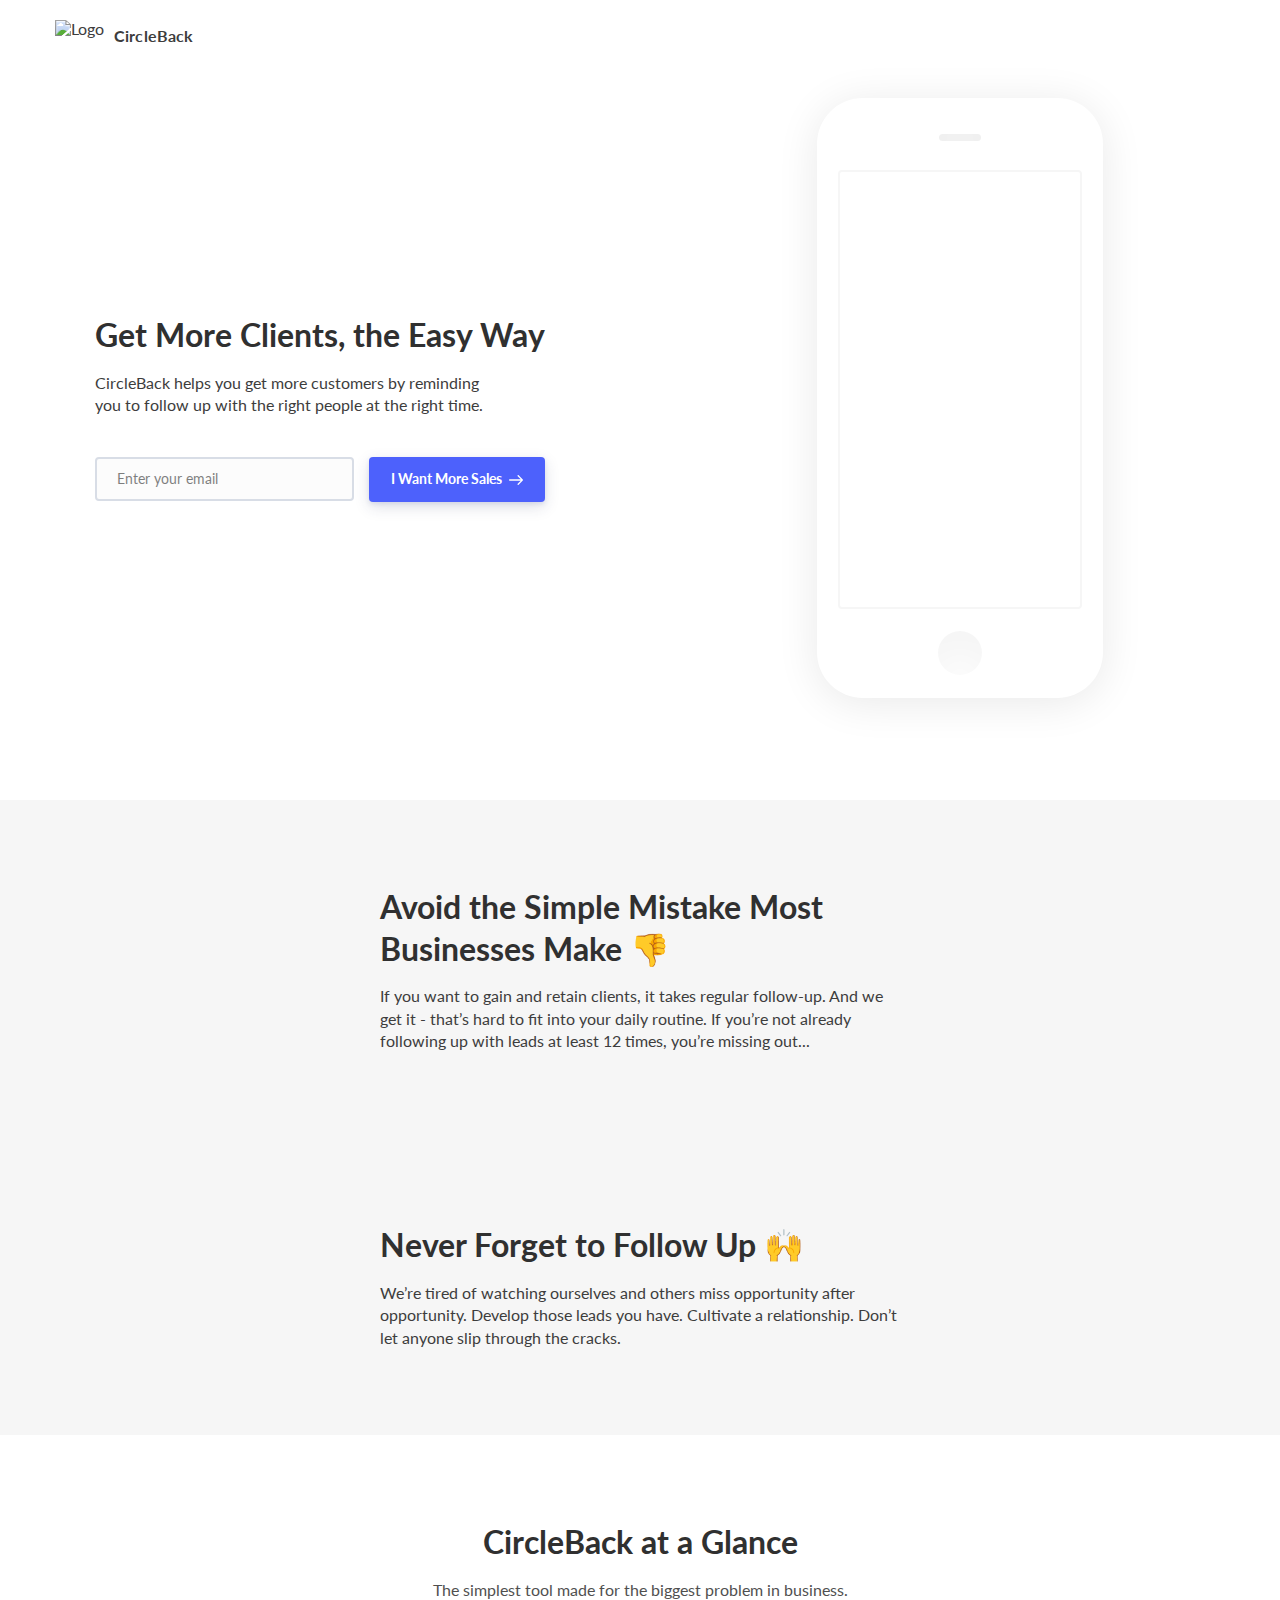
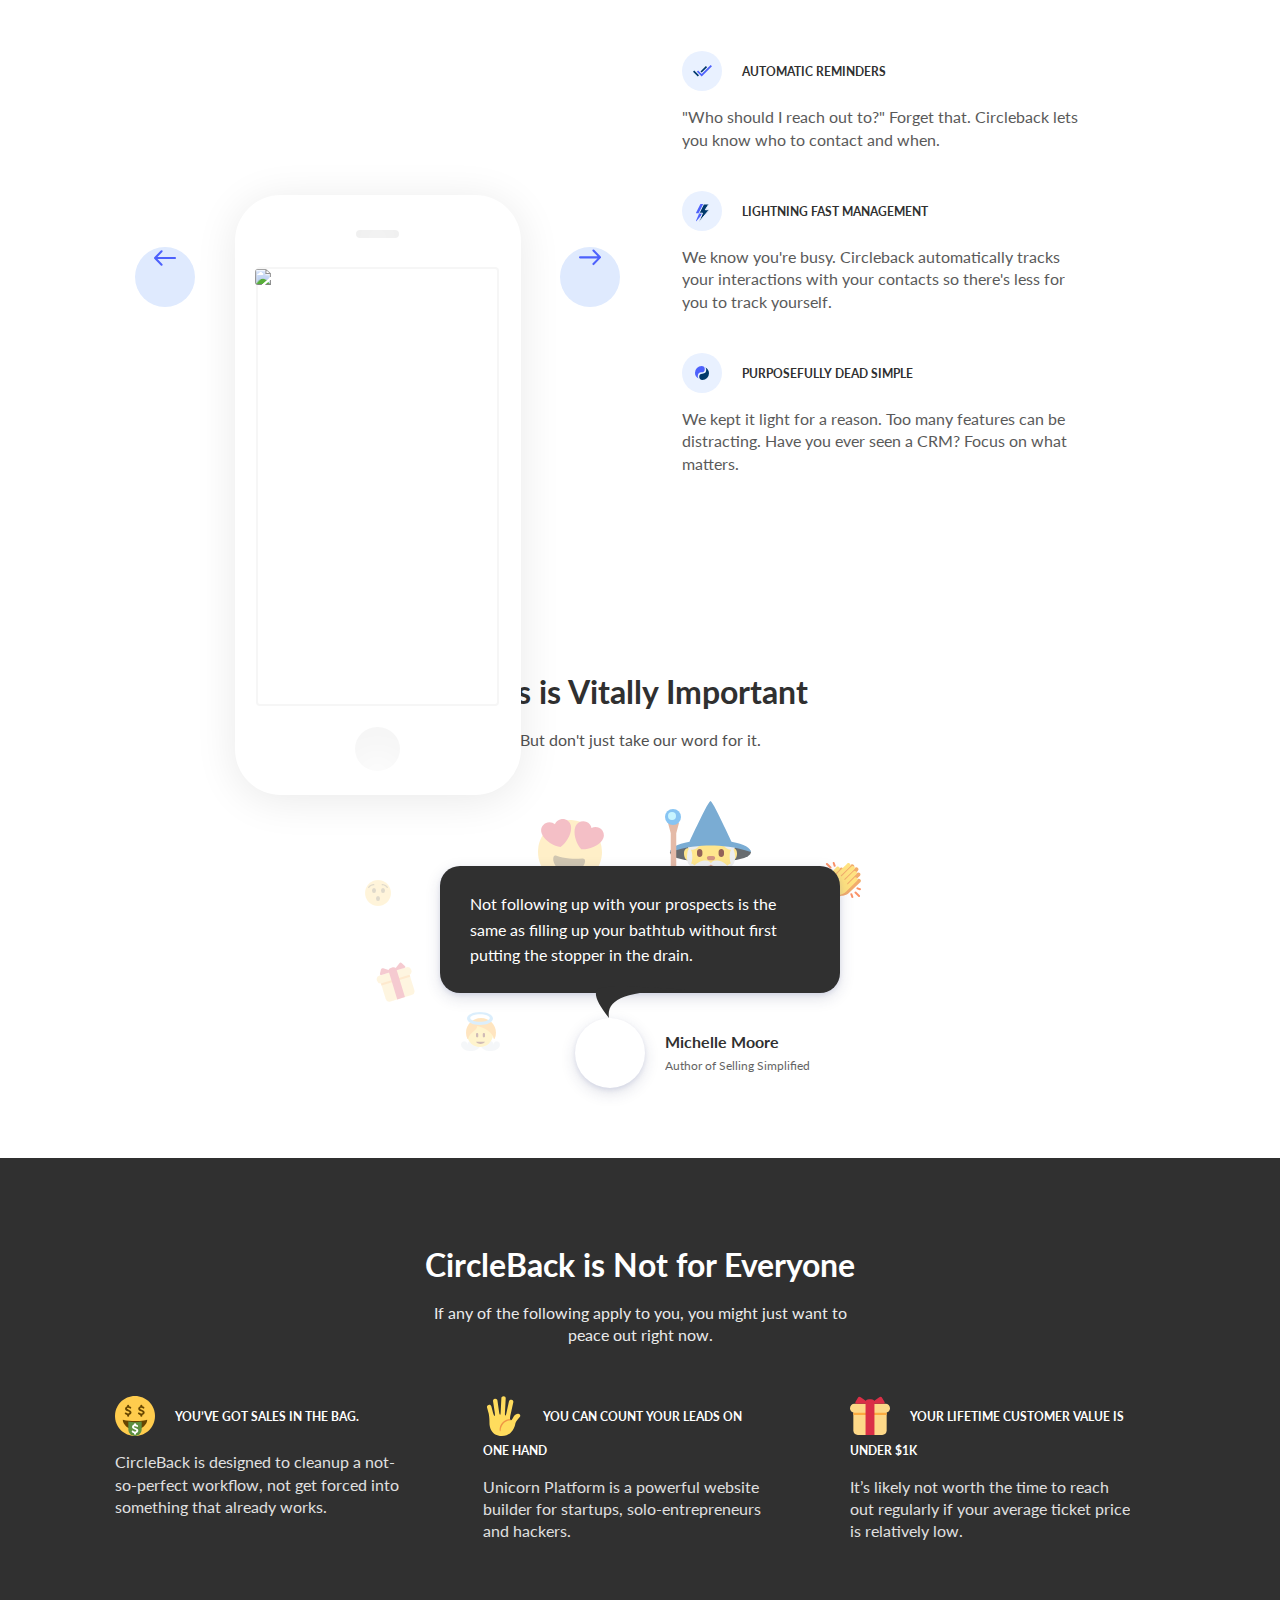
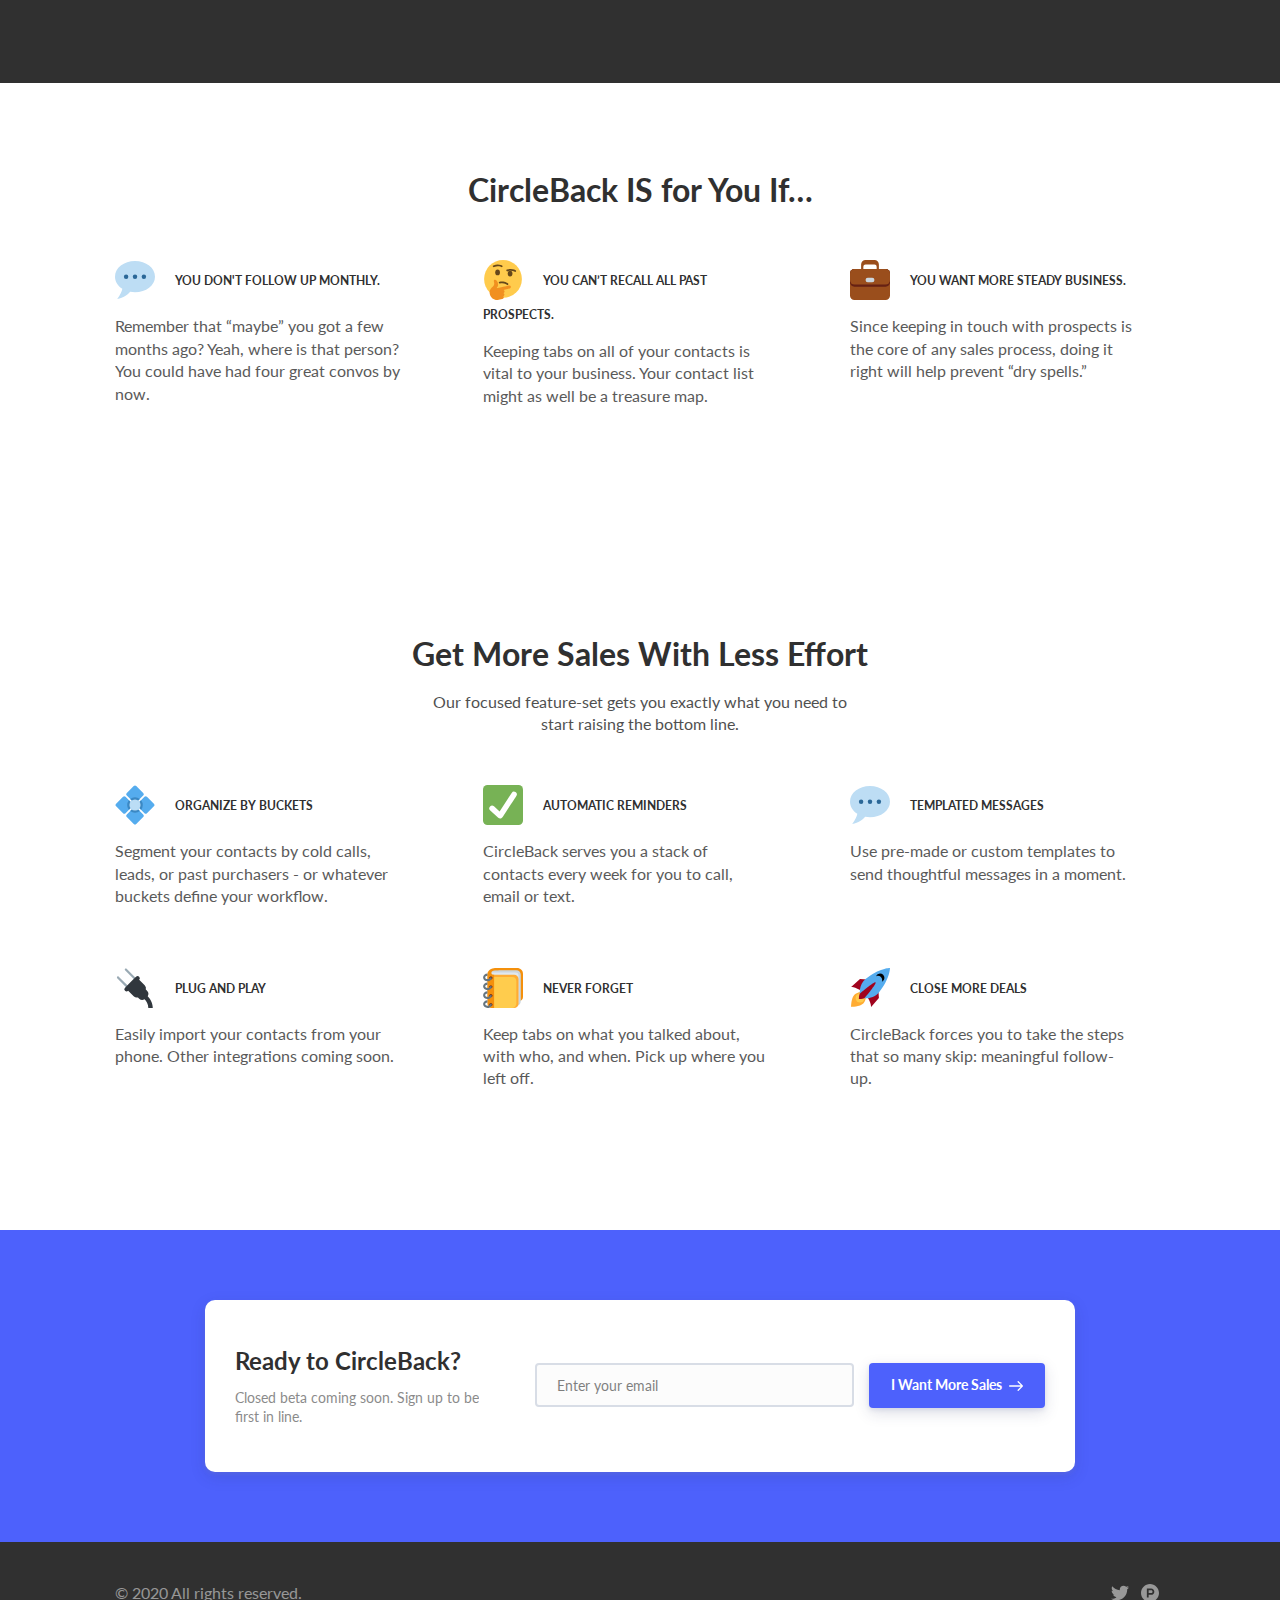
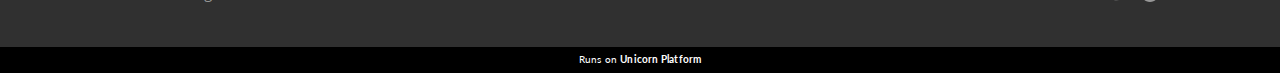
==== index.html @ c37de7f1 "first commit" ====
<!DOCTYPE html>
<html class="style-blue-1 custom_fonts comps">
<head>
	<!-- This page is running on Unicorn Platform. -->
	<meta charset="utf-8">
	<meta name="viewport" content="width=device-width, initial-scale=1">
	<link rel="stylesheet" href="static/templates_css/main.css"><script src="static/templates_js/main.js" defer></script>
	<title>Home Page | refunnel</title>
	
		<link href="https://fonts.googleapis.com/css?family=Lato:400,700&display=swap" rel="stylesheet">
	
	
		<link rel="icon" type="image/png" href="https://ucarecdn.com/8a62037b-020b-424d-86ef-ba535f42d15a/favicon_icon0.png" sizes="16x16" />
	
	<meta property="og:type" content="website">
	
	<meta name="description" content="">
	<meta name="keywords" content="">
	
	
	
</head>

<body class="font-lato comps">

	

	<nav class="nav-02 ">
		<div class="container container--large">
			<div class="nav-02__box">
				<div class="nav-02__logo"><a class="nav-02__link" href="/" target="_self">
					
						<img class="nav-02__logo_img" src="https://ucarecdn.com/397a50ae-6686-4b03-9323-2857b0ffca68/"
						        height="32"

								alt="Logo"/>
					
					
						<span class="nav-02__logo_text ">CircleBack</span>
					
				</a></div>
				<div class="nav-02__links js-menu">
					<div class="nav-02__list_wrapper  ">
						<ul class="nav-02__list">
							
								
							
							<li class="nav-02__item">
								
	
<div class="buttons-set">
	<ul class="buttons-set__list">
	
	</ul>
</div>


							</li>
						</ul>
					</div>
					
						
							
						
					
				</div>
			</div>
		</div>
	</nav>



	<div class="page-component__bg_image_box bg-white-color" id="header-02-363911">
		<div class="page-component__bg_overlay_box ">
			
			
	
	
	
	
	<header class="header-02">
		<div class="header-02__wrapper">
			<div class="header-02__left">
				<div class="header-02__left_content">
					
						<h1 class="heading header-02__heading" >Get More Clients, the Easy Way</h1>
					
					
						<p class="header-02__text ">CircleBack helps you get more customers by reminding you to follow up with the right people at the right time. </p>
					
					<div class="buttons-set header-02__buttons">
						
	



<form class="form js-subscribe-mailchimp-form" action="https://sitesprout.us4.list-manage.com/subscribe/post?u=2bc6ae31431718f97762f0a38&amp;amp;id=2816ebe869" method="post">
	<div class="form__inputs">
		<div class="form__input">
			<input class="text-input js-email-input " type="email" name="EMAIL" required placeholder="Enter your email"/>
			<div class="form__messages">
				<div class="message message--engaging js-message js-engaging-message" data-index="email-form-52909">
					<div class="message__box">
						<button class="message__close js-close-message" type="button"><img class="message__close_icon" src="static/img/icons/corner-top--blue.svg"/></button>
						<div class="message__body">
							<div class="message__in">
								<div class="message__bubble">
									<div class="message__bubble_text">Exciting product updates.</div>
								</div>
								<div class="message__bubble">
									<div class="message__bubble_text">The hottest stories from the blog.</div>
								</div>
								<div class="message__bubble">
									<div class="message__bubble_text">Exclusive discounts and gifts<img class="emoji  " src="static/img/twemoji/1f60f.svg" alt="Emoji"/>
									</div>
								</div>
							</div>
							<div class="message__out">
								<div class="message__out_box">
									<div class="message__bubble">
										<div class="message__bubble_text message__bubble_text--out js-reaction-text">
										</div>
									</div>
								</div>
							</div>
						</div>
						<div class="message__reply_box">
							<div class="message__reply_word">Reply</div>
							<div class="message__options">
								<div class="message__option">
									<button class="button js-react-on-message button--accent-bg " type="submit"><span class="button__text">I will join</span>
									</button>
								</div>
								<div class="message__option">
									<button class="button js-react-on-message button--accent-bg " type="submit"><span class="button__text">Sounds sexy!</span>
									</button>
								</div>
							</div>
						</div>
					</div>
				</div>

				
				<div class="message message--error js-message js-error-message">
					<div class="message__box">
						<button class="message__close js-close-message" type="button"><img class="message__close_icon" src="static/img/icons/corner-top--blue.svg"/></button>
						<div class="message__body">
							<div class="message__in">
								<div class="message__bubble">
									<div class="message__bubble_text"><b>Error.</b> Your form has not been submitted<img class="emoji  " src="static/img/twemoji/1f914.svg" alt="Emoji"/>
									</div>
								</div>
								<div class="message__bubble">
									<div class="message__bubble_text">This is what the server says:
										<div class="message__bubble_error js-error-message-text">There must be an @ at the beginning.</div>
									</div>
								</div>
							</div>
							<div class="message__out">
								<div class="message__out_box">
									<div class="message__bubble">
										<div class="message__bubble_text message__bubble_text--out js-reaction-text">I will retry</div>
									</div>
								</div>
							</div>
						</div>
						<div class="message__reply_box">
							<div class="message__reply_word">Reply</div>
							<div class="message__options">
								<div class="message__option">
									<button class="button js-react-on-message button--ruby-bg " type="submit"><span class="button__text">Uh oh!</span>
									</button>
								</div>
								<div class="message__option">
									<button class="button js-react-on-message button--ruby-bg " type="submit"><span class="button__text">I will retry</span>
									</button>
								</div>
							</div>
						</div>
					</div>
				</div>
			</div>
		</div>
		<div class="form__button">
			




	<button class="button js-submit-button button--accent-bg" type="submit"><span class="button__text">I Want More Sales</span>
		<div class="spinner"></div>
		<div class="button__submit_success">
			<div class="button__success_circle"></div>
			<div><svg class="button__success_tick" width="13" height="13" viewBox="0 0 13 13" xmlns="http://www.w3.org/2000/svg"><path class="button__success_tick_path" stroke="#FFF" d="M0 8l5.119 3.873L11.709.381" fill="none" fill-rule="evenodd" stroke-linecap="square"/></svg></div>
		</div><span class="icon"><svg viewBox="0 0 13 10" xmlns="http://www.w3.org/2000/svg"><path d="M12.823 4.164L8.954.182a.592.592 0 0 0-.854 0 .635.635 0 0 0 0 .88l2.836 2.92H.604A.614.614 0 0 0 0 4.604c0 .344.27.622.604.622h10.332L8.1 8.146a.635.635 0 0 0 0 .88.594.594 0 0 0 .854 0l3.869-3.982a.635.635 0 0 0 0-.88z" fill-rule="nonzero" fill="#00396B" class="fill-main"/></svg></span>
	</button>

		</div>
	</div>
</form>

					</div>
				</div>
			</div>
			<div class="header-02__right">
				<div class="header-02__mockup">
					<div class="mockup  mockup--white mockup--iphone mockup--portrait ">
						<div class="mockup__case">
							<div class="mockup__spacer"></div>
							<div class="mockup__speaker"></div>
							<div class="mockup__screen">
								<div class="mockup__screenshot" style="background-image: url(https://ucarecdn.com/b27ac7c3-224e-40c7-b40c-8fd2b034c691/image.png)"></div>
							</div>
							<div class="mockup__button"></div>
						</div>
					</div>
				</div>
			</div>
		</div>
	</header>


		</div>
	</div>

	<div class="page-component__bg_image_box bg-light_gray-color" id="text-07-139821">
		<div class="page-component__bg_overlay_box ">
			
			
	
	

	<section>
		<div class="text--07">
			<div class="container container--small">
				
					<h2 class="heading ">Avoid the Simple Mistake Most Businesses Make 👎</h2>
				
				
					<p class=" ">If you want to gain and retain clients, it takes regular follow-up. And we get it - that’s hard to fit into your daily routine. If you’re not already following up with leads at least 12 times, you’re missing out...</p>
				
				
			</div>
		</div>
	</section>

		</div>
	</div>

	<div class="page-component__bg_image_box bg-light_gray-color" id="text-07-199931">
		<div class="page-component__bg_overlay_box ">
			
			
	
	

	<section>
		<div class="text--07">
			<div class="container container--small">
				
					<h2 class="heading ">Never Forget to Follow Up 🙌</h2>
				
				
					<p class=" ">We’re tired of watching ourselves and others miss opportunity after opportunity. Develop those leads you have. Cultivate a relationship. Don’t let anyone slip through the cracks. </p>
				
				
			</div>
		</div>
	</section>

		</div>
	</div>

	<div class="page-component__bg_image_box bg-white-color" id="slider-04-707241">
		<div class="page-component__bg_overlay_box ">
			
			
	

	<div class="slider-04">

		



	
	

	<div class="container container--small">
		<div class="title-box title-box--center">

			
				<h2 class="heading " >CircleBack at a Glance</h2>
			

			
				<p class="title-box__text ">The simplest tool made for the biggest problem in business.</p>
			

		</div>
	</div>


		<div class="container slider-04__wrapper">

			<div class="slider-04__slider_container">
				<div class="slider slider-04__slider">
					<div class="slider__arrow slider__arrow--prev">
						<button class="circle-button js-prev-arrow circle-button--icon circle-button--light-bg" type="button"><span class="icon"><svg width="24" height="17" viewBox="0 0 24 17" xmlns="http://www.w3.org/2000/svg"><g id="styleguide" fill="none" fill-rule="evenodd"><g id="Unicorn-Styleguide" transform="translate(-121 -2006)" fill-rule="nonzero" fill="#00396B" class="fill-main"><g id="Icons" transform="translate(55 1963)"><g id="arrow-pointing-to-right" transform="translate(66 43)"><path d="M23.673 7.688L16.531.336a1.094 1.094 0 0 0-1.578 0 1.173 1.173 0 0 0 0 1.625l5.237 5.39H1.116C.5 7.351 0 7.866 0 8.5s.5 1.149 1.116 1.149H20.19l-5.237 5.39a1.173 1.173 0 0 0 0 1.625 1.097 1.097 0 0 0 1.578 0l7.142-7.352a1.173 1.173 0 0 0 0-1.624z" id="Shape" transform="matrix(-1 0 0 1 24 0)"/></g></g></g></g></svg></span>
						</button>
					</div>
					<div class="slider__arrow slider__arrow--next">
						<button class="circle-button js-next-arrow circle-button--icon circle-button--light-bg" type="button"><span class="icon"><svg viewBox="0 0 13 10" xmlns="http://www.w3.org/2000/svg"><path d="M12.823 4.164L8.954.182a.592.592 0 0 0-.854 0 .635.635 0 0 0 0 .88l2.836 2.92H.604A.614.614 0 0 0 0 4.604c0 .344.27.622.604.622h10.332L8.1 8.146a.635.635 0 0 0 0 .88.594.594 0 0 0 .854 0l3.869-3.982a.635.635 0 0 0 0-.88z" fill-rule="nonzero" fill="#00396B" class="fill-main"/></svg></span>
						</button>
					</div>

					<ul class="slider__box js-slider" data-slider-config="{&quot;dots&quot;: false, &quot;infinite&quot;: true, &quot;speed&quot;: 300, &quot;fade&quot;: true, &quot;cssEase&quot;: &quot;ease-out&quot;, &quot;adaptiveHeight&quot;: false, &quot;centerMode&quot;: true, &quot;variableWidth&quot;: false, &quot;slidesToShow&quot;: 1, &quot;lazyLoad&quot;: &quot;ondemand&quot;, &quot;focusOnSelect&quot;: false, &quot;arrows&quot;: true, &quot;responsive&quot;: [{&quot;breakpoint&quot;: 440, &quot;settings&quot;: {&quot;autoplay&quot;: true, &quot;autoplaySpeed&quot;: 1400}}]}">

						
							
								<li class="slider-04__item slider__item"><img class="slider-04__img" src="https://ucarecdn.com/8e1215f2-68af-402c-8952-79d39b651415/"/></li>
							
						
							
								<li class="slider-04__item slider__item"><img class="slider-04__img" src="https://ucarecdn.com/c4960bd0-efbe-45a4-9e52-55469a2a4422/"/></li>
							
						
							
								<li class="slider-04__item slider__item"><img class="slider-04__img" src="https://ucarecdn.com/10341946-2d4a-464c-83a3-c7090ba85f05/"/></li>
							
						
							
								<li class="slider-04__item slider__item"><img class="slider-04__img" src="https://ucarecdn.com/455ef65a-5567-461c-91fd-288bfd18f3f4/"/></li>
							
						

					</ul>
				</div>

				<div class="slider-04__mockup_container">
					<div class="mockup  mockup--white mockup--iphone mockup--portrait ">
						<div class="mockup__case">
							<div class="mockup__spacer"></div>
							<div class="mockup__speaker"></div>
							<div class="mockup__screen">
								<div class="mockup__screenshot"></div>
							</div>
							<div class="mockup__button"></div>
						</div>
					</div>
				</div>
			</div>

			<div class="slider-04__text_container">
				
					<li class="slider-04__feature">
						


	<div class="feature   ">
		<h3 class="feature__title">

			
				<div class="feature__icon">
		          <span class="icon" data="{&#39;type&#39;: &#39;abstractIcon&#39;, &#39;emojiSrc&#39;: &#39;1f381.svg&#39;, &#39;uploadedSrc&#39;: &#39;&#39;, &#39;lineaIconSrc&#39;: &#39;&#39;, &#39;abstractIconId&#39;: &#39;7&#39;}">
			          

	

	

		<svg width="40" height="40" viewBox="0 0 40 40" xmlns="http://www.w3.org/2000/svg"><g fill="none" fill-rule="evenodd"><circle fill="#E9F1FF" class="fill-bg-light" cx="20" cy="20" r="20"/><path fill="#4D61FC" class="fill-main" d="M28.686 14.008l-9 9.085-3.6-3.6-1.2 1.2 4.8 4.8L29.97 15.208z"/><path d="M25.086 16.208l-1.2-1.2-5.4 5.4 1.2 1.2 5.4-5.4zM11 20.693l4.8 4.8 1.2-1.2-4.8-4.8-1.2 1.2z" fill="#00396B" class="fill-secondary" fill-rule="nonzero"/></g></svg>

	


		          </span>
				</div>
			

			<span class="feature__title_text">
                Automatic Reminders
            </span>
		</h3>

		<div class="feature__content">
            <span class="feature__content_text">
              "Who should I reach out to?" Forget that. Circleback lets you know who to contact and when.
            </span>
		</div>

		

	</div>


					</li>
				
					<li class="slider-04__feature">
						


	<div class="feature   ">
		<h3 class="feature__title">

			
				<div class="feature__icon">
		          <span class="icon" data="{&#39;type&#39;: &#39;abstractIcon&#39;, &#39;emojiSrc&#39;: &#39;1f381.svg&#39;, &#39;uploadedSrc&#39;: &#39;&#39;, &#39;lineaIconSrc&#39;: &#39;&#39;, &#39;abstractIconId&#39;: &#39;8&#39;}">
			          

	

	

		<svg width="40" height="40" viewBox="0 0 40 40" xmlns="http://www.w3.org/2000/svg"><g fill="none" fill-rule="evenodd"><circle fill="#E9F1FF" class="fill-bg-light" cx="20" cy="20" r="20"/><g fill-rule="nonzero"><path d="M23.723 18.901a.287.287 0 0 0-.26-.166h-3.398l3.354-5.295a.287.287 0 0 0-.242-.44h-4.589a.287.287 0 0 0-.256.159l-4.302 8.603a.286.286 0 0 0 .257.414h2.949l-3.214 7.632a.287.287 0 0 0 .484.296l9.177-10.897a.287.287 0 0 0 .04-.306z" fill="#4D61FC" class="fill-main"/><path d="M26.973 18.901a.287.287 0 0 0-.26-.166h-3.398l3.354-5.295a.287.287 0 0 0-.242-.44h-4.589a.287.287 0 0 0-.256.159l-4.302 8.603a.286.286 0 0 0 .257.414h2.949l-3.214 7.632a.287.287 0 0 0 .484.296l9.177-10.897a.287.287 0 0 0 .04-.306z" stroke="#E9F1FF" class="stroke-light fill-secondary" fill="#00396B"/></g></g></svg>

	


		          </span>
				</div>
			

			<span class="feature__title_text">
                Lightning Fast Management
            </span>
		</h3>

		<div class="feature__content">
            <span class="feature__content_text">
              We know you're busy. Circleback automatically tracks your interactions with your contacts so there's less for you to track yourself.
            </span>
		</div>

		

	</div>


					</li>
				
					<li class="slider-04__feature">
						


	<div class="feature   ">
		<h3 class="feature__title">

			
				<div class="feature__icon">
		          <span class="icon" data="{&#39;type&#39;: &#39;abstractIcon&#39;, &#39;emojiSrc&#39;: &#39;1f381.svg&#39;, &#39;uploadedSrc&#39;: &#39;&#39;, &#39;lineaIconSrc&#39;: &#39;&#39;, &#39;abstractIconId&#39;: &#39;6&#39;}">
			          

	

	

		<svg width="40" height="40" viewBox="0 0 40 40" xmlns="http://www.w3.org/2000/svg"><g fill="none" fill-rule="evenodd"><circle fill="#E9F1FF" class="fill-bg-light" cx="20" cy="20" r="20"/><g fill-rule="nonzero"><path d="M19.607 19.275h.025a3.14 3.14 0 0 0 3.137-3.138A3.14 3.14 0 0 0 19.632 13 6.64 6.64 0 0 0 13 19.632a6.639 6.639 0 0 0 3.643 5.919 3.832 3.832 0 0 1-.862-2.425 3.855 3.855 0 0 1 3.826-3.85z" fill="#4D61FC" class="fill-main"/><path d="M23.357 14.45c.539.662.862 1.506.862 2.424a3.855 3.855 0 0 1-3.85 3.851 3.14 3.14 0 0 0-3.138 3.138A3.14 3.14 0 0 0 20.368 27h.003A6.64 6.64 0 0 0 27 20.368a6.639 6.639 0 0 0-3.643-5.918z" fill="#00396B" class="fill-secondary"/></g></g></svg>

	


		          </span>
				</div>
			

			<span class="feature__title_text">
                Purposefully Dead Simple
            </span>
		</h3>

		<div class="feature__content">
            <span class="feature__content_text">
              We kept it light for a reason. Too many features can be distracting. Have you ever seen a CRM? Focus on what matters.
            </span>
		</div>

		

	</div>


					</li>
				
					<li class="slider-04__feature">
						



					</li>
				
			</div>


			<div class="bottom_cta">
				
	
<div class="buttons-set">
	<ul class="buttons-set__list">
	
	</ul>
</div>


			</div>
		</div>
	</div>


		</div>
	</div>

	<div class="page-component__bg_image_box bg-white-color" id="testimonials-05-30531">
		<div class="page-component__bg_overlay_box ">
			
			
	
	<div class="testimonials-05">
		



	
	

	<div class="container container--small">
		<div class="title-box title-box--center">

			
				<h2 class="heading " >This is Vitally Important</h2>
			

			
				<p class="title-box__text ">But don't just take our word for it. </p>
			

		</div>
	</div>

		<div class="container container--small testimonials-05__container">
			<img class="testimonials-05__emoji " src="static/img/other/emoji_group.svg" alt="A group of positive emoji"/>
			
				<div class="testimonials-05__card">
					<div class="testimonials-05__box">
						<div class="testimonials-05__cloud">
							<div class="testimonials-05__text">Not following up with your prospects is the same as filling up your bathtub without first putting the stopper in the drain.</div>
							
						</div>

					</div>
					<div class="testimonials-05__person_box">
						<div class="testimonials-05__person_image" style="background-image: url(https://ucarecdn.com/1995804c-b2ad-4d7b-9050-e6403f90ef44/-/crop/177x177/0,6/-/preview/)"></div>
						<div class="testimonials-05__person_info">
							<h3 class="testimonials-05__name ">Michelle Moore</h3>
							<div class="testimonials-05__occupation ">Author of Selling Simplified</div>
						</div>
					</div>
				</div>
			
			<div class="bottom_cta">
				
	
<div class="buttons-set">
	<ul class="buttons-set__list">
	
	</ul>
</div>


			</div>
		</div>
	</div>

		</div>
	</div>

	<div class="page-component__bg_image_box bg-black-color" id="features-01-642481">
		<div class="page-component__bg_overlay_box ">
			
			
	
	

	<div class="features-01">
		



	
	

	<div class="container container--small">
		<div class="title-box title-box--center">

			
				<h2 class="heading  text-white" >CircleBack is Not for Everyone</h2>
			

			
				<p class="title-box__text  text-white">If any of the following apply to you, you might just want to peace out right now. </p>
			

		</div>
	</div>

		<div class="container">
			<ul class="features-01__items">
				
					
						<li class="features-01__item">
							


	<div class="feature   feature--white  ">
		<h3 class="feature__title">

			
				<div class="feature__icon">
		          <span class="icon" data="{&#39;type&#39;: &#39;emoji&#39;, &#39;emojiSrc&#39;: &#39;1f911.svg&#39;, &#39;uploadedSrc&#39;: &#39;&#39;, &#39;lineaIconSrc&#39;: &#39;&#39;, &#39;abstractIconId&#39;: &#39;10&#39;}">
			          

	

	
		<img src="static/img/twemoji/1f911.svg" class=""/>
	


		          </span>
				</div>
			

			<span class="feature__title_text">
                You’ve got sales in the bag.
            </span>
		</h3>

		<div class="feature__content">
            <span class="feature__content_text">
              CircleBack is designed to cleanup a not-so-perfect workflow, not get forced into something that already works.
            </span>
		</div>

		

	</div>


						</li>
					
				
					
						<li class="features-01__item">
							


	<div class="feature   feature--white  ">
		<h3 class="feature__title">

			
				<div class="feature__icon">
		          <span class="icon" data="{&#39;type&#39;: &#39;emoji&#39;, &#39;emojiSrc&#39;: &#39;1f590.svg&#39;, &#39;uploadedSrc&#39;: &#39;&#39;, &#39;lineaIconSrc&#39;: &#39;&#39;, &#39;abstractIconId&#39;: &#39;1&#39;}">
			          

	

	
		<img src="static/img/twemoji/1f590.svg" class=""/>
	


		          </span>
				</div>
			

			<span class="feature__title_text">
                You can count your leads on one hand
            </span>
		</h3>

		<div class="feature__content">
            <span class="feature__content_text">
              Unicorn Platform is a powerful website builder for startups, solo-entrepreneurs and hackers.
            </span>
		</div>

		

	</div>


						</li>
					
				
					
						<li class="features-01__item">
							


	<div class="feature   feature--white  ">
		<h3 class="feature__title">

			
				<div class="feature__icon">
		          <span class="icon" data="{&#39;type&#39;: &#39;emoji&#39;, &#39;emojiSrc&#39;: &#39;1f381.svg&#39;, &#39;uploadedSrc&#39;: &#39;&#39;, &#39;lineaIconSrc&#39;: &#39;&#39;, &#39;abstractIconId&#39;: &#39;3&#39;}">
			          

	

	
		<img src="static/img/twemoji/1f381.svg" class=""/>
	


		          </span>
				</div>
			

			<span class="feature__title_text">
                Your Lifetime Customer Value is Under $1k
            </span>
		</h3>

		<div class="feature__content">
            <span class="feature__content_text">
              It’s likely not worth the time to reach out regularly if your average ticket price is relatively low.
            </span>
		</div>

		

	</div>


						</li>
					
				
					
				
			</ul>
			<div class="bottom_cta">
				
	
<div class="buttons-set">
	<ul class="buttons-set__list">
	
	</ul>
</div>


			</div>
		</div>
	</div>

		</div>
	</div>

	<div class="page-component__bg_image_box bg-white-color" id="features-01-348181">
		<div class="page-component__bg_overlay_box ">
			
			
	
	

	<div class="features-01">
		



	
	

	<div class="container container--small">
		<div class="title-box title-box--center">

			
				<h2 class="heading " >CircleBack IS for You If…</h2>
			

			

		</div>
	</div>

		<div class="container">
			<ul class="features-01__items">
				
					
						<li class="features-01__item">
							


	<div class="feature   ">
		<h3 class="feature__title">

			
				<div class="feature__icon">
		          <span class="icon" data="{&#39;type&#39;: &#39;emoji&#39;, &#39;emojiSrc&#39;: &#39;1f4ac.svg&#39;, &#39;uploadedSrc&#39;: &#39;&#39;, &#39;lineaIconSrc&#39;: &#39;&#39;, &#39;abstractIconId&#39;: &#39;8&#39;}">
			          

	

	
		<img src="static/img/twemoji/1f4ac.svg" class=""/>
	


		          </span>
				</div>
			

			<span class="feature__title_text">
                You don&#39;t follow up monthly.
            </span>
		</h3>

		<div class="feature__content">
            <span class="feature__content_text">
              Remember that “maybe” you got a few months ago? Yeah, where is that person? You could have had four great convos by now.
            </span>
		</div>

		

	</div>


						</li>
					
				
					
						<li class="features-01__item">
							


	<div class="feature   ">
		<h3 class="feature__title">

			
				<div class="feature__icon">
		          <span class="icon" data="{&#39;type&#39;: &#39;emoji&#39;, &#39;emojiSrc&#39;: &#39;1f914.svg&#39;, &#39;uploadedSrc&#39;: &#39;&#39;, &#39;lineaIconSrc&#39;: &#39;&#39;, &#39;abstractIconId&#39;: &#39;11&#39;}">
			          

	

	
		<img src="static/img/twemoji/1f914.svg" class=""/>
	


		          </span>
				</div>
			

			<span class="feature__title_text">
                You can’t recall all past prospects. 
            </span>
		</h3>

		<div class="feature__content">
            <span class="feature__content_text">
              Keeping tabs on all of your contacts is vital to your business. Your contact list might as well be a treasure map. 
            </span>
		</div>

		

	</div>


						</li>
					
				
					
						<li class="features-01__item">
							


	<div class="feature   ">
		<h3 class="feature__title">

			
				<div class="feature__icon">
		          <span class="icon" data="{&#39;type&#39;: &#39;emoji&#39;, &#39;emojiSrc&#39;: &#39;1f4bc.svg&#39;, &#39;uploadedSrc&#39;: &#39;&#39;, &#39;lineaIconSrc&#39;: &#39;&#39;, &#39;abstractIconId&#39;: &#39;11&#39;}">
			          

	

	
		<img src="static/img/twemoji/1f4bc.svg" class=""/>
	


		          </span>
				</div>
			

			<span class="feature__title_text">
                You want more steady business.
            </span>
		</h3>

		<div class="feature__content">
            <span class="feature__content_text">
              Since keeping in touch with prospects is the core of any sales process, doing it right will help prevent “dry spells.”
            </span>
		</div>

		

	</div>


						</li>
					
				
					
				
			</ul>
			<div class="bottom_cta">
				
	
<div class="buttons-set">
	<ul class="buttons-set__list">
	
	</ul>
</div>


			</div>
		</div>
	</div>

		</div>
	</div>

	<div class="page-component__bg_image_box bg-white-color" id="features-01-604261">
		<div class="page-component__bg_overlay_box ">
			
			
	
	

	<div class="features-01">
		



	
	

	<div class="container container--small">
		<div class="title-box title-box--center">

			
				<h2 class="heading " >Get More Sales With Less Effort</h2>
			

			
				<p class="title-box__text ">Our focused feature-set gets you exactly what you need to start raising the bottom line. </p>
			

		</div>
	</div>

		<div class="container">
			<ul class="features-01__items">
				
					
						<li class="features-01__item">
							


	<div class="feature   ">
		<h3 class="feature__title">

			
				<div class="feature__icon">
		          <span class="icon" data="{&#39;type&#39;: &#39;emoji&#39;, &#39;emojiSrc&#39;: &#39;1f4a0.svg&#39;, &#39;uploadedSrc&#39;: &#39;&#39;, &#39;lineaIconSrc&#39;: &#39;&#39;, &#39;abstractIconId&#39;: &#39;8&#39;}">
			          

	

	
		<img src="static/img/twemoji/1f4a0.svg" class=""/>
	


		          </span>
				</div>
			

			<span class="feature__title_text">
                Organize by Buckets
            </span>
		</h3>

		<div class="feature__content">
            <span class="feature__content_text">
              Segment your contacts by cold calls, leads, or past purchasers - or whatever buckets define your workflow.
            </span>
		</div>

		

	</div>


						</li>
					
				
					
						<li class="features-01__item">
							


	<div class="feature   ">
		<h3 class="feature__title">

			
				<div class="feature__icon">
		          <span class="icon" data="{&#39;type&#39;: &#39;emoji&#39;, &#39;emojiSrc&#39;: &#39;2705.svg&#39;, &#39;uploadedSrc&#39;: &#39;&#39;, &#39;lineaIconSrc&#39;: &#39;&#39;, &#39;abstractIconId&#39;: &#39;11&#39;}">
			          

	

	
		<img src="static/img/twemoji/2705.svg" class=""/>
	


		          </span>
				</div>
			

			<span class="feature__title_text">
                Automatic Reminders
            </span>
		</h3>

		<div class="feature__content">
            <span class="feature__content_text">
              CircleBack serves you a stack of contacts every week for you to call, email or text.
            </span>
		</div>

		

	</div>


						</li>
					
				
					
						<li class="features-01__item">
							


	<div class="feature   ">
		<h3 class="feature__title">

			
				<div class="feature__icon">
		          <span class="icon" data="{&#39;type&#39;: &#39;emoji&#39;, &#39;emojiSrc&#39;: &#39;1f4ac.svg&#39;, &#39;uploadedSrc&#39;: &#39;&#39;, &#39;lineaIconSrc&#39;: &#39;&#39;, &#39;abstractIconId&#39;: &#39;3&#39;}">
			          

	

	
		<img src="static/img/twemoji/1f4ac.svg" class=""/>
	


		          </span>
				</div>
			

			<span class="feature__title_text">
                Templated Messages
            </span>
		</h3>

		<div class="feature__content">
            <span class="feature__content_text">
              Use pre-made or custom templates to send thoughtful messages in a moment.
            </span>
		</div>

		

	</div>


						</li>
					
				
					
						<li class="features-01__item">
							


	<div class="feature   ">
		<h3 class="feature__title">

			
				<div class="feature__icon">
		          <span class="icon" data="{&#39;type&#39;: &#39;emoji&#39;, &#39;emojiSrc&#39;: &#39;1f50c.svg&#39;, &#39;uploadedSrc&#39;: &#39;&#39;, &#39;lineaIconSrc&#39;: &#39;&#39;, &#39;abstractIconId&#39;: &#39;10&#39;}">
			          

	

	
		<img src="static/img/twemoji/1f50c.svg" class=""/>
	


		          </span>
				</div>
			

			<span class="feature__title_text">
                Plug and Play
            </span>
		</h3>

		<div class="feature__content">
            <span class="feature__content_text">
              Easily import your contacts from your phone. Other integrations coming soon.
            </span>
		</div>

		

	</div>


						</li>
					
				
					
						<li class="features-01__item">
							


	<div class="feature   ">
		<h3 class="feature__title">

			
				<div class="feature__icon">
		          <span class="icon" data="{&#39;type&#39;: &#39;emoji&#39;, &#39;emojiSrc&#39;: &#39;1f4d2.svg&#39;, &#39;uploadedSrc&#39;: &#39;&#39;, &#39;lineaIconSrc&#39;: &#39;&#39;, &#39;abstractIconId&#39;: &#39;5&#39;}">
			          

	

	
		<img src="static/img/twemoji/1f4d2.svg" class=""/>
	


		          </span>
				</div>
			

			<span class="feature__title_text">
                Never Forget
            </span>
		</h3>

		<div class="feature__content">
            <span class="feature__content_text">
              Keep tabs on what you talked about, with who, and when. Pick up where you left off.
            </span>
		</div>

		

	</div>


						</li>
					
				
					
						<li class="features-01__item">
							


	<div class="feature   ">
		<h3 class="feature__title">

			
				<div class="feature__icon">
		          <span class="icon" data="{&#39;type&#39;: &#39;emoji&#39;, &#39;emojiSrc&#39;: &#39;1f680.svg&#39;, &#39;uploadedSrc&#39;: &#39;&#39;, &#39;lineaIconSrc&#39;: &#39;&#39;, &#39;abstractIconId&#39;: &#39;8&#39;}">
			          

	

	
		<img src="static/img/twemoji/1f680.svg" class=""/>
	


		          </span>
				</div>
			

			<span class="feature__title_text">
                Close More Deals
            </span>
		</h3>

		<div class="feature__content">
            <span class="feature__content_text">
              CircleBack forces you to take the steps that so many skip: meaningful follow-up. 
            </span>
		</div>

		

	</div>


						</li>
					
				
					
				
			</ul>
			<div class="bottom_cta">
				
	
<div class="buttons-set">
	<ul class="buttons-set__list">
	
	</ul>
</div>


			</div>
		</div>
	</div>

		</div>
	</div>

	<div class="page-component__bg_image_box bg-accent-color" id="cta_form-03-24101">
		<div class="page-component__bg_overlay_box ">
			
			

	
	

	<div class="cta_form-03 True">
		<div class="container container--mid">
			<div class="cta_form-03__wrapper">
				<div class="cta_form-03__heading_box">
					
						<h2 class="cta_form-03__heading">Ready to CircleBack?</h2>
					

					
						<span class="cta_form-03__text">Closed beta coming soon. Sign up to be first in line.</span>
					
				</div>
				<div class="cta_form-03__form_box">
					
	



<form class="form js-subscribe-mailchimp-form" action="https://sitesprout.us4.list-manage.com/subscribe/post?u=2bc6ae31431718f97762f0a38&amp;amp;id=2816ebe869" method="post">
	<div class="form__inputs">
		<div class="form__input">
			<input class="text-input js-email-input " type="email" name="EMAIL" required placeholder="Enter your email"/>
			<div class="form__messages">
				<div class="message message--engaging js-message js-engaging-message" data-index="email-form-16106">
					<div class="message__box">
						<button class="message__close js-close-message" type="button"><img class="message__close_icon" src="static/img/icons/corner-top--blue.svg"/></button>
						<div class="message__body">
							<div class="message__in">
								<div class="message__bubble">
									<div class="message__bubble_text">Exciting product updates.</div>
								</div>
								<div class="message__bubble">
									<div class="message__bubble_text">The hottest stories from the blog.</div>
								</div>
								<div class="message__bubble">
									<div class="message__bubble_text">Exclusive discounts and gifts<img class="emoji  " src="static/img/twemoji/1f60f.svg" alt="Emoji"/>
									</div>
								</div>
							</div>
							<div class="message__out">
								<div class="message__out_box">
									<div class="message__bubble">
										<div class="message__bubble_text message__bubble_text--out js-reaction-text">
										</div>
									</div>
								</div>
							</div>
						</div>
						<div class="message__reply_box">
							<div class="message__reply_word">Reply</div>
							<div class="message__options">
								<div class="message__option">
									<button class="button js-react-on-message button--accent-bg " type="submit"><span class="button__text">I will join</span>
									</button>
								</div>
								<div class="message__option">
									<button class="button js-react-on-message button--accent-bg " type="submit"><span class="button__text">Sounds sexy!</span>
									</button>
								</div>
							</div>
						</div>
					</div>
				</div>

				
				<div class="message message--error js-message js-error-message">
					<div class="message__box">
						<button class="message__close js-close-message" type="button"><img class="message__close_icon" src="static/img/icons/corner-top--blue.svg"/></button>
						<div class="message__body">
							<div class="message__in">
								<div class="message__bubble">
									<div class="message__bubble_text"><b>Error.</b> Your form has not been submitted<img class="emoji  " src="static/img/twemoji/1f914.svg" alt="Emoji"/>
									</div>
								</div>
								<div class="message__bubble">
									<div class="message__bubble_text">This is what the server says:
										<div class="message__bubble_error js-error-message-text">There must be an @ at the beginning.</div>
									</div>
								</div>
							</div>
							<div class="message__out">
								<div class="message__out_box">
									<div class="message__bubble">
										<div class="message__bubble_text message__bubble_text--out js-reaction-text">I will retry</div>
									</div>
								</div>
							</div>
						</div>
						<div class="message__reply_box">
							<div class="message__reply_word">Reply</div>
							<div class="message__options">
								<div class="message__option">
									<button class="button js-react-on-message button--ruby-bg " type="submit"><span class="button__text">Uh oh!</span>
									</button>
								</div>
								<div class="message__option">
									<button class="button js-react-on-message button--ruby-bg " type="submit"><span class="button__text">I will retry</span>
									</button>
								</div>
							</div>
						</div>
					</div>
				</div>
			</div>
		</div>
		<div class="form__button">
			




	<button class="button js-submit-button button--accent-bg" type="submit"><span class="button__text">I Want More Sales</span>
		<div class="spinner"></div>
		<div class="button__submit_success">
			<div class="button__success_circle"></div>
			<div><svg class="button__success_tick" width="13" height="13" viewBox="0 0 13 13" xmlns="http://www.w3.org/2000/svg"><path class="button__success_tick_path" stroke="#FFF" d="M0 8l5.119 3.873L11.709.381" fill="none" fill-rule="evenodd" stroke-linecap="square"/></svg></div>
		</div><span class="icon"><svg viewBox="0 0 13 10" xmlns="http://www.w3.org/2000/svg"><path d="M12.823 4.164L8.954.182a.592.592 0 0 0-.854 0 .635.635 0 0 0 0 .88l2.836 2.92H.604A.614.614 0 0 0 0 4.604c0 .344.27.622.604.622h10.332L8.1 8.146a.635.635 0 0 0 0 .88.594.594 0 0 0 .854 0l3.869-3.982a.635.635 0 0 0 0-.88z" fill-rule="nonzero" fill="#00396B" class="fill-main"/></svg></span>
	</button>

		</div>
	</div>
</form>
 
				</div>
			</div>
		</div>
	</div>

		</div>
	</div>


	
	
	
		<footer class="footer-02">
			<div class="container">
				<div class="footer-02__wrapper">
					<div class="footer-02__text">&copy; 2020&nbsp;All rights reserved.
					</div>
					
						
	
	<div class="social-buttons  ">
		<ul class="social-buttons__list">
		<li class="social-buttons__item"><a
								class="social-buttons__link"
								href="https://twitter.com/unicornplatform" target="_blank"><img
								class="social-buttons__icon"
								src="static/img/icons/social/white/twitter.svg"/></a></li><li class="social-buttons__item"><a
								class="social-buttons__link"
								href="https://www.producthunt.com/upcoming/unicorn-platform" target="_blank"><img
								class="social-buttons__icon"
								src="static/img/icons/social/white/product-hunt.svg"/></a></li>
		</ul>
	</div>

					
				</div>
			</div>
		</footer>
	




	<div class="via-unicorn-platform">
	<!-- Thanks for being part of the Unicorn Platform community!-->
	<!-- Our small team will <em>truly</em> appreciate if you keep this tiny link on your website. It will dramatically help us spearing the magic across the world.-->
	<a class="via-unicorn-platform__link" href="https://unicornplatform.com/" target="_blank" title="This page was made in Unicorn Platform">Runs on <b>Unicorn Platform</b></a>
</div>




<!-- This is the root element of the image gallery plugin - PhotoSwipe (https://github.com/dimsemenov/PhotoSwipe)-->
<!-- Do not delete it.-->
<!-- It's invisible to user.-->
<div class="pswp" tabindex="-1" role="dialog" aria-hidden="true">
	<div class="pswp__bg"></div>
	<div class="pswp__scroll-wrap">
		<div class="pswp__container">
			<div class="pswp__item"></div>
			<div class="pswp__item"></div>
			<div class="pswp__item"></div>
		</div>
		<div class="pswp__ui pswp__ui--hidden">
			<div class="pswp__top-bar">
				<div class="pswp__counter"></div>
				<button class="pswp__button pswp__button--close" title="Close (Esc)"></button>
				<button class="pswp__button pswp__button--share" title="Share"></button>
				<button class="pswp__button pswp__button--fs" title="Toggle fullscreen"></button>
				<button class="pswp__button pswp__button--zoom" title="Zoom in/out"></button>
				<div class="pswp__preloader">
					<div class="pswp__preloader__icn">
						<div class="pswp__preloader__cut">
							<div class="pswp__preloader__donut"></div>
						</div>
					</div>
				</div>
			</div>
			<div class="pswp__share-modal pswp__share-modal--hidden pswp__single-tap">
				<div class="pswp__share-tooltip"></div>
			</div>
			<button class="pswp__button pswp__button--arrow--left" title="Previous (arrow left)"></button>
			<button class="pswp__button pswp__button--arrow--right" title="Next (arrow right)"></button>
			<div class="pswp__caption">
				<div class="pswp__caption__center"></div>
			</div>
		</div>
	</div>
</div>
<div class="popup" id="successful_payment"><img class="popup__icon" src="static/img/twemoji/2705.svg" alt="Green tick"/>Your payment was processed successfully. Congratulations!</div>
<div class="popup" id="cancelled_payment"><img class="popup__icon" src="static/img/twemoji/1f50c.svg" alt="Plug out"/>You have cancelled the payment process.</div>
<div class="popup" id="no_such_popup"><img class="popup__icon" src="static/img/twemoji/1f6e0.svg" alt="Tool"/>This popup does not exist. I'm sorry.</div>
<style>
	.popup{
		padding: 0;
	}
</style>

</body>
</html>
---- static/templates_css/main.css ----
.style-blue-1 .fill-bg{fill:#CDD3FF}.style-blue-1 .fill-bg-light,.style-blue-1 .bg-accent-color .cta_button-28__check .fill-main *,.bg-accent-color .cta_button-28__check .fill-main .style-blue-1 *,.style-blue-1 .bg-accent-color .cta_button-28__check .button--accent-outline .icon svg * *,.bg-accent-color .cta_button-28__check .button--accent-outline .icon svg * .style-blue-1 *,.style-blue-1 .button--accent-outline .icon svg .bg-accent-color .cta_button-28__check * *,.button--accent-outline .icon svg .bg-accent-color .cta_button-28__check * .style-blue-1 *,.style-blue-1 .bg-accent-color .cta_button-28__check .button--accent-outline .button__system_icon svg * *,.bg-accent-color .cta_button-28__check .button--accent-outline .button__system_icon svg * .style-blue-1 *,.style-blue-1 .button--accent-outline .button__system_icon svg .bg-accent-color .cta_button-28__check * *,.button--accent-outline .button__system_icon svg .bg-accent-color .cta_button-28__check * .style-blue-1 *{fill:#E9F1FF}.style-blue-1 .stroke-light{stroke:#E9F1FF}.style-blue-1 .fill-main,.style-blue-1 .button--accent-outline .icon svg *,.button--accent-outline .icon svg .style-blue-1 *,.style-blue-1 .button--accent-outline .button__system_icon svg *,.button--accent-outline .button__system_icon svg .style-blue-1 *{fill:#4D61FC}.style-blue-1 .fill-secondary{fill:#00396B}.style-blue-1 .color-secondary,.style-blue-1 .cta_button-10__text{color:#00396B}.style-blue-1 .stroke-main{stroke:#4D61FC}.style-blue-1 .border-main,.style-blue-1 .comps .button--accent-outline,.comps .style-blue-1 .button--accent-outline,.style-blue-1 .text-input:focus,.style-blue-1 .textarea:focus,.style-blue-1 .store-button--white:hover,.style-blue-1 .select:focus,.style-blue-1 .pricing-02__card_box--accent,.style-blue-1 .pricing-03__hover,.style-blue-1 .pricing-04__card--accent,.style-blue-1 .pricing-04__hover,.style-blue-1 .pricing-05__hover,.style-blue-1 .bg-medium-color .cta_form-04__wrapper,.bg-medium-color .style-blue-1 .cta_form-04__wrapper,.style-blue-1 .bg-light-color .cta_form-04__wrapper,.bg-light-color .style-blue-1 .cta_form-04__wrapper,.style-blue-1 .bg-medium-color .cta_form-04__bottom,.bg-medium-color .style-blue-1 .cta_form-04__bottom,.style-blue-1 .bg-light-color .cta_form-04__bottom,.bg-light-color .style-blue-1 .cta_form-04__bottom,.style-blue-1 .bg-medium-color .cta_button-16__wrapper,.bg-medium-color .style-blue-1 .cta_button-16__wrapper,.style-blue-1 .bg-light-color .cta_button-16__wrapper,.bg-light-color .style-blue-1 .cta_button-16__wrapper,.style-blue-1 .bg-medium-color .links-02__list,.bg-medium-color .style-blue-1 .links-02__list,.style-blue-1 .bg-light-color .links-02__list,.bg-light-color .style-blue-1 .links-02__list,.style-blue-1 .faq-01__question:hover,.style-blue-1 .faq-03__question:hover,.style-blue-1 .features-09__item--new,.style-blue-1 .bg-medium-color .steps-01__number,.bg-medium-color .style-blue-1 .steps-01__number,.style-blue-1 .bg-light-color .steps-01__number,.bg-light-color .style-blue-1 .steps-01__number{border-color:#4D61FC}.style-blue-1 .color-main,.style-blue-1 .link,.style-blue-1 .feature__link,.style-blue-1 .testimonials-03__person_link,.style-blue-1 .footer-01__link,.style-blue-1 .faq-05__link,.style-blue-1 .features-16__link,.style-blue-1 .subheading,.style-blue-1 .comps .button--accent-outline,.comps .style-blue-1 .button--accent-outline,.style-blue-1 .tab__button.state-active-tab,.style-blue-1 .tab__button--active:focus,.style-blue-1 .score__value,.style-blue-1 .form__message_opener_box,.style-blue-1 .message__bubble_link,.style-blue-1 .team-05__person_name,.style-blue-1 .tabs-04__button.state-active-tab,.style-blue-1 .tabs-04__button--active:focus,.style-blue-1 .pricing-02__hover,.style-blue-1 .pricing-03__hover,.style-blue-1 .pricing-04__hover,.style-blue-1 .pricing-05__hover,.style-blue-1 .cta_button-25__subheading,.style-blue-1 .cta_button-31__heading,.style-blue-1 .footer-03__pages_link:hover,.style-blue-1 .footer-04__link:hover,.style-blue-1 .code-02__info_prefix,.style-blue-1 .features-17__item .feature__title_text,.features-17__item .style-blue-1 .feature__title_text{color:#4D61FC}.style-blue-1 .color-main-hover:hover,.style-blue-1 .link:hover,.style-blue-1 .feature__link:hover,.style-blue-1 .testimonials-03__person_link:hover,.style-blue-1 .footer-01__link:hover,.style-blue-1 .faq-05__link:hover,.style-blue-1 .features-16__link:hover,.style-blue-1 .message__bubble_link:hover{color:#2a42fb}.style-blue-1 .bg-main,.style-blue-1 .comps .button--accent-bg,.comps .style-blue-1 .button--accent-bg,.style-blue-1 .store-button:hover,.style-blue-1 .circle-button--accent-bg,.style-blue-1 .circle-button--accent-bg .circle-button__hover_bg,.circle-button--accent-bg .style-blue-1 .circle-button__hover_bg,.style-blue-1 .circle-button--light-bg:hover,.style-blue-1 .radio__check:before,.style-blue-1 .checkbox__check:before,.style-blue-1 .slick-dots li.slick-active button,.slick-dots li.slick-active .style-blue-1 button,.style-blue-1 .social-buttons__link--circle,.style-blue-1 .roadmap-01__column,.style-blue-1 .cta_button-25__item::before,.style-blue-1 .testimonials-05__blue_box::before,.style-blue-1 .footer-03__pages_item:after,.style-blue-1 .features-02__number:before,.style-blue-1 .features-09__item--new .tag,.features-09__item--new .style-blue-1 .tag,.style-blue-1 .features-15__item::before,.style-blue-1 .bg-medium-color .steps-01__list:before,.bg-medium-color .style-blue-1 .steps-01__list:before,.style-blue-1 .bg-light-color .steps-01__list:before,.bg-light-color .style-blue-1 .steps-01__list:before{background-color:#4D61FC}.style-blue-1 .bg-light,.style-blue-1 .heading__accent_word--accent:before,.style-blue-1 .tab__button.state-active-tab,.style-blue-1 .tab__button--active:focus,.style-blue-1 .iconed-tab__button:hover,.style-blue-1 .tabs-04__button.state-active-tab,.style-blue-1 .tabs-04__button--active:focus,.style-blue-1 .pricing-02__hover,.style-blue-1 .pricing-03__hover,.style-blue-1 .pricing-04__hover,.style-blue-1 .pricing-05__hover,.style-blue-1 .posts-04__item:hover,.style-blue-1 .posts-04__item:focus,.style-blue-1 .faq-04__list--smaller .faq-04__item--question,.faq-04__list--smaller .style-blue-1 .faq-04__item--question,.style-blue-1 .press-01__link:hover,.style-blue-1 .press-02__link:hover,.style-blue-1 .press-03__link:hover{background-color:#E9F1FF}.style-blue-1 .bg-medium,.style-blue-1 .tab__button:hover,.style-blue-1 .iconed-tab__button.state-active-tab,.style-blue-1 .circle-button--light-bg,.style-blue-1 .score__stars,.style-blue-1 .slick-dots button,.slick-dots .style-blue-1 button,.style-blue-1 .tabs-04__button:hover,.style-blue-1 .footer-03__social_link:hover,.style-blue-1 .footer-03__social_link:focus{background-color:#DFEAFE}.style-blue-1 .bg-medium-hover:hover,.style-blue-1 .cta_button-10__link:hover{background-color:#DFEAFE}.style-blue-1 .bg-main-hover:hover,.style-blue-1 .comps .button--accent-bg:hover,.comps .style-blue-1 .button--accent-bg:hover,.style-blue-1 .checkbox__input:checked:hover ~ .checkbox__check:hover:before{background-color:#344bfc}.style-blue-1 .border-alt,.style-blue-1 .comps .button--alt-accent-outline,.comps .style-blue-1 .button--alt-accent-outline,.style-blue-1 .bg-accent-color .pricing-02__card_box--accent,.bg-accent-color .style-blue-1 .pricing-02__card_box--accent,.style-blue-1 .bg-accent-color .pricing-04__card--accent,.bg-accent-color .style-blue-1 .pricing-04__card--accent{border-color:#F90473}.style-blue-1 .color-alt,.style-blue-1 .comps .button--alt-accent-outline,.comps .style-blue-1 .button--alt-accent-outline{color:#F90473}.style-blue-1 .bg-alt,.style-blue-1 .comps .button--alt-accent-bg,.comps .style-blue-1 .button--alt-accent-bg,.style-blue-1 .bg-accent-color .slick-dots li.slick-active button,.bg-accent-color .slick-dots li.slick-active .style-blue-1 button{background-color:#F90473}.style-blue-1 .bg-alt-hover:hover,.style-blue-1 .comps .button--alt-accent-bg:hover,.comps .style-blue-1 .button--alt-accent-bg:hover{background-color:#e00467}.style-blue-1 .fill-alt .icon svg *,.style-blue-1 .comps .button--alt-accent-outline .icon svg *,.comps .style-blue-1 .button--alt-accent-outline .icon svg *,.style-blue-1 .fill-alt .button__system_icon svg *,.style-blue-1 .comps .button--alt-accent-outline .button__system_icon svg *,.comps .style-blue-1 .button--alt-accent-outline .button__system_icon svg *{fill:#F90473}.style-blue-1 .fill-alt-hover:hover .icon svg *,.style-blue-1 .feature__link:hover .icon svg *,.style-blue-1 .fill-alt-hover:hover .button__system_icon svg *,.style-blue-1 .feature__link:hover .button__system_icon svg *{fill:#F90473}.style-blue-2 .fill-bg{fill:#CDD3FF}.style-blue-2 .fill-bg-light,.style-blue-2 .bg-accent-color .cta_button-28__check .fill-main *,.bg-accent-color .cta_button-28__check .fill-main .style-blue-2 *,.style-blue-2 .bg-accent-color .cta_button-28__check .button--accent-outline .icon svg * *,.bg-accent-color .cta_button-28__check .button--accent-outline .icon svg * .style-blue-2 *,.style-blue-2 .button--accent-outline .icon svg .bg-accent-color .cta_button-28__check * *,.button--accent-outline .icon svg .bg-accent-color .cta_button-28__check * .style-blue-2 *,.style-blue-2 .bg-accent-color .cta_button-28__check .button--accent-outline .button__system_icon svg * *,.bg-accent-color .cta_button-28__check .button--accent-outline .button__system_icon svg * .style-blue-2 *,.style-blue-2 .button--accent-outline .button__system_icon svg .bg-accent-color .cta_button-28__check * *,.button--accent-outline .button__system_icon svg .bg-accent-color .cta_button-28__check * .style-blue-2 *{fill:#E9F1FF}.style-blue-2 .stroke-light{stroke:#E9F1FF}.style-blue-2 .fill-main,.style-blue-2 .button--accent-outline .icon svg *,.button--accent-outline .icon svg .style-blue-2 *,.style-blue-2 .button--accent-outline .button__system_icon svg *,.button--accent-outline .button__system_icon svg .style-blue-2 *{fill:#5041bb}.style-blue-2 .fill-secondary{fill:#00396B}.style-blue-2 .color-secondary,.style-blue-2 .cta_button-10__text{color:#00396B}.style-blue-2 .stroke-main{stroke:#5041bb}.style-blue-2 .border-main,.style-blue-2 .comps .button--accent-outline,.comps .style-blue-2 .button--accent-outline,.style-blue-2 .text-input:focus,.style-blue-2 .textarea:focus,.style-blue-2 .store-button--white:hover,.style-blue-2 .select:focus,.style-blue-2 .pricing-02__card_box--accent,.style-blue-2 .pricing-03__hover,.style-blue-2 .pricing-04__card--accent,.style-blue-2 .pricing-04__hover,.style-blue-2 .pricing-05__hover,.style-blue-2 .bg-medium-color .cta_form-04__wrapper,.bg-medium-color .style-blue-2 .cta_form-04__wrapper,.style-blue-2 .bg-light-color .cta_form-04__wrapper,.bg-light-color .style-blue-2 .cta_form-04__wrapper,.style-blue-2 .bg-medium-color .cta_form-04__bottom,.bg-medium-color .style-blue-2 .cta_form-04__bottom,.style-blue-2 .bg-light-color .cta_form-04__bottom,.bg-light-color .style-blue-2 .cta_form-04__bottom,.style-blue-2 .bg-medium-color .cta_button-16__wrapper,.bg-medium-color .style-blue-2 .cta_button-16__wrapper,.style-blue-2 .bg-light-color .cta_button-16__wrapper,.bg-light-color .style-blue-2 .cta_button-16__wrapper,.style-blue-2 .bg-medium-color .links-02__list,.bg-medium-color .style-blue-2 .links-02__list,.style-blue-2 .bg-light-color .links-02__list,.bg-light-color .style-blue-2 .links-02__list,.style-blue-2 .faq-01__question:hover,.style-blue-2 .faq-03__question:hover,.style-blue-2 .features-09__item--new,.style-blue-2 .bg-medium-color .steps-01__number,.bg-medium-color .style-blue-2 .steps-01__number,.style-blue-2 .bg-light-color .steps-01__number,.bg-light-color .style-blue-2 .steps-01__number{border-color:#5041bb}.style-blue-2 .color-main,.style-blue-2 .link,.style-blue-2 .feature__link,.style-blue-2 .testimonials-03__person_link,.style-blue-2 .footer-01__link,.style-blue-2 .faq-05__link,.style-blue-2 .features-16__link,.style-blue-2 .subheading,.style-blue-2 .comps .button--accent-outline,.comps .style-blue-2 .button--accent-outline,.style-blue-2 .tab__button.state-active-tab,.style-blue-2 .tab__button--active:focus,.style-blue-2 .score__value,.style-blue-2 .form__message_opener_box,.style-blue-2 .message__bubble_link,.style-blue-2 .team-05__person_name,.style-blue-2 .tabs-04__button.state-active-tab,.style-blue-2 .tabs-04__button--active:focus,.style-blue-2 .pricing-02__hover,.style-blue-2 .pricing-03__hover,.style-blue-2 .pricing-04__hover,.style-blue-2 .pricing-05__hover,.style-blue-2 .cta_button-25__subheading,.style-blue-2 .cta_button-31__heading,.style-blue-2 .footer-03__pages_link:hover,.style-blue-2 .footer-04__link:hover,.style-blue-2 .code-02__info_prefix,.style-blue-2 .features-17__item .feature__title_text,.features-17__item .style-blue-2 .feature__title_text{color:#5041bb}.style-blue-2 .color-main-hover:hover,.style-blue-2 .link:hover,.style-blue-2 .feature__link:hover,.style-blue-2 .testimonials-03__person_link:hover,.style-blue-2 .footer-01__link:hover,.style-blue-2 .faq-05__link:hover,.style-blue-2 .features-16__link:hover,.style-blue-2 .message__bubble_link:hover{color:#4538a1}.style-blue-2 .bg-main,.style-blue-2 .comps .button--accent-bg,.comps .style-blue-2 .button--accent-bg,.style-blue-2 .store-button:hover,.style-blue-2 .circle-button--accent-bg,.style-blue-2 .circle-button--accent-bg .circle-button__hover_bg,.circle-button--accent-bg .style-blue-2 .circle-button__hover_bg,.style-blue-2 .circle-button--light-bg:hover,.style-blue-2 .radio__check:before,.style-blue-2 .checkbox__check:before,.style-blue-2 .slick-dots li.slick-active button,.slick-dots li.slick-active .style-blue-2 button,.style-blue-2 .social-buttons__link--circle,.style-blue-2 .roadmap-01__column,.style-blue-2 .cta_button-25__item::before,.style-blue-2 .testimonials-05__blue_box::before,.style-blue-2 .footer-03__pages_item:after,.style-blue-2 .features-02__number:before,.style-blue-2 .features-09__item--new .tag,.features-09__item--new .style-blue-2 .tag,.style-blue-2 .features-15__item::before,.style-blue-2 .bg-medium-color .steps-01__list:before,.bg-medium-color .style-blue-2 .steps-01__list:before,.style-blue-2 .bg-light-color .steps-01__list:before,.bg-light-color .style-blue-2 .steps-01__list:before{background-color:#5041bb}.style-blue-2 .bg-light,.style-blue-2 .heading__accent_word--accent:before,.style-blue-2 .tab__button.state-active-tab,.style-blue-2 .tab__button--active:focus,.style-blue-2 .iconed-tab__button:hover,.style-blue-2 .tabs-04__button.state-active-tab,.style-blue-2 .tabs-04__button--active:focus,.style-blue-2 .pricing-02__hover,.style-blue-2 .pricing-03__hover,.style-blue-2 .pricing-04__hover,.style-blue-2 .pricing-05__hover,.style-blue-2 .posts-04__item:hover,.style-blue-2 .posts-04__item:focus,.style-blue-2 .faq-04__list--smaller .faq-04__item--question,.faq-04__list--smaller .style-blue-2 .faq-04__item--question,.style-blue-2 .press-01__link:hover,.style-blue-2 .press-02__link:hover,.style-blue-2 .press-03__link:hover{background-color:#E9F1FF}.style-blue-2 .bg-medium,.style-blue-2 .tab__button:hover,.style-blue-2 .iconed-tab__button.state-active-tab,.style-blue-2 .circle-button--light-bg,.style-blue-2 .score__stars,.style-blue-2 .slick-dots button,.slick-dots .style-blue-2 button,.style-blue-2 .tabs-04__button:hover,.style-blue-2 .footer-03__social_link:hover,.style-blue-2 .footer-03__social_link:focus{background-color:#DFEAFE}.style-blue-2 .bg-medium-hover:hover,.style-blue-2 .cta_button-10__link:hover{background-color:#DFEAFE}.style-blue-2 .bg-main-hover:hover,.style-blue-2 .comps .button--accent-bg:hover,.comps .style-blue-2 .button--accent-bg:hover,.style-blue-2 .checkbox__input:checked:hover ~ .checkbox__check:hover:before{background-color:#483aa8}.style-blue-2 .border-alt,.style-blue-2 .comps .button--alt-accent-outline,.comps .style-blue-2 .button--alt-accent-outline,.style-blue-2 .bg-accent-color .pricing-02__card_box--accent,.bg-accent-color .style-blue-2 .pricing-02__card_box--accent,.style-blue-2 .bg-accent-color .pricing-04__card--accent,.bg-accent-color .style-blue-2 .pricing-04__card--accent{border-color:#F90473}.style-blue-2 .color-alt,.style-blue-2 .comps .button--alt-accent-outline,.comps .style-blue-2 .button--alt-accent-outline{color:#F90473}.style-blue-2 .bg-alt,.style-blue-2 .comps .button--alt-accent-bg,.comps .style-blue-2 .button--alt-accent-bg,.style-blue-2 .bg-accent-color .slick-dots li.slick-active button,.bg-accent-color .slick-dots li.slick-active .style-blue-2 button{background-color:#F90473}.style-blue-2 .bg-alt-hover:hover,.style-blue-2 .comps .button--alt-accent-bg:hover,.comps .style-blue-2 .button--alt-accent-bg:hover{background-color:#e00467}.style-blue-2 .fill-alt .icon svg *,.style-blue-2 .comps .button--alt-accent-outline .icon svg *,.comps .style-blue-2 .button--alt-accent-outline .icon svg *,.style-blue-2 .fill-alt .button__system_icon svg *,.style-blue-2 .comps .button--alt-accent-outline .button__system_icon svg *,.comps .style-blue-2 .button--alt-accent-outline .button__system_icon svg *{fill:#F90473}.style-blue-2 .fill-alt-hover:hover .icon svg *,.style-blue-2 .feature__link:hover .icon svg *,.style-blue-2 .fill-alt-hover:hover .button__system_icon svg *,.style-blue-2 .feature__link:hover .button__system_icon svg *{fill:#F90473}.style-blue-3 .fill-bg{fill:#CDD3FF}.style-blue-3 .fill-bg-light,.style-blue-3 .bg-accent-color .cta_button-28__check .fill-main *,.bg-accent-color .cta_button-28__check .fill-main .style-blue-3 *,.style-blue-3 .bg-accent-color .cta_button-28__check .button--accent-outline .icon svg * *,.bg-accent-color .cta_button-28__check .button--accent-outline .icon svg * .style-blue-3 *,.style-blue-3 .button--accent-outline .icon svg .bg-accent-color .cta_button-28__check * *,.button--accent-outline .icon svg .bg-accent-color .cta_button-28__check * .style-blue-3 *,.style-blue-3 .bg-accent-color .cta_button-28__check .button--accent-outline .button__system_icon svg * *,.bg-accent-color .cta_button-28__check .button--accent-outline .button__system_icon svg * .style-blue-3 *,.style-blue-3 .button--accent-outline .button__system_icon svg .bg-accent-color .cta_button-28__check * *,.button--accent-outline .button__system_icon svg .bg-accent-color .cta_button-28__check * .style-blue-3 *{fill:#E9F1FF}.style-blue-3 .stroke-light{stroke:#E9F1FF}.style-blue-3 .fill-main,.style-blue-3 .button--accent-outline .icon svg *,.button--accent-outline .icon svg .style-blue-3 *,.style-blue-3 .button--accent-outline .button__system_icon svg *,.button--accent-outline .button__system_icon svg .style-blue-3 *{fill:#508de8}.style-blue-3 .fill-secondary{fill:#00396B}.style-blue-3 .color-secondary,.style-blue-3 .cta_button-10__text{color:#00396B}.style-blue-3 .stroke-main{stroke:#508de8}.style-blue-3 .border-main,.style-blue-3 .comps .button--accent-outline,.comps .style-blue-3 .button--accent-outline,.style-blue-3 .text-input:focus,.style-blue-3 .textarea:focus,.style-blue-3 .store-button--white:hover,.style-blue-3 .select:focus,.style-blue-3 .pricing-02__card_box--accent,.style-blue-3 .pricing-03__hover,.style-blue-3 .pricing-04__card--accent,.style-blue-3 .pricing-04__hover,.style-blue-3 .pricing-05__hover,.style-blue-3 .bg-medium-color .cta_form-04__wrapper,.bg-medium-color .style-blue-3 .cta_form-04__wrapper,.style-blue-3 .bg-light-color .cta_form-04__wrapper,.bg-light-color .style-blue-3 .cta_form-04__wrapper,.style-blue-3 .bg-medium-color .cta_form-04__bottom,.bg-medium-color .style-blue-3 .cta_form-04__bottom,.style-blue-3 .bg-light-color .cta_form-04__bottom,.bg-light-color .style-blue-3 .cta_form-04__bottom,.style-blue-3 .bg-medium-color .cta_button-16__wrapper,.bg-medium-color .style-blue-3 .cta_button-16__wrapper,.style-blue-3 .bg-light-color .cta_button-16__wrapper,.bg-light-color .style-blue-3 .cta_button-16__wrapper,.style-blue-3 .bg-medium-color .links-02__list,.bg-medium-color .style-blue-3 .links-02__list,.style-blue-3 .bg-light-color .links-02__list,.bg-light-color .style-blue-3 .links-02__list,.style-blue-3 .faq-01__question:hover,.style-blue-3 .faq-03__question:hover,.style-blue-3 .features-09__item--new,.style-blue-3 .bg-medium-color .steps-01__number,.bg-medium-color .style-blue-3 .steps-01__number,.style-blue-3 .bg-light-color .steps-01__number,.bg-light-color .style-blue-3 .steps-01__number{border-color:#508de8}.style-blue-3 .color-main,.style-blue-3 .link,.style-blue-3 .feature__link,.style-blue-3 .testimonials-03__person_link,.style-blue-3 .footer-01__link,.style-blue-3 .faq-05__link,.style-blue-3 .features-16__link,.style-blue-3 .subheading,.style-blue-3 .comps .button--accent-outline,.comps .style-blue-3 .button--accent-outline,.style-blue-3 .tab__button.state-active-tab,.style-blue-3 .tab__button--active:focus,.style-blue-3 .score__value,.style-blue-3 .form__message_opener_box,.style-blue-3 .message__bubble_link,.style-blue-3 .team-05__person_name,.style-blue-3 .tabs-04__button.state-active-tab,.style-blue-3 .tabs-04__button--active:focus,.style-blue-3 .pricing-02__hover,.style-blue-3 .pricing-03__hover,.style-blue-3 .pricing-04__hover,.style-blue-3 .pricing-05__hover,.style-blue-3 .cta_button-25__subheading,.style-blue-3 .cta_button-31__heading,.style-blue-3 .footer-03__pages_link:hover,.style-blue-3 .footer-04__link:hover,.style-blue-3 .code-02__info_prefix,.style-blue-3 .features-17__item .feature__title_text,.features-17__item .style-blue-3 .feature__title_text{color:#508de8}.style-blue-3 .color-main-hover:hover,.style-blue-3 .link:hover,.style-blue-3 .feature__link:hover,.style-blue-3 .testimonials-03__person_link:hover,.style-blue-3 .footer-01__link:hover,.style-blue-3 .faq-05__link:hover,.style-blue-3 .features-16__link:hover,.style-blue-3 .message__bubble_link:hover{color:#3078e4}.style-blue-3 .bg-main,.style-blue-3 .comps .button--accent-bg,.comps .style-blue-3 .button--accent-bg,.style-blue-3 .store-button:hover,.style-blue-3 .circle-button--accent-bg,.style-blue-3 .circle-button--accent-bg .circle-button__hover_bg,.circle-button--accent-bg .style-blue-3 .circle-button__hover_bg,.style-blue-3 .circle-button--light-bg:hover,.style-blue-3 .radio__check:before,.style-blue-3 .checkbox__check:before,.style-blue-3 .slick-dots li.slick-active button,.slick-dots li.slick-active .style-blue-3 button,.style-blue-3 .social-buttons__link--circle,.style-blue-3 .roadmap-01__column,.style-blue-3 .cta_button-25__item::before,.style-blue-3 .testimonials-05__blue_box::before,.style-blue-3 .footer-03__pages_item:after,.style-blue-3 .features-02__number:before,.style-blue-3 .features-09__item--new .tag,.features-09__item--new .style-blue-3 .tag,.style-blue-3 .features-15__item::before,.style-blue-3 .bg-medium-color .steps-01__list:before,.bg-medium-color .style-blue-3 .steps-01__list:before,.style-blue-3 .bg-light-color .steps-01__list:before,.bg-light-color .style-blue-3 .steps-01__list:before{background-color:#508de8}.style-blue-3 .bg-light,.style-blue-3 .heading__accent_word--accent:before,.style-blue-3 .tab__button.state-active-tab,.style-blue-3 .tab__button--active:focus,.style-blue-3 .iconed-tab__button:hover,.style-blue-3 .tabs-04__button.state-active-tab,.style-blue-3 .tabs-04__button--active:focus,.style-blue-3 .pricing-02__hover,.style-blue-3 .pricing-03__hover,.style-blue-3 .pricing-04__hover,.style-blue-3 .pricing-05__hover,.style-blue-3 .posts-04__item:hover,.style-blue-3 .posts-04__item:focus,.style-blue-3 .faq-04__list--smaller .faq-04__item--question,.faq-04__list--smaller .style-blue-3 .faq-04__item--question,.style-blue-3 .press-01__link:hover,.style-blue-3 .press-02__link:hover,.style-blue-3 .press-03__link:hover{background-color:#E9F1FF}.style-blue-3 .bg-medium,.style-blue-3 .tab__button:hover,.style-blue-3 .iconed-tab__button.state-active-tab,.style-blue-3 .circle-button--light-bg,.style-blue-3 .score__stars,.style-blue-3 .slick-dots button,.slick-dots .style-blue-3 button,.style-blue-3 .tabs-04__button:hover,.style-blue-3 .footer-03__social_link:hover,.style-blue-3 .footer-03__social_link:focus{background-color:#DFEAFE}.style-blue-3 .bg-medium-hover:hover,.style-blue-3 .cta_button-10__link:hover{background-color:#DFEAFE}.style-blue-3 .bg-main-hover:hover,.style-blue-3 .comps .button--accent-bg:hover,.comps .style-blue-3 .button--accent-bg:hover,.style-blue-3 .checkbox__input:checked:hover ~ .checkbox__check:hover:before{background-color:#397ee5}.style-blue-3 .border-alt,.style-blue-3 .comps .button--alt-accent-outline,.comps .style-blue-3 .button--alt-accent-outline,.style-blue-3 .bg-accent-color .pricing-02__card_box--accent,.bg-accent-color .style-blue-3 .pricing-02__card_box--accent,.style-blue-3 .bg-accent-color .pricing-04__card--accent,.bg-accent-color .style-blue-3 .pricing-04__card--accent{border-color:#F90473}.style-blue-3 .color-alt,.style-blue-3 .comps .button--alt-accent-outline,.comps .style-blue-3 .button--alt-accent-outline{color:#F90473}.style-blue-3 .bg-alt,.style-blue-3 .comps .button--alt-accent-bg,.comps .style-blue-3 .button--alt-accent-bg,.style-blue-3 .bg-accent-color .slick-dots li.slick-active button,.bg-accent-color .slick-dots li.slick-active .style-blue-3 button{background-color:#F90473}.style-blue-3 .bg-alt-hover:hover,.style-blue-3 .comps .button--alt-accent-bg:hover,.comps .style-blue-3 .button--alt-accent-bg:hover{background-color:#e00467}.style-blue-3 .fill-alt .icon svg *,.style-blue-3 .comps .button--alt-accent-outline .icon svg *,.comps .style-blue-3 .button--alt-accent-outline .icon svg *,.style-blue-3 .fill-alt .button__system_icon svg *,.style-blue-3 .comps .button--alt-accent-outline .button__system_icon svg *,.comps .style-blue-3 .button--alt-accent-outline .button__system_icon svg *{fill:#F90473}.style-blue-3 .fill-alt-hover:hover .icon svg *,.style-blue-3 .feature__link:hover .icon svg *,.style-blue-3 .fill-alt-hover:hover .button__system_icon svg *,.style-blue-3 .feature__link:hover .button__system_icon svg *{fill:#F90473}.style-blue-4 .fill-bg{fill:#CDD3FF}.style-blue-4 .fill-bg-light,.style-blue-4 .bg-accent-color .cta_button-28__check .fill-main *,.bg-accent-color .cta_button-28__check .fill-main .style-blue-4 *,.style-blue-4 .bg-accent-color .cta_button-28__check .button--accent-outline .icon svg * *,.bg-accent-color .cta_button-28__check .button--accent-outline .icon svg * .style-blue-4 *,.style-blue-4 .button--accent-outline .icon svg .bg-accent-color .cta_button-28__check * *,.button--accent-outline .icon svg .bg-accent-color .cta_button-28__check * .style-blue-4 *,.style-blue-4 .bg-accent-color .cta_button-28__check .button--accent-outline .button__system_icon svg * *,.bg-accent-color .cta_button-28__check .button--accent-outline .button__system_icon svg * .style-blue-4 *,.style-blue-4 .button--accent-outline .button__system_icon svg .bg-accent-color .cta_button-28__check * *,.button--accent-outline .button__system_icon svg .bg-accent-color .cta_button-28__check * .style-blue-4 *{fill:#E9F1FF}.style-blue-4 .stroke-light{stroke:#E9F1FF}.style-blue-4 .fill-main,.style-blue-4 .button--accent-outline .icon svg *,.button--accent-outline .icon svg .style-blue-4 *,.style-blue-4 .button--accent-outline .button__system_icon svg *,.button--accent-outline .button__system_icon svg .style-blue-4 *{fill:#164085}.style-blue-4 .fill-secondary{fill:#4D61FC}.style-blue-4 .color-secondary,.style-blue-4 .cta_button-10__text{color:#4D61FC}.style-blue-4 .stroke-main{stroke:#164085}.style-blue-4 .border-main,.style-blue-4 .comps .button--accent-outline,.comps .style-blue-4 .button--accent-outline,.style-blue-4 .text-input:focus,.style-blue-4 .textarea:focus,.style-blue-4 .store-button--white:hover,.style-blue-4 .select:focus,.style-blue-4 .pricing-02__card_box--accent,.style-blue-4 .pricing-03__hover,.style-blue-4 .pricing-04__card--accent,.style-blue-4 .pricing-04__hover,.style-blue-4 .pricing-05__hover,.style-blue-4 .bg-medium-color .cta_form-04__wrapper,.bg-medium-color .style-blue-4 .cta_form-04__wrapper,.style-blue-4 .bg-light-color .cta_form-04__wrapper,.bg-light-color .style-blue-4 .cta_form-04__wrapper,.style-blue-4 .bg-medium-color .cta_form-04__bottom,.bg-medium-color .style-blue-4 .cta_form-04__bottom,.style-blue-4 .bg-light-color .cta_form-04__bottom,.bg-light-color .style-blue-4 .cta_form-04__bottom,.style-blue-4 .bg-medium-color .cta_button-16__wrapper,.bg-medium-color .style-blue-4 .cta_button-16__wrapper,.style-blue-4 .bg-light-color .cta_button-16__wrapper,.bg-light-color .style-blue-4 .cta_button-16__wrapper,.style-blue-4 .bg-medium-color .links-02__list,.bg-medium-color .style-blue-4 .links-02__list,.style-blue-4 .bg-light-color .links-02__list,.bg-light-color .style-blue-4 .links-02__list,.style-blue-4 .faq-01__question:hover,.style-blue-4 .faq-03__question:hover,.style-blue-4 .features-09__item--new,.style-blue-4 .bg-medium-color .steps-01__number,.bg-medium-color .style-blue-4 .steps-01__number,.style-blue-4 .bg-light-color .steps-01__number,.bg-light-color .style-blue-4 .steps-01__number{border-color:#164085}.style-blue-4 .color-main,.style-blue-4 .link,.style-blue-4 .feature__link,.style-blue-4 .testimonials-03__person_link,.style-blue-4 .footer-01__link,.style-blue-4 .faq-05__link,.style-blue-4 .features-16__link,.style-blue-4 .subheading,.style-blue-4 .comps .button--accent-outline,.comps .style-blue-4 .button--accent-outline,.style-blue-4 .tab__button.state-active-tab,.style-blue-4 .tab__button--active:focus,.style-blue-4 .score__value,.style-blue-4 .form__message_opener_box,.style-blue-4 .message__bubble_link,.style-blue-4 .team-05__person_name,.style-blue-4 .tabs-04__button.state-active-tab,.style-blue-4 .tabs-04__button--active:focus,.style-blue-4 .pricing-02__hover,.style-blue-4 .pricing-03__hover,.style-blue-4 .pricing-04__hover,.style-blue-4 .pricing-05__hover,.style-blue-4 .cta_button-25__subheading,.style-blue-4 .cta_button-31__heading,.style-blue-4 .footer-03__pages_link:hover,.style-blue-4 .footer-04__link:hover,.style-blue-4 .code-02__info_prefix,.style-blue-4 .features-17__item .feature__title_text,.features-17__item .style-blue-4 .feature__title_text{color:#164085}.style-blue-4 .color-main-hover:hover,.style-blue-4 .link:hover,.style-blue-4 .feature__link:hover,.style-blue-4 .testimonials-03__person_link:hover,.style-blue-4 .footer-01__link:hover,.style-blue-4 .faq-05__link:hover,.style-blue-4 .features-16__link:hover,.style-blue-4 .message__bubble_link:hover{color:#113166}.style-blue-4 .bg-main,.style-blue-4 .comps .button--accent-bg,.comps .style-blue-4 .button--accent-bg,.style-blue-4 .store-button:hover,.style-blue-4 .circle-button--accent-bg,.style-blue-4 .circle-button--accent-bg .circle-button__hover_bg,.circle-button--accent-bg .style-blue-4 .circle-button__hover_bg,.style-blue-4 .circle-button--light-bg:hover,.style-blue-4 .radio__check:before,.style-blue-4 .checkbox__check:before,.style-blue-4 .slick-dots li.slick-active button,.slick-dots li.slick-active .style-blue-4 button,.style-blue-4 .social-buttons__link--circle,.style-blue-4 .roadmap-01__column,.style-blue-4 .cta_button-25__item::before,.style-blue-4 .testimonials-05__blue_box::before,.style-blue-4 .footer-03__pages_item:after,.style-blue-4 .features-02__number:before,.style-blue-4 .features-09__item--new .tag,.features-09__item--new .style-blue-4 .tag,.style-blue-4 .features-15__item::before,.style-blue-4 .bg-medium-color .steps-01__list:before,.bg-medium-color .style-blue-4 .steps-01__list:before,.style-blue-4 .bg-light-color .steps-01__list:before,.bg-light-color .style-blue-4 .steps-01__list:before{background-color:#164085}.style-blue-4 .bg-light,.style-blue-4 .heading__accent_word--accent:before,.style-blue-4 .tab__button.state-active-tab,.style-blue-4 .tab__button--active:focus,.style-blue-4 .iconed-tab__button:hover,.style-blue-4 .tabs-04__button.state-active-tab,.style-blue-4 .tabs-04__button--active:focus,.style-blue-4 .pricing-02__hover,.style-blue-4 .pricing-03__hover,.style-blue-4 .pricing-04__hover,.style-blue-4 .pricing-05__hover,.style-blue-4 .posts-04__item:hover,.style-blue-4 .posts-04__item:focus,.style-blue-4 .faq-04__list--smaller .faq-04__item--question,.faq-04__list--smaller .style-blue-4 .faq-04__item--question,.style-blue-4 .press-01__link:hover,.style-blue-4 .press-02__link:hover,.style-blue-4 .press-03__link:hover{background-color:#E9F1FF}.style-blue-4 .bg-medium,.style-blue-4 .tab__button:hover,.style-blue-4 .iconed-tab__button.state-active-tab,.style-blue-4 .circle-button--light-bg,.style-blue-4 .score__stars,.style-blue-4 .slick-dots button,.slick-dots .style-blue-4 button,.style-blue-4 .tabs-04__button:hover,.style-blue-4 .footer-03__social_link:hover,.style-blue-4 .footer-03__social_link:focus{background-color:#DFEAFE}.style-blue-4 .bg-medium-hover:hover,.style-blue-4 .cta_button-10__link:hover{background-color:#DFEAFE}.style-blue-4 .bg-main-hover:hover,.style-blue-4 .comps .button--accent-bg:hover,.comps .style-blue-4 .button--accent-bg:hover,.style-blue-4 .checkbox__input:checked:hover ~ .checkbox__check:hover:before{background-color:#12356f}.style-blue-4 .border-alt,.style-blue-4 .comps .button--alt-accent-outline,.comps .style-blue-4 .button--alt-accent-outline,.style-blue-4 .bg-accent-color .pricing-02__card_box--accent,.bg-accent-color .style-blue-4 .pricing-02__card_box--accent,.style-blue-4 .bg-accent-color .pricing-04__card--accent,.bg-accent-color .style-blue-4 .pricing-04__card--accent{border-color:#F90473}.style-blue-4 .color-alt,.style-blue-4 .comps .button--alt-accent-outline,.comps .style-blue-4 .button--alt-accent-outline{color:#F90473}.style-blue-4 .bg-alt,.style-blue-4 .comps .button--alt-accent-bg,.comps .style-blue-4 .button--alt-accent-bg,.style-blue-4 .bg-accent-color .slick-dots li.slick-active button,.bg-accent-color .slick-dots li.slick-active .style-blue-4 button{background-color:#F90473}.style-blue-4 .bg-alt-hover:hover,.style-blue-4 .comps .button--alt-accent-bg:hover,.comps .style-blue-4 .button--alt-accent-bg:hover{background-color:#e00467}.style-blue-4 .fill-alt .icon svg *,.style-blue-4 .comps .button--alt-accent-outline .icon svg *,.comps .style-blue-4 .button--alt-accent-outline .icon svg *,.style-blue-4 .fill-alt .button__system_icon svg *,.style-blue-4 .comps .button--alt-accent-outline .button__system_icon svg *,.comps .style-blue-4 .button--alt-accent-outline .button__system_icon svg *{fill:#F90473}.style-blue-4 .fill-alt-hover:hover .icon svg *,.style-blue-4 .feature__link:hover .icon svg *,.style-blue-4 .fill-alt-hover:hover .button__system_icon svg *,.style-blue-4 .feature__link:hover .button__system_icon svg *{fill:#F90473}.style-green-1 .fill-bg{fill:#c5e8bf}.style-green-1 .fill-bg-light,.style-green-1 .bg-accent-color .cta_button-28__check .fill-main *,.bg-accent-color .cta_button-28__check .fill-main .style-green-1 *,.style-green-1 .bg-accent-color .cta_button-28__check .button--accent-outline .icon svg * *,.bg-accent-color .cta_button-28__check .button--accent-outline .icon svg * .style-green-1 *,.style-green-1 .button--accent-outline .icon svg .bg-accent-color .cta_button-28__check * *,.button--accent-outline .icon svg .bg-accent-color .cta_button-28__check * .style-green-1 *,.style-green-1 .bg-accent-color .cta_button-28__check .button--accent-outline .button__system_icon svg * *,.bg-accent-color .cta_button-28__check .button--accent-outline .button__system_icon svg * .style-green-1 *,.style-green-1 .button--accent-outline .button__system_icon svg .bg-accent-color .cta_button-28__check * *,.button--accent-outline .button__system_icon svg .bg-accent-color .cta_button-28__check * .style-green-1 *{fill:#e4feec}.style-green-1 .stroke-light{stroke:#e4feec}.style-green-1 .fill-main,.style-green-1 .button--accent-outline .icon svg *,.button--accent-outline .icon svg .style-green-1 *,.style-green-1 .button--accent-outline .button__system_icon svg *,.button--accent-outline .button__system_icon svg .style-green-1 *{fill:#4ADDB4}.style-green-1 .fill-secondary{fill:#076b00}.style-green-1 .color-secondary,.style-green-1 .cta_button-10__text{color:#076b00}.style-green-1 .stroke-main{stroke:#4ADDB4}.style-green-1 .border-main,.style-green-1 .comps .button--accent-outline,.comps .style-green-1 .button--accent-outline,.style-green-1 .text-input:focus,.style-green-1 .textarea:focus,.style-green-1 .store-button--white:hover,.style-green-1 .select:focus,.style-green-1 .pricing-02__card_box--accent,.style-green-1 .pricing-03__hover,.style-green-1 .pricing-04__card--accent,.style-green-1 .pricing-04__hover,.style-green-1 .pricing-05__hover,.style-green-1 .bg-medium-color .cta_form-04__wrapper,.bg-medium-color .style-green-1 .cta_form-04__wrapper,.style-green-1 .bg-light-color .cta_form-04__wrapper,.bg-light-color .style-green-1 .cta_form-04__wrapper,.style-green-1 .bg-medium-color .cta_form-04__bottom,.bg-medium-color .style-green-1 .cta_form-04__bottom,.style-green-1 .bg-light-color .cta_form-04__bottom,.bg-light-color .style-green-1 .cta_form-04__bottom,.style-green-1 .bg-medium-color .cta_button-16__wrapper,.bg-medium-color .style-green-1 .cta_button-16__wrapper,.style-green-1 .bg-light-color .cta_button-16__wrapper,.bg-light-color .style-green-1 .cta_button-16__wrapper,.style-green-1 .bg-medium-color .links-02__list,.bg-medium-color .style-green-1 .links-02__list,.style-green-1 .bg-light-color .links-02__list,.bg-light-color .style-green-1 .links-02__list,.style-green-1 .faq-01__question:hover,.style-green-1 .faq-03__question:hover,.style-green-1 .features-09__item--new,.style-green-1 .bg-medium-color .steps-01__number,.bg-medium-color .style-green-1 .steps-01__number,.style-green-1 .bg-light-color .steps-01__number,.bg-light-color .style-green-1 .steps-01__number{border-color:#4ADDB4}.style-green-1 .color-main,.style-green-1 .link,.style-green-1 .feature__link,.style-green-1 .testimonials-03__person_link,.style-green-1 .footer-01__link,.style-green-1 .faq-05__link,.style-green-1 .features-16__link,.style-green-1 .subheading,.style-green-1 .comps .button--accent-outline,.comps .style-green-1 .button--accent-outline,.style-green-1 .tab__button.state-active-tab,.style-green-1 .tab__button--active:focus,.style-green-1 .score__value,.style-green-1 .form__message_opener_box,.style-green-1 .message__bubble_link,.style-green-1 .team-05__person_name,.style-green-1 .tabs-04__button.state-active-tab,.style-green-1 .tabs-04__button--active:focus,.style-green-1 .pricing-02__hover,.style-green-1 .pricing-03__hover,.style-green-1 .pricing-04__hover,.style-green-1 .pricing-05__hover,.style-green-1 .cta_button-25__subheading,.style-green-1 .cta_button-31__heading,.style-green-1 .footer-03__pages_link:hover,.style-green-1 .footer-04__link:hover,.style-green-1 .code-02__info_prefix,.style-green-1 .features-17__item .feature__title_text,.features-17__item .style-green-1 .feature__title_text{color:#4ADDB4}.style-green-1 .color-main-hover:hover,.style-green-1 .link:hover,.style-green-1 .feature__link:hover,.style-green-1 .testimonials-03__person_link:hover,.style-green-1 .footer-01__link:hover,.style-green-1 .faq-05__link:hover,.style-green-1 .features-16__link:hover,.style-green-1 .message__bubble_link:hover{color:#2cd7a8}.style-green-1 .bg-main,.style-green-1 .comps .button--accent-bg,.comps .style-green-1 .button--accent-bg,.style-green-1 .store-button:hover,.style-green-1 .circle-button--accent-bg,.style-green-1 .circle-button--accent-bg .circle-button__hover_bg,.circle-button--accent-bg .style-green-1 .circle-button__hover_bg,.style-green-1 .circle-button--light-bg:hover,.style-green-1 .radio__check:before,.style-green-1 .checkbox__check:before,.style-green-1 .slick-dots li.slick-active button,.slick-dots li.slick-active .style-green-1 button,.style-green-1 .social-buttons__link--circle,.style-green-1 .roadmap-01__column,.style-green-1 .cta_button-25__item::before,.style-green-1 .testimonials-05__blue_box::before,.style-green-1 .footer-03__pages_item:after,.style-green-1 .features-02__number:before,.style-green-1 .features-09__item--new .tag,.features-09__item--new .style-green-1 .tag,.style-green-1 .features-15__item::before,.style-green-1 .bg-medium-color .steps-01__list:before,.bg-medium-color .style-green-1 .steps-01__list:before,.style-green-1 .bg-light-color .steps-01__list:before,.bg-light-color .style-green-1 .steps-01__list:before{background-color:#4ADDB4}.style-green-1 .bg-light,.style-green-1 .heading__accent_word--accent:before,.style-green-1 .tab__button.state-active-tab,.style-green-1 .tab__button--active:focus,.style-green-1 .iconed-tab__button:hover,.style-green-1 .tabs-04__button.state-active-tab,.style-green-1 .tabs-04__button--active:focus,.style-green-1 .pricing-02__hover,.style-green-1 .pricing-03__hover,.style-green-1 .pricing-04__hover,.style-green-1 .pricing-05__hover,.style-green-1 .posts-04__item:hover,.style-green-1 .posts-04__item:focus,.style-green-1 .faq-04__list--smaller .faq-04__item--question,.faq-04__list--smaller .style-green-1 .faq-04__item--question,.style-green-1 .press-01__link:hover,.style-green-1 .press-02__link:hover,.style-green-1 .press-03__link:hover{background-color:#e4feec}.style-green-1 .bg-medium,.style-green-1 .tab__button:hover,.style-green-1 .iconed-tab__button.state-active-tab,.style-green-1 .circle-button--light-bg,.style-green-1 .score__stars,.style-green-1 .slick-dots button,.slick-dots .style-green-1 button,.style-green-1 .tabs-04__button:hover,.style-green-1 .footer-03__social_link:hover,.style-green-1 .footer-03__social_link:focus{background-color:#ebfde8}.style-green-1 .bg-medium-hover:hover,.style-green-1 .cta_button-10__link:hover{background-color:#ebfde8}.style-green-1 .bg-main-hover:hover,.style-green-1 .comps .button--accent-bg:hover,.comps .style-green-1 .button--accent-bg:hover,.style-green-1 .checkbox__input:checked:hover ~ .checkbox__check:hover:before{background-color:#35d9ab}.style-green-1 .border-alt,.style-green-1 .comps .button--alt-accent-outline,.comps .style-green-1 .button--alt-accent-outline,.style-green-1 .bg-accent-color .pricing-02__card_box--accent,.bg-accent-color .style-green-1 .pricing-02__card_box--accent,.style-green-1 .bg-accent-color .pricing-04__card--accent,.bg-accent-color .style-green-1 .pricing-04__card--accent{border-color:#F90473}.style-green-1 .color-alt,.style-green-1 .comps .button--alt-accent-outline,.comps .style-green-1 .button--alt-accent-outline{color:#F90473}.style-green-1 .bg-alt,.style-green-1 .comps .button--alt-accent-bg,.comps .style-green-1 .button--alt-accent-bg,.style-green-1 .bg-accent-color .slick-dots li.slick-active button,.bg-accent-color .slick-dots li.slick-active .style-green-1 button{background-color:#F90473}.style-green-1 .bg-alt-hover:hover,.style-green-1 .comps .button--alt-accent-bg:hover,.comps .style-green-1 .button--alt-accent-bg:hover{background-color:#e00467}.style-green-1 .fill-alt .icon svg *,.style-green-1 .comps .button--alt-accent-outline .icon svg *,.comps .style-green-1 .button--alt-accent-outline .icon svg *,.style-green-1 .fill-alt .button__system_icon svg *,.style-green-1 .comps .button--alt-accent-outline .button__system_icon svg *,.comps .style-green-1 .button--alt-accent-outline .button__system_icon svg *{fill:#F90473}.style-green-1 .fill-alt-hover:hover .icon svg *,.style-green-1 .feature__link:hover .icon svg *,.style-green-1 .fill-alt-hover:hover .button__system_icon svg *,.style-green-1 .feature__link:hover .button__system_icon svg *{fill:#F90473}.style-green-2 .fill-bg{fill:#c5e8bf}.style-green-2 .fill-bg-light,.style-green-2 .bg-accent-color .cta_button-28__check .fill-main *,.bg-accent-color .cta_button-28__check .fill-main .style-green-2 *,.style-green-2 .bg-accent-color .cta_button-28__check .button--accent-outline .icon svg * *,.bg-accent-color .cta_button-28__check .button--accent-outline .icon svg * .style-green-2 *,.style-green-2 .button--accent-outline .icon svg .bg-accent-color .cta_button-28__check * *,.button--accent-outline .icon svg .bg-accent-color .cta_button-28__check * .style-green-2 *,.style-green-2 .bg-accent-color .cta_button-28__check .button--accent-outline .button__system_icon svg * *,.bg-accent-color .cta_button-28__check .button--accent-outline .button__system_icon svg * .style-green-2 *,.style-green-2 .button--accent-outline .button__system_icon svg .bg-accent-color .cta_button-28__check * *,.button--accent-outline .button__system_icon svg .bg-accent-color .cta_button-28__check * .style-green-2 *{fill:#e4feec}.style-green-2 .stroke-light{stroke:#e4feec}.style-green-2 .fill-main,.style-green-2 .button--accent-outline .icon svg *,.button--accent-outline .icon svg .style-green-2 *,.style-green-2 .button--accent-outline .button__system_icon svg *,.button--accent-outline .button__system_icon svg .style-green-2 *{fill:#29c853}.style-green-2 .fill-secondary{fill:#076b00}.style-green-2 .color-secondary,.style-green-2 .cta_button-10__text{color:#076b00}.style-green-2 .stroke-main{stroke:#29c853}.style-green-2 .border-main,.style-green-2 .comps .button--accent-outline,.comps .style-green-2 .button--accent-outline,.style-green-2 .text-input:focus,.style-green-2 .textarea:focus,.style-green-2 .store-button--white:hover,.style-green-2 .select:focus,.style-green-2 .pricing-02__card_box--accent,.style-green-2 .pricing-03__hover,.style-green-2 .pricing-04__card--accent,.style-green-2 .pricing-04__hover,.style-green-2 .pricing-05__hover,.style-green-2 .bg-medium-color .cta_form-04__wrapper,.bg-medium-color .style-green-2 .cta_form-04__wrapper,.style-green-2 .bg-light-color .cta_form-04__wrapper,.bg-light-color .style-green-2 .cta_form-04__wrapper,.style-green-2 .bg-medium-color .cta_form-04__bottom,.bg-medium-color .style-green-2 .cta_form-04__bottom,.style-green-2 .bg-light-color .cta_form-04__bottom,.bg-light-color .style-green-2 .cta_form-04__bottom,.style-green-2 .bg-medium-color .cta_button-16__wrapper,.bg-medium-color .style-green-2 .cta_button-16__wrapper,.style-green-2 .bg-light-color .cta_button-16__wrapper,.bg-light-color .style-green-2 .cta_button-16__wrapper,.style-green-2 .bg-medium-color .links-02__list,.bg-medium-color .style-green-2 .links-02__list,.style-green-2 .bg-light-color .links-02__list,.bg-light-color .style-green-2 .links-02__list,.style-green-2 .faq-01__question:hover,.style-green-2 .faq-03__question:hover,.style-green-2 .features-09__item--new,.style-green-2 .bg-medium-color .steps-01__number,.bg-medium-color .style-green-2 .steps-01__number,.style-green-2 .bg-light-color .steps-01__number,.bg-light-color .style-green-2 .steps-01__number{border-color:#29c853}.style-green-2 .color-main,.style-green-2 .link,.style-green-2 .feature__link,.style-green-2 .testimonials-03__person_link,.style-green-2 .footer-01__link,.style-green-2 .faq-05__link,.style-green-2 .features-16__link,.style-green-2 .subheading,.style-green-2 .comps .button--accent-outline,.comps .style-green-2 .button--accent-outline,.style-green-2 .tab__button.state-active-tab,.style-green-2 .tab__button--active:focus,.style-green-2 .score__value,.style-green-2 .form__message_opener_box,.style-green-2 .message__bubble_link,.style-green-2 .team-05__person_name,.style-green-2 .tabs-04__button.state-active-tab,.style-green-2 .tabs-04__button--active:focus,.style-green-2 .pricing-02__hover,.style-green-2 .pricing-03__hover,.style-green-2 .pricing-04__hover,.style-green-2 .pricing-05__hover,.style-green-2 .cta_button-25__subheading,.style-green-2 .cta_button-31__heading,.style-green-2 .footer-03__pages_link:hover,.style-green-2 .footer-04__link:hover,.style-green-2 .code-02__info_prefix,.style-green-2 .features-17__item .feature__title_text,.features-17__item .style-green-2 .feature__title_text{color:#29c853}.style-green-2 .color-main-hover:hover,.style-green-2 .link:hover,.style-green-2 .feature__link:hover,.style-green-2 .testimonials-03__person_link:hover,.style-green-2 .footer-01__link:hover,.style-green-2 .faq-05__link:hover,.style-green-2 .features-16__link:hover,.style-green-2 .message__bubble_link:hover{color:#23aa47}.style-green-2 .bg-main,.style-green-2 .comps .button--accent-bg,.comps .style-green-2 .button--accent-bg,.style-green-2 .store-button:hover,.style-green-2 .circle-button--accent-bg,.style-green-2 .circle-button--accent-bg .circle-button__hover_bg,.circle-button--accent-bg .style-green-2 .circle-button__hover_bg,.style-green-2 .circle-button--light-bg:hover,.style-green-2 .radio__check:before,.style-green-2 .checkbox__check:before,.style-green-2 .slick-dots li.slick-active button,.slick-dots li.slick-active .style-green-2 button,.style-green-2 .social-buttons__link--circle,.style-green-2 .roadmap-01__column,.style-green-2 .cta_button-25__item::before,.style-green-2 .testimonials-05__blue_box::before,.style-green-2 .footer-03__pages_item:after,.style-green-2 .features-02__number:before,.style-green-2 .features-09__item--new .tag,.features-09__item--new .style-green-2 .tag,.style-green-2 .features-15__item::before,.style-green-2 .bg-medium-color .steps-01__list:before,.bg-medium-color .style-green-2 .steps-01__list:before,.style-green-2 .bg-light-color .steps-01__list:before,.bg-light-color .style-green-2 .steps-01__list:before{background-color:#29c853}.style-green-2 .bg-light,.style-green-2 .heading__accent_word--accent:before,.style-green-2 .tab__button.state-active-tab,.style-green-2 .tab__button--active:focus,.style-green-2 .iconed-tab__button:hover,.style-green-2 .tabs-04__button.state-active-tab,.style-green-2 .tabs-04__button--active:focus,.style-green-2 .pricing-02__hover,.style-green-2 .pricing-03__hover,.style-green-2 .pricing-04__hover,.style-green-2 .pricing-05__hover,.style-green-2 .posts-04__item:hover,.style-green-2 .posts-04__item:focus,.style-green-2 .faq-04__list--smaller .faq-04__item--question,.faq-04__list--smaller .style-green-2 .faq-04__item--question,.style-green-2 .press-01__link:hover,.style-green-2 .press-02__link:hover,.style-green-2 .press-03__link:hover{background-color:#e4feec}.style-green-2 .bg-medium,.style-green-2 .tab__button:hover,.style-green-2 .iconed-tab__button.state-active-tab,.style-green-2 .circle-button--light-bg,.style-green-2 .score__stars,.style-green-2 .slick-dots button,.slick-dots .style-green-2 button,.style-green-2 .tabs-04__button:hover,.style-green-2 .footer-03__social_link:hover,.style-green-2 .footer-03__social_link:focus{background-color:#ebfde8}.style-green-2 .bg-medium-hover:hover,.style-green-2 .cta_button-10__link:hover{background-color:#ebfde8}.style-green-2 .bg-main-hover:hover,.style-green-2 .comps .button--accent-bg:hover,.comps .style-green-2 .button--accent-bg:hover,.style-green-2 .checkbox__input:checked:hover ~ .checkbox__check:hover:before{background-color:#25b34a}.style-green-2 .border-alt,.style-green-2 .comps .button--alt-accent-outline,.comps .style-green-2 .button--alt-accent-outline,.style-green-2 .bg-accent-color .pricing-02__card_box--accent,.bg-accent-color .style-green-2 .pricing-02__card_box--accent,.style-green-2 .bg-accent-color .pricing-04__card--accent,.bg-accent-color .style-green-2 .pricing-04__card--accent{border-color:#F90473}.style-green-2 .color-alt,.style-green-2 .comps .button--alt-accent-outline,.comps .style-green-2 .button--alt-accent-outline{color:#F90473}.style-green-2 .bg-alt,.style-green-2 .comps .button--alt-accent-bg,.comps .style-green-2 .button--alt-accent-bg,.style-green-2 .bg-accent-color .slick-dots li.slick-active button,.bg-accent-color .slick-dots li.slick-active .style-green-2 button{background-color:#F90473}.style-green-2 .bg-alt-hover:hover,.style-green-2 .comps .button--alt-accent-bg:hover,.comps .style-green-2 .button--alt-accent-bg:hover{background-color:#e00467}.style-green-2 .fill-alt .icon svg *,.style-green-2 .comps .button--alt-accent-outline .icon svg *,.comps .style-green-2 .button--alt-accent-outline .icon svg *,.style-green-2 .fill-alt .button__system_icon svg *,.style-green-2 .comps .button--alt-accent-outline .button__system_icon svg *,.comps .style-green-2 .button--alt-accent-outline .button__system_icon svg *{fill:#F90473}.style-green-2 .fill-alt-hover:hover .icon svg *,.style-green-2 .feature__link:hover .icon svg *,.style-green-2 .fill-alt-hover:hover .button__system_icon svg *,.style-green-2 .feature__link:hover .button__system_icon svg *{fill:#F90473}.style-purple-1 .fill-bg{fill:#e8d8e0}.style-purple-1 .fill-bg-light,.style-purple-1 .bg-accent-color .cta_button-28__check .fill-main *,.bg-accent-color .cta_button-28__check .fill-main .style-purple-1 *,.style-purple-1 .bg-accent-color .cta_button-28__check .button--accent-outline .icon svg * *,.bg-accent-color .cta_button-28__check .button--accent-outline .icon svg * .style-purple-1 *,.style-purple-1 .button--accent-outline .icon svg .bg-accent-color .cta_button-28__check * *,.button--accent-outline .icon svg .bg-accent-color .cta_button-28__check * .style-purple-1 *,.style-purple-1 .bg-accent-color .cta_button-28__check .button--accent-outline .button__system_icon svg * *,.bg-accent-color .cta_button-28__check .button--accent-outline .button__system_icon svg * .style-purple-1 *,.style-purple-1 .button--accent-outline .button__system_icon svg .bg-accent-color .cta_button-28__check * *,.button--accent-outline .button__system_icon svg .bg-accent-color .cta_button-28__check * .style-purple-1 *{fill:#fcdffe}.style-purple-1 .stroke-light{stroke:#fcdffe}.style-purple-1 .fill-main,.style-purple-1 .button--accent-outline .icon svg *,.button--accent-outline .icon svg .style-purple-1 *,.style-purple-1 .button--accent-outline .button__system_icon svg *,.button--accent-outline .button__system_icon svg .style-purple-1 *{fill:#943bdc}.style-purple-1 .fill-secondary{fill:#5c046b}.style-purple-1 .color-secondary,.style-purple-1 .cta_button-10__text{color:#5c046b}.style-purple-1 .stroke-main{stroke:#943bdc}.style-purple-1 .border-main,.style-purple-1 .comps .button--accent-outline,.comps .style-purple-1 .button--accent-outline,.style-purple-1 .text-input:focus,.style-purple-1 .textarea:focus,.style-purple-1 .store-button--white:hover,.style-purple-1 .select:focus,.style-purple-1 .pricing-02__card_box--accent,.style-purple-1 .pricing-03__hover,.style-purple-1 .pricing-04__card--accent,.style-purple-1 .pricing-04__hover,.style-purple-1 .pricing-05__hover,.style-purple-1 .bg-medium-color .cta_form-04__wrapper,.bg-medium-color .style-purple-1 .cta_form-04__wrapper,.style-purple-1 .bg-light-color .cta_form-04__wrapper,.bg-light-color .style-purple-1 .cta_form-04__wrapper,.style-purple-1 .bg-medium-color .cta_form-04__bottom,.bg-medium-color .style-purple-1 .cta_form-04__bottom,.style-purple-1 .bg-light-color .cta_form-04__bottom,.bg-light-color .style-purple-1 .cta_form-04__bottom,.style-purple-1 .bg-medium-color .cta_button-16__wrapper,.bg-medium-color .style-purple-1 .cta_button-16__wrapper,.style-purple-1 .bg-light-color .cta_button-16__wrapper,.bg-light-color .style-purple-1 .cta_button-16__wrapper,.style-purple-1 .bg-medium-color .links-02__list,.bg-medium-color .style-purple-1 .links-02__list,.style-purple-1 .bg-light-color .links-02__list,.bg-light-color .style-purple-1 .links-02__list,.style-purple-1 .faq-01__question:hover,.style-purple-1 .faq-03__question:hover,.style-purple-1 .features-09__item--new,.style-purple-1 .bg-medium-color .steps-01__number,.bg-medium-color .style-purple-1 .steps-01__number,.style-purple-1 .bg-light-color .steps-01__number,.bg-light-color .style-purple-1 .steps-01__number{border-color:#943bdc}.style-purple-1 .color-main,.style-purple-1 .link,.style-purple-1 .feature__link,.style-purple-1 .testimonials-03__person_link,.style-purple-1 .footer-01__link,.style-purple-1 .faq-05__link,.style-purple-1 .features-16__link,.style-purple-1 .subheading,.style-purple-1 .comps .button--accent-outline,.comps .style-purple-1 .button--accent-outline,.style-purple-1 .tab__button.state-active-tab,.style-purple-1 .tab__button--active:focus,.style-purple-1 .score__value,.style-purple-1 .form__message_opener_box,.style-purple-1 .message__bubble_link,.style-purple-1 .team-05__person_name,.style-purple-1 .tabs-04__button.state-active-tab,.style-purple-1 .tabs-04__button--active:focus,.style-purple-1 .pricing-02__hover,.style-purple-1 .pricing-03__hover,.style-purple-1 .pricing-04__hover,.style-purple-1 .pricing-05__hover,.style-purple-1 .cta_button-25__subheading,.style-purple-1 .cta_button-31__heading,.style-purple-1 .footer-03__pages_link:hover,.style-purple-1 .footer-04__link:hover,.style-purple-1 .code-02__info_prefix,.style-purple-1 .features-17__item .feature__title_text,.features-17__item .style-purple-1 .feature__title_text{color:#943bdc}.style-purple-1 .color-main-hover:hover,.style-purple-1 .link:hover,.style-purple-1 .feature__link:hover,.style-purple-1 .testimonials-03__person_link:hover,.style-purple-1 .footer-01__link:hover,.style-purple-1 .faq-05__link:hover,.style-purple-1 .features-16__link:hover,.style-purple-1 .message__bubble_link:hover{color:#8325ce}.style-purple-1 .bg-main,.style-purple-1 .comps .button--accent-bg,.comps .style-purple-1 .button--accent-bg,.style-purple-1 .store-button:hover,.style-purple-1 .circle-button--accent-bg,.style-purple-1 .circle-button--accent-bg .circle-button__hover_bg,.circle-button--accent-bg .style-purple-1 .circle-button__hover_bg,.style-purple-1 .circle-button--light-bg:hover,.style-purple-1 .radio__check:before,.style-purple-1 .checkbox__check:before,.style-purple-1 .slick-dots li.slick-active button,.slick-dots li.slick-active .style-purple-1 button,.style-purple-1 .social-buttons__link--circle,.style-purple-1 .roadmap-01__column,.style-purple-1 .cta_button-25__item::before,.style-purple-1 .testimonials-05__blue_box::before,.style-purple-1 .footer-03__pages_item:after,.style-purple-1 .features-02__number:before,.style-purple-1 .features-09__item--new .tag,.features-09__item--new .style-purple-1 .tag,.style-purple-1 .features-15__item::before,.style-purple-1 .bg-medium-color .steps-01__list:before,.bg-medium-color .style-purple-1 .steps-01__list:before,.style-purple-1 .bg-light-color .steps-01__list:before,.bg-light-color .style-purple-1 .steps-01__list:before{background-color:#943bdc}.style-purple-1 .bg-light,.style-purple-1 .heading__accent_word--accent:before,.style-purple-1 .tab__button.state-active-tab,.style-purple-1 .tab__button--active:focus,.style-purple-1 .iconed-tab__button:hover,.style-purple-1 .tabs-04__button.state-active-tab,.style-purple-1 .tabs-04__button--active:focus,.style-purple-1 .pricing-02__hover,.style-purple-1 .pricing-03__hover,.style-purple-1 .pricing-04__hover,.style-purple-1 .pricing-05__hover,.style-purple-1 .posts-04__item:hover,.style-purple-1 .posts-04__item:focus,.style-purple-1 .faq-04__list--smaller .faq-04__item--question,.faq-04__list--smaller .style-purple-1 .faq-04__item--question,.style-purple-1 .press-01__link:hover,.style-purple-1 .press-02__link:hover,.style-purple-1 .press-03__link:hover{background-color:#fcdffe}.style-purple-1 .bg-medium,.style-purple-1 .tab__button:hover,.style-purple-1 .iconed-tab__button.state-active-tab,.style-purple-1 .circle-button--light-bg,.style-purple-1 .score__stars,.style-purple-1 .slick-dots button,.slick-dots .style-purple-1 button,.style-purple-1 .tabs-04__button:hover,.style-purple-1 .footer-03__social_link:hover,.style-purple-1 .footer-03__social_link:focus{background-color:#fde9f8}.style-purple-1 .bg-medium-hover:hover,.style-purple-1 .cta_button-10__link:hover{background-color:#fde9f8}.style-purple-1 .bg-main-hover:hover,.style-purple-1 .comps .button--accent-bg:hover,.comps .style-purple-1 .button--accent-bg:hover,.style-purple-1 .checkbox__input:checked:hover ~ .checkbox__check:hover:before{background-color:#8826d7}.style-purple-1 .border-alt,.style-purple-1 .comps .button--alt-accent-outline,.comps .style-purple-1 .button--alt-accent-outline,.style-purple-1 .bg-accent-color .pricing-02__card_box--accent,.bg-accent-color .style-purple-1 .pricing-02__card_box--accent,.style-purple-1 .bg-accent-color .pricing-04__card--accent,.bg-accent-color .style-purple-1 .pricing-04__card--accent{border-color:#F90473}.style-purple-1 .color-alt,.style-purple-1 .comps .button--alt-accent-outline,.comps .style-purple-1 .button--alt-accent-outline{color:#F90473}.style-purple-1 .bg-alt,.style-purple-1 .comps .button--alt-accent-bg,.comps .style-purple-1 .button--alt-accent-bg,.style-purple-1 .bg-accent-color .slick-dots li.slick-active button,.bg-accent-color .slick-dots li.slick-active .style-purple-1 button{background-color:#F90473}.style-purple-1 .bg-alt-hover:hover,.style-purple-1 .comps .button--alt-accent-bg:hover,.comps .style-purple-1 .button--alt-accent-bg:hover{background-color:#e00467}.style-purple-1 .fill-alt .icon svg *,.style-purple-1 .comps .button--alt-accent-outline .icon svg *,.comps .style-purple-1 .button--alt-accent-outline .icon svg *,.style-purple-1 .fill-alt .button__system_icon svg *,.style-purple-1 .comps .button--alt-accent-outline .button__system_icon svg *,.comps .style-purple-1 .button--alt-accent-outline .button__system_icon svg *{fill:#F90473}.style-purple-1 .fill-alt-hover:hover .icon svg *,.style-purple-1 .feature__link:hover .icon svg *,.style-purple-1 .fill-alt-hover:hover .button__system_icon svg *,.style-purple-1 .feature__link:hover .button__system_icon svg *{fill:#F90473}.style-purple-2 .fill-bg{fill:#e8d8e0}.style-purple-2 .fill-bg-light,.style-purple-2 .bg-accent-color .cta_button-28__check .fill-main *,.bg-accent-color .cta_button-28__check .fill-main .style-purple-2 *,.style-purple-2 .bg-accent-color .cta_button-28__check .button--accent-outline .icon svg * *,.bg-accent-color .cta_button-28__check .button--accent-outline .icon svg * .style-purple-2 *,.style-purple-2 .button--accent-outline .icon svg .bg-accent-color .cta_button-28__check * *,.button--accent-outline .icon svg .bg-accent-color .cta_button-28__check * .style-purple-2 *,.style-purple-2 .bg-accent-color .cta_button-28__check .button--accent-outline .button__system_icon svg * *,.bg-accent-color .cta_button-28__check .button--accent-outline .button__system_icon svg * .style-purple-2 *,.style-purple-2 .button--accent-outline .button__system_icon svg .bg-accent-color .cta_button-28__check * *,.button--accent-outline .button__system_icon svg .bg-accent-color .cta_button-28__check * .style-purple-2 *{fill:#fcdffe}.style-purple-2 .stroke-light{stroke:#fcdffe}.style-purple-2 .fill-main,.style-purple-2 .button--accent-outline .icon svg *,.button--accent-outline .icon svg .style-purple-2 *,.style-purple-2 .button--accent-outline .button__system_icon svg *,.button--accent-outline .button__system_icon svg .style-purple-2 *{fill:#643995}.style-purple-2 .fill-secondary{fill:#5c046b}.style-purple-2 .color-secondary,.style-purple-2 .cta_button-10__text{color:#5c046b}.style-purple-2 .stroke-main{stroke:#643995}.style-purple-2 .border-main,.style-purple-2 .comps .button--accent-outline,.comps .style-purple-2 .button--accent-outline,.style-purple-2 .text-input:focus,.style-purple-2 .textarea:focus,.style-purple-2 .store-button--white:hover,.style-purple-2 .select:focus,.style-purple-2 .pricing-02__card_box--accent,.style-purple-2 .pricing-03__hover,.style-purple-2 .pricing-04__card--accent,.style-purple-2 .pricing-04__hover,.style-purple-2 .pricing-05__hover,.style-purple-2 .bg-medium-color .cta_form-04__wrapper,.bg-medium-color .style-purple-2 .cta_form-04__wrapper,.style-purple-2 .bg-light-color .cta_form-04__wrapper,.bg-light-color .style-purple-2 .cta_form-04__wrapper,.style-purple-2 .bg-medium-color .cta_form-04__bottom,.bg-medium-color .style-purple-2 .cta_form-04__bottom,.style-purple-2 .bg-light-color .cta_form-04__bottom,.bg-light-color .style-purple-2 .cta_form-04__bottom,.style-purple-2 .bg-medium-color .cta_button-16__wrapper,.bg-medium-color .style-purple-2 .cta_button-16__wrapper,.style-purple-2 .bg-light-color .cta_button-16__wrapper,.bg-light-color .style-purple-2 .cta_button-16__wrapper,.style-purple-2 .bg-medium-color .links-02__list,.bg-medium-color .style-purple-2 .links-02__list,.style-purple-2 .bg-light-color .links-02__list,.bg-light-color .style-purple-2 .links-02__list,.style-purple-2 .faq-01__question:hover,.style-purple-2 .faq-03__question:hover,.style-purple-2 .features-09__item--new,.style-purple-2 .bg-medium-color .steps-01__number,.bg-medium-color .style-purple-2 .steps-01__number,.style-purple-2 .bg-light-color .steps-01__number,.bg-light-color .style-purple-2 .steps-01__number{border-color:#643995}.style-purple-2 .color-main,.style-purple-2 .link,.style-purple-2 .feature__link,.style-purple-2 .testimonials-03__person_link,.style-purple-2 .footer-01__link,.style-purple-2 .faq-05__link,.style-purple-2 .features-16__link,.style-purple-2 .subheading,.style-purple-2 .comps .button--accent-outline,.comps .style-purple-2 .button--accent-outline,.style-purple-2 .tab__button.state-active-tab,.style-purple-2 .tab__button--active:focus,.style-purple-2 .score__value,.style-purple-2 .form__message_opener_box,.style-purple-2 .message__bubble_link,.style-purple-2 .team-05__person_name,.style-purple-2 .tabs-04__button.state-active-tab,.style-purple-2 .tabs-04__button--active:focus,.style-purple-2 .pricing-02__hover,.style-purple-2 .pricing-03__hover,.style-purple-2 .pricing-04__hover,.style-purple-2 .pricing-05__hover,.style-purple-2 .cta_button-25__subheading,.style-purple-2 .cta_button-31__heading,.style-purple-2 .footer-03__pages_link:hover,.style-purple-2 .footer-04__link:hover,.style-purple-2 .code-02__info_prefix,.style-purple-2 .features-17__item .feature__title_text,.features-17__item .style-purple-2 .feature__title_text{color:#643995}.style-purple-2 .color-main-hover:hover,.style-purple-2 .link:hover,.style-purple-2 .feature__link:hover,.style-purple-2 .testimonials-03__person_link:hover,.style-purple-2 .footer-01__link:hover,.style-purple-2 .faq-05__link:hover,.style-purple-2 .features-16__link:hover,.style-purple-2 .message__bubble_link:hover{color:#532f7b}.style-purple-2 .bg-main,.style-purple-2 .comps .button--accent-bg,.comps .style-purple-2 .button--accent-bg,.style-purple-2 .store-button:hover,.style-purple-2 .circle-button--accent-bg,.style-purple-2 .circle-button--accent-bg .circle-button__hover_bg,.circle-button--accent-bg .style-purple-2 .circle-button__hover_bg,.style-purple-2 .circle-button--light-bg:hover,.style-purple-2 .radio__check:before,.style-purple-2 .checkbox__check:before,.style-purple-2 .slick-dots li.slick-active button,.slick-dots li.slick-active .style-purple-2 button,.style-purple-2 .social-buttons__link--circle,.style-purple-2 .roadmap-01__column,.style-purple-2 .cta_button-25__item::before,.style-purple-2 .testimonials-05__blue_box::before,.style-purple-2 .footer-03__pages_item:after,.style-purple-2 .features-02__number:before,.style-purple-2 .features-09__item--new .tag,.features-09__item--new .style-purple-2 .tag,.style-purple-2 .features-15__item::before,.style-purple-2 .bg-medium-color .steps-01__list:before,.bg-medium-color .style-purple-2 .steps-01__list:before,.style-purple-2 .bg-light-color .steps-01__list:before,.bg-light-color .style-purple-2 .steps-01__list:before{background-color:#643995}.style-purple-2 .bg-light,.style-purple-2 .heading__accent_word--accent:before,.style-purple-2 .tab__button.state-active-tab,.style-purple-2 .tab__button--active:focus,.style-purple-2 .iconed-tab__button:hover,.style-purple-2 .tabs-04__button.state-active-tab,.style-purple-2 .tabs-04__button--active:focus,.style-purple-2 .pricing-02__hover,.style-purple-2 .pricing-03__hover,.style-purple-2 .pricing-04__hover,.style-purple-2 .pricing-05__hover,.style-purple-2 .posts-04__item:hover,.style-purple-2 .posts-04__item:focus,.style-purple-2 .faq-04__list--smaller .faq-04__item--question,.faq-04__list--smaller .style-purple-2 .faq-04__item--question,.style-purple-2 .press-01__link:hover,.style-purple-2 .press-02__link:hover,.style-purple-2 .press-03__link:hover{background-color:#fcdffe}.style-purple-2 .bg-medium,.style-purple-2 .tab__button:hover,.style-purple-2 .iconed-tab__button.state-active-tab,.style-purple-2 .circle-button--light-bg,.style-purple-2 .score__stars,.style-purple-2 .slick-dots button,.slick-dots .style-purple-2 button,.style-purple-2 .tabs-04__button:hover,.style-purple-2 .footer-03__social_link:hover,.style-purple-2 .footer-03__social_link:focus{background-color:#fde9f8}.style-purple-2 .bg-medium-hover:hover,.style-purple-2 .cta_button-10__link:hover{background-color:#fde9f8}.style-purple-2 .bg-main-hover:hover,.style-purple-2 .comps .button--accent-bg:hover,.comps .style-purple-2 .button--accent-bg:hover,.style-purple-2 .checkbox__input:checked:hover ~ .checkbox__check:hover:before{background-color:#583283}.style-purple-2 .border-alt,.style-purple-2 .comps .button--alt-accent-outline,.comps .style-purple-2 .button--alt-accent-outline,.style-purple-2 .bg-accent-color .pricing-02__card_box--accent,.bg-accent-color .style-purple-2 .pricing-02__card_box--accent,.style-purple-2 .bg-accent-color .pricing-04__card--accent,.bg-accent-color .style-purple-2 .pricing-04__card--accent{border-color:#F90473}.style-purple-2 .color-alt,.style-purple-2 .comps .button--alt-accent-outline,.comps .style-purple-2 .button--alt-accent-outline{color:#F90473}.style-purple-2 .bg-alt,.style-purple-2 .comps .button--alt-accent-bg,.comps .style-purple-2 .button--alt-accent-bg,.style-purple-2 .bg-accent-color .slick-dots li.slick-active button,.bg-accent-color .slick-dots li.slick-active .style-purple-2 button{background-color:#F90473}.style-purple-2 .bg-alt-hover:hover,.style-purple-2 .comps .button--alt-accent-bg:hover,.comps .style-purple-2 .button--alt-accent-bg:hover{background-color:#e00467}.style-purple-2 .fill-alt .icon svg *,.style-purple-2 .comps .button--alt-accent-outline .icon svg *,.comps .style-purple-2 .button--alt-accent-outline .icon svg *,.style-purple-2 .fill-alt .button__system_icon svg *,.style-purple-2 .comps .button--alt-accent-outline .button__system_icon svg *,.comps .style-purple-2 .button--alt-accent-outline .button__system_icon svg *{fill:#F90473}.style-purple-2 .fill-alt-hover:hover .icon svg *,.style-purple-2 .feature__link:hover .icon svg *,.style-purple-2 .fill-alt-hover:hover .button__system_icon svg *,.style-purple-2 .feature__link:hover .button__system_icon svg *{fill:#F90473}.style-orange-1 .fill-bg{fill:#e8c9c3}.style-orange-1 .fill-bg-light,.style-orange-1 .bg-accent-color .cta_button-28__check .fill-main *,.bg-accent-color .cta_button-28__check .fill-main .style-orange-1 *,.style-orange-1 .bg-accent-color .cta_button-28__check .button--accent-outline .icon svg * *,.bg-accent-color .cta_button-28__check .button--accent-outline .icon svg * .style-orange-1 *,.style-orange-1 .button--accent-outline .icon svg .bg-accent-color .cta_button-28__check * *,.button--accent-outline .icon svg .bg-accent-color .cta_button-28__check * .style-orange-1 *,.style-orange-1 .bg-accent-color .cta_button-28__check .button--accent-outline .button__system_icon svg * *,.bg-accent-color .cta_button-28__check .button--accent-outline .button__system_icon svg * .style-orange-1 *,.style-orange-1 .button--accent-outline .button__system_icon svg .bg-accent-color .cta_button-28__check * *,.button--accent-outline .button__system_icon svg .bg-accent-color .cta_button-28__check * .style-orange-1 *{fill:#fed7cb}.style-orange-1 .stroke-light{stroke:#fed7cb}.style-orange-1 .fill-main,.style-orange-1 .button--accent-outline .icon svg *,.button--accent-outline .icon svg .style-orange-1 *,.style-orange-1 .button--accent-outline .button__system_icon svg *,.button--accent-outline .button__system_icon svg .style-orange-1 *{fill:#fd3f0f}.style-orange-1 .fill-secondary{fill:#840500}.style-orange-1 .color-secondary,.style-orange-1 .cta_button-10__text{color:#840500}.style-orange-1 .stroke-main{stroke:#fd3f0f}.style-orange-1 .border-main,.style-orange-1 .comps .button--accent-outline,.comps .style-orange-1 .button--accent-outline,.style-orange-1 .text-input:focus,.style-orange-1 .textarea:focus,.style-orange-1 .store-button--white:hover,.style-orange-1 .select:focus,.style-orange-1 .pricing-02__card_box--accent,.style-orange-1 .pricing-03__hover,.style-orange-1 .pricing-04__card--accent,.style-orange-1 .pricing-04__hover,.style-orange-1 .pricing-05__hover,.style-orange-1 .bg-medium-color .cta_form-04__wrapper,.bg-medium-color .style-orange-1 .cta_form-04__wrapper,.style-orange-1 .bg-light-color .cta_form-04__wrapper,.bg-light-color .style-orange-1 .cta_form-04__wrapper,.style-orange-1 .bg-medium-color .cta_form-04__bottom,.bg-medium-color .style-orange-1 .cta_form-04__bottom,.style-orange-1 .bg-light-color .cta_form-04__bottom,.bg-light-color .style-orange-1 .cta_form-04__bottom,.style-orange-1 .bg-medium-color .cta_button-16__wrapper,.bg-medium-color .style-orange-1 .cta_button-16__wrapper,.style-orange-1 .bg-light-color .cta_button-16__wrapper,.bg-light-color .style-orange-1 .cta_button-16__wrapper,.style-orange-1 .bg-medium-color .links-02__list,.bg-medium-color .style-orange-1 .links-02__list,.style-orange-1 .bg-light-color .links-02__list,.bg-light-color .style-orange-1 .links-02__list,.style-orange-1 .faq-01__question:hover,.style-orange-1 .faq-03__question:hover,.style-orange-1 .features-09__item--new,.style-orange-1 .bg-medium-color .steps-01__number,.bg-medium-color .style-orange-1 .steps-01__number,.style-orange-1 .bg-light-color .steps-01__number,.bg-light-color .style-orange-1 .steps-01__number{border-color:#fd3f0f}.style-orange-1 .color-main,.style-orange-1 .link,.style-orange-1 .feature__link,.style-orange-1 .testimonials-03__person_link,.style-orange-1 .footer-01__link,.style-orange-1 .faq-05__link,.style-orange-1 .features-16__link,.style-orange-1 .subheading,.style-orange-1 .comps .button--accent-outline,.comps .style-orange-1 .button--accent-outline,.style-orange-1 .tab__button.state-active-tab,.style-orange-1 .tab__button--active:focus,.style-orange-1 .score__value,.style-orange-1 .form__message_opener_box,.style-orange-1 .message__bubble_link,.style-orange-1 .team-05__person_name,.style-orange-1 .tabs-04__button.state-active-tab,.style-orange-1 .tabs-04__button--active:focus,.style-orange-1 .pricing-02__hover,.style-orange-1 .pricing-03__hover,.style-orange-1 .pricing-04__hover,.style-orange-1 .pricing-05__hover,.style-orange-1 .cta_button-25__subheading,.style-orange-1 .cta_button-31__heading,.style-orange-1 .footer-03__pages_link:hover,.style-orange-1 .footer-04__link:hover,.style-orange-1 .code-02__info_prefix,.style-orange-1 .features-17__item .feature__title_text,.features-17__item .style-orange-1 .feature__title_text{color:#fd3f0f}.style-orange-1 .color-main-hover:hover,.style-orange-1 .link:hover,.style-orange-1 .feature__link:hover,.style-orange-1 .testimonials-03__person_link:hover,.style-orange-1 .footer-01__link:hover,.style-orange-1 .faq-05__link:hover,.style-orange-1 .features-16__link:hover,.style-orange-1 .message__bubble_link:hover{color:#e63002}.style-orange-1 .bg-main,.style-orange-1 .comps .button--accent-bg,.comps .style-orange-1 .button--accent-bg,.style-orange-1 .store-button:hover,.style-orange-1 .circle-button--accent-bg,.style-orange-1 .circle-button--accent-bg .circle-button__hover_bg,.circle-button--accent-bg .style-orange-1 .circle-button__hover_bg,.style-orange-1 .circle-button--light-bg:hover,.style-orange-1 .radio__check:before,.style-orange-1 .checkbox__check:before,.style-orange-1 .slick-dots li.slick-active button,.slick-dots li.slick-active .style-orange-1 button,.style-orange-1 .social-buttons__link--circle,.style-orange-1 .roadmap-01__column,.style-orange-1 .cta_button-25__item::before,.style-orange-1 .testimonials-05__blue_box::before,.style-orange-1 .footer-03__pages_item:after,.style-orange-1 .features-02__number:before,.style-orange-1 .features-09__item--new .tag,.features-09__item--new .style-orange-1 .tag,.style-orange-1 .features-15__item::before,.style-orange-1 .bg-medium-color .steps-01__list:before,.bg-medium-color .style-orange-1 .steps-01__list:before,.style-orange-1 .bg-light-color .steps-01__list:before,.bg-light-color .style-orange-1 .steps-01__list:before{background-color:#fd3f0f}.style-orange-1 .bg-light,.style-orange-1 .heading__accent_word--accent:before,.style-orange-1 .tab__button.state-active-tab,.style-orange-1 .tab__button--active:focus,.style-orange-1 .iconed-tab__button:hover,.style-orange-1 .tabs-04__button.state-active-tab,.style-orange-1 .tabs-04__button--active:focus,.style-orange-1 .pricing-02__hover,.style-orange-1 .pricing-03__hover,.style-orange-1 .pricing-04__hover,.style-orange-1 .pricing-05__hover,.style-orange-1 .posts-04__item:hover,.style-orange-1 .posts-04__item:focus,.style-orange-1 .faq-04__list--smaller .faq-04__item--question,.faq-04__list--smaller .style-orange-1 .faq-04__item--question,.style-orange-1 .press-01__link:hover,.style-orange-1 .press-02__link:hover,.style-orange-1 .press-03__link:hover{background-color:#fed7cb}.style-orange-1 .bg-medium,.style-orange-1 .tab__button:hover,.style-orange-1 .iconed-tab__button.state-active-tab,.style-orange-1 .circle-button--light-bg,.style-orange-1 .score__stars,.style-orange-1 .slick-dots button,.slick-dots .style-orange-1 button,.style-orange-1 .tabs-04__button:hover,.style-orange-1 .footer-03__social_link:hover,.style-orange-1 .footer-03__social_link:focus{background-color:#eadacf}.style-orange-1 .bg-medium-hover:hover,.style-orange-1 .cta_button-10__link:hover{background-color:#eadacf}.style-orange-1 .bg-main-hover:hover,.style-orange-1 .comps .button--accent-bg:hover,.comps .style-orange-1 .button--accent-bg:hover,.style-orange-1 .checkbox__input:checked:hover ~ .checkbox__check:hover:before{background-color:#f03202}.style-orange-1 .border-alt,.style-orange-1 .comps .button--alt-accent-outline,.comps .style-orange-1 .button--alt-accent-outline,.style-orange-1 .bg-accent-color .pricing-02__card_box--accent,.bg-accent-color .style-orange-1 .pricing-02__card_box--accent,.style-orange-1 .bg-accent-color .pricing-04__card--accent,.bg-accent-color .style-orange-1 .pricing-04__card--accent{border-color:#4D61FC}.style-orange-1 .color-alt,.style-orange-1 .comps .button--alt-accent-outline,.comps .style-orange-1 .button--alt-accent-outline{color:#4D61FC}.style-orange-1 .bg-alt,.style-orange-1 .comps .button--alt-accent-bg,.comps .style-orange-1 .button--alt-accent-bg,.style-orange-1 .bg-accent-color .slick-dots li.slick-active button,.bg-accent-color .slick-dots li.slick-active .style-orange-1 button{background-color:#4D61FC}.style-orange-1 .bg-alt-hover:hover,.style-orange-1 .comps .button--alt-accent-bg:hover,.comps .style-orange-1 .button--alt-accent-bg:hover{background-color:#344bfc}.style-orange-1 .fill-alt .icon svg *,.style-orange-1 .comps .button--alt-accent-outline .icon svg *,.comps .style-orange-1 .button--alt-accent-outline .icon svg *,.style-orange-1 .fill-alt .button__system_icon svg *,.style-orange-1 .comps .button--alt-accent-outline .button__system_icon svg *,.comps .style-orange-1 .button--alt-accent-outline .button__system_icon svg *{fill:#4D61FC}.style-orange-1 .fill-alt-hover:hover .icon svg *,.style-orange-1 .feature__link:hover .icon svg *,.style-orange-1 .fill-alt-hover:hover .button__system_icon svg *,.style-orange-1 .feature__link:hover .button__system_icon svg *{fill:#4D61FC}.style-orange-2 .fill-bg{fill:#e8c9c3}.style-orange-2 .fill-bg-light,.style-orange-2 .bg-accent-color .cta_button-28__check .fill-main *,.bg-accent-color .cta_button-28__check .fill-main .style-orange-2 *,.style-orange-2 .bg-accent-color .cta_button-28__check .button--accent-outline .icon svg * *,.bg-accent-color .cta_button-28__check .button--accent-outline .icon svg * .style-orange-2 *,.style-orange-2 .button--accent-outline .icon svg .bg-accent-color .cta_button-28__check * *,.button--accent-outline .icon svg .bg-accent-color .cta_button-28__check * .style-orange-2 *,.style-orange-2 .bg-accent-color .cta_button-28__check .button--accent-outline .button__system_icon svg * *,.bg-accent-color .cta_button-28__check .button--accent-outline .button__system_icon svg * .style-orange-2 *,.style-orange-2 .button--accent-outline .button__system_icon svg .bg-accent-color .cta_button-28__check * *,.button--accent-outline .button__system_icon svg .bg-accent-color .cta_button-28__check * .style-orange-2 *{fill:#fed7cb}.style-orange-2 .stroke-light{stroke:#fed7cb}.style-orange-2 .fill-main,.style-orange-2 .button--accent-outline .icon svg *,.button--accent-outline .icon svg .style-orange-2 *,.style-orange-2 .button--accent-outline .button__system_icon svg *,.button--accent-outline .button__system_icon svg .style-orange-2 *{fill:#d13a35}.style-orange-2 .fill-secondary{fill:#840500}.style-orange-2 .color-secondary,.style-orange-2 .cta_button-10__text{color:#840500}.style-orange-2 .stroke-main{stroke:#d13a35}.style-orange-2 .border-main,.style-orange-2 .comps .button--accent-outline,.comps .style-orange-2 .button--accent-outline,.style-orange-2 .text-input:focus,.style-orange-2 .textarea:focus,.style-orange-2 .store-button--white:hover,.style-orange-2 .select:focus,.style-orange-2 .pricing-02__card_box--accent,.style-orange-2 .pricing-03__hover,.style-orange-2 .pricing-04__card--accent,.style-orange-2 .pricing-04__hover,.style-orange-2 .pricing-05__hover,.style-orange-2 .bg-medium-color .cta_form-04__wrapper,.bg-medium-color .style-orange-2 .cta_form-04__wrapper,.style-orange-2 .bg-light-color .cta_form-04__wrapper,.bg-light-color .style-orange-2 .cta_form-04__wrapper,.style-orange-2 .bg-medium-color .cta_form-04__bottom,.bg-medium-color .style-orange-2 .cta_form-04__bottom,.style-orange-2 .bg-light-color .cta_form-04__bottom,.bg-light-color .style-orange-2 .cta_form-04__bottom,.style-orange-2 .bg-medium-color .cta_button-16__wrapper,.bg-medium-color .style-orange-2 .cta_button-16__wrapper,.style-orange-2 .bg-light-color .cta_button-16__wrapper,.bg-light-color .style-orange-2 .cta_button-16__wrapper,.style-orange-2 .bg-medium-color .links-02__list,.bg-medium-color .style-orange-2 .links-02__list,.style-orange-2 .bg-light-color .links-02__list,.bg-light-color .style-orange-2 .links-02__list,.style-orange-2 .faq-01__question:hover,.style-orange-2 .faq-03__question:hover,.style-orange-2 .features-09__item--new,.style-orange-2 .bg-medium-color .steps-01__number,.bg-medium-color .style-orange-2 .steps-01__number,.style-orange-2 .bg-light-color .steps-01__number,.bg-light-color .style-orange-2 .steps-01__number{border-color:#d13a35}.style-orange-2 .color-main,.style-orange-2 .link,.style-orange-2 .feature__link,.style-orange-2 .testimonials-03__person_link,.style-orange-2 .footer-01__link,.style-orange-2 .faq-05__link,.style-orange-2 .features-16__link,.style-orange-2 .subheading,.style-orange-2 .comps .button--accent-outline,.comps .style-orange-2 .button--accent-outline,.style-orange-2 .tab__button.state-active-tab,.style-orange-2 .tab__button--active:focus,.style-orange-2 .score__value,.style-orange-2 .form__message_opener_box,.style-orange-2 .message__bubble_link,.style-orange-2 .team-05__person_name,.style-orange-2 .tabs-04__button.state-active-tab,.style-orange-2 .tabs-04__button--active:focus,.style-orange-2 .pricing-02__hover,.style-orange-2 .pricing-03__hover,.style-orange-2 .pricing-04__hover,.style-orange-2 .pricing-05__hover,.style-orange-2 .cta_button-25__subheading,.style-orange-2 .cta_button-31__heading,.style-orange-2 .footer-03__pages_link:hover,.style-orange-2 .footer-04__link:hover,.style-orange-2 .code-02__info_prefix,.style-orange-2 .features-17__item .feature__title_text,.features-17__item .style-orange-2 .feature__title_text{color:#d13a35}.style-orange-2 .color-main-hover:hover,.style-orange-2 .link:hover,.style-orange-2 .feature__link:hover,.style-orange-2 .testimonials-03__person_link:hover,.style-orange-2 .footer-01__link:hover,.style-orange-2 .faq-05__link:hover,.style-orange-2 .features-16__link:hover,.style-orange-2 .message__bubble_link:hover{color:#b82f2a}.style-orange-2 .bg-main,.style-orange-2 .comps .button--accent-bg,.comps .style-orange-2 .button--accent-bg,.style-orange-2 .store-button:hover,.style-orange-2 .circle-button--accent-bg,.style-orange-2 .circle-button--accent-bg .circle-button__hover_bg,.circle-button--accent-bg .style-orange-2 .circle-button__hover_bg,.style-orange-2 .circle-button--light-bg:hover,.style-orange-2 .radio__check:before,.style-orange-2 .checkbox__check:before,.style-orange-2 .slick-dots li.slick-active button,.slick-dots li.slick-active .style-orange-2 button,.style-orange-2 .social-buttons__link--circle,.style-orange-2 .roadmap-01__column,.style-orange-2 .cta_button-25__item::before,.style-orange-2 .testimonials-05__blue_box::before,.style-orange-2 .footer-03__pages_item:after,.style-orange-2 .features-02__number:before,.style-orange-2 .features-09__item--new .tag,.features-09__item--new .style-orange-2 .tag,.style-orange-2 .features-15__item::before,.style-orange-2 .bg-medium-color .steps-01__list:before,.bg-medium-color .style-orange-2 .steps-01__list:before,.style-orange-2 .bg-light-color .steps-01__list:before,.bg-light-color .style-orange-2 .steps-01__list:before{background-color:#d13a35}.style-orange-2 .bg-light,.style-orange-2 .heading__accent_word--accent:before,.style-orange-2 .tab__button.state-active-tab,.style-orange-2 .tab__button--active:focus,.style-orange-2 .iconed-tab__button:hover,.style-orange-2 .tabs-04__button.state-active-tab,.style-orange-2 .tabs-04__button--active:focus,.style-orange-2 .pricing-02__hover,.style-orange-2 .pricing-03__hover,.style-orange-2 .pricing-04__hover,.style-orange-2 .pricing-05__hover,.style-orange-2 .posts-04__item:hover,.style-orange-2 .posts-04__item:focus,.style-orange-2 .faq-04__list--smaller .faq-04__item--question,.faq-04__list--smaller .style-orange-2 .faq-04__item--question,.style-orange-2 .press-01__link:hover,.style-orange-2 .press-02__link:hover,.style-orange-2 .press-03__link:hover{background-color:#fed7cb}.style-orange-2 .bg-medium,.style-orange-2 .tab__button:hover,.style-orange-2 .iconed-tab__button.state-active-tab,.style-orange-2 .circle-button--light-bg,.style-orange-2 .score__stars,.style-orange-2 .slick-dots button,.slick-dots .style-orange-2 button,.style-orange-2 .tabs-04__button:hover,.style-orange-2 .footer-03__social_link:hover,.style-orange-2 .footer-03__social_link:focus{background-color:#eadacf}.style-orange-2 .bg-medium-hover:hover,.style-orange-2 .cta_button-10__link:hover{background-color:#eadacf}.style-orange-2 .bg-main-hover:hover,.style-orange-2 .comps .button--accent-bg:hover,.comps .style-orange-2 .button--accent-bg:hover,.style-orange-2 .checkbox__input:checked:hover ~ .checkbox__check:hover:before{background-color:#c1312c}.style-orange-2 .border-alt,.style-orange-2 .comps .button--alt-accent-outline,.comps .style-orange-2 .button--alt-accent-outline,.style-orange-2 .bg-accent-color .pricing-02__card_box--accent,.bg-accent-color .style-orange-2 .pricing-02__card_box--accent,.style-orange-2 .bg-accent-color .pricing-04__card--accent,.bg-accent-color .style-orange-2 .pricing-04__card--accent{border-color:#4D61FC}.style-orange-2 .color-alt,.style-orange-2 .comps .button--alt-accent-outline,.comps .style-orange-2 .button--alt-accent-outline{color:#4D61FC}.style-orange-2 .bg-alt,.style-orange-2 .comps .button--alt-accent-bg,.comps .style-orange-2 .button--alt-accent-bg,.style-orange-2 .bg-accent-color .slick-dots li.slick-active button,.bg-accent-color .slick-dots li.slick-active .style-orange-2 button{background-color:#4D61FC}.style-orange-2 .bg-alt-hover:hover,.style-orange-2 .comps .button--alt-accent-bg:hover,.comps .style-orange-2 .button--alt-accent-bg:hover{background-color:#344bfc}.style-orange-2 .fill-alt .icon svg *,.style-orange-2 .comps .button--alt-accent-outline .icon svg *,.comps .style-orange-2 .button--alt-accent-outline .icon svg *,.style-orange-2 .fill-alt .button__system_icon svg *,.style-orange-2 .comps .button--alt-accent-outline .button__system_icon svg *,.comps .style-orange-2 .button--alt-accent-outline .button__system_icon svg *{fill:#4D61FC}.style-orange-2 .fill-alt-hover:hover .icon svg *,.style-orange-2 .feature__link:hover .icon svg *,.style-orange-2 .fill-alt-hover:hover .button__system_icon svg *,.style-orange-2 .feature__link:hover .button__system_icon svg *{fill:#4D61FC}.style-black-1 .fill-bg{fill:#dddccc}.style-black-1 .fill-bg-light,.style-black-1 .bg-accent-color .cta_button-28__check .fill-main *,.bg-accent-color .cta_button-28__check .fill-main .style-black-1 *,.style-black-1 .bg-accent-color .cta_button-28__check .button--accent-outline .icon svg * *,.bg-accent-color .cta_button-28__check .button--accent-outline .icon svg * .style-black-1 *,.style-black-1 .button--accent-outline .icon svg .bg-accent-color .cta_button-28__check * *,.button--accent-outline .icon svg .bg-accent-color .cta_button-28__check * .style-black-1 *,.style-black-1 .bg-accent-color .cta_button-28__check .button--accent-outline .button__system_icon svg * *,.bg-accent-color .cta_button-28__check .button--accent-outline .button__system_icon svg * .style-black-1 *,.style-black-1 .button--accent-outline .button__system_icon svg .bg-accent-color .cta_button-28__check * *,.button--accent-outline .button__system_icon svg .bg-accent-color .cta_button-28__check * .style-black-1 *{fill:#e8e8e8}.style-black-1 .stroke-light{stroke:#e8e8e8}.style-black-1 .fill-main,.style-black-1 .button--accent-outline .icon svg *,.button--accent-outline .icon svg .style-black-1 *,.style-black-1 .button--accent-outline .button__system_icon svg *,.button--accent-outline .button__system_icon svg .style-black-1 *{fill:#5e5e5e}.style-black-1 .fill-secondary{fill:#000}.style-black-1 .color-secondary,.style-black-1 .cta_button-10__text{color:#000}.style-black-1 .stroke-main{stroke:#303030}.style-black-1 .border-main,.style-black-1 .comps .button--accent-outline,.comps .style-black-1 .button--accent-outline,.style-black-1 .text-input:focus,.style-black-1 .textarea:focus,.style-black-1 .store-button--white:hover,.style-black-1 .select:focus,.style-black-1 .pricing-02__card_box--accent,.style-black-1 .pricing-03__hover,.style-black-1 .pricing-04__card--accent,.style-black-1 .pricing-04__hover,.style-black-1 .pricing-05__hover,.style-black-1 .bg-medium-color .cta_form-04__wrapper,.bg-medium-color .style-black-1 .cta_form-04__wrapper,.style-black-1 .bg-light-color .cta_form-04__wrapper,.bg-light-color .style-black-1 .cta_form-04__wrapper,.style-black-1 .bg-medium-color .cta_form-04__bottom,.bg-medium-color .style-black-1 .cta_form-04__bottom,.style-black-1 .bg-light-color .cta_form-04__bottom,.bg-light-color .style-black-1 .cta_form-04__bottom,.style-black-1 .bg-medium-color .cta_button-16__wrapper,.bg-medium-color .style-black-1 .cta_button-16__wrapper,.style-black-1 .bg-light-color .cta_button-16__wrapper,.bg-light-color .style-black-1 .cta_button-16__wrapper,.style-black-1 .bg-medium-color .links-02__list,.bg-medium-color .style-black-1 .links-02__list,.style-black-1 .bg-light-color .links-02__list,.bg-light-color .style-black-1 .links-02__list,.style-black-1 .faq-01__question:hover,.style-black-1 .faq-03__question:hover,.style-black-1 .features-09__item--new,.style-black-1 .bg-medium-color .steps-01__number,.bg-medium-color .style-black-1 .steps-01__number,.style-black-1 .bg-light-color .steps-01__number,.bg-light-color .style-black-1 .steps-01__number{border-color:#303030}.style-black-1 .color-main,.style-black-1 .link,.style-black-1 .feature__link,.style-black-1 .testimonials-03__person_link,.style-black-1 .footer-01__link,.style-black-1 .faq-05__link,.style-black-1 .features-16__link,.style-black-1 .subheading,.style-black-1 .comps .button--accent-outline,.comps .style-black-1 .button--accent-outline,.style-black-1 .tab__button.state-active-tab,.style-black-1 .tab__button--active:focus,.style-black-1 .score__value,.style-black-1 .form__message_opener_box,.style-black-1 .message__bubble_link,.style-black-1 .team-05__person_name,.style-black-1 .tabs-04__button.state-active-tab,.style-black-1 .tabs-04__button--active:focus,.style-black-1 .pricing-02__hover,.style-black-1 .pricing-03__hover,.style-black-1 .pricing-04__hover,.style-black-1 .pricing-05__hover,.style-black-1 .cta_button-25__subheading,.style-black-1 .cta_button-31__heading,.style-black-1 .footer-03__pages_link:hover,.style-black-1 .footer-04__link:hover,.style-black-1 .code-02__info_prefix,.style-black-1 .features-17__item .feature__title_text,.features-17__item .style-black-1 .feature__title_text{color:#303030}.style-black-1 .color-main-hover:hover,.style-black-1 .link:hover,.style-black-1 .feature__link:hover,.style-black-1 .testimonials-03__person_link:hover,.style-black-1 .footer-01__link:hover,.style-black-1 .faq-05__link:hover,.style-black-1 .features-16__link:hover,.style-black-1 .message__bubble_link:hover{color:#1e1e1e}.style-black-1 .bg-main,.style-black-1 .comps .button--accent-bg,.comps .style-black-1 .button--accent-bg,.style-black-1 .store-button:hover,.style-black-1 .circle-button--accent-bg,.style-black-1 .circle-button--accent-bg .circle-button__hover_bg,.circle-button--accent-bg .style-black-1 .circle-button__hover_bg,.style-black-1 .circle-button--light-bg:hover,.style-black-1 .radio__check:before,.style-black-1 .checkbox__check:before,.style-black-1 .slick-dots li.slick-active button,.slick-dots li.slick-active .style-black-1 button,.style-black-1 .social-buttons__link--circle,.style-black-1 .roadmap-01__column,.style-black-1 .cta_button-25__item::before,.style-black-1 .testimonials-05__blue_box::before,.style-black-1 .footer-03__pages_item:after,.style-black-1 .features-02__number:before,.style-black-1 .features-09__item--new .tag,.features-09__item--new .style-black-1 .tag,.style-black-1 .features-15__item::before,.style-black-1 .bg-medium-color .steps-01__list:before,.bg-medium-color .style-black-1 .steps-01__list:before,.style-black-1 .bg-light-color .steps-01__list:before,.bg-light-color .style-black-1 .steps-01__list:before{background-color:#303030}.style-black-1 .bg-light,.style-black-1 .heading__accent_word--accent:before,.style-black-1 .tab__button.state-active-tab,.style-black-1 .tab__button--active:focus,.style-black-1 .iconed-tab__button:hover,.style-black-1 .tabs-04__button.state-active-tab,.style-black-1 .tabs-04__button--active:focus,.style-black-1 .pricing-02__hover,.style-black-1 .pricing-03__hover,.style-black-1 .pricing-04__hover,.style-black-1 .pricing-05__hover,.style-black-1 .posts-04__item:hover,.style-black-1 .posts-04__item:focus,.style-black-1 .faq-04__list--smaller .faq-04__item--question,.faq-04__list--smaller .style-black-1 .faq-04__item--question,.style-black-1 .press-01__link:hover,.style-black-1 .press-02__link:hover,.style-black-1 .press-03__link:hover{background-color:#e8e8e8}.style-black-1 .bg-medium,.style-black-1 .tab__button:hover,.style-black-1 .iconed-tab__button.state-active-tab,.style-black-1 .circle-button--light-bg,.style-black-1 .score__stars,.style-black-1 .slick-dots button,.slick-dots .style-black-1 button,.style-black-1 .tabs-04__button:hover,.style-black-1 .footer-03__social_link:hover,.style-black-1 .footer-03__social_link:focus{background-color:#dedede}.style-black-1 .bg-medium-hover:hover,.style-black-1 .cta_button-10__link:hover{background-color:#dedede}.style-black-1 .bg-main-hover:hover,.style-black-1 .comps .button--accent-bg:hover,.comps .style-black-1 .button--accent-bg:hover,.style-black-1 .checkbox__input:checked:hover ~ .checkbox__check:hover:before{background-color:#232323}.style-black-1 .border-alt,.style-black-1 .comps .button--alt-accent-outline,.comps .style-black-1 .button--alt-accent-outline,.style-black-1 .bg-accent-color .pricing-02__card_box--accent,.bg-accent-color .style-black-1 .pricing-02__card_box--accent,.style-black-1 .bg-accent-color .pricing-04__card--accent,.bg-accent-color .style-black-1 .pricing-04__card--accent{border-color:#4D61FC}.style-black-1 .color-alt,.style-black-1 .comps .button--alt-accent-outline,.comps .style-black-1 .button--alt-accent-outline{color:#4D61FC}.style-black-1 .bg-alt,.style-black-1 .comps .button--alt-accent-bg,.comps .style-black-1 .button--alt-accent-bg,.style-black-1 .bg-accent-color .slick-dots li.slick-active button,.bg-accent-color .slick-dots li.slick-active .style-black-1 button{background-color:#4D61FC}.style-black-1 .bg-alt-hover:hover,.style-black-1 .comps .button--alt-accent-bg:hover,.comps .style-black-1 .button--alt-accent-bg:hover{background-color:#344bfc}.style-black-1 .fill-alt .icon svg *,.style-black-1 .comps .button--alt-accent-outline .icon svg *,.comps .style-black-1 .button--alt-accent-outline .icon svg *,.style-black-1 .fill-alt .button__system_icon svg *,.style-black-1 .comps .button--alt-accent-outline .button__system_icon svg *,.comps .style-black-1 .button--alt-accent-outline .button__system_icon svg *{fill:#4D61FC}.style-black-1 .fill-alt-hover:hover .icon svg *,.style-black-1 .feature__link:hover .icon svg *,.style-black-1 .fill-alt-hover:hover .button__system_icon svg *,.style-black-1 .feature__link:hover .button__system_icon svg *{fill:#4D61FC}.style-orange-3 .fill-bg{fill:#e8c9c3}.style-orange-3 .fill-bg-light,.style-orange-3 .bg-accent-color .cta_button-28__check .fill-main *,.bg-accent-color .cta_button-28__check .fill-main .style-orange-3 *,.style-orange-3 .bg-accent-color .cta_button-28__check .button--accent-outline .icon svg * *,.bg-accent-color .cta_button-28__check .button--accent-outline .icon svg * .style-orange-3 *,.style-orange-3 .button--accent-outline .icon svg .bg-accent-color .cta_button-28__check * *,.button--accent-outline .icon svg .bg-accent-color .cta_button-28__check * .style-orange-3 *,.style-orange-3 .bg-accent-color .cta_button-28__check .button--accent-outline .button__system_icon svg * *,.bg-accent-color .cta_button-28__check .button--accent-outline .button__system_icon svg * .style-orange-3 *,.style-orange-3 .button--accent-outline .button__system_icon svg .bg-accent-color .cta_button-28__check * *,.button--accent-outline .button__system_icon svg .bg-accent-color .cta_button-28__check * .style-orange-3 *{fill:#fed7cb}.style-orange-3 .stroke-light{stroke:#fed7cb}.style-orange-3 .fill-main,.style-orange-3 .button--accent-outline .icon svg *,.button--accent-outline .icon svg .style-orange-3 *,.style-orange-3 .button--accent-outline .button__system_icon svg *,.button--accent-outline .button__system_icon svg .style-orange-3 *{fill:#fb5168}.style-orange-3 .fill-secondary{fill:#840500}.style-orange-3 .color-secondary,.style-orange-3 .cta_button-10__text{color:#840500}.style-orange-3 .stroke-main{stroke:#fb5168}.style-orange-3 .border-main,.style-orange-3 .comps .button--accent-outline,.comps .style-orange-3 .button--accent-outline,.style-orange-3 .text-input:focus,.style-orange-3 .textarea:focus,.style-orange-3 .store-button--white:hover,.style-orange-3 .select:focus,.style-orange-3 .pricing-02__card_box--accent,.style-orange-3 .pricing-03__hover,.style-orange-3 .pricing-04__card--accent,.style-orange-3 .pricing-04__hover,.style-orange-3 .pricing-05__hover,.style-orange-3 .bg-medium-color .cta_form-04__wrapper,.bg-medium-color .style-orange-3 .cta_form-04__wrapper,.style-orange-3 .bg-light-color .cta_form-04__wrapper,.bg-light-color .style-orange-3 .cta_form-04__wrapper,.style-orange-3 .bg-medium-color .cta_form-04__bottom,.bg-medium-color .style-orange-3 .cta_form-04__bottom,.style-orange-3 .bg-light-color .cta_form-04__bottom,.bg-light-color .style-orange-3 .cta_form-04__bottom,.style-orange-3 .bg-medium-color .cta_button-16__wrapper,.bg-medium-color .style-orange-3 .cta_button-16__wrapper,.style-orange-3 .bg-light-color .cta_button-16__wrapper,.bg-light-color .style-orange-3 .cta_button-16__wrapper,.style-orange-3 .bg-medium-color .links-02__list,.bg-medium-color .style-orange-3 .links-02__list,.style-orange-3 .bg-light-color .links-02__list,.bg-light-color .style-orange-3 .links-02__list,.style-orange-3 .faq-01__question:hover,.style-orange-3 .faq-03__question:hover,.style-orange-3 .features-09__item--new,.style-orange-3 .bg-medium-color .steps-01__number,.bg-medium-color .style-orange-3 .steps-01__number,.style-orange-3 .bg-light-color .steps-01__number,.bg-light-color .style-orange-3 .steps-01__number{border-color:#fb5168}.style-orange-3 .color-main,.style-orange-3 .link,.style-orange-3 .feature__link,.style-orange-3 .testimonials-03__person_link,.style-orange-3 .footer-01__link,.style-orange-3 .faq-05__link,.style-orange-3 .features-16__link,.style-orange-3 .subheading,.style-orange-3 .comps .button--accent-outline,.comps .style-orange-3 .button--accent-outline,.style-orange-3 .tab__button.state-active-tab,.style-orange-3 .tab__button--active:focus,.style-orange-3 .score__value,.style-orange-3 .form__message_opener_box,.style-orange-3 .message__bubble_link,.style-orange-3 .team-05__person_name,.style-orange-3 .tabs-04__button.state-active-tab,.style-orange-3 .tabs-04__button--active:focus,.style-orange-3 .pricing-02__hover,.style-orange-3 .pricing-03__hover,.style-orange-3 .pricing-04__hover,.style-orange-3 .pricing-05__hover,.style-orange-3 .cta_button-25__subheading,.style-orange-3 .cta_button-31__heading,.style-orange-3 .footer-03__pages_link:hover,.style-orange-3 .footer-04__link:hover,.style-orange-3 .code-02__info_prefix,.style-orange-3 .features-17__item .feature__title_text,.features-17__item .style-orange-3 .feature__title_text{color:#fb5168}.style-orange-3 .color-main-hover:hover,.style-orange-3 .link:hover,.style-orange-3 .feature__link:hover,.style-orange-3 .testimonials-03__person_link:hover,.style-orange-3 .footer-01__link:hover,.style-orange-3 .faq-05__link:hover,.style-orange-3 .features-16__link:hover,.style-orange-3 .message__bubble_link:hover{color:#fa2e4a}.style-orange-3 .bg-main,.style-orange-3 .comps .button--accent-bg,.comps .style-orange-3 .button--accent-bg,.style-orange-3 .store-button:hover,.style-orange-3 .circle-button--accent-bg,.style-orange-3 .circle-button--accent-bg .circle-button__hover_bg,.circle-button--accent-bg .style-orange-3 .circle-button__hover_bg,.style-orange-3 .circle-button--light-bg:hover,.style-orange-3 .radio__check:before,.style-orange-3 .checkbox__check:before,.style-orange-3 .slick-dots li.slick-active button,.slick-dots li.slick-active .style-orange-3 button,.style-orange-3 .social-buttons__link--circle,.style-orange-3 .roadmap-01__column,.style-orange-3 .cta_button-25__item::before,.style-orange-3 .testimonials-05__blue_box::before,.style-orange-3 .footer-03__pages_item:after,.style-orange-3 .features-02__number:before,.style-orange-3 .features-09__item--new .tag,.features-09__item--new .style-orange-3 .tag,.style-orange-3 .features-15__item::before,.style-orange-3 .bg-medium-color .steps-01__list:before,.bg-medium-color .style-orange-3 .steps-01__list:before,.style-orange-3 .bg-light-color .steps-01__list:before,.bg-light-color .style-orange-3 .steps-01__list:before{background-color:#fb5168}.style-orange-3 .bg-light,.style-orange-3 .heading__accent_word--accent:before,.style-orange-3 .tab__button.state-active-tab,.style-orange-3 .tab__button--active:focus,.style-orange-3 .iconed-tab__button:hover,.style-orange-3 .tabs-04__button.state-active-tab,.style-orange-3 .tabs-04__button--active:focus,.style-orange-3 .pricing-02__hover,.style-orange-3 .pricing-03__hover,.style-orange-3 .pricing-04__hover,.style-orange-3 .pricing-05__hover,.style-orange-3 .posts-04__item:hover,.style-orange-3 .posts-04__item:focus,.style-orange-3 .faq-04__list--smaller .faq-04__item--question,.faq-04__list--smaller .style-orange-3 .faq-04__item--question,.style-orange-3 .press-01__link:hover,.style-orange-3 .press-02__link:hover,.style-orange-3 .press-03__link:hover{background-color:#fed7cb}.style-orange-3 .bg-medium,.style-orange-3 .tab__button:hover,.style-orange-3 .iconed-tab__button.state-active-tab,.style-orange-3 .circle-button--light-bg,.style-orange-3 .score__stars,.style-orange-3 .slick-dots button,.slick-dots .style-orange-3 button,.style-orange-3 .tabs-04__button:hover,.style-orange-3 .footer-03__social_link:hover,.style-orange-3 .footer-03__social_link:focus{background-color:#eadacf}.style-orange-3 .bg-medium-hover:hover,.style-orange-3 .cta_button-10__link:hover{background-color:#eadacf}.style-orange-3 .bg-main-hover:hover,.style-orange-3 .comps .button--accent-bg:hover,.comps .style-orange-3 .button--accent-bg:hover,.style-orange-3 .checkbox__input:checked:hover ~ .checkbox__check:hover:before{background-color:#fa3852}.style-orange-3 .border-alt,.style-orange-3 .comps .button--alt-accent-outline,.comps .style-orange-3 .button--alt-accent-outline,.style-orange-3 .bg-accent-color .pricing-02__card_box--accent,.bg-accent-color .style-orange-3 .pricing-02__card_box--accent,.style-orange-3 .bg-accent-color .pricing-04__card--accent,.bg-accent-color .style-orange-3 .pricing-04__card--accent{border-color:#4D61FC}.style-orange-3 .color-alt,.style-orange-3 .comps .button--alt-accent-outline,.comps .style-orange-3 .button--alt-accent-outline{color:#4D61FC}.style-orange-3 .bg-alt,.style-orange-3 .comps .button--alt-accent-bg,.comps .style-orange-3 .button--alt-accent-bg,.style-orange-3 .bg-accent-color .slick-dots li.slick-active button,.bg-accent-color .slick-dots li.slick-active .style-orange-3 button{background-color:#4D61FC}.style-orange-3 .bg-alt-hover:hover,.style-orange-3 .comps .button--alt-accent-bg:hover,.comps .style-orange-3 .button--alt-accent-bg:hover{background-color:#344bfc}.style-orange-3 .fill-alt .icon svg *,.style-orange-3 .comps .button--alt-accent-outline .icon svg *,.comps .style-orange-3 .button--alt-accent-outline .icon svg *,.style-orange-3 .fill-alt .button__system_icon svg *,.style-orange-3 .comps .button--alt-accent-outline .button__system_icon svg *,.comps .style-orange-3 .button--alt-accent-outline .button__system_icon svg *{fill:#4D61FC}.style-orange-3 .fill-alt-hover:hover .icon svg *,.style-orange-3 .feature__link:hover .icon svg *,.style-orange-3 .fill-alt-hover:hover .button__system_icon svg *,.style-orange-3 .feature__link:hover .button__system_icon svg *{fill:#4D61FC}.bg-light-color .fill-bg-light,.bg-light-color .bg-accent-color .cta_button-28__check .fill-main *,.bg-accent-color .cta_button-28__check .fill-main .bg-light-color *,.bg-light-color .bg-accent-color .cta_button-28__check .button--accent-outline .icon svg * *,.bg-accent-color .cta_button-28__check .button--accent-outline .icon svg * .bg-light-color *,.bg-light-color .button--accent-outline .icon svg .bg-accent-color .cta_button-28__check * *,.button--accent-outline .icon svg .bg-accent-color .cta_button-28__check * .bg-light-color *,.bg-light-color .bg-accent-color .cta_button-28__check .button--accent-outline .button__system_icon svg * *,.bg-accent-color .cta_button-28__check .button--accent-outline .button__system_icon svg * .bg-light-color *,.bg-light-color .button--accent-outline .button__system_icon svg .bg-accent-color .cta_button-28__check * *,.button--accent-outline .button__system_icon svg .bg-accent-color .cta_button-28__check * .bg-light-color *{fill:rgba(255,255,255,0.8)}*{box-sizing:border-box;margin:0;padding:0}html .comps{height:100%;font-size:16px;line-height:1.15;-webkit-text-size-adjust:100%;-ms-text-size-adjust:100%;-ms-overflow-style:scrollbar}body{background-color:white;-webkit-font-smoothing:antialiased;color:#3d3d3d}body.state-fixed-body{overflow:hidden}.custom_fonts *{font-family:'Lato', Helvetica, sans-serif}.custom_fonts .font-lato *{font-family:'Lato', sans-serif !important}.custom_fonts .font-work-sans *{font-family:'Work Sans', sans-serif !important}.custom_fonts .font-source-code-pro *{font-family:'Source Code Pro', monospace !important}.comps p{margin-bottom:1em;margin-top:1em;line-height:1.4}[tabindex="-1"]:focus{outline:0 !important}hr{box-sizing:content-box;height:0;overflow:visible}strong,b{font-weight:700}input,button,select,optgroup,textarea{margin:0;font-family:inherit;font-size:inherit;line-height:inherit}button,input{border:none;background:none;overflow:visible}button{border-radius:0}h1,h2,h3,h4,h5,h6{margin-bottom:0.5em;margin-top:0.5em;font-weight:700;line-height:1.3;color:#303030}button:focus,input:focus,textarea:focus{outline:none}.container{margin-right:auto;margin-left:auto;padding:0 15px;max-width:1080px}.container:after{content:" ";visibility:hidden;display:block;height:0;clear:both}.container--xsmall{max-width:400px}.container--small{max-width:550px}.container--premid{max-width:750px}.container--mid{max-width:900px}.container--large{max-width:1200px}.container--xlarge{max-width:1600px}.container--max{max-width:100%}header{position:relative;z-index:50}.link,.feature__link,.testimonials-03__person_link,.footer-01__link,.faq-05__link,.features-16__link{transition:color .2s ease}pre{line-height:1.5}.heading,.text--04__big_text{font-size:2em}@media (max-width: 768px){.heading,.text--04__big_text{font-size:1.7em}}@media (max-width: 500px){.heading,.text--04__big_text{font-size:1.5em}}.heading--light{font-weight:300}.heading--big{font-size:2.5em}@media (max-width: 768px){.heading--big{font-size:2.2em}}@media (max-width: 500px){.heading--big{font-size:1.8em}}.heading--accent,.text--04__big_text{font-size:3em}@media (max-width: 768px){.heading--accent,.text--04__big_text{font-size:2.5em}}@media (max-width: 500px){.heading--accent,.text--04__big_text{font-size:2em}}.heading__accent_word{position:relative}.heading__accent_word:before{content:"";position:absolute;z-index:-1;left:-7px;right:-7px;bottom:-2px;top:-2px;transform:rotate(-1deg) scaleX(0);transition:transform 0.7s cubic-bezier(0.77, 0.31, 0, 0.975);transform-origin:left center}.heading__accent_word.state-active:before{transform:rotate(-1deg) scaleX(1)}.heading__accent_word--white:before{background-color:rgba(255,255,255,0.1)}.heading__opaque_word{opacity:0.5}.subheading{text-transform:uppercase;font-size:12px;font-weight:700;line-height:1.4}.text,.pricing-04__item_text,.pricing-05__item_text,.features-05__item_text{line-height:1.4}.white-text,.text-white{color:white}.white-text a,.white-text a:hover,.white-text a:focus,.white-text a:visited,.white-text a:active,.text-white a,.text-white a:hover,.text-white a:focus,.text-white a:visited,.text-white a:active{color:inherit}.text-center,.center-text{text-align:center}.bottom_cta{text-align:center}.bottom_cta .buttons-set{margin-top:40px}.nav-02__box .button--empty .icon{display:none !important}.comps .slider_with_dots_inside{padding-bottom:100px}.comps .slider_with_dots_inside .bottom_cta .buttons-set{margin-top:110px}.comps .slider_with_dots_inside .slick-dots{text-align:center}.popup{display:none;padding:20px 15px;text-align:center;line-height:1.4}.popup__icon{display:block;margin:auto auto 30px;height:30px}.page-component__bg_image_box{background-size:cover;background-position:center;background-repeat:no-repeat}.bg-white-color .page-component__bg_overlay_box:not(.page-component__bg_overlay_box--always-white),.bg-white-color .background-color-picker__circle,.bg-white-color .text--01__box{background-color:white}.bg-black-color .page-component__bg_overlay_box:not(.page-component__bg_overlay_box--always-white),.bg-black-color .background-color-picker__circle,.bg-black-color .text--01__box{background-color:#303030}.bg-light_gray-color .page-component__bg_overlay_box:not(.page-component__bg_overlay_box--always-white),.bg-light_gray-color .background-color-picker__circle,.bg-light_gray-color .text--01__box{background-color:#F6F6F6}.style-blue-1 .bg-accent-color .page-component__bg_overlay_box:not(.page-component__bg_overlay_box--always-white),.style-blue-1 .bg-accent-color .background-color-picker__circle,.style-blue-1 .bg-accent-color .text--01__box{background-color:#4D61FC}.style-blue-2 .bg-accent-color .page-component__bg_overlay_box:not(.page-component__bg_overlay_box--always-white),.style-blue-2 .bg-accent-color .background-color-picker__circle,.style-blue-2 .bg-accent-color .text--01__box{background-color:#5041bb}.style-blue-3 .bg-accent-color .page-component__bg_overlay_box:not(.page-component__bg_overlay_box--always-white),.style-blue-3 .bg-accent-color .background-color-picker__circle,.style-blue-3 .bg-accent-color .text--01__box{background-color:#508de8}.style-blue-4 .bg-accent-color .page-component__bg_overlay_box:not(.page-component__bg_overlay_box--always-white),.style-blue-4 .bg-accent-color .background-color-picker__circle,.style-blue-4 .bg-accent-color .text--01__box{background-color:#164085}.style-green-1 .bg-accent-color .page-component__bg_overlay_box:not(.page-component__bg_overlay_box--always-white),.style-green-1 .bg-accent-color .background-color-picker__circle,.style-green-1 .bg-accent-color .text--01__box{background-color:#4ADDB4}.style-green-2 .bg-accent-color .page-component__bg_overlay_box:not(.page-component__bg_overlay_box--always-white),.style-green-2 .bg-accent-color .background-color-picker__circle,.style-green-2 .bg-accent-color .text--01__box{background-color:#29c853}.style-purple-1 .bg-accent-color .page-component__bg_overlay_box:not(.page-component__bg_overlay_box--always-white),.style-purple-1 .bg-accent-color .background-color-picker__circle,.style-purple-1 .bg-accent-color .text--01__box{background-color:#943bdc}.style-purple-2 .bg-accent-color .page-component__bg_overlay_box:not(.page-component__bg_overlay_box--always-white),.style-purple-2 .bg-accent-color .background-color-picker__circle,.style-purple-2 .bg-accent-color .text--01__box{background-color:#643995}.style-orange-1 .bg-accent-color .page-component__bg_overlay_box:not(.page-component__bg_overlay_box--always-white),.style-orange-1 .bg-accent-color .background-color-picker__circle,.style-orange-1 .bg-accent-color .text--01__box{background-color:#fd3f0f}.style-orange-2 .bg-accent-color .page-component__bg_overlay_box:not(.page-component__bg_overlay_box--always-white),.style-orange-2 .bg-accent-color .background-color-picker__circle,.style-orange-2 .bg-accent-color .text--01__box{background-color:#d13a35}.style-orange-3 .bg-accent-color .page-component__bg_overlay_box:not(.page-component__bg_overlay_box--always-white),.style-orange-3 .bg-accent-color .background-color-picker__circle,.style-orange-3 .bg-accent-color .text--01__box{background-color:#fb5168}.style-black-1 .bg-accent-color .page-component__bg_overlay_box:not(.page-component__bg_overlay_box--always-white),.style-black-1 .bg-accent-color .background-color-picker__circle,.style-black-1 .bg-accent-color .text--01__box{background-color:#303030}.style-blue-1 .bg-mature-color .page-component__bg_overlay_box:not(.page-component__bg_overlay_box--always-white),.style-blue-2 .bg-mature-color .page-component__bg_overlay_box:not(.page-component__bg_overlay_box--always-white),.style-blue-3 .bg-mature-color .page-component__bg_overlay_box:not(.page-component__bg_overlay_box--always-white),.style-blue-4 .bg-mature-color .page-component__bg_overlay_box:not(.page-component__bg_overlay_box--always-white),.style-blue-1 .bg-mature-color .background-color-picker__circle,.style-blue-2 .bg-mature-color .background-color-picker__circle,.style-blue-3 .bg-mature-color .background-color-picker__circle,.style-blue-4 .bg-mature-color .background-color-picker__circle,.style-blue-1 .bg-mature-color .text--01__box,.style-blue-2 .bg-mature-color .text--01__box,.style-blue-3 .bg-mature-color .text--01__box,.style-blue-4 .bg-mature-color .text--01__box{background-color:#00396B}.style-green-1 .bg-mature-color .page-component__bg_overlay_box:not(.page-component__bg_overlay_box--always-white),.style-green-2 .bg-mature-color .page-component__bg_overlay_box:not(.page-component__bg_overlay_box--always-white),.style-green-3 .bg-mature-color .page-component__bg_overlay_box:not(.page-component__bg_overlay_box--always-white),.style-green-4 .bg-mature-color .page-component__bg_overlay_box:not(.page-component__bg_overlay_box--always-white),.style-green-1 .bg-mature-color .background-color-picker__circle,.style-green-2 .bg-mature-color .background-color-picker__circle,.style-green-3 .bg-mature-color .background-color-picker__circle,.style-green-4 .bg-mature-color .background-color-picker__circle,.style-green-1 .bg-mature-color .text--01__box,.style-green-2 .bg-mature-color .text--01__box,.style-green-3 .bg-mature-color .text--01__box,.style-green-4 .bg-mature-color .text--01__box{background-color:#076b00}.style-purple-1 .bg-mature-color .page-component__bg_overlay_box:not(.page-component__bg_overlay_box--always-white),.style-purple-2 .bg-mature-color .page-component__bg_overlay_box:not(.page-component__bg_overlay_box--always-white),.style-purple-3 .bg-mature-color .page-component__bg_overlay_box:not(.page-component__bg_overlay_box--always-white),.style-purple-4 .bg-mature-color .page-component__bg_overlay_box:not(.page-component__bg_overlay_box--always-white),.style-purple-1 .bg-mature-color .background-color-picker__circle,.style-purple-2 .bg-mature-color .background-color-picker__circle,.style-purple-3 .bg-mature-color .background-color-picker__circle,.style-purple-4 .bg-mature-color .background-color-picker__circle,.style-purple-1 .bg-mature-color .text--01__box,.style-purple-2 .bg-mature-color .text--01__box,.style-purple-3 .bg-mature-color .text--01__box,.style-purple-4 .bg-mature-color .text--01__box{background-color:#5c046b}.style-orange-1 .bg-mature-color .page-component__bg_overlay_box:not(.page-component__bg_overlay_box--always-white),.style-orange-2 .bg-mature-color .page-component__bg_overlay_box:not(.page-component__bg_overlay_box--always-white),.style-orange-3 .bg-mature-color .page-component__bg_overlay_box:not(.page-component__bg_overlay_box--always-white),.style-orange-4 .bg-mature-color .page-component__bg_overlay_box:not(.page-component__bg_overlay_box--always-white),.style-orange-1 .bg-mature-color .background-color-picker__circle,.style-orange-2 .bg-mature-color .background-color-picker__circle,.style-orange-3 .bg-mature-color .background-color-picker__circle,.style-orange-4 .bg-mature-color .background-color-picker__circle,.style-orange-1 .bg-mature-color .text--01__box,.style-orange-2 .bg-mature-color .text--01__box,.style-orange-3 .bg-mature-color .text--01__box,.style-orange-4 .bg-mature-color .text--01__box{background-color:#840500}.style-black-1 .bg-mature-color .page-component__bg_overlay_box:not(.page-component__bg_overlay_box--always-white),.style-black-2 .bg-mature-color .page-component__bg_overlay_box:not(.page-component__bg_overlay_box--always-white),.style-black-3 .bg-mature-color .page-component__bg_overlay_box:not(.page-component__bg_overlay_box--always-white),.style-black-4 .bg-mature-color .page-component__bg_overlay_box:not(.page-component__bg_overlay_box--always-white),.style-black-1 .bg-mature-color .background-color-picker__circle,.style-black-2 .bg-mature-color .background-color-picker__circle,.style-black-3 .bg-mature-color .background-color-picker__circle,.style-black-4 .bg-mature-color .background-color-picker__circle,.style-black-1 .bg-mature-color .text--01__box,.style-black-2 .bg-mature-color .text--01__box,.style-black-3 .bg-mature-color .text--01__box,.style-black-4 .bg-mature-color .text--01__box{background-color:#000}.style-blue-1 .bg-light-color .page-component__bg_overlay_box:not(.page-component__bg_overlay_box--always-white),.style-blue-2 .bg-light-color .page-component__bg_overlay_box:not(.page-component__bg_overlay_box--always-white),.style-blue-3 .bg-light-color .page-component__bg_overlay_box:not(.page-component__bg_overlay_box--always-white),.style-blue-4 .bg-light-color .page-component__bg_overlay_box:not(.page-component__bg_overlay_box--always-white),.style-blue-1 .bg-light-color .background-color-picker__circle,.style-blue-2 .bg-light-color .background-color-picker__circle,.style-blue-3 .bg-light-color .background-color-picker__circle,.style-blue-4 .bg-light-color .background-color-picker__circle,.style-blue-1 .bg-light-color .text--01__box,.style-blue-2 .bg-light-color .text--01__box,.style-blue-3 .bg-light-color .text--01__box,.style-blue-4 .bg-light-color .text--01__box{background-color:#E9F1FF}.style-green-1 .bg-light-color .page-component__bg_overlay_box:not(.page-component__bg_overlay_box--always-white),.style-green-2 .bg-light-color .page-component__bg_overlay_box:not(.page-component__bg_overlay_box--always-white),.style-green-3 .bg-light-color .page-component__bg_overlay_box:not(.page-component__bg_overlay_box--always-white),.style-green-4 .bg-light-color .page-component__bg_overlay_box:not(.page-component__bg_overlay_box--always-white),.style-green-1 .bg-light-color .background-color-picker__circle,.style-green-2 .bg-light-color .background-color-picker__circle,.style-green-3 .bg-light-color .background-color-picker__circle,.style-green-4 .bg-light-color .background-color-picker__circle,.style-green-1 .bg-light-color .text--01__box,.style-green-2 .bg-light-color .text--01__box,.style-green-3 .bg-light-color .text--01__box,.style-green-4 .bg-light-color .text--01__box{background-color:#e4feec}.style-purple-1 .bg-light-color .page-component__bg_overlay_box:not(.page-component__bg_overlay_box--always-white),.style-purple-2 .bg-light-color .page-component__bg_overlay_box:not(.page-component__bg_overlay_box--always-white),.style-purple-3 .bg-light-color .page-component__bg_overlay_box:not(.page-component__bg_overlay_box--always-white),.style-purple-4 .bg-light-color .page-component__bg_overlay_box:not(.page-component__bg_overlay_box--always-white),.style-purple-1 .bg-light-color .background-color-picker__circle,.style-purple-2 .bg-light-color .background-color-picker__circle,.style-purple-3 .bg-light-color .background-color-picker__circle,.style-purple-4 .bg-light-color .background-color-picker__circle,.style-purple-1 .bg-light-color .text--01__box,.style-purple-2 .bg-light-color .text--01__box,.style-purple-3 .bg-light-color .text--01__box,.style-purple-4 .bg-light-color .text--01__box{background-color:#fcdffe}.style-orange-1 .bg-light-color .page-component__bg_overlay_box:not(.page-component__bg_overlay_box--always-white),.style-orange-2 .bg-light-color .page-component__bg_overlay_box:not(.page-component__bg_overlay_box--always-white),.style-orange-3 .bg-light-color .page-component__bg_overlay_box:not(.page-component__bg_overlay_box--always-white),.style-orange-4 .bg-light-color .page-component__bg_overlay_box:not(.page-component__bg_overlay_box--always-white),.style-orange-1 .bg-light-color .background-color-picker__circle,.style-orange-2 .bg-light-color .background-color-picker__circle,.style-orange-3 .bg-light-color .background-color-picker__circle,.style-orange-4 .bg-light-color .background-color-picker__circle,.style-orange-1 .bg-light-color .text--01__box,.style-orange-2 .bg-light-color .text--01__box,.style-orange-3 .bg-light-color .text--01__box,.style-orange-4 .bg-light-color .text--01__box{background-color:#fed7cb}.style-black-1 .bg-light-color .page-component__bg_overlay_box:not(.page-component__bg_overlay_box--always-white),.style-black-2 .bg-light-color .page-component__bg_overlay_box:not(.page-component__bg_overlay_box--always-white),.style-black-3 .bg-light-color .page-component__bg_overlay_box:not(.page-component__bg_overlay_box--always-white),.style-black-4 .bg-light-color .page-component__bg_overlay_box:not(.page-component__bg_overlay_box--always-white),.style-black-1 .bg-light-color .background-color-picker__circle,.style-black-2 .bg-light-color .background-color-picker__circle,.style-black-3 .bg-light-color .background-color-picker__circle,.style-black-4 .bg-light-color .background-color-picker__circle,.style-black-1 .bg-light-color .text--01__box,.style-black-2 .bg-light-color .text--01__box,.style-black-3 .bg-light-color .text--01__box,.style-black-4 .bg-light-color .text--01__box{background-color:#e8e8e8}.style-blue-1 .bg-medium-color .page-component__bg_overlay_box:not(.page-component__bg_overlay_box--always-white),.style-blue-2 .bg-medium-color .page-component__bg_overlay_box:not(.page-component__bg_overlay_box--always-white),.style-blue-3 .bg-medium-color .page-component__bg_overlay_box:not(.page-component__bg_overlay_box--always-white),.style-blue-4 .bg-medium-color .page-component__bg_overlay_box:not(.page-component__bg_overlay_box--always-white),.style-blue-1 .bg-medium-color .background-color-picker__circle,.style-blue-2 .bg-medium-color .background-color-picker__circle,.style-blue-3 .bg-medium-color .background-color-picker__circle,.style-blue-4 .bg-medium-color .background-color-picker__circle,.style-blue-1 .bg-medium-color .text--01__box,.style-blue-2 .bg-medium-color .text--01__box,.style-blue-3 .bg-medium-color .text--01__box,.style-blue-4 .bg-medium-color .text--01__box{background-color:#DFEAFE}.style-green-1 .bg-medium-color .page-component__bg_overlay_box:not(.page-component__bg_overlay_box--always-white),.style-green-2 .bg-medium-color .page-component__bg_overlay_box:not(.page-component__bg_overlay_box--always-white),.style-green-3 .bg-medium-color .page-component__bg_overlay_box:not(.page-component__bg_overlay_box--always-white),.style-green-4 .bg-medium-color .page-component__bg_overlay_box:not(.page-component__bg_overlay_box--always-white),.style-green-1 .bg-medium-color .background-color-picker__circle,.style-green-2 .bg-medium-color .background-color-picker__circle,.style-green-3 .bg-medium-color .background-color-picker__circle,.style-green-4 .bg-medium-color .background-color-picker__circle,.style-green-1 .bg-medium-color .text--01__box,.style-green-2 .bg-medium-color .text--01__box,.style-green-3 .bg-medium-color .text--01__box,.style-green-4 .bg-medium-color .text--01__box{background-color:#ebfde8}.style-purple-1 .bg-medium-color .page-component__bg_overlay_box:not(.page-component__bg_overlay_box--always-white),.style-purple-2 .bg-medium-color .page-component__bg_overlay_box:not(.page-component__bg_overlay_box--always-white),.style-purple-3 .bg-medium-color .page-component__bg_overlay_box:not(.page-component__bg_overlay_box--always-white),.style-purple-4 .bg-medium-color .page-component__bg_overlay_box:not(.page-component__bg_overlay_box--always-white),.style-purple-1 .bg-medium-color .background-color-picker__circle,.style-purple-2 .bg-medium-color .background-color-picker__circle,.style-purple-3 .bg-medium-color .background-color-picker__circle,.style-purple-4 .bg-medium-color .background-color-picker__circle,.style-purple-1 .bg-medium-color .text--01__box,.style-purple-2 .bg-medium-color .text--01__box,.style-purple-3 .bg-medium-color .text--01__box,.style-purple-4 .bg-medium-color .text--01__box{background-color:#fde9f8}.style-orange-1 .bg-medium-color .page-component__bg_overlay_box:not(.page-component__bg_overlay_box--always-white),.style-orange-2 .bg-medium-color .page-component__bg_overlay_box:not(.page-component__bg_overlay_box--always-white),.style-orange-3 .bg-medium-color .page-component__bg_overlay_box:not(.page-component__bg_overlay_box--always-white),.style-orange-4 .bg-medium-color .page-component__bg_overlay_box:not(.page-component__bg_overlay_box--always-white),.style-orange-1 .bg-medium-color .background-color-picker__circle,.style-orange-2 .bg-medium-color .background-color-picker__circle,.style-orange-3 .bg-medium-color .background-color-picker__circle,.style-orange-4 .bg-medium-color .background-color-picker__circle,.style-orange-1 .bg-medium-color .text--01__box,.style-orange-2 .bg-medium-color .text--01__box,.style-orange-3 .bg-medium-color .text--01__box,.style-orange-4 .bg-medium-color .text--01__box{background-color:#eadacf}.style-black-1 .bg-medium-color .page-component__bg_overlay_box:not(.page-component__bg_overlay_box--always-white),.style-black-2 .bg-medium-color .page-component__bg_overlay_box:not(.page-component__bg_overlay_box--always-white),.style-black-3 .bg-medium-color .page-component__bg_overlay_box:not(.page-component__bg_overlay_box--always-white),.style-black-4 .bg-medium-color .page-component__bg_overlay_box:not(.page-component__bg_overlay_box--always-white),.style-black-1 .bg-medium-color .background-color-picker__circle,.style-black-2 .bg-medium-color .background-color-picker__circle,.style-black-3 .bg-medium-color .background-color-picker__circle,.style-black-4 .bg-medium-color .background-color-picker__circle,.style-black-1 .bg-medium-color .text--01__box,.style-black-2 .bg-medium-color .text--01__box,.style-black-3 .bg-medium-color .text--01__box,.style-black-4 .bg-medium-color .text--01__box{background-color:#dedede}.burger{display:inline-block;position:relative;padding:15px 15px;border-radius:50%;font-size:0;cursor:pointer;box-shadow:0 2px 4px 0 rgba(136,144,195,0.2),0 5px 15px 0 rgba(37,44,97,0.15)}.burger:active{background-color:rgba(255,255,255,0.1)}.burger:before{content:"";position:absolute;z-index:0;left:0;right:0;bottom:0;top:0;margin:auto;border-radius:9999px;width:40px;height:40px;background-color:rgba(223,234,254,0.2)}.burger--black:before{background-color:white}.burger__box{width:12px;height:14px;display:inline-block;position:relative}.burger__inner{display:block;top:50%;margin-top:-1px;transition-duration:0.075s;transition-timing-function:cubic-bezier(0.55, 0.055, 0.675, 0.19)}.burger__inner,.burger__inner::before,.burger__inner::after{width:12px;height:2px;background-color:white;border-radius:4px;position:absolute;transition-property:transform;transition-duration:0.15s;transition-timing-function:ease}.burger--black .burger__inner,.burger--black .burger__inner::before,.burger--black .burger__inner::after{background-color:#303030}.burger__inner::before,.burger__inner::after{content:"";display:block}.burger__inner::before{top:-6px}.burger__inner::after{bottom:-6px}.burger__inner::before{transition:top 0.2s 0.12s ease, opacity 0.075s ease}.burger__inner::after{transition:bottom 0.2s 0.12s ease,transform 0.08s cubic-bezier(0.55, 0.055, 0.675, 0.19)}.state-active-burger .burger__inner{transform:rotate(45deg);transition-delay:0.12s;transition-timing-function:cubic-bezier(0.215, 0.61, 0.355, 1)}.state-active-burger .burger__inner::before{top:0;opacity:0;transition:top 0.08s ease, opacity 0.08s 0.12s ease}.state-active-burger .burger__inner::after{bottom:0;transform:rotate(-90deg);transition:bottom 0.08s ease,transform 0.08s 0.12s cubic-bezier(0.215, 0.61, 0.355, 1)}.comps .button{overflow:hidden;display:inline-block;position:relative;padding:12px 20px 12px;min-width:120px;border:2px solid transparent;min-height:44px;border-radius:4px;box-shadow:0 2px 4px 0 rgba(136,144,195,0.2),0 5px 15px 0 rgba(37,44,97,0.15);font-size:0;line-height:1.2;font-weight:700;-webkit-user-select:none;-moz-user-select:none;-ms-user-select:none;user-select:none;text-align:center;text-decoration:none;cursor:pointer;transition:color .2s ease,background-color .2s ease,border-color .2s ease,box-shadow .2s ease,transform .2s ease}.comps .button[disabled]{cursor:default}.comps .button[disabled]:hover,.comps .button[disabled]:focus{transform:none}.comps .button[disabled]:hover .icon,.comps .button[disabled]:focus .icon{transform:none}.comps .button[disabled]:active{transform:none;outline:none}.comps .button[disabled]:not(.state-show-success-tick):not(.state-show-spinner){opacity:0.4}.comps .button .icon{display:inline-block;vertical-align:middle;position:relative;width:14px;height:14px;margin-left:7px;transition:opacity .2s ease,transform .2s ease}.comps .button .icon svg{position:absolute;left:0;right:0;bottom:0;top:2px;margin:auto}.comps .button:hover,.comps .button:focus{transform:translateY(-2px);box-shadow:0 2px 8px 0 rgba(136,144,195,0.22),0 8px 15px 0 rgba(37,44,97,0.17)}.comps .button:hover .icon,.comps .button:focus .icon{transform:translateX(3px)}.comps .button:active{transform:translateY(-1px);box-shadow:0 2px 4px 0 rgba(136,144,195,0.2),0 5px 15px 0 rgba(37,44,97,0.15);outline:none}.comps .button--accent-outline{background-color:transparent}.comps .button--accent-bg{color:white}.comps .button--accent-bg .icon svg *,.comps .button--accent-bg .button__system_icon svg *{fill:white}.comps .button--black-outline{background-color:transparent;border-color:#303030;color:#303030}.comps .button--black-outline .icon svg *,.comps .button--black-outline .button__system_icon svg *{fill:#303030}.comps .button--black-bg{background-color:#303030;color:white}.comps .button--black-bg .icon svg *,.comps .button--black-bg .button__system_icon svg *{fill:white}.comps .button--black-bg:hover{background-color:#000}.comps .button--midnight-outline{background-color:transparent;border-color:#00396B;color:#00396B}.comps .button--midnight-outline .icon svg *,.comps .button--midnight-outline .button__system_icon svg *{fill:#00396B}.comps .button--midnight-bg{background-color:#00396B;color:white}.comps .button--midnight-bg .icon svg *,.comps .button--midnight-bg .button__system_icon svg *{fill:white}.comps .button--midnight-bg:hover{background-color:#4D61FC}.comps .button--acid-outline{background-color:transparent;border-color:#4ADDB4;color:#4ADDB4}.comps .button--acid-outline .icon svg *,.comps .button--acid-outline .button__system_icon svg *{fill:#4ADDB4}.comps .button--acid-bg{background-color:#4ADDB4;color:white}.comps .button--acid-bg .icon svg *,.comps .button--acid-bg .button__system_icon svg *{fill:white}.comps .button--acid-bg:hover{background-color:#35d9ab}.comps .button--emerald-outline{background-color:transparent;border-color:#4BCA81;color:#4BCA81}.comps .button--emerald-outline .icon svg *,.comps .button--emerald-outline .button__system_icon svg *{fill:#4BCA81}.comps .button--emerald-bg{background-color:#4BCA81;color:white}.comps .button--emerald-bg .icon svg *,.comps .button--emerald-bg .button__system_icon svg *{fill:white}.comps .button--emerald-bg:hover{background-color:#39c273}.comps .button--ruby-outline{background-color:transparent;border-color:#C23934;color:#C23934}.comps .button--ruby-outline .icon svg *,.comps .button--ruby-outline .button__system_icon svg *{fill:#C23934}.comps .button--ruby-bg{background-color:#C23934;color:white}.comps .button--ruby-bg .icon svg *,.comps .button--ruby-bg .button__system_icon svg *{fill:white}.comps .button--ruby-bg:hover{background-color:#ae332f}.comps .button--alt-accent-outline{background-color:transparent}.comps .button--alt-accent-bg{color:white}.comps .button--alt-accent-bg .icon svg *,.comps .button--alt-accent-bg .button__system_icon svg *{fill:white}.comps .button--white-outline{background-color:transparent;border-color:white;color:white}.comps .button--white-outline .icon svg *,.comps .button--white-outline .button__system_icon svg *{fill:white}.comps .button--white-bg{background-color:#F6F6F6;color:#303030}.comps .button--white-bg .icon svg *,.comps .button--white-bg .button__system_icon svg *{fill:#00396B}.comps .button--large{padding:16px 30px;min-height:52px}.comps .button--small{padding:6px 10px;min-height:32px}.comps .button--empty{min-width:auto;background-color:transparent !important;border-color:transparent !important;box-shadow:none !important}.comps .button--empty:hover{box-shadow:none !important}.comps .button--empty.button--white-outline:hover{background-color:rgba(255,255,255,0.1) !important}.comps .button.state-show-success-tick{border-color:#4BCA81}.comps .button--vendor-logo{padding-left:65px}button.button{padding-top:11px;padding-bottom:11px}.comps .font-work-sans .button{font-weight:500}.button__system_icon,.button__chrome_icon{position:absolute;top:50%;left:15px;transform:translateY(-50%);height:16px;width:16px}.button__system_icon svg,.button__chrome_icon svg{height:100%}.button__system_icon:after,.button__chrome_icon:after{content:"";width:1px;position:absolute;right:-15px;top:0;bottom:0;background-color:rgba(70,70,70,0.12);transform:scaleY(20)}.button--black-bg .button__system_icon:after,.button--midnight-bg .button__system_icon:after,.button--black-bg .button__chrome_icon:after,.button--midnight-bg .button__chrome_icon:after{background-color:rgba(255,255,255,0.12)}.button__text{vertical-align:middle;font-size:14px;transition:opacity .2s ease,transform .2s ease}.state-show-spinner .button__text{opacity:0;transform:translateX(10px)}.state-show-spinner.button .icon{opacity:0;transform:translateX(10px)}.button .spinner{position:absolute;opacity:0;left:0;right:0;bottom:0;top:0;margin:auto}.state-show-spinner.button .spinner{opacity:1}.button__submit_success{position:absolute;z-index:10;left:0;right:0;bottom:0;top:0;margin:auto}.button__success_circle{position:absolute;left:0;right:0;bottom:0;top:0;margin:auto;width:20px;height:20px;border-radius:50%;transform:scale(0);opacity:0;background-color:#4BCA81;transition:transform 0.5s ease-out, opacity 0.5s ease}.state-show-success-tick .button__success_circle{opacity:1;transform:scale(10);transition:transform 0.5s ease-out}.button__success_tick{position:absolute;left:0;right:0;bottom:0;top:0;z-index:10;margin:auto}.button__success_tick_path{stroke-dasharray:20;stroke-dashoffset:20}.state-show-success-tick .button__success_tick_path{transition:stroke-dashoffset 0.5s 0.2s ease;stroke-dashoffset:0}.text-input{width:100%;border-radius:4px;padding:0 20px;height:44px;background-color:rgba(246,246,246,0.3);border:2px solid #D8DDE6;font-size:14px;transition:border-color .2s ease,background-color .2s ease}.text-input::-webkit-input-placeholder{opacity:0.5;font-size:inherit;color:inherit;transition:opacity .2s ease,transform .2s ease}.text-input:-moz-placeholder{opacity:0.5;font-size:inherit;color:inherit;transition:opacity .2s ease,transform .2s ease}.text-input::-moz-placeholder{opacity:0.5;font-size:inherit;color:inherit;transition:opacity .2s ease,transform .2s ease}.text-input:-ms-input-placeholder{opacity:0.5;font-size:inherit;color:inherit;transition:opacity .2s ease,transform .2s ease}.text-input:hover{border-color:#a3afc4}.text-input:focus{background-color:rgba(246,246,246,0.2)}.text-input:focus::-webkit-input-placeholder{opacity:0;transform:translateX(10px)}.text-input:focus:-moz-placeholder{opacity:0;transform:translateX(10px)}.text-input:focus::-moz-placeholder{opacity:0;transform:translateX(10px)}.text-input:focus:-ms-input-placeholder{opacity:0;transform:translateX(10px)}.text-input--white{color:white}.text-input--black{background-color:rgba(0,57,107,0.4);box-shadow:inset 0 2px 8px 0 rgba(0,0,0,0.05);border-radius:4px;border-color:rgba(0,57,107,0.15);color:white}.text-input--black::-webkit-input-placeholder{opacity:0.7;color:white}.text-input--black:-moz-placeholder{opacity:0.7;color:white}.text-input--black::-moz-placeholder{opacity:0.7;color:white}.text-input--black:-ms-input-placeholder{opacity:0.7;color:white}.text-input--black:focus{border-color:white}.textarea{width:100%;min-height:100px;padding:10px 20px;margin-bottom:35px;border-radius:4px;background-color:rgba(246,246,246,0.3);border:2px solid #D8DDE6;font-size:14px;transition:border-color 0.2s ease, background-color 0.2s ease;outline:none;resize:none}.textarea::-webkit-input-placeholder{opacity:0.5;font-size:inherit;color:inherit;transition:opacity .2s ease,transform .2s ease}.textarea:-moz-placeholder{opacity:0.5;font-size:inherit;color:inherit;transition:opacity .2s ease,transform .2s ease}.textarea::-moz-placeholder{opacity:0.5;font-size:inherit;color:inherit;transition:opacity .2s ease,transform .2s ease}.textarea:-ms-input-placeholder{opacity:0.5;font-size:inherit;color:inherit;transition:opacity .2s ease,transform .2s ease}.textarea:hover{border-color:#a3afc4}.textarea:focus{background-color:rgba(246,246,246,0.2)}.textarea:focus::-webkit-input-placeholder{opacity:0;transform:translateX(10px)}.textarea:focus:-moz-placeholder{opacity:0;transform:translateX(10px)}.textarea:focus::-moz-placeholder{opacity:0;transform:translateX(10px)}.textarea:focus:-ms-input-placeholder{opacity:0;transform:translateX(10px)}.textarea--white{color:white}.textarea--black{background-color:rgba(0,57,107,0.4);box-shadow:inset 0 2px 8px 0 rgba(0,0,0,0.05);border-radius:4px;border-color:rgba(0,57,107,0.15);color:white}.textarea--black::-webkit-input-placeholder{opacity:0.7;color:white}.textarea--black:-moz-placeholder{opacity:0.7;color:white}.textarea--black::-moz-placeholder{opacity:0.7;color:white}.textarea--black:-ms-input-placeholder{opacity:0.7;color:white}.textarea--black:focus{border-color:white}.store-button{display:inline-block;border-radius:4px;height:44px;width:130px;min-width:120px;background-color:black;text-align:center;transition:background-color .2s ease,transform .2s ease,filter .2s ease,border-color .2s ease}.store-button:hover{transform:translateY(-2px)}.bg-accent-color .store-button:hover{background-color:#303030}.store-button--white{border:1px solid white}@media (max-width: 500px){.store-button{width:120px}}.store-button__img{height:100%}.store-button__img svg{height:100%;vertical-align:middle}.pill-link{display:inline-flex;align-items:center;font-size:16px;border-radius:9999px;padding:5px 15px 5px 6px;text-decoration:none !important;transition:background-color .2s ease}.pill-link--white{background-color:white;color:#303030}.pill-link--white:hover{background-color:#f5f5f5;color:#303030}.pill-link--blue{background-color:#DFEAFE;color:#4D61FC}.pill-link--blue:hover{background-color:#cbddfd;color:#4D61FC}.pill-link--black{background-color:rgba(48,48,48,0.12);color:#303030}.pill-link--black:hover{background-color:rgba(48,48,48,0.2);color:#303030}.pill-link--green{background-color:rgba(75,202,129,0.12);color:#4BCA81}.pill-link--green:hover{background-color:rgba(75,202,129,0.185);color:#4BCA81}.pill-link--orange{background-color:rgba(253,63,15,0.12);color:#fd3f0f}.pill-link--orange:hover{background-color:rgba(253,63,15,0.185);color:#fd3f0f}.pill-link--purple{background-color:rgba(148,59,220,0.12);color:#943bdc}.pill-link--purple:hover{background-color:rgba(148,59,220,0.185);color:#943bdc}.pill-link--small{min-height:25px;font-size:14px;border-radius:25px}.pill-link__pill{height:24px;line-height:24px;border-radius:24px;padding:0 7px;white-space:nowrap;background-color:#4D61FC;color:#fff;font-size:10px;font-weight:700;text-transform:uppercase;letter-spacing:0.04em}.pill-link--small .pill-link__pill{height:15px;line-height:16px;padding:0 7px;border-radius:15px;font-size:9px}.pill-link--white .pill-link__pill{background-color:#303030}.pill-link--green .pill-link__pill{background-color:#4BCA81}.pill-link--orange .pill-link__pill{background-color:#fd3f0f}.pill-link--purple .pill-link__pill{background-color:#943bdc}.pill-link--black .pill-link__pill{background-color:#303030}.pill-link__text{margin-left:10px;letter-spacing:0.02em}.font-source-code-pro .pill-link__text{font-size:14px}.pill-link__icon{margin-left:9px;height:1em;width:1em;transform-origin:right center;transition:transform .2s ease}.pill-link:hover .pill-link__icon{transform:translateX(3px)}.pill-link__icon svg *{fill:#4D61FC}.pill-link--white .pill-link__icon svg *{fill:#303030}.pill-link--black .pill-link__icon svg *{fill:#303030}.pill-link--green .pill-link__icon svg *{fill:#4BCA81}.pill-link--orange .pill-link__icon svg *{fill:#fd3f0f}.pill-link--purple .pill-link__icon svg *{fill:#943bdc}.select{width:100%;height:44px;padding:0 20px;border-radius:4px;background-color:rgba(246,246,246,0.3);border:2px solid #D8DDE6;font-size:14px;color:rgba(255,255,255,0.5);transition:border-color 0.2s ease, background-color 0.2s ease;-webkit-appearance:none;-moz-appearance:none;appearance:none;outline:none;cursor:pointer}.select:focus{background-color:rgba(246,246,246,0.2)}.select:hover{border-color:#a3afc4}.tag{display:inline-block;padding:4px 12px;border-radius:99px;font-weight:700;font-size:10px;letter-spacing:0.03em;background-color:#4D61FC;color:white;text-transform:uppercase}.tag--blue{background-color:rgba(77,97,252,0.2);color:#4D61FC}.tag--magenta{background-color:rgba(249,4,115,0.2);color:#F90473}.tag--black{background-color:#303030}.tag--green{background-color:rgba(75,202,129,0.2);color:#4BCA81}.tag--acid{background-color:rgba(74,221,180,0.2);color:#4ADDB4}.tag--night{background-color:#00396B}.tag--yellow{background-color:#ffeb3b;color:#303030}.tab{display:inline-block;margin:0 1px 5px}.tab__button{display:inline-block;padding:7px 10px;border-radius:4px;cursor:pointer;font-weight:700;text-transform:uppercase;font-size:12px;letter-spacing:0.03em;color:rgba(48,48,48,0.85);border:1px solid transparent;transition:background-color .2s ease,color .2s ease,border-color .2s ease}.bg-black-color .tab__button,.bg-accent-color .tab__button,.bg-mature-color .tab__button{color:rgba(255,255,255,0.85)}.bg-light-color .tab__button:hover,.bg-medium-color .tab__button:hover{background-color:rgba(255,255,255,0.3)}.bg-black-color .tab__button:hover:not(.state-active-tab),.bg-accent-color .tab__button:hover:not(.state-active-tab),.bg-mature-color .tab__button:hover:not(.state-active-tab){background-color:rgba(255,255,255,0.1)}.bg-black-color .tab__button:hover{color:white}.tab__button.state-active-tab,.tab__button.state-active-tab:hover,.tab__button--active:focus{cursor:default}.bg-light-color .tab__button.state-active-tab,.bg-medium-color .tab__button.state-active-tab,.bg-light-color .tab__button.state-active-tab:hover,.bg-medium-color .tab__button.state-active-tab:hover,.bg-light-color .tab__button--active:focus,.bg-medium-color .tab__button--active:focus{background-color:rgba(255,255,255,0.6)}.iconed-tab__button{padding:15px 20px 10px;border-radius:10px;cursor:pointer;transition:background-color .2s ease}.bg-light-color .iconed-tab__button:hover,.bg-medium-color .iconed-tab__button:hover{background-color:rgba(255,255,255,0.3)}.bg-black-color .iconed-tab__button:hover,.bg-accent-color .iconed-tab__button:hover,.bg-mature-color .iconed-tab__button:hover{background-color:rgba(255,255,255,0.1)}.iconed-tab__button.state-active-tab{cursor:default}.bg-light-color .iconed-tab__button.state-active-tab,.bg-medium-color .iconed-tab__button.state-active-tab{background-color:rgba(255,255,255,0.6)}.bg-black-color .iconed-tab__button.state-active-tab,.bg-accent-color .iconed-tab__button.state-active-tab,.bg-mature-color .iconed-tab__button.state-active-tab{background-color:rgba(255,255,255,0.4)}@media (max-width: 400px){.iconed-tab__button{padding-left:10px;padding-right:10px}}.iconed-tab__button_text{max-width:115px;margin-top:7px;line-height:1.4;font-weight:700;text-transform:uppercase;font-size:12px;letter-spacing:0.03em;color:rgba(48,48,48,0.85)}.bg-black-color .iconed-tab__button_text,.bg-accent-color .iconed-tab__button_text,.bg-mature-color .iconed-tab__button_text{color:rgba(255,255,255,0.85)}.iconed-tab__button_image{max-width:30px}.link_badge{position:absolute;right:-6px;top:50%;padding:2px 4px;border-radius:3px;transform:translateX(100%) translateY(-50%);background-color:#4ADDB4;font-weight:700;text-transform:uppercase;color:white;font-size:10px}.link_badge--blue{background-color:#4D61FC}.link_badge--magenta{background-color:#F90473}.link_badge--black{background-color:#303030}.link_badge--green{background-color:#4BCA81}.link_badge--acid{background-color:#4ADDB4}.link_badge--night{background-color:#00396B}.link_badge--yellow{background-color:#ffeb3b;color:#303030}.circle-button{display:inline-flex;align-content:center;justify-content:center;position:relative;border-radius:99px;height:60px;width:60px;cursor:pointer;transition:background-color .2s ease,border-color .2s ease,box-shadow .2s ease,transform .2s ease}.circle-button--play .icon{position:relative;left:3px}.circle-button:hover{transform:translateY(-2px)}.circle-button .icon{width:22px;height:22px;display:flex;justify-content:center;align-items:center}.circle-button .icon svg{width:100%;height:100%}.circle-button .icon svg *{transition:fill .2s ease}.circle-button--accent-bg{box-shadow:0 10px 16px 0 rgba(0,0,0,0.17);color:white}.circle-button--accent-bg svg *{fill:white}.circle-button--accent-bg:hover{box-shadow:0 12px 20px 0 rgba(0,0,0,0.2)}.circle-button--transparent{background-color:transparent}.circle-button--transparent .circle-button__hover_bg{background-color:white}.circle-button--transparent svg *{fill:white}.circle-button--light-bg:hover{box-shadow:0 10px 16px 0 rgba(0,0,0,0.17)}.circle-button--light-bg:hover svg *{fill:white}.emoji{position:relative;vertical-align:middle;bottom:1px;max-height:1em;width:1em}.emoji--large{height:55px;max-height:100%;max-width:100%}.heading .emoji,.text--04__big_text .emoji{margin-left:0.3em;margin-right:0.3em}.pointed-badge{display:inline-block;position:relative;height:22px;line-height:22px;font-weight:700;font-size:12px;color:white}.font-work-sans .pointed-badge{font-weight:500}.pointed-badge:before{position:absolute;content:"";width:0;height:0;border-style:solid;border-color:transparent transparent transparent transparent}.pointed-badge--left{padding:0 10px 0 3px;border-radius:0 99px 99px 0}.pointed-badge--right{padding:0 3px 0 10px;border-radius:99px 0 0 99px}.pointed-badge--left:before{left:0;transform:translateX(-100%);border-width:11px 12px 11px 0}.pointed-badge--right:before{right:0;transform:translateX(100%);border-width:11px 0 11px 12px}.pointed-badge--blue-bg{background-color:#4D61FC}.pointed-badge--blue-bg.pointed-badge--left:before{border-right-color:#4D61FC}.pointed-badge--blue-bg.pointed-badge--right:before{border-left-color:#4D61FC}.pointed-badge--green-bg{background-color:#4BCA81}.pointed-badge--green-bg.pointed-badge--left:before{border-right-color:#4BCA81}.pointed-badge--green-bg.pointed-badge--right:before{border-left-color:#4BCA81}.pointed-badge--magenta-bg{background-color:#F90473}.pointed-badge--magenta-bg.pointed-badge--left:before{border-right-color:#F90473}.pointed-badge--magenta-bg.pointed-badge--right:before{border-left-color:#F90473}.pointed-badge--acid-bg{background-color:#4ADDB4}.pointed-badge--acid-bg.pointed-badge--left:before{border-right-color:#4ADDB4}.pointed-badge--acid-bg.pointed-badge--right:before{border-left-color:#4ADDB4}.pointed-badge__text{margin-right:5px}.profile-picture{display:inline-block;border-radius:50%;height:50px;width:50px;box-shadow:0 5px 15px rgba(34,40,89,0.2)}.profile-picture--large{height:100px;width:100px}.profile-picture--small{height:30px;width:30px}.radio{display:inline-block;position:relative}.radio__input{position:absolute;z-index:100;opacity:0;height:14px;width:14px;cursor:pointer}.radio__input:checked ~ .radio__check:before{transform:none;opacity:1}.radio__input:checked ~ .radio__check:after{background-color:#4BCA81;transform:scale(1.2)}.radio:hover .radio__input:not(:disabled) ~ .radio__check{background-color:#b9c2d2}.radio__input:disabled ~ .radio__check,.radio__input:disabled ~ .radio__label{opacity:0.6;cursor:default}.radio__input:focus ~ .radio__check,.radio__input:active ~ .radio__check{background-color:#9aa7be}.radio__label{vertical-align:middle;cursor:pointer}.radio__check{position:relative;display:inline-block;vertical-align:middle;margin-right:7px;height:14px;width:14px;background-color:#D8DDE6;border-radius:50%;cursor:pointer;transition:background-color .2s ease}.radio__check:after{content:"";position:absolute;left:0;right:0;bottom:0;top:0;height:10px;width:10px;margin:auto;border-radius:50%;background-color:white;transition:opacity .2s ease,transform .2s ease,background-color .2s ease}.radio__check:before{content:"";position:absolute;z-index:10;left:0;right:0;bottom:0;top:0;margin:auto;border-radius:50%;opacity:0;transform:scale(0);transition:opacity .2s 0.05s ease,transform .2s 0.05s ease}.radio__dot{position:absolute;z-index:50;left:0;right:0;bottom:0;top:0;margin:auto;height:4px;width:4px;border-radius:50%;background-color:white}.checkbox{display:inline-block;position:relative;width:16px;height:16px}.checkbox__input{position:absolute;z-index:100;opacity:0;height:16px;width:16px;left:0;top:0;cursor:pointer}.checkbox__input:checked ~ .checkbox__check:before{transform:none;opacity:1}.checkbox__input:checked ~ .checkbox__check:after{background-color:#4BCA81;transform:scale(1.2)}.checkbox__input:disabled ~ .checkbox__check,.checkbox__input:disabled ~ .checkbox__label{opacity:0.6;cursor:default}.checkbox:hover .checkbox__input:not(:disabled) ~ .checkbox__check{background-color:#b9c2d2}.checkbox__input:focus ~ .checkbox__check,.checkbox__input:active ~ .checkbox__check{background-color:#9aa7be}.checkbox__label{vertical-align:middle;cursor:pointer}.checkbox__check{position:absolute;display:inline-block;vertical-align:middle;left:0;top:0;border-radius:2px;overflow:hidden;height:16px;width:16px;background-color:#D8DDE6;cursor:pointer;transition:background-color .2s ease}.checkbox__check:after{content:"";position:absolute;left:0;right:0;bottom:0;top:0;height:12px;width:12px;margin:auto;background-color:white;transition:opacity .2s ease,transform .2s ease,background-color .2s ease}.checkbox__check:before{content:"";position:absolute;z-index:10;left:0;right:0;bottom:0;top:0;margin:auto;opacity:0;transform:scale(0);transition:opacity .2s 0.05s ease,transform .2s 0.05s ease}.checkbox__icon{position:absolute;z-index:50;left:0;right:0;bottom:0;top:0;margin:auto;height:8px;width:8px}.mockup__case{display:inline-block;position:relative}.mockup--black .mockup__case{background-color:#303030}.mockup--white .mockup__case{background-color:white}.mockup--iphone .mockup__case,.mockup--ipad .mockup__case{box-shadow:0px 5px 43px 0 rgba(0,0,0,0.09)}.mockup--iphone.mockup--portrait .mockup__case{max-width:286px;width:100%;border-radius:16%/7.62%}.mockup--iphone.mockup--portrait .mockup__case .mockup__spacer{padding-top:209.79021%}.mockup--iphone.mockup--landscape .mockup__case{max-width:600px;width:100%;border-radius:7.62%/16%}.mockup--iphone.mockup--landscape .mockup__case .mockup__spacer{padding-top:47.66667%}.mockup--ipad.mockup--portrait .mockup__case{max-width:600px;width:100%;border-radius:40px;border-radius:7.5%/5%}.mockup--ipad.mockup--portrait .mockup__case .mockup__spacer{padding-top:150%}.mockup--ipad.mockup--landscape .mockup__case{max-width:900px;width:100%;border-radius:5%/7.5%}.mockup--ipad.mockup--landscape .mockup__case .mockup__spacer{padding-top:66.66667%}.mockup--macbook .mockup__case{width:73.3%;border-radius:4.5%/6.39%;background-color:#FDFEFF;box-shadow:0 0 0 1px rgba(52,63,75,0.02),0 10px 60px 0 rgba(52,63,75,0.08),0 10px 30px 0 rgba(52,63,75,0.06)}.mockup--macbook .mockup__case .mockup__spacer{padding-top:70.2%}.mockup__speaker{position:absolute}.mockup--black .mockup__speaker{background-color:#2A2A2A;box-shadow:inset 0 26px 35px 0 rgba(0,0,0,0.04)}.mockup--white .mockup__speaker{background-color:#FFFFFF;box-shadow:inset 0 3px 24px 0 rgba(0,0,0,0.07)}.mockup--ipad .mockup__speaker{display:block;border-radius:50%}.mockup--ipad .mockup__speaker:before{content:"";display:block;padding-bottom:100%}.mockup--iphone .mockup__speaker{border-radius:8px}.mockup--iphone.mockup--portrait .mockup__speaker{left:0;right:0;top:5.9%;margin:auto;width:15%;height:1.3%}.mockup--iphone.mockup--landscape .mockup__speaker{height:15%;width:1.3%;left:5.7%;top:50%;transform:translateY(-50%)}.mockup--ipad.mockup--portrait .mockup__speaker{left:0;right:0;top:4.2%;margin:auto;width:2.67%}.mockup--ipad.mockup--landscape .mockup__speaker{left:4.2%;top:50%;transform:translateY(-50%);width:1.91%}.mockup__screen{position:absolute;border-radius:4px}.mockup--white .mockup__screen{border:2px solid #F6F6F6}.mockup--black .mockup__screen{border:2px solid #272727}.mockup--iphone.mockup--portrait .mockup__screen{left:0;right:0;top:12%;margin:auto;width:85%}.mockup--iphone.mockup--portrait .mockup__screen:before{content:"";display:block;padding-bottom:182%}.mockup--iphone.mockup--landscape .mockup__screen{left:12%;top:50%;transform:translateY(-50%);width:73.4%}.mockup--iphone.mockup--landscape .mockup__screen:before{content:"";display:block;padding-bottom:56%}.mockup--ipad.mockup--portrait .mockup__screen{left:0;right:0;top:9.7%;margin:auto;width:89.3%}.mockup--ipad.mockup--portrait .mockup__screen:before{content:"";display:block;padding-bottom:132.8%}.mockup--ipad.mockup--landscape .mockup__screen{left:9.7%;top:50%;transform:translateY(-50%);width:78.6%}.mockup--ipad.mockup--landscape .mockup__screen:before{content:"";display:block;padding-bottom:75.4%}.mockup--macbook .mockup__screen{left:0;right:0;top:7.4%;margin:auto;width:92.5%}.mockup--macbook .mockup__screen:before{content:"";display:block;padding-bottom:62.3%}@media (max-width: 500px){.mockup__screen{border-radius:2px;border-width:1px}}.mockup__screenshot{position:absolute;left:0;right:0;bottom:0;top:0;background-size:cover;background-position:center top;background-repeat:no-repeat}.mockup__button{position:absolute;border-radius:50%}.mockup__button:before{content:"";display:block;padding-bottom:100%}.mockup--black .mockup__button{background-color:#2A2A2A;box-shadow:inset 0 26px 35px 0 rgba(0,0,0,0.04)}.mockup--white .mockup__button{background-color:#FFFFFF;box-shadow:inset 0 26px 35px 0 rgba(0,0,0,0.04)}.mockup--iphone.mockup--portrait .mockup__button{left:0;right:0;bottom:3.9%;margin:auto;width:15.4%}.mockup--iphone.mockup--landscape .mockup__button{right:3.9%;top:50%;transform:translateY(-50%);width:7.35%}.mockup--ipad.mockup--portrait .mockup__button{left:0;right:0;bottom:3.1%;margin:auto;width:7.35%}.mockup--ipad.mockup--landscape .mockup__button{right:3.5%;top:50%;transform:translateY(-50%);width:4.9%}.mockup__container{position:relative;max-width:1228px;text-align:center}.mockup__bottom{position:absolute;bottom:-23%;left:0;right:0;margin:auto;width:100%}.spinner,.spinner:after{border-radius:50%;width:15px;height:15px}.spinner{position:relative;transform:translateZ(0);animation:spin 1.1s infinite linear;border-top:2px solid rgba(255,255,255,0.4);border-right:2px solid rgba(255,255,255,0.4);border-bottom:2px solid rgba(255,255,255,0.4);border-left:2px solid #ffffff;font-size:10px;text-indent:-9999px;transition:opacity .2s ease}@keyframes spin{0%{transform:rotate(0deg)}100%{transform:rotate(360deg)}}.score{text-align:center}.score__stars{padding:8px 0;margin:15px 0 7px;border-radius:4px}.score__star{display:inline-block}.font-source-code-pro .score__star{margin-right:-4px}.score__text{font-size:12px;line-height:1.4}.score__word{margin-right:4px;color:#9aa7be}.score__value{font-weight:700}.via-unicorn-platform{display:flex;justify-content:center;align-items:center;flex-wrap:wrap;padding:7px 15px;background-color:#000}.via-unicorn-platform__link{vertical-align:middle;text-decoration:none;font-size:10px;letter-spacing:0.02em}.via-unicorn-platform__link,.via-unicorn-platform__link:hover,.via-unicorn-platform__link:focus,.via-unicorn-platform__link:visited{color:#fff}.buttons-set__list{padding:0;margin:0;list-style:none;margin-left:-7px}@media (max-width: 500px){.buttons-set__list{margin-left:0}}.buttons-set__item{display:inline-block;vertical-align:middle;margin-left:7px;margin-right:7px;padding-bottom:14px;font-size:0}@media (max-width: 500px){.buttons-set__item{width:100%;margin-left:0;margin-right:0}.buttons-set__item .button,.buttons-set__item .store-button{width:100%}}.buttons-set__info{opacity:0.5;padding-left:5px;font-size:14px}.feature--white *{color:white;fill:white}.feature--center{text-align:center}.feature--center .feature__icon{display:block;margin:auto auto 10px auto}.feature__title{margin-top:0;margin-bottom:15px}.feature__title_text{text-transform:uppercase;font-size:12px}.feature__content{margin:auto}.feature__content_text{line-height:1.4;opacity:0.85}.font-source-code-pro .feature__content_text{font-size:14px}.feature__icon{position:relative;display:inline-block;vertical-align:middle;margin-right:15px;max-height:40px;max-width:40px;width:100%}.feature__link{position:relative;display:inline-block;margin-top:15px;font-weight:700;text-decoration:none}.font-source-code-pro .feature__link{font-size:14px}.feature__link:hover .icon{transform:translateX(2px)}.feature__link .icon{display:inline-block;vertical-align:middle;margin-left:7px;width:1em;transition:transform .2s ease}.feature__link--white *{color:white;transition:opacity 0.25s ease, transform 0.25s ease}.feature__link--white *:hover{opacity:0.8}.feature__link--white .icon *{fill:white}.feature__button_box{margin-top:15px}.feature__button_box .button--empty{padding:0 !important;background:none !important;overflow:visible !important;min-height:auto !important;white-space:nowrap;border-width:0}.feature__button_box .button--empty:hover{background:none !important}.bg-light-color .feature .icon .fill-bg-light,.bg-light-color .feature .icon .bg-accent-color .cta_button-28__check .fill-main *,.bg-accent-color .cta_button-28__check .fill-main .bg-light-color .feature .icon *,.bg-light-color .feature .bg-accent-color .cta_button-28__check .button--accent-outline .icon svg * *,.bg-accent-color .cta_button-28__check .button--accent-outline .bg-light-color .feature .icon svg * *,.bg-light-color .feature .button--accent-outline .icon svg .bg-accent-color .cta_button-28__check * *,.button--accent-outline .bg-light-color .feature .icon svg .bg-accent-color .cta_button-28__check * *,.bg-light-color .feature .icon .bg-accent-color .cta_button-28__check .button--accent-outline .button__system_icon svg * *,.bg-accent-color .cta_button-28__check .button--accent-outline .button__system_icon svg * .bg-light-color .feature .icon *,.bg-light-color .feature .icon .button--accent-outline .button__system_icon svg .bg-accent-color .cta_button-28__check * *,.button--accent-outline .button__system_icon svg .bg-accent-color .cta_button-28__check * .bg-light-color .feature .icon *{fill:white}.logos__list{padding:0;margin:0;list-style:none;display:flex;justify-content:space-between;align-items:center;flex-wrap:wrap}.logos__item_link{display:inline-block;text-decoration:none}.logos__item_link .logos__img{transition:opacity 0.25s ease}.logos__item_link:hover .logos__img{opacity:1}.logos__img{max-height:50px}.form__inputs{display:flex;justify-content:space-between;align-items:stretch;flex-wrap:wrap}@media (max-width: 400px){.form__inputs{display:block}}.form__input{position:relative;flex:1 1 auto;width:1%;margin-right:15px}@media (max-width: 400px){.form__input{width:100%;margin-bottom:15px}}@media (max-width: 400px){.form__button{margin-bottom:15px;text-align:center}.form__button .button{width:100%}}.state-show-spinner .form__button .spinner{transform:translateY(-50%) translateX(0);opacity:1}.form__messages{position:absolute;z-index:100;width:100%;margin-top:10px}.form__message_opener{margin-top:10px;text-align:center}.form__message_opener--black .form__message_opener_box{opacity:0.8;color:white;background-color:rgba(216,221,230,0.05)}.form__message_opener--black .form__message_opener_box:hover{opacity:1;background-color:rgba(216,221,230,0.2)}.form__message_opener_box{display:inline-block;padding:5px 10px;cursor:pointer;border-radius:4px;background-color:#F6F6F6;transition:background-color .2s ease,opacity .2s ease}.form__message_opener_box .emoji{margin-left:0.3em}.form__message_opener_box:hover{background-color:#E9F1FF}.message{overflow:hidden;border-radius:4px;box-shadow:0 2px 4px 0 rgba(136,144,195,0.2),0 5px 15px 0 rgba(37,44,97,0.15);background-color:white;opacity:0;transform:translateY(10px) scale(0.99);transform-origin:center;transition:opacity .2s ease,transform .2s ease;visibility:hidden;height:0}.message.state-visible{opacity:1;transform:none}.message.state-visible{visibility:visible;height:auto}.message__box{border-bottom:2px solid transparent}.style-blue-1 .message--engaging .message__box{border-color:#4D61FC}.style-blue-1 .message--engaging .message__box .message__bubble_text--out{color:white;background-color:#4D61FC}.message--success .message__box{border-color:#4BCA81}.message--success .message__box .message__bubble_text--out{color:white;background-color:#4BCA81}.message--error .message__box{border-color:#C23934}.message--error .message__box .message__bubble_text--out{color:white;background-color:#C23934}.message__close{display:block;width:100%;cursor:pointer;text-align:center;transition:background-color .2s ease}.message__close:hover{background-color:#E9F1FF}.message__close_icon{display:inline-block;padding:10px 0 7px}.message__body{padding:20px 20px 30px;margin-left:auto;margin-right:auto;max-width:500px}.message__in{text-align:left}.message__out{display:flex;justify-content:flex-end;margin-top:20px}.message__out_box{display:flex;flex-direction:column;align-items:flex-end}.message__bubble{overflow:auto;margin-bottom:7px;font-size:14px}.message__bubble:last-child{margin-bottom:0}.message__bubble_text{display:inline-block;border-radius:30px;padding:10px 20px;background-color:#F6F6F6;line-height:1.4}.message__bubble_text .emoji{margin-left:0.3em;margin-right:0.3em}.message__in .message__bubble{opacity:0;transform:scale(0.95) translateY(5px);transition:opacity 0.4s ease, transform 0.4s ease}.state-visible .message__in .message__bubble{opacity:1;transform:none}.state-visible .message__in .message__bubble:nth-child(1){transition-delay:150ms}.state-visible .message__in .message__bubble:nth-child(2){transition-delay:800ms}.state-visible .message__in .message__bubble:nth-child(3){transition-delay:1450ms}.state-visible .message__in .message__bubble:nth-child(4){transition-delay:2100ms}.state-visible .message__in .message__bubble:nth-child(5){transition-delay:2750ms}.state-visible .message__in .message__bubble:nth-child(6){transition-delay:3400ms}.state-visible .message__in .message__bubble:nth-child(7){transition-delay:4050ms}.state-visible .message__in .message__bubble:nth-child(8){transition-delay:4700ms}.state-visible .message__in .message__bubble:nth-child(9){transition-delay:5350ms}.state-visible .message__in .message__bubble:nth-child(10){transition-delay:6000ms}.message__out .message__bubble{opacity:0;transform:scale(0.95) translateY(5px);transition:opacity 0.4s ease, transform 0.4s ease}.state-reacted .message__out .message__bubble{opacity:1;transform:none}.message__bubble_error{margin-top:5px;color:#C23934;font-family:Courier, monospace}.message__bubble_link{text-decoration:underline}.message__reply_box{position:relative;border-top:1px solid #D8DDE6}.message__reply_word{display:inline-block;position:absolute;z-index:10;top:0;left:40px;transform:translateY(-50%);padding:5px 10px;font-size:12px;background-color:white;color:#D8DDE6}.message__options{display:flex;justify-content:center;position:relative;z-index:50;padding:20px 25px}.message__option{padding:0 10px}.message__option .button{min-width:auto}.message__option{opacity:0.15;transform:translateY(10px);transition:opacity 0.4s ease-out, transform 0.4s ease-out}.state-visible .message__option:nth-child(1){transition-delay:1400ms}.state-visible .message__option:nth-child(2){transition-delay:1650ms}.state-visible .message__option:nth-child(3){transition-delay:1900ms}.state-visible .message__option:nth-child(4){transition-delay:2150ms}.state-visible .message__option:nth-child(5){transition-delay:2400ms}.state-visible .message__option:nth-child(6){transition-delay:2650ms}.state-visible .message__option:nth-child(7){transition-delay:2900ms}.state-visible .message__option:nth-child(8){transition-delay:3150ms}.state-visible .message__option:nth-child(9){transition-delay:3400ms}.state-visible .message__option:nth-child(10){transition-delay:3650ms}.state-visible .message__option{opacity:1;transform:none}.rich_download_app{padding:0;margin:0;list-style:none;display:flex;justify-content:flex-start}.rich_download_app--center{justify-content:center}.rich_download_app--center .rich_download_app__item{margin-right:8px;margin-left:8px}.rich_download_app__item{margin-right:15px}.slider{position:relative}.slider__arrow{position:absolute;z-index:10;top:50%;transform:translateY(-50%)}.slider__arrow--prev{left:0}.slider__arrow--next{right:0}@media (max-width: 1275px){.slider__arrow{display:none}}.slider__box{padding:0;margin:0;list-style:none}.slick-slide{outline:none}.slider__img{width:100%}.slick-dots{padding:0;margin:0;list-style:none;position:absolute;bottom:-60px;left:0;right:0;margin:auto}.slick-dots li{display:inline-block;margin:0 6px}.slick-dots li:hover:not(.slick-active) button{transform:translateY(-1px)}.slick-dots li.slick-active button{transform:translateY(-1px);box-shadow:0 4px 7px 0 rgba(0,0,0,0.18)}.slick-dots button{height:20px;width:20px;border-radius:50%;font-size:0;cursor:pointer;transition:background-color .2s ease,box-shadow .2s ease,transform .2s ease}.bg-medium-color .slick-dots button,.bg-light-color .slick-dots button,.bg-light_gray-color .slick-dots button,.bg-white-color .slick-dots button{background-color:#d0d0d0}.slider_with_one_slide .slick-dots{display:none}.title-box{margin-bottom:50px;max-width:700px}.title-box--small{max-width:550px}.title-box--center{margin-left:auto;margin-right:auto;text-align:center}.title-box--center .title-box__text{margin-left:auto;margin-right:auto}.title-box__text{opacity:0.9;max-width:80%}@media (max-width: 500px){.title-box__text{max-width:300px}}.social-buttons--left .social-buttons__list{justify-content:flex-start}.social-buttons--left .social-buttons__item{margin:0 12px 12px 0}.social-buttons--right .social-buttons__list{justify-content:flex-end}.social-buttons--right .social-buttons__item{margin:0 0 12px 12px}.social-buttons__list{padding:0;margin:0;list-style:none;display:flex;justify-content:center;align-items:center;flex-wrap:wrap}.social-buttons__item{margin:0 6px 5px}.social-buttons__link{display:inline-block;text-decoration:none;transition:opacity .2s ease,transform .2s ease,box-shadow .2s ease}.social-buttons__link--circle{display:inline-flex;justify-content:center;align-items:center;flex-wrap:wrap;border-radius:50%;height:30px;width:30px;box-shadow:0 2px 4px 0 rgba(136,144,195,0.2),0 5px 15px 0 rgba(37,44,97,0.15);cursor:pointer}.social-buttons__link--circle:hover,.social-buttons__link--circle:focus{transform:translateY(-2px);box-shadow:0 2px 8px 0 rgba(136,144,195,0.22),0 8px 15px 0 rgba(37,44,97,0.17)}.social-buttons__link--circle .social-buttons__icon{opacity:0.9;max-width:12px;max-height:12px}.social-buttons__icon{vertical-align:middle;width:18px}.nav-02{position:absolute;z-index:200;top:0;right:0;left:0;padding:30px 0}@media (max-width: 1300px){.nav-02{padding:20px 0}}@media (max-width: 1300px){.nav-02{padding:20px 0}}@media (max-width: 900px){.nav-02{padding:10px 0}}.nav-02--static{position:relative}.nav-02__box{display:flex;justify-content:space-between;align-items:center}.nav-02__logo{position:relative;z-index:50}@media (max-width: 900px){.nav-02__logo{padding:5px 15px 5px 0}}.comps .nav-02__link{text-decoration:none;color:inherit;display:inline-flex;align-items:center;justify-content:flex-start;transition:opacity 0.25s ease}.comps .nav-02__link:hover{color:inherit;opacity:0.7}.nav-02__logo_img{margin-right:10px}.nav-02__logo_text{padding-right:25px;font-weight:700;letter-spacing:0.01em;font-size:16px;white-space:nowrap}@media (max-width: 900px){.nav-02__list_wrapper{opacity:0;visibility:hidden;position:fixed;left:0;right:0;bottom:0;top:0;margin:auto;overflow:auto;background-color:white;transition:opacity 0.25s ease, transform 0.25s ease}.state-opened-menu .nav-02__list_wrapper{visibility:visible;opacity:1}}@media (max-width: 900px){.nav-02__list_wrapper--black{background-color:#303030}}.nav-02__list{padding:0;margin:0;list-style:none}@media (max-width: 900px){.nav-02__list{display:flex;justify-content:center;align-items:center;flex-wrap:wrap;flex-direction:column-reverse;padding:90px 15px 40px 15px}}.nav-02__item{display:inline-block;vertical-align:middle;font-size:0;margin-right:15px}.nav-02__item:last-child{margin-right:0}@media (max-width: 900px){.nav-02__item{transform:translateY(5px);opacity:0;margin-right:0;margin-bottom:10px;text-align:center;transition:opacity 0.2s ease, transform 0.2s ease}.nav-02__item:nth-child(1){transition-delay:140ms}.nav-02__item:nth-child(2){transition-delay:210ms}.nav-02__item:nth-child(3){transition-delay:280ms}.nav-02__item:nth-child(4){transition-delay:350ms}.nav-02__item:nth-child(5){transition-delay:420ms}.nav-02__item:nth-child(6){transition-delay:490ms}.nav-02__item:nth-child(7){transition-delay:560ms}.nav-02__item:nth-child(8){transition-delay:630ms}.nav-02__item:nth-child(9){transition-delay:700ms}.nav-02__item:nth-child(10){transition-delay:770ms}.state-opened-menu .nav-02__item{opacity:1;transform:none}}@media (min-width: 901px){.nav-02__burger{display:none}}.nav-02 .buttons-set__item,.nav-02 .buttons-set__item{padding-bottom:0}@media (max-width: 900px){.nav-02 .buttons-set__item,.nav-02 .buttons-set__item{padding-bottom:15px}}.nav-02 .buttons-set__list{display:flex;flex-direction:row-reverse;margin-right:-7px}@media (max-width: 900px){.nav-02 .buttons-set__list{display:block;margin-right:auto}}.header-01{z-index:100;padding-top:160px;text-align:center}.header-01__box{background-size:cover;background-position:center bottom;background-repeat:no-repeat;background-image:url("../img/other/white-waves.svg")}.header-01__heading{max-width:600px;margin:auto auto 70px}.header-01__buttons{margin-bottom:70px;max-width:500px;margin-left:auto;margin-right:auto}.header-01__mockup .mockup__container{margin:auto}.header-02__container{height:100%}.header-02__wrapper{position:relative;display:flex;height:100%}@media (max-width: 900px){.header-02__wrapper{display:block}}.header-02__left{display:flex;justify-content:center;align-items:center;width:50%}@media (max-width: 900px){.header-02__left{width:100%}}.header-02__left{padding-left:15px;padding-right:15px}@media (max-width: 900px){.header-02__left{padding-top:60px;padding-bottom:40px;text-align:center}}.header-02__right{min-height:800px;animation:change-background 35s cubic-bezier(0.49, 0.03, 0, 1) infinite;width:50%;display:flex;justify-content:center;align-items:center}@media (max-width: 900px){.header-02__right{min-height:680px;width:100%;padding:0px 30px}}@media (max-width: 330px){.header-02__right{min-height:600px}}.header-02__left_content{max-width:450px}.header-02__logo_img{max-height:30px;max-width:100px}.comps .header-02__text{max-width:400px;margin-bottom:40px}@media (max-width: 900px){.comps .header-02__text{margin-left:auto;margin-right:auto}}.header-02__mockup{display:inline-block;width:100%;text-align:center}.header-02__mockup .mockup{width:100%}.header-02__mockup .mockup__case{margin:auto}@keyframes change-background{0%{background-color:#FF4F00}20%{background-color:#4D61FC}40%{background-color:#e4ff1c}60%{background-color:#F90473}80%{background-color:#54e998}100%{background-color:#FF4F00}}.header-03__container{padding-bottom:100px;padding-top:170px}@media (max-width: 900px){.header-03__container{padding-bottom:60px;padding-top:100px}}.header-03__card_holder{position:relative;text-align:center}.header-03__card{box-shadow:0 60px 90px 0 rgba(12,12,15,0.27);border-radius:10px}.header-03__card--bottom{position:absolute;left:0;right:0;top:20px;margin:auto;z-index:10;width:90%;height:100%;background-color:rgba(209,209,209,0.8)}.header-03__card--middle{position:absolute;left:0;right:0;top:10px;margin:auto;z-index:20;width:95%;height:100%;background-color:#FDFDFD}.header-03__card--top{position:relative;padding:70px 30px 70px;z-index:30;background-color:white}@media (max-width: 768px){.header-03__card--top{padding-top:40px;padding-bottom:40px}}.header-03__card_content{position:relative;z-index:100}.header-03__heading{max-width:580px;margin:auto auto 30px}.header-03__heading .emoji{margin-left:0.3em}.header-03__buttons{max-width:450px;margin-right:auto;margin-left:auto}.comps .header-03__text{margin:auto auto 40px auto;max-width:450px}.header-03__features{padding:0;margin:0;list-style:none;position:relative;z-index:50;display:flex;justify-content:space-between;align-items:flex-start;margin-top:90px}@media (max-width: 768px){.header-03__features{display:block}}.header-03__feature{width:30%;padding-right:15px}@media (max-width: 768px){.header-03__feature{width:100%;margin-bottom:40px;text-align:center}.header-03__feature:last-child{margin-bottom:0}}.header-03__feature_box{display:inline-block;max-width:300px}.header-04__box{background-size:cover;background-position:center bottom;background-repeat:no-repeat;text-align:center}.header-04__container{padding-bottom:100px;padding-top:200px}@media (max-width: 1366px){.header-04__container{padding-bottom:80px;padding-top:120px}}@media (max-width: 900px){.header-04__container{padding-top:100px;padding-bottom:40px}}.header-04__heading{max-width:580px;margin-left:auto;margin-right:auto}.header-04__heading .emoji{margin-left:0.3em}.header-04__buttons{max-width:500px;margin-left:auto;margin-right:auto}.comps .header-04__text{margin:auto auto 60px auto;max-width:480px}.header-04__logos{margin-top:170px}.header-04__logos .logos__img{opacity:0.3}@media (max-width: 1366px){.header-04__logos{margin-top:120px}}@media (max-width: 900px){.header-04__logos{margin-top:120px}.header-04__logos .logos__item{width:50%;margin-bottom:60px}}@media (max-width: 500px){.header-04__logos{margin-top:60px}.header-04__logos .logos__item{margin-bottom:30px}.header-04__logos .logos__img{max-height:16px}}.header-05__container{position:relative;z-index:50;padding-top:100px}.header-05__left_content{max-width:530px}@media (min-width: 1101px){.header-05__left_content{padding:70px 0 70px}}@media (min-width: 1300px){.header-05__left_content{padding-top:90px;padding-bottom:130px}}@media (min-width: 1450px){.header-05__left_content{padding-top:130px}}@media (min-width: 1600px){.header-05__left_content{padding-top:150px;padding-bottom:190px}}@media (min-width: 1800px){.header-05__left_content{padding-top:190px;padding-bottom:250px}}@media (max-width: 1100px){.header-05__left_content{margin:auto;text-align:center}}.header-05__text{max-width:450px}@media (max-width: 1100px){.header-05__text{margin-left:auto;margin-right:auto}}.header-05__cta_box{max-width:480px;margin-top:45px}@media (max-width: 1100px){.header-05__cta_box{margin-left:auto;margin-right:auto}}@media (min-width: 1101px){.header-05__right{position:absolute;overflow:hidden;right:0;top:0;height:100%;width:100%}}@media (max-width: 1100px){.header-05__right{padding:60px 0 40px}}@media (min-width: 1101px){.header-05__right_wrapper{position:absolute;bottom:10%;right:-3%;width:60%}}.header-06{position:relative;z-index:100;padding-bottom:90px}.header-06__container{position:relative;z-index:50;display:flex;justify-content:space-between;align-items:center;flex-wrap:wrap;padding-top:140px}@media (max-width: 1366px){.header-06__container{padding-top:100px}}@media (max-width: 700px){.header-06__container{padding-top:70px}}.header-06__info{width:50%}@media (max-width: 1000px){.header-06__info{width:60%}}@media (max-width: 760px){.header-06__info{width:100%;margin-bottom:100px;text-align:center}}.header-06__info_content{max-width:550px}@media (max-width: 760px){.header-06__info_content{margin-left:auto;margin-right:auto}}.header-06__text{max-width:430px}@media (max-width: 760px){.header-06__text{margin-left:auto;margin-right:auto}}.header-06__buttons_box{margin-top:45px}.header-06__visual{position:relative;width:50%;text-align:right}@media (max-width: 1000px){.header-06__visual{width:22%}}@media (max-width: 760px){.header-06__visual{width:90%;margin:auto}}@media (max-width: 500px){.header-06__visual{width:60%}}.header-06__visual__wrapper{position:relative}.header-06__mockup--shift{position:absolute;left:-25%;right:0;bottom:0;top:10%;width:100%;margin:auto}@media (max-width: 760px){.header-06__mockup--static{position:relative;left:30px}}@media (max-width: 1400px){.header-06__mockup{display:flex;justify-content:center;flex-wrap:wrap}.header-06__mockup .mockup{width:250px}}@media (max-width: 1366px){.header-06__mockup .mockup{width:200px}}@media (max-width: 760px){.header-06__buttons{justify-content:center}.header-06__buttons .rich_download_app__item{margin-right:8px;margin-left:8px}}.header-23{position:relative}.header-23__container{z-index:50;display:flex;justify-content:space-between;align-items:center;flex-wrap:wrap;padding-top:120px;padding-bottom:120px}@media (max-width: 1400px){.header-23__container{padding-top:80px;padding-bottom:120px}}@media (max-width: 1020px){.header-23__container{display:block;padding-bottom:50px;padding-top:70px}}.header-23__left{position:relative;z-index:20;width:550px;max-width:550px;padding-top:70px;padding-bottom:70px}@media (max-width: 1020px){.header-23__left{width:100%;padding-top:0;margin-left:auto;margin-right:auto;text-align:center}}.header-23__left_content{padding-right:20px}@media (max-width: 1020px){.header-23__left_content{padding-right:0}}.header-23__text{max-width:80%}@media (max-width: 1020px){.header-23__text{margin-left:auto;margin-right:auto}}.header-23__cta_box{margin-top:45px;max-width:400px}@media (max-width: 1020px){.header-23__cta_box{margin-left:auto;margin-right:auto}}.header-23__right{width:calc(100% - 550px);text-align:center}@media (max-width: 1020px){.header-23__right{margin-left:auto;margin-right:auto;width:100%;max-width:500px}}.header-23__img{position:relative;z-index:10;max-height:500px;max-width:100%;text-align:center}@media (max-width: 600px){.header-23__img{max-height:300px}}.header-08{position:relative;z-index:100}.header-08__container{position:relative;z-index:50;padding-top:120px}@media (max-width: 700px){.header-08__container{padding-top:70px}}@media (max-width: 1250px){.header-08__left{margin-bottom:60px;text-align:center}}.header-08__left_content{padding:150px 0 330px;max-width:490px}@media (max-width: 1500px){.header-08__left_content{padding-top:70px;padding-bottom:210px}}@media (max-width: 1250px){.header-08__left_content{padding:0;margin-left:auto;margin-right:auto}}.header-08__text{max-width:450px}@media (max-width: 1250px){.header-08__text{margin-left:auto;margin-right:auto}}.header-08__cta_box{max-width:480px;margin-top:45px}.header-08__right{position:absolute;overflow:hidden;right:0;top:0;height:100%;width:100%}@media (max-width: 1250px){.header-08__right{overflow:visible;position:static}}.header-08__right_wrapper{position:absolute;top:50%;transform:translateY(-50%);right:-10%;width:60%}@media (max-width: 1250px){.header-08__right_wrapper{position:relative;transform:none;right:auto;left:auto;width:100%}}.header-08__small_mockup{position:absolute;z-index:10;width:18%;left:5%;bottom:-1%}.header-09{position:relative;z-index:100}.header-09__container{padding-top:140px;text-align:center}@media (max-width: 700px){.header-09__container{padding-top:70px}}.header-09__main{margin-bottom:70px}@media (max-width: 400px){.header-09__main{margin-bottom:40px}}.header-09__main_content{max-width:550px;margin:auto}.header-09__text{max-width:450px;margin:auto}.header-09__action_box{max-width:480px;margin:45px auto auto}.header-09__img_wrapper{position:relative}.header-09__small_mockup{position:absolute;z-index:10;width:18%;left:5%;bottom:-1.3%}@media (max-width: 500px){.header-26 .buttons-set__item{width:auto;margin-left:3px;margin-right:3px}}.header-26__text{padding-top:100px;max-width:450px;margin-left:auto;margin-right:auto;text-align:center;color:rgba(48,48,48,0.8)}.header-26__cta_box{margin-top:30px}.header-26__mockups{position:relative;overflow:hidden;height:420px;margin-top:50px}@media (max-width: 700px){.header-26__mockups{height:300px}}@media (max-width: 400px){.header-26__mockups{height:250px}}@media (max-width: 360px){.header-26__mockups{height:200px}}.header-26__mockup{position:absolute;width:300px;text-align:center}.header-26__mockup--center{z-index:10;top:15px;left:0;right:0;margin:auto}.header-26__mockup--left{left:0;right:0;margin:auto;top:10%;transform:scale(0.9) translateX(-60%)}.header-26__mockup--right{left:0;right:0;margin:auto;top:10%;transform:scale(0.9) translateX(60%)}@media (max-width: 700px){.header-26__mockup{width:40%}}.header-27{position:relative}.header-27{margin-bottom:110px}.header-27__container{position:relative;z-index:10;padding-top:140px;text-align:center}@media (max-width: 840px){.header-27__container{padding-bottom:60px}}.header-27__buttons{margin-top:40px;margin-bottom:50px}@media (max-width: 840px){.header-27__buttons{margin-bottom:70px}}.header-27__links{padding:0;margin:0;list-style:none;display:flex;justify-content:space-between;flex-wrap:wrap}@media (max-width: 840px){.header-27__links{justify-content:center;padding-bottom:40px}}.header-27__item{transform:translateY(40px);position:relative;width:250px;padding:10px 25px 5px 15px;box-shadow:0 12px 44px 0 rgba(0,0,0,0.1);border-radius:10px;background-color:white;text-align:center}@media (max-width: 840px){.header-27__item{transform:none;margin-left:10px;margin-right:10px;margin-bottom:30px}.header-27__item:last-child{margin-bottom:0}}.header-27__title{margin-bottom:7px;font-size:20px}.font-source-code-pro .header-27__title{font-size:16px}.header-27__info{opacity:0.6;margin-bottom:5px;line-height:1.4;font-size:14px}.header-27__emoji{position:absolute;left:0;top:0;right:0;margin:auto;width:30px;transform:translateY(-50%)}.header-28{position:relative;background-size:cover;background-position:center;background-repeat:no-repeat}.header-28__overlay{position:absolute;left:0;right:0;bottom:0;top:0;margin:auto;background-color:rgba(0,0,0,0.75)}.header-28__container{position:relative;z-index:10;padding-top:100px;padding-bottom:100px}@media (max-width: 600px){.header-28__container{padding-bottom:50px}}.header-28__buttons{padding:0;margin:0;list-style:none;display:flex;justify-content:space-between;flex-wrap:wrap;margin-top:70px}@media (max-width: 600px){.header-28__buttons{margin-top:40px}}.header-28__item{width:40%;max-width:400px}@media (max-width: 600px){.header-28__item{width:100%;margin-bottom:70px}.header-28__item:last-child{margin-bottom:0}}.header-28__text{opacity:0.8;margin-bottom:30px;line-height:1.4}.header-29{position:relative;padding-bottom:100px;background-size:cover;background-position:center;background-repeat:no-repeat}@media (max-width: 770px){.header-29{padding-bottom:70px}}.header-29__overlay{position:absolute;left:0;right:0;bottom:0;top:0;margin:auto;background-color:rgba(0,0,0,0.75)}.header-29__container{position:relative;z-index:10;padding-top:140px;text-align:center}@media (max-width: 770px){.header-29__container{padding-top:100px}}.header-29__text_box{max-width:450px;margin-left:auto;margin-right:auto}.header-29__buttons{margin-top:50px}.header-30,.header-31,.header-32,.header-33{position:relative;padding-bottom:100px}@media (max-width: 770px){.header-30,.header-31,.header-32,.header-33{padding-bottom:70px}}.header-30 .score__stars,.header-32 .score__stars,.header-33 .score__stars{background-color:transparent;margin-left:auto;margin-right:auto;margin-bottom:10px}.header-30 .score__star,.header-32 .score__star,.header-33 .score__star{width:18px}.header-30 .score__text,.header-32 .score__text,.header-33 .score__text{line-height:1.4}.header-30 .score__text a,.header-32 .score__text a,.header-33 .score__text a{opacity:0.8;transition:opacity 0.25s ease}.header-30 .score__text a:hover,.header-32 .score__text a:hover,.header-33 .score__text a:hover{opacity:1}.header-31 .rich_download_app{justify-content:center}.header-30__container,.header-31__container,.header-32__container,.header-33__container{position:relative;z-index:10;padding-top:140px;text-align:center}@media (max-width: 770px){.header-30__container,.header-31__container,.header-32__container,.header-33__container{padding-top:100px}}.header-30__text_box,.header-31__text_box,.header-32__text_box,.header-33__text_box{max-width:450px;margin-left:auto;margin-right:auto}.header-30__buttons,.header-31__buttons,.header-32__buttons,.header-33__buttons{margin-top:50px}.header-35{position:relative;padding-bottom:70px}.header-35__box{position:relative;z-index:10}.header-35__wrapper{display:flex;justify-content:space-between;align-items:center;flex-wrap:wrap;padding-top:170px}@media (max-width: 900px){.header-35__wrapper{padding-top:100px;flex-direction:column}}.header-35__text_box{width:50%}@media (max-width: 900px){.header-35__text_box{width:100%;margin-bottom:70px;text-align:center}}.header-35__video_box{overflow:hidden;-webkit-backface-visibility:hidden;-webkit-transform:translate3d(0, 0, 0);width:40%;border-radius:10px}.header-35__video_box iframe{position:relative;z-index:10;height:100%;width:100%}@media (max-width: 900px){.header-35__video_box{width:100%;max-width:450px}}.header-35__video{position:relative;height:210px;background-color:#303030}.header-35__video .spinner{position:absolute;left:0;right:0;bottom:0;top:0;margin:auto}.header-35__heading{margin-bottom:30px}.header-35__heading .emoji{margin-left:0.3em}@media (max-width: 500px){.header-35__buttons{text-align:center}.header-35__buttons .buttons-set__item{display:block;margin:0 0 15px 0}.header-35__buttons .buttons-set__item:last-child{margin-bottom:0}}.comps .header-35__text{margin-bottom:40px;max-width:420px}@media (max-width: 900px){.comps .header-35__text{margin-left:auto;margin-right:auto}}.header-35__features{padding:0;margin:0;list-style:none;position:relative;z-index:50;display:flex;justify-content:space-between;align-items:flex-start;margin-top:100px;padding-top:50px;border-top:1px solid rgba(246,246,246,0.2)}@media (max-width: 768px){.header-35__features{display:block}}.header-35__feature{width:30%;padding-right:15px}@media (max-width: 768px){.header-35__feature{width:100%;margin-bottom:40px;text-align:center}.header-35__feature:last-child{margin-bottom:0}}.header-35__feature_box{display:inline-block;max-width:300px}.header-39{position:relative;padding-bottom:100px}@media (max-width: 770px){.header-39{padding-bottom:70px}}@media (max-width: 500px){.header-40 .buttons-set__item{width:auto;margin-left:3px;margin-right:3px}}.header-39__container{position:relative;z-index:10;padding-top:140px;text-align:center}@media (max-width: 770px){.header-39__container{padding-top:100px}}.header-39__text_box{max-width:450px;margin-left:auto;margin-right:auto}.header-39__buttons{margin-top:50px;margin-right:auto;margin-left:auto;max-width:450px}.header-39__video{overflow:hidden;position:relative;-webkit-backface-visibility:hidden;-webkit-transform:translate3d(0, 0, 0);margin-top:50px;max-width:800px;margin-left:auto;margin-right:auto;height:500px;border-radius:10px;background-color:#303030}.header-39__video iframe{position:relative;z-index:10;width:100%;height:100%}.header-39__video .spinner{position:absolute;left:0;right:0;bottom:0;top:0;margin:auto}@media (max-width: 800px){.header-39__video{height:300px}}@media (max-width: 400px){.header-39__video{height:200px}}.header-43{padding-bottom:100px}@media (max-width: 500px){.header-43{padding-bottom:50px}}.header-43__wrapper{display:flex;justify-content:space-between;align-items:center;flex-wrap:wrap;padding-top:120px}@media (max-width: 500px){.header-43__wrapper{padding-top:100px}}.header-43__buttons_box{max-width:450px;margin-top:30px}.header-43__text_box{max-width:550px}.header-43__img_box{width:calc(100% - 550px);padding-left:20px;padding-right:20px;text-align:center}@media (max-width: 700px){.header-43__img_box{display:none}}.header-43__img{max-width:90px;width:100%}.header-44{padding-bottom:100px}@media (max-width: 500px){.header-44{padding-bottom:50px}}.header-44__wrapper{padding-top:120px}@media (max-width: 500px){.header-44__wrapper{padding-top:100px}}.header-44__text_box{max-width:500px}.header-44__img{max-width:90px;width:100%}.header-44__buttons_box{margin-top:40px}.header-49{margin-bottom:200px}@media (max-width: 900px){.header-49{padding-bottom:50px;margin-bottom:0}}.header-49__wrapper{display:flex;justify-content:space-between;align-items:center;flex-wrap:wrap;padding-top:120px}@media (max-width: 500px){.header-49__wrapper{padding-top:100px}}.header-49__text_box{max-width:500px}.header-49__buttons_box{margin-top:30px}.header-49__img_box{width:calc(100% - 550px);padding-left:20px;padding-right:20px;text-align:center}@media (max-width: 700px){.header-49__img_box{display:none}}.header-49__img{max-width:120px;width:100%}@media (max-width: 800px){.header-49__img{display:none}}.header-49__features_list{padding:0;margin:0;list-style:none;display:flex;justify-content:center;flex-wrap:wrap;padding:30px 30px 0;transform:translateY(140px);margin-top:-40px;box-shadow:0 12px 44px 0 rgba(0,0,0,0.1);border-radius:10px;background-color:white}@media (max-width: 900px){.header-49__features_list{justify-content:center;transform:none;padding:0;margin-top:80px;box-shadow:none;background-color:transparent}}.header-49__feature{position:relative;padding-left:15px;padding-right:15px;margin-bottom:30px;width:32%;text-align:center}@media (max-width: 900px){.header-49__feature{width:100%;max-width:300px;margin-left:15px;margin-right:15px;padding:20px 20px 20px 20px;box-shadow:0 12px 44px 0 rgba(0,0,0,0.1);border-radius:10px;background-color:white}.header-49__feature:last-child{margin-right:0;margin-bottom:0}}@media (max-width: 400px){.header-49__feature{flex-direction:column;margin-right:0;margin-left:0}}.header-49__icon{margin-left:auto;margin-right:auto;margin-bottom:10px;width:40px}.header-49__feature_title{margin-top:0}.header-49__text{opacity:0.8;margin-bottom:10px;line-height:1.4}.header-50,.header-51,.header-52,.header-53{position:relative;padding-bottom:100px}.header-50 .buttons-set__item,.header-51 .buttons-set__item,.header-52 .buttons-set__item,.header-53 .buttons-set__item{padding-bottom:0}@media (max-width: 400px){.header-50,.header-51,.header-52,.header-53{padding-bottom:70px}}.header-50__box,.header-51__box,.header-52__box,.header-53__box{position:relative;z-index:10}.header-50__wrapper,.header-51__wrapper,.header-52__wrapper,.header-53__wrapper{display:flex;justify-content:space-between;align-items:center;flex-wrap:wrap;padding-top:170px}@media (max-width: 900px){.header-50__wrapper,.header-51__wrapper,.header-52__wrapper,.header-53__wrapper{padding-top:100px;flex-direction:column}}.header-50__text_box,.header-51__text_box,.header-52__text_box,.header-53__text_box{width:50%}@media (max-width: 900px){.header-50__text_box,.header-51__text_box,.header-52__text_box,.header-53__text_box{width:100%;margin-bottom:70px;text-align:center}}.header-50__video_box,.header-51__video_box,.header-52__video_box,.header-53__video_box{overflow:hidden;width:40%;border-radius:10px}@media (max-width: 900px){.header-50__video_box,.header-51__video_box,.header-52__video_box,.header-53__video_box{width:100%;max-width:450px}}.header-50__video,.header-51__video,.header-52__video,.header-53__video{position:relative;-webkit-backface-visibility:hidden;-webkit-transform:translate3d(0, 0, 0);height:210px;background-color:#303030}.header-50__video iframe,.header-51__video iframe,.header-52__video iframe,.header-53__video iframe{position:relative;z-index:10;width:100%;height:100%}.header-50__video .spinner,.header-51__video .spinner,.header-52__video .spinner,.header-53__video .spinner{position:absolute;left:0;right:0;bottom:0;top:0;margin:auto}.header-50__heading,.header-51__heading,.header-52__heading,.header-53__heading{margin-bottom:30px}.header-50__heading .emoji,.header-51__heading .emoji,.header-52__heading .emoji,.header-53__heading .emoji{margin-left:0.3em}@media (max-width: 500px){.header-50__buttons,.header-51__buttons,.header-52__buttons,.header-53__buttons{text-align:center}.header-50__buttons .buttons-set__item,.header-51__buttons .buttons-set__item,.header-52__buttons .buttons-set__item,.header-53__buttons .buttons-set__item{display:block;margin:0 0 15px 0}.header-50__buttons .buttons-set__item:last-child,.header-51__buttons .buttons-set__item:last-child,.header-52__buttons .buttons-set__item:last-child,.header-53__buttons .buttons-set__item:last-child{margin-bottom:0}}@media (max-width: 500px){.header-51__buttons .buttons-set__item{vertical-align:top;display:inline-block;width:auto;margin-left:3px;margin-right:3px}}.header-50__text,.header-51__text,.header-52__text,.header-53__text{margin-bottom:40px;max-width:420px}@media (max-width: 900px){.header-50__text,.header-51__text,.header-52__text,.header-53__text{margin-left:auto;margin-right:auto}}.photos-01{padding-top:70px;padding-bottom:70px}.photos-01__images_row{display:flex;justify-content:center;flex-wrap:wrap}.photos-01__person{width:25%;min-width:140px;font-size:0}@media (max-width: 340px){.photos-01__person{margin-bottom:20px}.photos-01__person:last-child{margin-bottom:0}}.photos-01__image{padding-bottom:100%;background-size:cover;background-position:center;background-repeat:no-repeat}.photos-01__link{transition:filter 0.20s ease}.photos-01__link:hover{filter:contrast(1.4)}.photos-02{padding-top:70px;padding-bottom:70px}.photos-02__img_box{text-align:center}.photos-02__img{max-width:100%}.photos-03{padding-top:70px;padding-bottom:70px}.photos-03__img_box{text-align:center}.photos-03__img{max-width:100%}.roadmap-01{padding-top:70px;padding-bottom:70px}.roadmap-01__title_box{margin-bottom:100px;text-align:center}.roadmap-01__container{overflow:hidden;position:relative}.roadmap-01__wrapper{padding-right:40px}.body--desktop .roadmap-01__wrapper{overflow:hidden}.body--mobile .roadmap-01__wrapper{overflow:auto}.roadmap-01__box{width:10000px;padding-left:20%;padding-bottom:40px}.roadmap-01__box:after{content:" ";visibility:hidden;display:block;height:0;clear:both}@media (max-width: 1024px){.roadmap-01__box{padding-left:50px}}.roadmap-01__link{margin-top:70px;padding-left:15px;padding-right:15px;text-align:center}.roadmap-01__column{position:relative;float:left;width:330px;padding:20px 15px 40px;margin-right:30px;border-radius:4px;box-shadow:0 12px 44px 0 rgba(0,0,0,0.3)}.roadmap-01__top{margin-bottom:20px}.roadmap-01__category{margin:0 0 0.2em 0;color:white}.roadmap-01__date{opacity:0.6;color:white;font-size:14px;text-transform:uppercase}.roadmap-01__items_list{padding:0;margin:0;list-style:none}.roadmap-01__item{padding:12px 14px 12px;margin-bottom:15px;background-color:white;border-radius:4px}.roadmap-01__item:last-child{margin-bottom:0}.roadmap-01__item_title{font-weight:700;line-height:1.4}.roadmap-01__item_title .emoji{margin-left:0.3em}.roadmap-01__item_text{margin-top:10px;line-height:1.4}.bg-white-color .roadmap-01__shadow,.bg-light_gray-color .roadmap-01__shadow,.bg-medium-color .roadmap-01__shadow,.bg-light-color .roadmap-01__shadow{position:absolute;top:0;bottom:0;width:50px;z-index:10}.bg-white-color .roadmap-01__shadow--left,.bg-light_gray-color .roadmap-01__shadow--left,.bg-medium-color .roadmap-01__shadow--left,.bg-light-color .roadmap-01__shadow--left{left:0;background-image:linear-gradient(to right, rgba(255,255,255,0.6) 10%, rgba(255,255,255,0) 100%)}@media (max-width: 1024px){.bg-white-color .roadmap-01__shadow--left,.bg-light_gray-color .roadmap-01__shadow--left,.bg-medium-color .roadmap-01__shadow--left,.bg-light-color .roadmap-01__shadow--left{left:-20px}}.bg-white-color .roadmap-01__shadow--right,.bg-light_gray-color .roadmap-01__shadow--right,.bg-medium-color .roadmap-01__shadow--right,.bg-light-color .roadmap-01__shadow--right{right:0;background-image:linear-gradient(to left, rgba(255,255,255,0.6) 10%, rgba(255,255,255,0) 100%)}@media (max-width: 1024px){.bg-white-color .roadmap-01__shadow--right,.bg-light_gray-color .roadmap-01__shadow--right,.bg-medium-color .roadmap-01__shadow--right,.bg-light-color .roadmap-01__shadow--right{right:-20px}}.roadmap-02{padding-top:70px;padding-bottom:70px}.roadmap-02__title_box{margin-bottom:50px;text-align:center}.roadmap-02__timeline{padding:0;margin:0;list-style:none;position:relative;margin-bottom:70px}.roadmap-02__timeline:before{content:"";position:absolute;left:59px;width:1px;top:0;bottom:0;background-color:#D8DDE6}.roadmap-02__item{display:flex;justify-content:flex-start;align-items:flex-start;flex-wrap:nowrap}.roadmap-02__year{margin-top:0;margin-bottom:0;margin-right:55px;font-size:14px;font-weight:400}.roadmap-02__info{padding:0;margin:0;list-style:none}.roadmap-02__info_item{position:relative;margin-bottom:30px}.roadmap-02__info_item:before{content:"";position:absolute;width:7px;height:7px;top:6px;left:-33px;border-radius:50%;background-color:#D8DDE6;border:2px solid white}.font-source-code-pro .roadmap-02__info_item:before{left:-34px}.roadmap-02__content{opacity:0.8;margin-bottom:5px;line-height:1.4}.roadmap-02__content a:hover{color:#041ddf}.roadmap-02__date{opacity:0.4;font-size:14px}.roadmap-02__link{text-align:center}.team-01{position:relative;padding-top:70px;padding-bottom:70px}.team-01__title_box{margin-bottom:50px;text-align:center}.team-01__images_row{display:flex;justify-content:center;flex-wrap:wrap}.team-01__person{width:25%;padding:40px;min-width:230px;font-size:0}.team-01__image{padding-bottom:100%;background-size:cover;background-position:center;background-repeat:no-repeat;background-color:#eee;border-radius:50%;box-shadow:0 7px 25px 0 rgba(37,44,97,0.1)}.team-01__link{transition:filter 0.20s ease}.team-01__link:hover{filter:contrast(1.4)}.team-02{position:relative;padding-top:70px;padding-bottom:70px}.team-02__decoration{position:absolute;top:0;left:0;right:0;margin:auto;width:100%;max-width:800px;z-index:-1}.team-02__list{padding:0;margin:0;list-style:none;display:flex;justify-content:center;align-items:flex-start;flex-wrap:wrap}.team-02__person{width:260px;padding:25px 20px 10px;margin:0 20px 40px;background-color:white;box-shadow:0 5px 15px 0 rgba(37,44,97,0.15);border-radius:10px;text-align:center}.team-02__person_img{display:inline-block;width:100px;height:100px;margin-bottom:15px;margin-top:10px;border-radius:50%;box-shadow:0 7px 25px 0 rgba(37,44,97,0.1);background-size:cover;background-position:center;background-repeat:no-repeat;background-color:#eee}.team-02__person_name{margin-bottom:15px;letter-spacing:0.02em;font-size:12px;font-weight:700;text-transform:uppercase}.team-02__person_tag{margin-bottom:15px}.comps .team-02__person_about{margin-bottom:15px;font-size:14px;opacity:0.8;line-height:1.6}.team-02__person_social{margin-bottom:15px}.team-02__person_social .social-buttons__link{opacity:0.2}.team-02__person_social .social-buttons__link:hover{opacity:0.5;transform:translateY(-2px)}.team-03{position:relative;padding-top:70px;padding-bottom:70px}.team-03__title_box{margin-bottom:50px;text-align:center}.team-03__decoration{position:absolute;top:0;left:0;right:0;margin:auto;width:100%;max-width:800px;z-index:-1}.team-03__list{padding:0;margin:0;list-style:none;display:flex;justify-content:center;align-items:center;flex-wrap:wrap;margin-bottom:-20px}.team-03__person{width:270px;height:100px;padding:15px;margin:0 10px 20px 10px;background-color:white;box-shadow:0 5px 15px 0 rgba(37,44,97,0.15);border-radius:10px}.team-03__person:hover .team-03__person_mention{opacity:0.7}.team-03__person_box{display:flex;justify-content:space-between;flex-direction:column;height:100%}.team-03__person_top{position:relative}.team-03__person_img{position:absolute;right:0;top:0;width:30px;height:30px;margin-bottom:15px;border-radius:50%;box-shadow:0 7px 25px 0 rgba(37,44,97,0.1);background-size:cover;background-position:center;background-repeat:no-repeat;background-color:#eee}.team-03__person_name{margin-bottom:2px;font-size:14px}.team-03__person_mention{opacity:0.2;font-size:14px;transition:opacity 0.25s ease}.team-03__person_mention,.team-03__person_mention:focus,.team-03__person_mention:hover,.team-03__person_mention:visited{color:#303030;text-decoration:none}.team-03__person_title{margin-top:10px;font-size:14px}.team-04{padding:70px 0;background-size:cover;background-position:center;background-repeat:no-repeat}.team-04 .heading,.team-04 .text--04__big_text{margin-top:0;margin-bottom:40px;text-align:center}.team-04 p{margin:0;text-align:center}.team-04 .container--small{margin-bottom:50px}.team-04__list{padding:0;margin:0;list-style:none;width:100%;margin-bottom:80px;display:flex;flex-wrap:wrap;align-items:center;justify-content:center}@media (max-width: 900px){.team-04__list{margin-bottom:40px;justify-content:center;background-color:transparent;border-radius:unset;box-shadow:none}}.team-04__person{width:calc(100%/5);padding:45px 0;box-sizing:border-box;border-right:1px solid rgba(151,151,151,0.2);background-color:white;display:flex;flex-direction:column;justify-content:center;align-items:center}.team-04__person:nth-child(1){border-top-left-radius:10px;border-bottom-left-radius:10px}.team-04__person:last-child{border-right:none;border-bottom-right-radius:10px;border-top-right-radius:10px}.team-04__person:hover .team-04__person_img{transform:translateY(-4px)}@media (max-width: 900px){.team-04__person{width:32%;padding:30px 0;margin-right:2%;margin-bottom:20px;border-radius:10px;box-shadow:0 2px 4px 0 rgba(136,144,195,0.2);background-color:white}.team-04__person:nth-child(3n){margin-right:0}}@media (max-width: 600px){.team-04__person{width:48%;padding:30px 0;margin-bottom:20px;margin-right:2%}.team-04__person:nth-child(2n){margin-right:0}.team-04__person:nth-child(3n){margin-right:2%}}@media (max-width: 450px){.team-04__person{width:60%;max-width:250px;margin-right:0}.team-04__person:nth-child(2n){margin-right:0}.team-04__person:nth-child(3n){margin-right:0}}.team-04__person_img{width:100px;height:100px;margin:0 auto 15px;border-radius:50%;background-size:cover;background-position:center;background-repeat:no-repeat;background-color:#eee;box-shadow:0 7px 25px 0 rgba(37,44,97,0.1);transition:all .2s ease}.team-04__person_name{margin-bottom:25px;font-size:12px;line-height:1.4;text-align:center;text-transform:uppercase}.team-04__person_social .social-buttons__link{opacity:0.2}.team-04__person_social .social-buttons__link:hover{opacity:0.5;transform:translateY(-2px)}.team-04__button{text-align:center}.team-05{padding:70px 0;background-color:#F6F6F6}.team-05__list{padding:0;margin:0;list-style:none;display:flex;justify-content:center;flex-wrap:wrap}.team-05__person{width:200px;padding:25px;display:flex;align-items:center;flex-direction:column;text-align:center;box-sizing:border-box}.team-05__person:hover .team-05__person_img{filter:contrast(1.4)}@media (max-width: 430px){.team-05__person{width:100%;max-width:200px}}.team-05__person_img{width:100px;height:100px;margin-bottom:10px;border-radius:50%;background-size:cover;background-position:center;background-repeat:no-repeat;background-color:#eee;transition:all 0.2s ease}.team-05__person_name{margin-bottom:5px;line-height:1.4}.team-05__person_title{font-size:12px;line-height:1.4;color:#303030;opacity:0.6}.team-05__person--special{padding-top:25px;align-self:center;background-color:white;border-radius:10px;box-shadow:0 12px 44px 0 rgba(0,0,0,0.1);position:relative}@media (max-width: 430px){.team-05__person--special{width:100%;margin-top:40px;max-width:200px}}.team-05__emoji_box{width:30px;height:30px;position:absolute;top:-15px;left:50%;transform:translateX(-50%)}.team-05__emoji_box .emoji{max-width:30px;max-height:30px;width:100%}.team-05__content{margin-top:0;margin-bottom:15px;font-size:16px;font-weight:400;line-height:1.4;opacity:0.8}.font-source-code-pro .team-05__content{font-size:14px}.font-source-code-pro .team-05__button .button{font-size:13px}.slider-01{padding-top:70px;padding-bottom:70px}.slider-01 .slick-list{border-radius:10px;box-shadow:0 12px 44px 0 rgba(0,0,0,0.1)}.slider-01 .slider__arrow--prev{transform:translateY(-50%) translateX(-130%)}.slider-01 .slider__arrow--next{transform:translateY(-50%) translateX(130%)}.slider-01__container{text-align:center}.slider-02{padding-top:70px;padding-bottom:100px}.slider-02 .slick-track{padding:15px 0 35px}.slider-02 .slider__arrow--prev{transform:translateY(-50%) translateX(-130%)}.slider-02 .slider__arrow--next{transform:translateY(-50%) translateX(130%)}.slider-02__title_box{text-align:center;margin-bottom:70px}@media (max-width: 500px){.slider-02__title_box{margin-bottom:30px}}.slider-02__container{text-align:center}.slider-02__item_box{padding:0 20px}@media (max-width: 1024px){.slider-02__item_box{padding-left:10px;padding-right:10px}}.slider-02__img{position:relative;z-index:10;max-height:500px;max-width:70vw;margin-left:auto;margin-right:auto;border-radius:10px;transform:scale(0.9);opacity:0.65;box-shadow:0 7px 25px 0 rgba(37,44,97,0.1);cursor:pointer;transition:box-shadow 0.5s ease, transform 0.5s ease, opacity 0.5s ease}.slider-02__img:hover{box-shadow:0 12px 44px 0 rgba(0,0,0,0.1)}.slick-current .slider-02__img{cursor:default;opacity:1;transform:none;box-shadow:0 12px 44px 0 rgba(0,0,0,0.1)}.slick-current .slider-02__img:hover{box-shadow:0 12px 44px 0 rgba(0,0,0,0.1)}@media (max-width: 1024px){.slider-02__img{max-height:400px}}@media (max-width: 1024px){.slider-02__img{max-height:330px}}@media (max-width: 750px){.slider-02__img{max-height:initial;width:90vw;max-width:100vw}}.slider-02__item_info_box{position:relative;z-index:1;width:50%;min-width:300px;max-width:500px;margin-left:auto;margin-right:auto;text-align:left;transition:transform 0.5s 0.2s ease, opacity 0.5s 0.2s ease;transform:translateY(-10%);opacity:0}.slick-current .slider-02__item_info_box{opacity:1;transform:none}@media (max-width: 400px){.slider-02__item_info_box{width:calc(100vw - 50px)}}.slider-02__item_info{position:relative;z-index:10;padding:10px 30px 30px;border:2px solid #D8DDE6;border-top:none;border-radius:0 0 10px 10px;background-color:white}.slider-02__item_text{line-height:1.4;opacity:0.7}.slider-02__item_badges{display:flex;justify-content:flex-end;align-items:flex-end;flex-wrap:wrap;flex-direction:column;position:absolute;left:0;top:20px;transform:translateX(-100%)}@media (max-width: 600px){.slider-02__item_badges{display:none}}.slider-02__item_badge{display:block;padding:3px 10px 3px 20px;margin-bottom:10px;border-radius:999px 0 0 999px;border-width:2px;border-style:solid;border-right:none;font-weight:700;text-transform:uppercase;font-size:10px;transition:transform 0.7s ease, opacity 0.7s ease;transform:translateX(10px);opacity:0}.slider-02__item_badge--color-ocean{border-color:#4D61FC;color:#4D61FC}.slider-02__item_badge--color-acid{border-color:#4ADDB4;color:#4ADDB4}.slider-02__item_badge--color-magenta{border-color:#F90473;color:#F90473}.slider-02__item_badge--color-orange{border-color:#FFB75D;color:#FFB75D}.slider-02__item_badge--color-black{border-color:#303030;color:#303030}.slider-02__item_badge--color-midnight{border-color:#00396B;color:#00396B}.slick-current .slider-02__item_badge{opacity:1;transform:none}.slider-02__item_badge:nth-child(1){transition-delay:500ms}.slider-02__item_badge:nth-child(2){transition-delay:570ms}.slider-02__item_badge:nth-child(3){transition-delay:640ms}.slider-02__item_badge:nth-child(4){transition-delay:710ms}.slider-02__item_badge:nth-child(5){transition-delay:780ms}.slider-02__item_badge:nth-child(6){transition-delay:850ms}.slider-02__item_badge:nth-child(7){transition-delay:920ms}.slider-02__item_badge:nth-child(8){transition-delay:990ms}.slider-02__item_badge:nth-child(9){transition-delay:1060ms}.slider-02__item_badge:nth-child(10){transition-delay:1130ms}.slider-03{padding-top:70px;padding-bottom:200px}.slider-03 .slick-list{padding:0 !important}.slider-03__container{position:relative;text-align:center}.slider-03__slider{position:relative;z-index:10;top:75px}.slider-03__item{margin-right:40px}@media (max-width: 400px){.slider-03__item{margin-right:20px}}.slider-03__img{opacity:0.65;max-width:245px;transform:scale(0.8);width:245px;border-radius:3px;cursor:pointer;transition:box-shadow 0.3s ease, transform 0.3s ease, opacity 0.3s ease}.slider-03__img:hover{box-shadow:0 12px 44px 0 rgba(0,0,0,0.1)}.slick-current .slider-03__img{cursor:default;opacity:1;transform:none}@media (max-width: 750px){.slider-03__img{max-width:166px}}.slider-03__mockup_container{position:absolute;left:0;right:0;top:2px;margin:auto}@media (max-width: 750px){.slider-03__mockup_container{top:23px}.slider-03 .slider-03__mockup_container .mockup__case{max-width:200px}}.slider-04{padding-top:70px;padding-bottom:70px}.slider-04 .slider__arrow--prev{left:20px}.slider-04 .slider__arrow--next{right:20px}@media (max-width: 1275px){.slider-04 .slider__arrow{display:block}}@media (max-width: 440px){.slider-04 .slider__arrow{display:none}}.slider-04__wrapper{display:flex;justify-content:space-between;align-items:center;flex-wrap:nowrap}@media (max-width: 950px){.slider-04__wrapper{flex-direction:column}}.slider-04__slider_container{position:relative;width:50%;text-align:center;padding-bottom:165px}@media (max-width: 950px){.slider-04__slider_container{width:100%;max-width:480px;margin-bottom:100px}}@media (max-width: 750px){.slider-04__slider_container{margin-bottom:50px}}.slider-04__slider{position:relative;z-index:10;top:76px}.slider-04__item{text-align:center}.slider-04__img{max-width:245px;border-radius:3px;margin-left:auto;margin-right:auto}@media (max-width: 750px){.slider-04__img{max-width:166px}}.slider-04__mockup_container{position:absolute;left:0;right:0;top:2px;margin:auto}@media (max-width: 750px){.slider-04__mockup_container{top:23px}.slider-04 .slider-04__mockup_container .mockup__case{max-width:200px}}.slider-04__text_container{padding:0;margin:0;list-style:none}.slider-04__feature{margin-bottom:40px;max-width:400px}.slider-04__feature:last-child{margin-bottom:0}.slider-05{padding-top:70px;padding-bottom:70px}.slider-05 .slider__arrow--prev{left:10px}.slider-05 .slider__arrow--next{right:10px}@media (max-width: 1275px){.slider-05 .slider__arrow{display:block}}@media (max-width: 600px){.slider-05 .slider__arrow{display:none}}.slider-05__wrapper{display:flex;justify-content:center;align-items:center;flex-wrap:nowrap}@media (max-width: 950px){.slider-05__wrapper{flex-direction:column}}.slider-05__slider_container{position:relative;width:60%;max-width:750px;text-align:center}@media (max-width: 1250px){.slider-05__slider_container{max-width:580px}}@media (max-width: 950px){.slider-05__slider_container{width:100%;max-width:100%}}.slider-05__slider{position:relative;z-index:10}.slider-05__item{padding-bottom:40px;padding-top:40px;text-align:center}@media (max-width: 950px){.slider-05__item{padding:40px 25px}}.slider-05__img{max-width:550px;width:100%;margin-left:auto;margin-right:auto;border-radius:10px;box-shadow:0 12px 44px 0 rgba(0,0,0,0.1);cursor:zoom-in}@media (max-width: 1250px){.slider-05__img{max-width:400px}}@media (max-width: 950px){.slider-05__img{max-width:700px;width:calc(100% - 180px)}}@media (max-width: 600px){.slider-05__img{width:100%}}.slider-05__text_container{padding:0;margin:0;list-style:none;padding-left:60px}@media (max-width: 1370px){.slider-05__text_container{padding-left:40px;padding-right:40px}}@media (max-width: 1250px){.slider-05__text_container{padding-left:50px}}@media (max-width: 950px){.slider-05__text_container{padding-left:0;padding-right:0;margin-top:70px}}.slider-05__feature{margin-bottom:40px;max-width:400px}.slider-05__feature:last-child{margin-bottom:0}.slider-06{position:relative;padding-top:70px;padding-bottom:70px}.slider-06 .slider__arrow{bottom:0;top:auto}.slider-06 .slider__arrow--prev{left:50%;transform:translateX(-130%)}.slider-06 .slider__arrow--next{right:50%;transform:translateX(130%)}@media (max-width: 1275px){.slider-06 .slider__arrow{display:block}}.slider-06__container{text-align:center}.slider-06__slider{padding-bottom:90px}.slider-06__item_box{padding:10px 30px 40px}@media (max-width: 600px){.slider-06__item_box{padding-left:10px;padding-right:10px}}.slider-06__img{max-width:500px;border-radius:10px;box-shadow:0 12px 44px 0 rgba(0,0,0,0.1);cursor:zoom-in}@media (max-width: 600px){.slider-06__img{max-width:300px}}.slider-07{padding:70px 0}@media (max-width: 1275px){.slider-07 .slider__arrow{display:block}}@media (max-width: 600px){.slider-07 .slider__arrow{display:none}}.slider-07__wrapper{display:flex;justify-content:center;align-items:center;flex-wrap:nowrap}@media (max-width: 950px){.slider-07__wrapper{flex-direction:column-reverse}}.slider-07__slider_wrapper{width:60%;max-width:750px;position:relative;text-align:center}@media (max-width: 1250px){.slider-07__slider_wrapper{max-width:580px}}@media (max-width: 950px){.slider-07__slider_wrapper{width:100%;max-width:100%;margin-bottom:70px}}.slider-07__slider{position:relative}.slider-07__item{padding:40px 0;margin:0 auto}@media (max-width: 950px){.slider-07__item{padding:40px 25px}}.slider-07__img{width:100%;max-width:550px;margin:0 auto;border-radius:10px;box-shadow:0 12px 44px 0 rgba(0,0,0,0.1);cursor:zoom-in}@media (max-width: 1250px){.slider-07__img{max-width:400px}}@media (max-width: 950px){.slider-07__img{max-width:700px;width:calc(100% - 180px)}}@media (max-width: 600px){.slider-07__img{width:100%}}.slider-07__feature_container{padding:0;margin:0;list-style:none;max-width:400px;margin-right:40px;box-sizing:border-box}@media (max-width: 1250px){.slider-07__feature_container{max-width:450px}}@media (max-width: 950px){.slider-07__feature_container{max-width:none;margin-right:0;flex-direction:column;align-items:center}}.slider-07__feature{padding-left:60px;margin-bottom:60px;position:relative}.slider-07__feature:last-child{margin-bottom:0}.slider-07__feature .feature__icon{position:absolute;top:0;left:0}@media (max-width: 950px){.slider-07__feature{max-width:400px;padding-left:0;margin-bottom:40px}.slider-07__feature:last-child{margin-bottom:0}.slider-07__feature .feature__icon{position:relative}}.tabs-01{padding-top:70px;padding-bottom:70px}.tabs-01__box{text-align:center}.tabs-01__buttons_list{padding:0;margin:0;list-style:none}.tabs-01__img_list{padding:0;margin:0;list-style:none;position:relative;margin-top:40px;height:700px}.tabs-01__img_box{position:absolute;top:0;left:0;right:0;height:100%;opacity:0;transform:scale(0.985) translateY(5px);transition:opacity 0.2s ease,transform 0.5s cubic-bezier(0.74, 0.63, 0.03, 1.18)}.tabs-01__img_box.state-active-tab{opacity:1;transform:none}.tabs-01__img{max-width:100%;border-radius:10px;box-shadow:0 12px 44px 0 rgba(0,0,0,0.1)}.tabs-02{padding-top:70px;padding-bottom:70px}.tabs-02__buttons_list{padding:0;margin:0;list-style:none;margin-bottom:40px;text-align:center}@media (max-width: 600px){.tabs-02__buttons_list{display:none}}.tabs-02__button_item{display:inline-block;vertical-align:top;margin:0 3px 10px}@media (max-width: 400px){.tabs-02__button_item{margin-left:3px;margin-right:3px}}.tabs-02__item_list{padding:0;margin:0;list-style:none;position:relative;margin-top:40px;height:700px}@media (max-width: 600px){.tabs-02__item_list{height:auto !important}}.tabs-02__item_box{position:absolute;top:0;left:0;width:100%;height:100%;opacity:0;transition:opacity 0.4s ease,transform 0.5s cubic-bezier(0.74, 0.63, 0.03, 1.18)}.tabs-02__item_box.state-active-tab{opacity:1;z-index:10;transform:none}@media (max-width: 600px){.tabs-02__item_box{opacity:1;position:relative;margin-bottom:100px}.tabs-02__item_box:last-child{margin-bottom:0}}.tabs-02__item{display:flex;justify-content:center;align-items:center;flex-wrap:wrap}@media (max-width: 900px){.tabs-02__item{justify-content:space-between}}@media (max-width: 600px){.tabs-02__item{flex-direction:column-reverse}}.tabs-02__visual_box{width:40%}@media (max-width: 900px){.tabs-02__visual_box{width:25%}}@media (max-width: 600px){.tabs-02__visual_box{width:100%;text-align:center}}.tabs-02__text_box{width:60%;max-width:450px}@media (max-width: 600px){.tabs-02__text_box{width:100%;margin-bottom:70px;text-align:center}}.tabs-02__cta{margin-top:40px}.tabs-03{padding-top:70px;padding-bottom:70px}.tabs-03__buttons_list{padding:0;margin:0;list-style:none;text-align:center}@media (max-width: 600px){.tabs-03__buttons_list{display:none}}.tabs-03__item_list{padding:0;margin:0;list-style:none;position:relative;margin-top:60px;height:700px}@media (max-width: 600px){.tabs-03__item_list{height:auto !important}}.tabs-03__item_box{position:absolute;top:0;left:0;height:100%;opacity:0;transition:opacity 0.3s ease,transform 0.5s cubic-bezier(0.74, 0.63, 0.03, 1.18)}.tabs-03__item_box.state-active-tab{opacity:1;z-index:10;transform:none}@media (max-width: 600px){.tabs-03__item_box{opacity:1;position:relative;margin-bottom:100px}.tabs-03__item_box:last-child{margin-bottom:0}}.tabs-03__item{display:flex;justify-content:space-between;align-items:center;flex-wrap:wrap}@media (max-width: 950px){.tabs-03__item{flex-direction:column-reverse;text-align:center}}.tabs-03__img{width:50%;cursor:zoom-in}@media (max-width: 950px){.tabs-03__img{width:100%}}.tabs-03__text{max-width:400px}@media (max-width: 950px){.tabs-03__text{margin-bottom:50px}}.tabs-03__cta{margin-top:30px}.tabs-04{padding-top:70px;padding-bottom:70px}.tabs-04__box{display:flex;justify-content:space-between;align-items:center;flex-wrap:wrap}.tabs-04__buttons_list{padding:0;margin:0;list-style:none;width:40%;text-align:left}@media (max-width: 800px){.tabs-04__buttons_list{width:45%}}@media (max-width: 750px){.tabs-04__buttons_list{display:none}}.tabs-04__button_item{margin-bottom:20px}.tabs-04__button_item:last-child{margin-bottom:0}@media (max-width: 750px){.tabs-04__button_item{text-align:center}}.tabs-04__button_item--mobile-only{display:none;margin-bottom:30px}@media (max-width: 750px){.tabs-04__button_item--mobile-only{display:block}}.tabs-04__button{display:inline-block;padding:20px 20px 20px;max-width:400px;border-radius:4px;text-align:left;cursor:pointer;transition:background-color .2s ease}.bg-black-color .tabs-04__button,.bg-accent-color .tabs-04__button,.bg-mature-color .tabs-04__button{color:rgba(255,255,255,0.85)}.bg-light-color .tabs-04__button:hover,.bg-medium-color .tabs-04__button:hover{background-color:rgba(255,255,255,0.3)}.bg-black-color .tabs-04__button:hover,.bg-accent-color .tabs-04__button:hover,.bg-mature-color .tabs-04__button:hover{background-color:rgba(255,255,255,0.1)}.bg-black-color .tabs-04__button:hover{color:white}.tabs-04__button.state-active-tab,.tabs-04__button.state-active-tab:hover,.tabs-04__button--active:focus{cursor:default}.bg-light-color .tabs-04__button.state-active-tab,.bg-medium-color .tabs-04__button.state-active-tab,.bg-light-color .tabs-04__button.state-active-tab:hover,.bg-medium-color .tabs-04__button.state-active-tab:hover,.bg-light-color .tabs-04__button--active:focus,.bg-medium-color .tabs-04__button--active:focus{background-color:rgba(255,255,255,0.6)}.tabs-04__button_title{margin-top:0;font-size:12px;text-transform:uppercase;color:inherit}.tabs-04__button_text{line-height:1.4;color:inherit}.tabs-04__item_container{width:50%}@media (max-width: 750px){.tabs-04__item_container{width:100%}}.tabs-04__item_list{padding:0;margin:0;list-style:none;position:relative;height:700px}@media (max-width: 750px){.tabs-04__item_list{height:auto !important}}.tabs-04__item_box{position:absolute;top:0;left:0;height:100%;opacity:0;transform:scale(0.985) translateY(5px);transition:opacity 0.3s ease,transform 0.5s cubic-bezier(0.74, 0.63, 0.04, 1.18)}.tabs-04__item_box.state-active-tab{opacity:1;z-index:10;transform:none}@media (max-width: 750px){.tabs-04__item_box{position:relative;opacity:1;transform:none;margin-bottom:100px}}.tabs-04__img{width:100%;border-radius:10px;box-shadow:0 12px 44px 0 rgba(0,0,0,0.1);cursor:zoom-in}.pricing-01{padding-top:70px;padding-bottom:70px;text-align:center}.pricing-01__cards_container{position:relative}.pricing-01__decoration{position:absolute;left:0;right:0;bottom:0;top:0;margin:auto;z-index:-1;width:100%}.pricing-01__buttons{display:inline-block;position:relative;margin:40px 0 60px}.pricing-01__buttons_list{padding:0;margin:0;list-style:none}.pricing-01__badge{position:absolute;opacity:0;top:47%;transform:translateY(-50%) translateX(96%) translateZ(0) scale(0.97);right:-20px;transition:opacity .2s ease,transform .2s ease}.pricing-01__badge.state-active-tab{opacity:1;transform:translateY(-50%) translateX(100%) translateZ(0)}@media (max-width: 600px){.pricing-01__badge{display:none}}.pricing-01__cards_list{padding:0;margin:0;list-style:none;display:flex;justify-content:center;flex-wrap:wrap}.pricing-01__card_box{overflow:hidden;max-width:380px;margin:0 20px 40px;box-shadow:0 2px 4px 0 rgba(136,144,195,0.2),0 5px 15px 0 rgba(37,44,97,0.15);background-color:white;border-radius:10px}.pricing-01__card_top{display:flex;justify-content:center;align-items:center;flex-wrap:wrap;height:140px;border-bottom:1px solid #E9F1FF;background-color:#F6F6F6}.pricing-01__card_img{max-height:50px}.pricing-01__card_bottom{padding:35px}.pricing-01__card_title_box{position:relative;text-align:left}.pricing-01__card_title{margin-bottom:25px;max-width:calc(100% - 90px);font-size:22px}@media (max-width: 500px){.pricing-01__card_title{font-size:17px}}.pricing-01__card_price{position:absolute;top:0;right:0;font-size:22px;opacity:0;transform:translateY(3px);transition:opacity .2s ease,transform .2s ease}.pricing-01__card_price.state-active-tab{opacity:1;transform:none}.pricing-01__card_period{margin-top:3px;font-size:12px;color:#b9c2d2}.pricing-01__card_info{margin-bottom:40px;padding-right:60px;min-width:200px;text-align:left;color:#636363}@media (max-width: 500px){.pricing-01__card_info{padding-right:0;min-width:150px;font-size:14px}}.pricing-02{padding-top:70px;padding-bottom:70px;text-align:center}.pricing-02__cards_container{position:relative}.pricing-02__buttons{display:inline-block;position:relative;margin:20px 0 40px}.pricing-02__buttons_list{padding:0;margin:0;list-style:none}.pricing-02__badge{position:absolute;opacity:0;top:calc(50% - 2px);transform:translateY(-50%) translateX(96%) translateZ(0) scale(0.97);right:-20px;transition:opacity .2s ease,transform .2s ease}.pricing-02__badge.state-active-tab{opacity:1;transform:translateY(-50%) translateX(100%) translateZ(0)}@media (max-width: 600px){.pricing-02__badge{display:none}}.pricing-02__cards_list{padding:0;margin:0;list-style:none;display:flex;justify-content:center;flex-wrap:wrap}.pricing-02__card_box{position:relative;max-width:264px;width:100%;margin:0 15px 30px;padding:40px 25px 50px;box-shadow:0 2px 4px 0 rgba(136,144,195,0.2),0 5px 15px 0 rgba(37,44,97,0.15);background-color:white;border-radius:10px;border:2px solid transparent}.pricing-02__card_img{width:44px}.pricing-02__card_title{margin-bottom:20px;font-size:22px}.pricing-02__card_info{line-height:1.4;font-size:14px;margin-bottom:30px;opacity:0.8}.pricing-02__price_box{position:relative;height:77px;margin-bottom:10px}.pricing-02__price_item{position:absolute;top:0;left:50%;margin:auto;opacity:0;transform:translateY(3px) translateX(-50%);transition:opacity .2s ease,transform .2s ease}.pricing-02__price_item.state-active-tab{opacity:1;transform:translateX(-50%)}.pricing-02__price{display:inline-block;font-size:64px;line-height:1}.pricing-02__price_symbol{top:0;left:-10px}.pricing-02__period{right:-5px;bottom:4px;transform:translateX(100%)}.pricing-02__period,.pricing-02__price_symbol{position:absolute;font-size:14px;font-weight:700;color:#b9c2d2}.pricing-02__info_item_text{color:#636363}.pricing-02__info{padding:0;margin:0;list-style:none;margin-bottom:40px}.pricing-02__info_item{margin-bottom:15px}.pricing-02__info_item:last-child{margin-bottom:0}.pricing-02__info_item_box{display:inline-block}.pricing-02__info_item_text{margin-right:7px}.pricing-02__info_item_icon,.pricing-02__info_item_text{display:inline-block;vertical-align:middle}.pricing-02__info_item_icon{opacity:0.5;font-size:0;transition:opacity .2s ease}.pricing-02__info_item_icon:hover{opacity:1}.pricing-02__hover{position:absolute;opacity:0;top:30px;right:15px;left:15px;transform:translateY(5px);visibility:hidden;padding:10px 15px 20px;border-radius:4px;text-align:left;line-height:1.4;transition:opacity .2s ease,transform .2s ease}.pricing-02__hover.state-visible{transform:none;opacity:1;visibility:visible}.pricing-02__contact_us{display:inline-block;padding:5px 0 7px;border-radius:4px;font-size:30px;font-weight:700;text-decoration:none;color:#303030;cursor:pointer;transition:background-color .2s ease}.pricing-02__contact_us:hover{background-color:#F6F6F6}.pricing-02__subword{padding-top:2px;font-size:14px;color:#b9c2d2}.pricing-03{padding-top:70px;padding-bottom:70px}.pricing-03__container{position:relative}.pricing-03__wrapper{display:flex;justify-content:space-between;flex-wrap:wrap}@media (max-width: 900px){.pricing-03__wrapper{flex-direction:column;align-items:center}}.pricing-03__decoration{position:absolute;z-index:-1;right:0;top:-60px;max-width:800px}@media (max-width: 900px){.pricing-03__decoration{display:none}}.pricing-03__info{padding-right:30px;margin-bottom:30px;max-width:450px}@media (max-width: 900px){.pricing-03__info{padding-right:0;text-align:center}}.pricing-03__info_text{line-height:1.4}.pricing-03__illustration{position:relative;margin-top:30px}@media (max-width: 1100px){.pricing-03__illustration{display:none}}.pricing-03__small_cloud,.pricing-03__mid_cloud{position:absolute}.pricing-03__main_img{position:relative;z-index:10}.pricing-03__small_cloud{z-index:5;right:-45px;top:0}.pricing-03__mid_cloud{z-index:20;left:-50px;top:0}.pricing-03__price{position:relative;width:100%;max-width:340px;box-shadow:0 2px 4px 0 rgba(136,144,195,0.2),0 5px 15px 0 rgba(37,44,97,0.15);background-color:white;border-radius:10px;text-align:center}.pricing-03__price_top{padding:10px 15px;border-bottom:1px solid #E9F1FF}.pricing-03__price_bottom{padding:40px 0}.pricing-03__benefits_list{padding:0;margin:0;list-style:none;margin-bottom:40px}.pricing-03__benefit{display:flex;justify-content:center;align-items:center;flex-wrap:nowrap;max-width:80%;margin-left:auto;margin-right:auto;margin-bottom:20px}.pricing-03__benefit:last-child{margin-bottom:0}.pricing-03__benefit_icon{margin-right:10px;max-width:16px}.pricing-03__benefit_icon svg{position:relative;top:2px;width:16px}.pricing-03__benefit_text{display:inline-block;line-height:1.4}.pricing-03__illustration{position:relative;cursor:pointer}.pricing-03__illustration:hover .pricing-03__secondary_img{filter:contrast(1.4)}.pricing-03__main_img{position:relative;z-index:10;height:40px;transition:transform 10s ease, filter 0.3s ease}.state-active-animation .pricing-03__main_img{transform:translateX(-10px) translateY(0)}.pricing-03__secondary_img{position:absolute;right:-12px;top:-6px;z-index:1;height:40px;transition:transform 10s ease, filter 0.4s ease}.state-active-animation .pricing-03__secondary_img{transform:translateX(40px) translateY(20px) scale(1.8) rotateZ(45deg);filter:contrast(1.6)}@keyframes main_floating{0%{transform:translateX(0) translateY(0)}50%{transform:translateX(-10px) translateY(0)}100%{transform:translateX(0) translateY(0)}}@keyframes secondary_floating{0%{transform:translateX(0) translateY(0) rotateZ(0)}50%{transform:translateX(40px) translateY(20px) scale(1.8) rotateZ(45deg);filter:contrast(1.4)}100%{transform:translateX(0) translateY(0) rotateZ(90deg)}}.pricing-03__card_text{margin-bottom:10px;opacity:0.8;font-size:14px;line-height:1.4}.pricing-03__hover{position:absolute;opacity:0;top:10px;right:15px;left:15px;transform:translateY(-5px);visibility:hidden;padding:10px 15px 20px;border-radius:4px;text-align:left;line-height:1.4;transition:opacity .2s ease,transform .2s ease}.pricing-03__hover.state-visible{transform:none;opacity:1;visibility:visible}.pricing-04{padding-top:70px;padding-bottom:70px;text-align:center}.pricing-04__cards_container{position:relative}.pricing-04__decoration{position:absolute;left:0;right:0;bottom:0;top:0;margin:auto;z-index:-1;width:100%}.pricing-04__buttons{display:inline-block;position:relative;margin:20px 0 40px}.pricing-04__buttons_list{padding:0;margin:0;list-style:none}.pricing-04__badge{position:absolute;opacity:0;top:calc(50% - 2px);transform:translateY(-50%) translateX(96%) translateZ(0) scale(0.97);right:-20px;transition:opacity .2s ease,transform .2s ease}.pricing-04__badge.state-active-tab{opacity:1;transform:translateY(-50%) translateX(100%) translateZ(0)}@media (max-width: 600px){.pricing-04__badge{display:none}}.pricing-04__cards_list{padding:0;margin:0;list-style:none;display:flex;justify-content:center;flex-wrap:wrap}.pricing-04__card_box{max-width:264px;width:100%;margin:0 15px 60px}.pricing-04__card{padding:20px 25px 25px;box-shadow:0 2px 4px 0 rgba(136,144,195,0.2),0 5px 15px 0 rgba(37,44,97,0.15);background-color:white;border-radius:10px;border:2px solid transparent}.pricing-04__card_title{margin-bottom:15px;font-size:22px}.pricing-04__card_text,.pricing-04__card_main_text{opacity:0.8;font-size:14px;line-height:1.4}.pricing-04__card_main_text{margin-bottom:30px}.pricing-04__price_box{position:relative;height:77px;margin-bottom:10px}.pricing-04__price_item{position:absolute;top:0;left:50%;margin:auto;opacity:0;transform:translateY(3px) translateX(-50%);transition:opacity .2s ease,transform .2s ease}.pricing-04__price_item.state-active-tab{opacity:1;transform:translateX(-50%)}.pricing-04__price{display:inline-block;font-size:64px;line-height:1}.pricing-04__price_symbol{top:0;left:-10px}.pricing-04__period{right:-5px;bottom:4px;transform:translateX(100%)}.pricing-04__period,.pricing-04__price_symbol{position:absolute;font-size:14px;font-weight:700;color:#b9c2d2}.pricing-04__subword{padding-top:2px;font-size:14px;color:#b9c2d2}.pricing-04__items{padding:0;margin:0;list-style:none;position:relative;margin-top:30px;padding-left:20px;margin-left:auto;margin-right:auto;text-align:left}.pricing-04__item{display:flex;align-items:center;margin-bottom:15px}.pricing-04__item:last-child{margin-bottom:0}.pricing-04__item_text{display:inline-block}.pricing-04__item_icon{vertical-align:top;height:12px;margin-right:10px}.bg-accent-color .pricing-04__item_icon{background-color:white;border-radius:50%;padding:4px;width:18px;height:18px}.pricing-04__action_container{margin-top:40px}.pricing-04__action_wrapper{display:flex;justify-content:space-between;align-items:center;flex-wrap:nowrap;padding:20px 20px;background-color:white;border-radius:10px;border:2px solid #eee}@media (max-width: 500px){.pricing-04__action_wrapper{flex-wrap:wrap;justify-content:center}}.pricing-04__action_text{padding-right:40px;text-align:left;line-height:1.4}@media (max-width: 500px){.pricing-04__action_text{padding-right:0;margin-bottom:20px;text-align:center}}.pricing-04__hover{position:absolute;opacity:0;top:-10px;right:15px;left:15px;transform:translateY(-100%) scale(0.98);visibility:hidden;padding:10px 15px 20px;border-radius:4px;text-align:left;line-height:1.4;transition:opacity .2s ease,transform .2s ease}.pricing-04__hover.state-visible{transform:translateY(-100%) scale(1);opacity:1;visibility:visible}.pricing-04__card_button{margin-top:20px}.pricing-05{padding-top:70px;padding-bottom:70px;text-align:center}.pricing-05__box{overflow:auto;padding-bottom:20px}.pricing-05__cards_container{position:relative;text-align:left}.pricing-05__buttons{display:inline-block;position:relative;margin:20px 0 40px}.pricing-05__buttons_list{padding:0;margin:0;list-style:none}.pricing-05__badge{position:absolute;opacity:0;top:calc(50% - 2px);transform:translateY(-50%) translateX(96%) translateZ(0) scale(0.97);right:-20px;transition:opacity .2s ease,transform .2s ease}.pricing-05__badge.state-active-tab{opacity:1;transform:translateY(-50%) translateX(100%) translateZ(0)}@media (max-width: 600px){.pricing-05__badge{display:none}}.pricing-05__cards_container{padding:0 15px;margin-left:auto;margin-right:auto}.pricing-05__cards_container--1{width:500px}.pricing-05__cards_container--1 .pricing-05__card_box{width:65%}.pricing-05__cards_container--2{width:600px}.pricing-05__cards_container--2 .pricing-05__card_box{width:35%}.pricing-05__cards_container--3{width:800px}.pricing-05__cards_container--3 .pricing-05__card_box{width:25%}.pricing-05__cards_container--4{width:1000px}.pricing-05__cards_container--4 .pricing-05__card_box{width:21%}.pricing-05__cards_container--5{width:1180px}.pricing-05__cards_container--5 .pricing-05__card_box{width:16%}.pricing-05__cards_container--no-headers.pricing-05__cards_container--1 .pricing-05__card_box{width:100%}.pricing-05__cards_container--no-headers.pricing-05__cards_container--2 .pricing-05__card_box{width:50%}.pricing-05__cards_container--no-headers.pricing-05__cards_container--3 .pricing-05__card_box{width:32%}.pricing-05__cards_container--no-headers.pricing-05__cards_container--4 .pricing-05__card_box{width:25%}.pricing-05__cards_container--no-headers.pricing-05__cards_container--5 .pricing-05__card_box{width:20%}.pricing-05__table{width:100%;box-shadow:0 2px 4px 0 rgba(136,144,195,0.2),0 5px 15px 0 rgba(37,44,97,0.15);background-color:white;border-radius:10px;border-collapse:collapse}.pricing-05__row{position:relative;transition:background-color 0.2s ease}.pricing-05__row:after{content:"";width:80%;position:absolute;left:0;right:0;margin:auto;height:1px;background:linear-gradient(to right, rgba(197,201,224,0), #dfdfdf, rgba(197,201,224,0))}.pricing-05__row:hover{background-color:#F6F6F6}.pricing-05__info{padding:10px 20px}.pricing-05__info__box{display:flex;justify-content:center;align-items:center}.pricing-05__item_text{display:inline-block;vertical-align:middle}.pricing-05__hover{position:absolute;opacity:0;top:10px;left:25px;max-width:600px;min-width:200px;transform:translateY(2px) scale(0.98);visibility:hidden;padding:10px 15px 20px;border-radius:4px;text-align:left;line-height:1.4;transition:opacity .2s ease,transform .2s ease}.pricing-05__hover.state-visible{transform:translateY(0) scale(1);opacity:1;visibility:visible}.pricing-05__card_box{padding:30px 20px 10px;text-align:center;border-radius:10px 10px 0 0;vertical-align:top}.pricing-05__item_icon{vertical-align:middle;height:12px;margin-right:10px}.style-green-1 .pricing-05__item_icon,.style-green-2 .pricing-05__item_icon,.style-green-3 .pricing-05__item_icon{background-color:white;border-radius:50%;padding:4px;width:18px;height:18px}.pricing-05__card_img_box{margin-bottom:15px}.pricing-05__card_img{width:26px}.pricing-05__card_title{margin-bottom:10px;font-size:14px;text-transform:uppercase;color:inherit}.pricing-05__card_info{line-height:1.4;font-size:14px;margin-bottom:10px;opacity:0.8}.pricing-05__price_box{position:relative;margin-bottom:10px;height:20px}.pricing-05__period,.pricing-05__price_symbol{display:inline}.pricing-05__price_item{position:absolute;margin:auto;left:0;right:0;opacity:0;transform:translateY(3px);transition:opacity .2s ease,transform .2s ease}.pricing-05__price_item.state-active-tab{opacity:1;transform:none}.pricing-05__price{display:inline-block;line-height:1}.pricing-05__header{padding:0 20px}.pricing-05__header_text{padding:0 10px;opacity:0.8;line-height:1.4;font-size:14px}.pricing-05__card_button{padding:20px 20px 30px;text-align:center}.pricing-05__card_button_box{border-radius:0 0 10px 10px}.pricing-05__info_item_icon{display:inline-block;opacity:0.8;margin-left:7px;font-size:0;transition:opacity .2s ease}.pricing-05__header_text:hover .pricing-05__info_item_icon{opacity:1}.video-01{padding:70px 0 70px}.video-01__item{overflow:hidden;position:relative;-webkit-backface-visibility:hidden;-webkit-transform:translate3d(0, 0, 0);height:591px;border-radius:10px;box-shadow:0 12px 44px 0 rgba(0,0,0,0.1);background-color:#303030}.video-01__item .spinner{position:absolute;z-index:5;left:0;right:0;bottom:0;top:0;margin:auto}@media (max-width: 600px){.video-01__item{height:300px}}.video-01__iframe{position:relative;z-index:10;height:100%;width:100%}.video-02{padding:70px 0 70px}.video-02__wrapper{display:flex;justify-content:space-between;align-items:center;flex-wrap:wrap}.video-02__item{overflow:hidden;position:relative;width:50%;height:350px;border-radius:10px;-webkit-backface-visibility:hidden;-webkit-transform:translate3d(0, 0, 0);box-shadow:0 12px 44px 0 rgba(0,0,0,0.1);background-color:#303030}.video-02__item .spinner{position:absolute;z-index:5;left:0;right:0;bottom:0;top:0;margin:auto}@media (max-width: 750px){.video-02__item{width:100%}}@media (max-width: 500px){.video-02__item{height:200px}}.video-02__iframe{position:relative;z-index:10;height:100%;width:100%}.video-02__text_box{width:50%;max-width:500px;padding-left:40px}.video-02__text_box .feature{margin-bottom:55px}.video-02__text_box .feature:last-child{margin-bottom:0}@media (max-width: 750px){.video-02__text_box{margin-top:40px;width:100%;padding-left:0}}.video-03{padding:70px 0 70px}.video-03__wrapper{display:flex;justify-content:space-between;align-items:center;flex-wrap:wrap;flex-direction:row-reverse}@media (max-width: 750px){.video-03__wrapper{flex-direction:row}}.video-03__item{overflow:hidden;position:relative;width:50%;height:350px;border-radius:10px;-webkit-backface-visibility:hidden;-webkit-transform:translate3d(0, 0, 0);box-shadow:0 12px 44px 0 rgba(0,0,0,0.1);background-color:#303030}.video-03__item .spinner{position:absolute;z-index:5;left:0;right:0;bottom:0;top:0;margin:auto}@media (max-width: 750px){.video-03__item{width:100%}}@media (max-width: 500px){.video-03__item{height:200px}}.video-03__iframe{position:relative;z-index:10;height:100%;width:100%}.video-03__text_box{width:50%;max-width:500px;padding-right:40px}.video-03__text_box .feature{margin-bottom:55px}.video-03__text_box .feature:last-child{margin-bottom:0}@media (max-width: 750px){.video-03__text_box{margin-top:40px;width:100%;padding-right:0}}.video-04{padding:70px 0}.video-04__container{width:100%;display:flex;flex-wrap:wrap;justify-content:center}@media (max-width: 900px){.video-04__container{flex-direction:column;justify-content:center;align-items:center}}.video-04__container::after{display:none}.video-04__item{width:45%;max-width:450px;height:300px;margin-right:50px;margin-bottom:50px;overflow:hidden;position:relative;-webkit-backface-visibility:hidden;-webkit-transform:translate3d(0, 0, 0);border-radius:10px;box-shadow:0 12px 44px 0 rgba(0,0,0,0.1);background-color:#303030}.video-04__item:nth-last-child(-n+2){margin-bottom:0}.video-04__item:nth-child(2n){margin-right:0}.video-04__item:last-child{margin-right:0}.video-04__item .spinner{position:absolute;z-index:5;left:0;right:0;bottom:0;top:0;margin:auto}@media (max-width: 900px){.video-04__item{width:100%;margin-right:0;margin-bottom:40px}.video-04__item:nth-last-child(-n+2){margin-bottom:40px}.video-04__item:nth-last-child(1){margin-bottom:0}}@media (max-width: 450px){.video-04__item{max-width:300px;height:200px}}.video-04__iframe{width:100%;height:100%;position:relative;z-index:10}.posts-01{padding:70px 0 70px}.posts-01__wrapper{display:flex;justify-content:center;align-items:center;flex-wrap:wrap}.posts-01__item{display:block;overflow:hidden;height:300px;width:30%;margin:15px;min-width:300px;border-radius:10px;box-shadow:0 2px 4px 0 rgba(136,144,195,0.2),0 5px 15px 0 rgba(37,44,97,0.15);text-decoration:none;transition:box-shadow .2s ease,transform .2s ease}.posts-01__item:hover,.posts-01__item:focus{transform:translateY(-5px);box-shadow:0 2px 8px 0 rgba(136,144,195,0.22),0 8px 15px 0 rgba(37,44,97,0.17)}@media (max-width: 600px){.posts-01__item{width:100%;min-width:auto}}.posts-01__img{display:flex;align-items:flex-end;height:100%;background-size:cover;background-position:center top;background-repeat:no-repeat}.posts-01__text{padding:10px 15px 20px;width:100%;background-color:white}.posts-01__info{color:#636363;line-height:1.4}.posts-01__link{padding-top:40px;text-align:center}.posts-02{padding:70px 0 70px}.posts-02__wrapper{display:flex;justify-content:center;flex-wrap:wrap}.posts-02__item{display:flex;justify-content:space-between;align-items:center;flex-wrap:nowrap;width:calc(50% - 10px);padding:28px 20px 22px 20px;margin-bottom:20px;margin-right:20px;border-radius:10px;border:1px solid #eee}.posts-02__item:last-child{margin-bottom:0}.posts-02__item--accent{background-color:white;border-color:transparent}.bg-white-color .posts-02__item--accent{box-shadow:0 2px 4px 0 rgba(136,144,195,0.2),0 5px 15px 0 rgba(37,44,97,0.15)}@media (max-width: 760px){.posts-02__item{flex-direction:column-reverse;width:100%;margin-right:0;text-align:center}}.bg-medium-color .posts-02__item:not(.posts-02__item--accent),.bg-light-color .posts-02__item:not(.posts-02__item--accent){background-color:rgba(255,255,255,0.3)}.posts-02__item:nth-child(2n){margin-right:0}.posts-02__text{width:70%;padding-right:10px}@media (max-width: 760px){.posts-02__text{width:100%;padding-right:0;max-width:300px;margin-right:auto;margin-left:auto}}.posts-02__title{margin-top:0}.posts-02__info{line-height:1.4;opacity:0.8;font-size:14px}.posts-02__img{height:80px;width:80px;border-radius:10px;background-size:cover;background-position:center top;background-repeat:no-repeat}@media (max-width: 760px){.posts-02__img{margin-bottom:20px}}@media (max-width: 450px){.posts-02__img{width:60px;height:60px}}.posts-03{padding:70px 0 70px;text-align:center}.posts-03__item{padding:20px}.posts-03__wrapper{overflow:hidden;position:relative;display:inline-flex;justify-content:space-between;text-align:left;flex-wrap:wrap;background-color:white;border-radius:10px;box-shadow:0 2px 4px 0 rgba(136,144,195,0.2),0 5px 15px 0 rgba(37,44,97,0.15);margin-right:auto;margin-left:auto}.posts-03__wrapper--small{max-width:500px}.posts-03__img_box{position:absolute;top:0;bottom:0;width:300px;background-size:cover;background-position:center top;background-repeat:no-repeat;background-color:#eaeaea}@media (max-width: 760px){.posts-03__img_box{display:none}}.posts-03__text_box{position:relative;padding:20px 70px 40px calc(300px + 40px);width:100%}.posts-03__text_box--no-thumb{padding-left:40px;padding-right:40px}@media (max-width: 900px){.posts-03__text_box{padding-right:50px}}@media (max-width: 760px){.posts-03__text_box{padding-left:40px}}@media (max-width: 500px){.posts-03__text_box,.posts-03__text_box--no-thumb{padding:10px 20px 30px 20px}}.posts-03__logo{display:inline-block;max-height:60px;margin-bottom:15px;margin-top:20px}.posts-03__author{line-height:1.4;text-transform:uppercase;font-size:12px;font-weight:700;display:block;max-width:200px}.posts-03__text{opacity:0.8;margin-bottom:30px}@media (max-width: 400px){.posts-03__text{margin-bottom:15px}}.posts-03__tags_box{padding:0;margin:0;list-style:none;position:absolute;top:50px;right:40px}@media (max-width: 500px){.posts-03__tags_box{top:40px;right:20px}}@media (max-width: 450px){.posts-03__tags_box{display:none}}.posts-03__tag{display:inline-block;margin-right:10px}.posts-03__tag:last-child{margin-right:0}.posts-03__link{position:absolute;right:40px;bottom:40px}@media (max-width: 600px){.posts-03__link{position:static;margin-top:20px}}.posts-04{padding:70px 0 70px}.posts-04__wrapper{overflow:hidden;position:relative;display:flex;justify-content:center;flex-wrap:nowrap;padding:20px;border-radius:10px;box-shadow:0 2px 4px 0 rgba(136,144,195,0.2),0 5px 15px 0 rgba(37,44,97,0.15);background-color:#fff}@media (max-width: 700px){.posts-04__wrapper{flex-wrap:wrap}}.posts-04__item{padding:15px 40px 10px;margin-right:20px;width:220px;border-radius:4px;text-align:center;text-decoration:none;transition:background-color .2s ease}.posts-04__item:last-child{margin-right:0}@media (max-width: 700px){.posts-04__item{margin-right:0}}.posts-04__img{max-height:60px;max-width:60px}.posts-04__title{margin-bottom:10px}.posts-04__text{opacity:0.7;line-height:1.4;font-size:14px;color:#303030}.posts-05{padding:70px 0 70px}.posts-05__wrapper{display:flex;justify-content:center;align-items:flex-start;flex-wrap:wrap}.posts-05__item{display:block;overflow:hidden;width:30%;margin:15px;min-width:350px;border-radius:10px;box-shadow:0 2px 4px 0 rgba(136,144,195,0.2),0 5px 15px 0 rgba(37,44,97,0.15);background-color:white;transition:box-shadow .2s ease,transform .2s ease}@media (max-width: 600px){.posts-05__item{width:100%;min-width:auto}}.posts-05__img_box{display:flex;justify-content:center;align-items:center;flex-wrap:wrap;height:140px}.posts-05__img_box--small{height:20px}.posts-05__img{max-width:70%;max-height:100px}.posts-05__text{padding:15px 45px 25px;width:100%}@media (max-width: 600px){.posts-05__text{padding-right:15px;padding-left:15px}}.posts-05__title{margin-bottom:20px}.font-source-code-pro .posts-05__title{font-size:16px}.posts-05__title_info{opacity:0.6;margin-left:7px;font-size:14px;white-space:nowrap;font-weight:400}.posts-05__info{line-height:1.4}.font-source-code-pro .posts-05__info{font-size:14px}.posts-05__link{margin-top:20px}.posts-06{padding:70px 0;background-color:#F6F6F6}.posts-06__wrapper{display:flex;flex-wrap:wrap;justify-content:center;align-items:baseline}@media (max-width: 600px){.posts-06__wrapper{flex-direction:column;align-items:center}}.posts-06__card_holder{width:calc(100%/3 - 24px);height:235px;margin-right:36px;margin-bottom:40px;position:relative}.posts-06__card_holder:nth-child(3n){margin-right:0}.posts-06__card_holder:last-child{margin-right:0}@media (max-width: 850px){.posts-06__card_holder{width:calc(100%/2 - 20px);max-width:250px;margin-bottom:40px;margin-right:40px}.posts-06__card_holder:nth-child(2n){margin-right:0}.posts-06__card_holder:nth-child(3n){margin-right:40px}.posts-06__card_holder:last-child{margin-bottom:0}}@media (max-width: 850px) and (max-width: 600px){.posts-06__card_holder{width:100%;max-width:300px;margin-right:0}}@media (max-width: 850px){.posts-06__card_holder:nth-child(3n){margin-right:0}}.posts-06__card{width:100%;padding:15px;display:flex;flex-direction:column;align-items:center;box-sizing:border-box;border-radius:10px;background-color:white;box-shadow:0 12px 44px 0 rgba(0,0,0,0.1)}.posts-06__card--bottom{width:90%;height:100%;margin:auto;position:absolute;left:0;right:0;top:10px;z-index:1}.posts-06__card--middle{width:95%;height:100%;margin:auto;position:absolute;left:0;right:0;top:5px;z-index:2}.posts-06__card--top{width:100%;height:100%;position:relative;z-index:3}@media (max-width: 850px){.posts-06__card--top{margin:0 auto}}.posts-06__title{margin-top:0;margin-bottom:20px;font-size:20px;line-height:1.4;color:#20313C}.posts-06__image_box{width:100px;height:100px;margin-bottom:10px;display:flex;align-items:flex-start;justify-content:center}.posts-06__image{max-width:70%;max-height:70%}.clients-01{padding:70px 0 70px;text-align:center}.clients-01__list{padding:0;margin:0;list-style:none;display:flex;justify-content:center;align-items:center;flex-wrap:wrap;margin:70px auto auto}.clients-01__item{margin-left:20px;margin-right:20px;margin-bottom:40px}.clients-02{padding:70px 0 70px;text-align:center}.clients-02__wrapper{display:flex;justify-content:center;align-items:center;flex-wrap:wrap}.clients-02__logos{position:relative;padding:30px 40px 15px 40px;background-color:white;border-radius:10px;box-shadow:0 2px 4px 0 rgba(136,144,195,0.2),0 5px 15px 0 rgba(37,44,97,0.15)}.clients-02__img{position:absolute;width:30px;top:0;left:0;right:0;margin:auto;transform:translateY(-50%)}.clients-02__title{margin-top:0;margin-bottom:40px}.clients-02__list{padding:0;margin:0;list-style:none;display:flex;justify-content:center;align-items:center;flex-wrap:wrap;margin:0px auto auto;margin-bottom:-20px;max-width:450px}.clients-02__item{margin-left:20px;margin-right:20px;margin-bottom:40px}.clients-02__text_box{list-style:none;padding:50px}@media (max-width: 400px){.clients-02__text_box{padding-left:0;padding-right:0;padding-bottom:0}}.clients-02__text_item{margin-bottom:25px;text-align:left}.clients-02__text_item:last-child{margin-bottom:0}.clients-02__text{display:inline-block;line-height:1.4;padding:7px 15px;border-radius:4px}.bg-light-color .clients-02__text,.bg-medium-color .clients-02__text{background-color:rgba(255,255,255,0.3)}.clients-02__link{transition:opacity 0.2s ease}.clients-02__link:hover{opacity:0.8}.clients-03{padding:70px 0 30px;text-align:center}.clients-03__list{padding:0;margin:0;list-style:none;display:flex;justify-content:center;align-items:center;flex-wrap:wrap}.clients-03__item{margin:0 30px 40px}.clients-03__logo{transform:translateZ(0);filter:grayscale(1);transition:filter 0.15s ease}.clients-03__logo:hover{filter:grayscale(0)}.cta_form-01__container{max-width:600px;padding-top:40px;padding-bottom:80px}@media (min-width: 1000px){.cta_form-01__tag{position:absolute;top:0;right:0;transform:translateY(-65%) translateX(103%)}}.cta_form-03{padding-top:70px;padding-bottom:70px}.cta_form-03__wrapper{display:flex;justify-content:space-between;align-items:center;flex-wrap:wrap;padding:45px 30px;border-radius:10px;box-shadow:0 2px 4px 0 rgba(136,144,195,0.2),0 5px 15px 0 rgba(37,44,97,0.15);background-color:white}.cta_form-03__heading_box{max-width:270px}@media (max-width: 750px){.cta_form-03__heading_box{max-width:100%;margin-left:auto;margin-right:auto;margin-bottom:30px;text-align:center}}.cta_form-03__heading{margin-top:0}.cta_form-03__text{font-size:14px;line-height:1.4;opacity:0.6}.cta_form-03__form_box{width:calc(100% - 300px)}@media (max-width: 750px){.cta_form-03__form_box{width:100%}}.cta_form-04{padding-top:70px;padding-bottom:70px}.cta_form-04__wrapper{border-radius:10px;border:1px solid #eee;text-align:center}.cta_form-04__top{padding:30px 20px 40px}@media (max-width: 400px){.cta_form-04__top{padding-top:30px}}.cta_form-04__heading_box .title-box{margin-bottom:30px}.cta_form-04__heading{margin-top:0;margin-bottom:30px}.cta_form-04__text{font-size:14px;line-height:1.4;opacity:0.6}.cta_form-04__form_box{width:100%;max-width:500px;margin-left:auto;margin-right:auto}.cta_form-04__features{padding:0;margin:0;list-style:none;margin-top:20px}.cta_form-04__feature{position:relative;display:inline-block;opacity:0.65;margin-right:25px;font-size:10px;letter-spacing:0.012em;text-transform:uppercase;font-weight:700}.cta_form-04__feature:last-child{margin-right:0}.cta_form-04__feature:last-child:after{content:none}.cta_form-04__feature:after{content:"";position:absolute;width:4px;height:4px;right:-17px;top:50%;transform:translateY(-50%);border-radius:50%;background-color:rgba(48,48,48,0.3)}.cta_form-04__bottom{border-top:1px solid #eee;padding:20px 20px 30px}.cta_form-04__bottom_text{opacity:0.8;line-height:1.4}.cta_form-04__bottom_link{margin-top:20px}.cta_form-08{padding:70px 0}.cta_form-08__wrapper{padding:45px 30px 60px;border-radius:10px;position:relative}.cta_form-08__wrapper .form{display:flex;justify-content:center}.cta_form-08__wrapper .form__inputs{flex-wrap:nowrap;justify-content:center}.cta_form-08__wrapper .form__button{display:inline-block}.cta_form-08__wrapper .text-input{max-width:200px;margin-right:15px}.cta_form-08__wrapper .text-input:last-child{margin-right:0}@media (max-width: 800px){.cta_form-08__wrapper{padding-bottom:40px}.cta_form-08__wrapper .form{flex-direction:column}.cta_form-08__wrapper .form__inputs{flex-direction:column;align-items:center;margin-bottom:30px}.cta_form-08__wrapper .form__button{margin:0;text-align:center}.cta_form-08__wrapper .text-input{max-width:400px;margin-right:0;margin-bottom:15px}.cta_form-08__wrapper .text-input:last-child{margin-bottom:0}}@media (max-width: 400px){.cta_form-08__wrapper .form__inputs{display:flex}}.cta_form-08__emoji{max-width:55px;position:absolute;top:-30px;left:50%;transform:translateX(-50%)}.cta_form-08__heading{max-width:500px;margin:0 auto 37px;color:white;text-align:center}.cta_form-09{padding:70px 0}.cta_form-09__wrapper{padding:30px 100px 45px;margin-bottom:50px;border-radius:10px;border:1px solid rgba(151,151,151,0.2)}@media (max-width: 999px){.cta_form-09__wrapper{padding-top:10px}}@media (max-width: 750px){.cta_form-09__wrapper{padding-right:50px;padding-left:50px;margin-bottom:35px}}@media (max-width: 550px){.cta_form-09__wrapper{padding:15px 25px 25px}}@media (max-width: 400px){.cta_form-09__wrapper{margin-bottom:60px}}.cta_form-09__wrapper .form__button{margin-left:10px}@media (max-width: 400px){.cta_form-09__wrapper .form__button{margin-left:0}}.cta_form-09__heading_box{margin-bottom:30px;text-align:center}@media (max-width: 750px){.cta_form-09__heading_box{margin-bottom:20px}}.cta_form-09__heading{margin:0;position:relative;display:inline-block}@media (min-width: 1000px){.cta_form-09__tag{position:absolute;top:0;right:0;transform:translateY(-65%) translateX(103%)}}.cta_form-09__social_box{max-width:180px;margin:0 auto;position:relative}.cta_form-09__social_text{position:absolute;left:-65px;top:50%;transform:translateY(-50%);font-size:14px;line-height:1.4}@media (max-width: 400px){.cta_form-09__social_text{left:50%;top:-32px;transform:translateX(-50%)}}.cta_form-09__social_list{padding:0;margin:0;list-style:none;display:flex;flex-wrap:wrap;align-items:center;justify-content:center}.cta_form-09__social_item{width:45px;height:45px;margin-right:15px}.cta_form-09__social_item:last-child{margin-right:0}.cta_form-09__social_item:nth-child(3n){margin-right:0}.cta_form-09__social_item:nth-child(n+4){margin-top:15px}.cta_form-09__social_link{width:100%;height:100%;border-radius:50%;display:flex;justify-content:center;align-items:center;transition:box-shadow 0.2s ease, transform 0.2s ease}.cta_form-09__social_link:hover{transform:translateY(-2px);box-shadow:0 2px 8px 0 rgba(136,144,195,0.22),0 8px 15px 0 rgba(37,44,97,0.17)}.cta_form-09__social_logo{max-height:15px;max-width:40px}.cta_form-10{padding-top:85px;padding-bottom:55px;background-size:cover;background-repeat:no-repeat;background-position:center;background-color:#303030;position:relative;z-index:1}.cta_form-10::before{content:"";width:100%;height:100%;position:absolute;top:0;left:0;background-color:rgba(0,0,0,0.75);z-index:-1}.cta_form-10__container{position:relative;z-index:2}.cta_form-10__heading{margin-top:0;margin-bottom:25px;color:white;text-align:center}.cta_form-10__top_text{margin-top:0;margin-bottom:50px;font-size:16px;color:white;text-align:center}.cta_form-10__form_box .form__inputs{position:relative}.cta_form-10__form_box .form__input_wrapper{width:100%;margin-bottom:15px;display:flex}@media (max-width: 500px){.cta_form-10__form_box .form__input_wrapper{flex-direction:column}}.cta_form-10__form_box .form__input_wrapper .form__input{margin-bottom:0}.cta_form-10__form_box .form__input_wrapper .form__input:first-child{margin-right:15px}@media (max-width: 500px){.cta_form-10__form_box .form__input_wrapper .form__input:first-child{margin-right:0;margin-bottom:15px}}.cta_form-10__form_box .form__input{width:100%;margin-bottom:15px}.cta_form-10__form_box .form__select{width:100%;margin-bottom:15px}.cta_form-10__form_box .form__textarea{width:100%}.cta_form-10__form_box .form__button{width:100%;margin-left:0;text-align:center}.cta_form-10__form_box .form__checkbox{width:100%;margin-bottom:35px;display:flex;align-items:center;justify-content:center}.cta_form-10__form_box .form__label{padding-left:10px;font-size:16px;line-height:1.4;color:white;cursor:pointer}.cta_form-10__form_box .form__terms_link{color:inherit;text-decoration:underline}.cta_form-10__form_box .form__messages{top:83%}.cta_form-12{padding-top:160px;padding-bottom:90px;background-color:#EDEDED}.cta_form-12__form_box{padding:40px 20px;box-shadow:0 2px 4px 0 rgba(136,144,195,0.2),0 5px 15px 0 rgba(37,44,97,0.15);border-radius:10px;background-color:white;position:relative}.cta_form-12__image{max-width:120px;max-height:80px;position:absolute;top:-76px;left:50%;transform:translateX(-50%)}.cta_form-12__heading{max-width:500px;margin:0 auto 13px;font-size:20px;line-height:1.4;text-align:center}.cta_form-12__top_text{max-width:500px;margin:0 auto 25px;font-size:14px;line-height:1.4;color:rgba(48,48,48,0.6);text-align:center}.cta_form-12__form{max-width:350px;margin:0 auto}.cta_form-12__form .form__inputs{position:relative}.cta_form-12__form .form__input{width:100%;margin-bottom:15px}.cta_form-12__form .form__textarea{width:100%}.cta_form-12__form .form__messages{margin-top:0;top:80%}.cta_form-12__form .form__button{width:100%;margin-left:0;text-align:center}.cta_button-01,.cta_button-04,.cta_button-06{padding:70px 0 70px}.cta_button-01__button_box,.cta_button-04__button_box,.cta_button-06__button_box{text-align:center}.cta_button-01__button_wrapper,.cta_button-04__button_wrapper,.cta_button-06__button_wrapper{display:inline-block;position:relative}.cta_button-01__tag,.cta_button-04__tag,.cta_button-06__tag{position:relative;z-index:10;transform:translateY(20%)}@media (min-width: 1000px){.cta_button-01__tag,.cta_button-04__tag,.cta_button-06__tag{position:absolute;top:0;right:0;transform:translateY(-50%) translateX(75%)}}.cta_button-02{padding:70px 0 70px}.cta_button-02__img_box{text-align:center}.cta_button-02__img{animation:levitate 4s linear infinite;width:50px}@keyframes levitate{0%{transform:translateY(-5%)}50%{transform:translateY(5%)}100%{transform:translateY(-5%)}}.cta_button-03{position:relative;padding-top:80px;padding-bottom:80px}.cta_button-03__wrapper{display:flex;justify-content:space-between;align-items:center;flex-wrap:wrap;position:relative;z-index:10}@media (max-width: 750px){.cta_button-03__wrapper{display:block;text-align:center}}.cta_button-03__title_box{max-width:300px}@media (max-width: 750px){.cta_button-03__title_box{margin-left:auto;margin-right:auto;margin-bottom:40px}}.cta_button-03__text{opacity:0.8;font-size:14px}.cta_button-03__title{margin-top:5px;font-size:20px}.cta_button-10{padding:70px 0 70px}.cta_button-10__button_box{text-align:center;display:flex;justify-content:space-between;align-items:flex-start;flex-wrap:wrap}@media (max-width: 700px){.cta_button-10__button_box{justify-content:center}}.cta_button-10__button_wrapper{display:inline-block;position:relative}.cta_button-10__list{padding:0;margin:0;list-style:none}.cta_button-10__item{vertical-align:top;display:inline-block}.cta_button-10__link{text-decoration:none;text-align:center}.cta_button-10__logo_box{height:40px;margin-bottom:7px}.cta_button-10__text{text-transform:uppercase;font-weight:700;font-size:12px}.cta_button-10__link{display:inline-flex;justify-content:center;align-items:center;flex-wrap:nowrap;flex-direction:column;height:90px;width:90px;border-radius:4px;transition:background-color .2s ease}.cta_button-11{padding:70px 0 70px;background-color:rgba(0,0,0,0.9)}.cta_button-11__container{max-width:650px}.cta_button-11__button_box{text-align:center;display:flex;justify-content:space-between;align-items:flex-start;flex-wrap:wrap}@media (max-width: 700px){.cta_button-11__button_box{justify-content:center}}.cta_button-11__button_wrapper{display:inline-block;position:relative}.cta_button-11__list{padding:0;margin:0;list-style:none}@media (max-width: 700px){.cta_button-11__list{margin-left:7px;margin-right:7px}}.cta_button-11__item{vertical-align:top;display:inline-block;margin-right:10px}.cta_button-11__item:last-child{margin-right:0}@media (max-width: 700px){.cta_button-11__item{margin-bottom:20px}}.cta_button-11__link{text-decoration:none;text-align:center}.cta_button-11__logo_box{height:40px;margin-bottom:7px}.cta_button-11__text{text-transform:uppercase;font-weight:700;color:#00396B;font-size:12px}.cta_button-11__link{display:inline-flex;justify-content:center;align-items:center;flex-wrap:nowrap;flex-direction:column;height:90px;width:90px;border-radius:4px;box-shadow:0 2px 4px 0 rgba(136,144,195,0.2),0 5px 15px 0 rgba(37,44,97,0.15);background-color:white;transition:background-color .2s ease,transform .2s ease}.cta_button-11__link:hover{transform:translateY(-3px);background-color:#DFEAFE}.cta_button-12{position:relative;padding:70px 0 40px}.cta_button-12__content{position:relative;z-index:10}.cta_button-12__wrapper{display:flex;justify-content:center;flex-wrap:wrap;margin-top:80px}@media (max-width: 700px){.cta_button-12__wrapper{flex-direction:column;align-items:center}}.cta_button-12__box{position:relative;padding:30px 20px 25px;width:calc(50% - 30px);min-width:280px;margin-right:15px;margin-left:15px;margin-bottom:60px;background-color:white;border-radius:10px;box-shadow:0 12px 44px 0 rgba(0,0,0,0.1);text-align:center}@media (max-width: 700px){.cta_button-12__box{margin-right:0;margin-left:0}.cta_button-12__box:last-child{margin-bottom:0}}@media (max-width: 500px){.cta_button-12__box{width:100%;min-width:100%}}.cta_button-12__emoji{position:absolute;left:0;right:0;top:0;margin:auto;transform:translateY(-50%);width:40px}.cta_button-12__text{margin-bottom:25px;margin-left:auto;margin-right:auto;max-width:320px;line-height:1.4}.cta_button-16{padding:70px 15px}.cta_button-16__button_box{text-align:center}.cta_button-16__wrapper{padding:40px 15px 40px;border-radius:10px;border:1px solid #eee}.cta_button-20{position:relative;z-index:100;padding-bottom:90px}.cta_button-20__container{position:relative;z-index:50;display:flex;justify-content:space-between;align-items:center;flex-wrap:wrap;padding-top:140px}@media (max-width: 1366px){.cta_button-20__container{padding-top:100px}}@media (max-width: 700px){.cta_button-20__container{padding-top:70px}}.cta_button-20__info{width:50%}@media (max-width: 1400px){.cta_button-20__info{padding-left:0}}@media (max-width: 1000px){.cta_button-20__info{width:60%}}@media (max-width: 760px){.cta_button-20__info{width:100%;margin-bottom:100px;text-align:center}}.cta_button-20__info_content{max-width:400px}@media (max-width: 760px){.cta_button-20__info_content{margin-left:auto;margin-right:auto}}.cta_button-20__text{max-width:430px}@media (max-width: 760px){.cta_button-20__text{margin-left:auto;margin-right:auto}}.cta_button-20__buttons_box{margin-top:45px}.cta_button-20__visal{position:relative;width:50%;text-align:center}@media (max-width: 1000px){.cta_button-20__visal{width:30%}}@media (max-width: 760px){.cta_button-20__visal{width:90%;margin:auto auto 100px}}@media (max-width: 500px){.cta_button-20__visal{width:60%}}.cta_button-20__visal__wrapper{position:relative}.cta_button-20__mockup--shift{position:absolute;left:-25%;right:0;bottom:0;top:10%;width:100%;margin:auto}@media (max-width: 760px){.cta_button-20__mockup--static{position:relative;left:30px}}@media (max-width: 1400px){.cta_button-20__mockup{display:flex;justify-content:flex-end;flex-wrap:wrap;padding-right:100px}.cta_button-20__mockup .mockup{width:250px}}@media (max-width: 1366px){.cta_button-20__mockup .mockup{width:200px}}@media (max-width: 1000px){.cta_button-20__mockup{padding-right:0}}@media (max-width: 760px){.cta_button-20__mockup{justify-content:center}}@media (max-width: 760px){.cta_button-20__buttons{justify-content:center}.cta_button-20__buttons .rich_download_app__item{margin-right:8px;margin-left:8px}}.cta_button-21{padding:70px 0 70px}.cta_button-21__button_box{display:flex;justify-content:center;align-items:center;flex-wrap:nowrap}@media (max-width: 500px){.cta_button-21__button_box{flex-direction:column}}.cta_button-21__text{padding-left:20px;max-width:250px;line-height:1.4;padding-bottom:14px}.cta_button-21__text .emoji{margin-left:5px;margin-right:5px}@media (max-width: 500px){.cta_button-21__text{padding-left:0;margin-top:15px}}.cta_button-25{padding:70px 0 20px}.cta_button-25__title{margin-bottom:25px;text-align:center}.cta_button-25__subheading{margin-bottom:20px;font-size:12px;font-weight:700;line-height:1.4;text-transform:uppercase}.cta_button-25__button_wrapper{width:-webkit-fit-content;width:-moz-fit-content;width:fit-content;margin:0 auto 100px}@media (max-width: 500px){.cta_button-25__button_wrapper{margin-bottom:70px}}.cta_button-25__tag{position:relative}.cta_button-25__tag .tag{position:absolute;top:-10px;right:-50px;z-index:2}.cta_button-25__features{padding:0;margin:0;list-style:none;max-width:750px;margin:0 auto;display:flex;flex-wrap:wrap;justify-content:center;align-items:baseline}@media (max-width: 500px){.cta_button-25__features{flex-direction:column;align-items:center}}.cta_button-25__item{width:calc(100%/3 - 50px);padding-top:15px;margin-right:75px;margin-bottom:50px;position:relative}.cta_button-25__item:nth-child(3n){margin-right:0}.cta_button-25__item:last-child{margin-right:0}.cta_button-25__item::before{content:"";width:60px;height:3px;position:absolute;top:0;left:50%;transform:translateX(-50%)}@media (max-width: 800px){.cta_button-25__item{width:calc(100%/3 - 30px);margin-right:45px}}@media (max-width: 500px){.cta_button-25__item{width:100%;max-width:180px;margin-right:0;margin-bottom:50px}.cta_button-25__item:last-child{margin-bottom:0}}.bg-accent-color .cta_button-25__item:before{background-color:#303030}.cta_button-25__top_title{margin-top:0;margin-bottom:5px;font-size:18px;text-align:center;line-height:1.4}.cta_button-25__content{margin:0;font-size:14px;font-weight:400;text-align:center;line-height:1.4;opacity:0.5}.cta_button-26{padding:70px 0;background-color:#F6F6F6}.cta_button-26__container{display:flex;align-items:center;justify-content:space-evenly}.cta_button-26__container::after{display:none}@media (max-width: 750px){.cta_button-26__container{flex-direction:column}}.cta_button-26__content{width:100%;max-width:425px;margin-right:15px}@media (max-width: 750px){.cta_button-26__content{text-align:center;margin-bottom:50px;margin-right:0}}.cta_button-26__heading{margin-top:0;margin-bottom:15px}.cta_button-26__info{margin-top:0;margin-bottom:30px;font-size:16px;line-height:1.4;color:rgba(48,48,48,0.8)}.cta_button-26__reasons{padding:0;margin:0;list-style:none;width:100%;max-width:290px;padding:30px 35px;display:flex;flex-direction:column;background-color:white;border-radius:10px;box-sizing:border-box}.cta_button-26__reason{margin-bottom:13px;display:flex}.cta_button-26__reason:nth-child(3){margin-bottom:25px}.cta_button-26__reason:last-child{margin-bottom:0}.cta_button-26__check{position:relative;top:2px;vertical-align:top;margin-right:10px}.cta_button-26__check svg{height:12px}.cta_button-26__text{margin:0;font-size:16px;font-weight:400;line-height:1.4}@keyframes heartbeat{0%{transform:scale(0.75)}20%{transform:scale(1)}40%{transform:scale(0.75)}60%{transform:scale(1)}80%{transform:scale(0.75)}100%{transform:scale(0.75)}}.cta_button-27{padding:70px 0}.cta_button-27__container{padding-top:45px}.cta_button-27__card{padding:88px 20px 30px 20px;text-align:center;border-radius:10px;box-shadow:0 12px 44px 0 rgba(0,0,0,0.1);position:relative}.cta_button-27__github_box{width:113px;height:113px;border:4px solid #303030;border-radius:50%;background-color:#303030;position:absolute;top:-44px;left:50%;transform:translateX(-50%)}.cta_button-27__github{width:100%;height:100%}.cta_button-27__heart{width:20px;height:20px;position:absolute;top:80px;left:43px;animation:heartbeat 2s infinite;filter:contrast(1);transition:filter 0.25s ease}.cta_button-27__heart:hover{filter:contrast(1)}.cta_button-27__text_box{max-width:280px;margin:0 auto}.cta_button-27__title{margin-top:0;margin-bottom:15px;font-size:20px;color:white;line-height:1.4}.cta_button-27__text{margin-top:0;margin-bottom:20px;color:white;line-height:1.4;font-size:14px;opacity:0.7}.cta_button-28{padding:70px 0}.cta_button-28__container{position:relative}.cta_button-28__grid{position:absolute;left:0;right:0;top:0;max-width:620px;width:100%;margin:auto;z-index:-1}.cta_button-28__card{max-width:310px;padding:35px 35px 30px 40px;margin:0 auto;border-radius:10px;box-shadow:0 12px 44px 0 rgba(0,0,0,0.1);position:relative}.cta_button-28__tools{max-width:47px;max-height:60px;position:absolute;top:-25px;left:50%;transform:translateX(-50%)}.cta_button-28__title{margin-top:0;margin-bottom:30px;font-size:20px;text-align:center;color:#F6F6F6}.cta_button-28__features{padding:0;margin:0;list-style:none;margin-bottom:40px}.cta_button-28__feature{margin-bottom:15px;display:flex}.cta_button-28__feature:nth-child(2n){margin-bottom:30px}.cta_button-28__feature:last-child{margin-bottom:0}.cta_button-28__check{position:relative;top:2px;vertical-align:top;margin-right:10px}.cta_button-28__check svg{height:12px}.cta_button-28__text{margin:0;font-size:16px;font-weight:400;color:#F6F6F6}.cta_button-28__button{text-align:center}.cta_button-29{padding:70px 0}.cta_button-29__card{width:100%;max-width:820px;padding-top:40px;padding-bottom:25px;margin:0 auto;border:1px solid #F6F6F6;border-radius:10px}.cta_button-29__heading{margin-top:0;margin-bottom:40px;padding-left:15px;padding-right:15px;color:#20313C;text-align:center}.cta_button-29__list{padding:0;margin:0;list-style:none;padding:0 30px;display:flex;flex-wrap:wrap;justify-content:center;align-items:center}@media (max-width: 660px){.cta_button-29__list{padding:0 40px}}@media (max-width: 550px){.cta_button-29__list{flex-direction:column}}.cta_button-29__item{margin-right:10px;margin-left:10px;margin-bottom:20px}@media (max-width: 660px){.cta_button-29__item:last-child{margin-bottom:0}}@media (max-width: 550px){.cta_button-29__item{width:100%;max-width:200px;margin-right:0;margin-left:0}}.cta_button-29__logo{max-width:20px;max-height:15px;margin-right:12px}.cta_button-29__link{width:100%;height:100%;padding:15px;font-size:14px;font-weight:700;color:white;text-decoration:none;display:flex;align-items:center;box-sizing:border-box;border-radius:4px;transition:color 0.2s ease, background-color 0.2s ease, border-color 0.2s ease, box-shadow 0.2s ease, transform 0.2s ease}.cta_button-29__link:hover{transform:translateY(-2px);box-shadow:0 2px 8px 0 rgba(136,144,195,0.22),0 8px 15px 0 rgba(37,44,97,0.17)}.cta_button-29__link:visited{color:white}.cta_button-30{padding:70px 0}.cta_button-30__list{padding:0;margin:0;list-style:none;width:100%;max-width:950px;margin:0 auto;display:flex;flex-wrap:wrap;align-items:center;justify-content:center}@media (max-width: 750px){.cta_button-30__list{flex-direction:column}}.cta_button-30__item{width:calc(100%/2 - 15px);padding:28px 38px 25px 40px;margin-right:30px;margin-bottom:30px;border-radius:10px;border:1px solid #F6F6F6;box-sizing:border-box;background-color:white}.cta_button-30__item:nth-child(2n){margin-right:0}.cta_button-30__item:last-child{margin-right:0}.cta_button-30__item .feature__title_text{font-size:20px;text-transform:none}.cta_button-30__item .feature__icon{margin-right:30px}@media (max-width: 500px){.cta_button-30__item .feature__icon{margin-right:15px}}.cta_button-30__item .feature__content{padding-left:70px;margin-bottom:25px;color:rgba(48,48,48,0.8)}@media (max-width: 750px){.cta_button-30__item .feature__content{padding-left:0}}.cta_button-30__item .button{margin-left:70px}@media (max-width: 750px){.cta_button-30__item .button{margin-left:0;display:block}}@media (max-width: 750px){.cta_button-30__item{width:100%;max-width:450px;margin-right:0}}.cta_button-31{padding:70px 0}.cta_button-31__card{padding:30px;display:flex;justify-content:space-between;align-items:center;border-radius:4px;background-color:#F6F6F6}@media (max-width: 750px){.cta_button-31__card{padding:25px 20px 40px;flex-direction:column}}.cta_button-31__heading{max-width:48%;margin:0;font-size:20px}@media (max-width: 750px){.cta_button-31__heading{max-width:400px;margin:0 auto 25px;text-align:center}}.cta_button-31__list{padding:0;margin:0;list-style:none;width:50%;display:flex;justify-content:center;flex-wrap:wrap}@media (max-width: 900px){.cta_button-31__list{flex-direction:column;align-items:center}}@media (max-width: 750px){.cta_button-31__list{width:70%;flex-direction:row}}@media (max-width: 650px){.cta_button-31__list{width:100%;flex-direction:column}}.cta_button-31__item{width:calc(100%/2 - 10px);margin-right:20px;margin-top:20px}.cta_button-31__item:nth-child(-n+2){margin-top:0}.cta_button-31__item:nth-child(2n){margin-right:0}.cta_button-31__item:last-child{margin-right:0}@media (max-width: 900px){.cta_button-31__item{width:100%;max-width:200px;margin-right:0;margin-top:0;margin-bottom:20px}.cta_button-31__item:last-child{margin-bottom:0}}@media (max-width: 750px){.cta_button-31__item{width:calc(100%/2 - 10px);max-width:unset;margin-bottom:0;margin-right:20px;margin-top:20px}.cta_button-31__item:nth-child(-n+2){margin-top:0}.cta_button-31__item:nth-child(2n){margin-right:0}.cta_button-31__item:last-child{margin-right:0}}@media (max-width: 650px){.cta_button-31__item{width:100%;max-width:200px;margin-right:0;margin-top:0;margin-bottom:20px}.cta_button-31__item:last-child{margin-bottom:0}}.cta_button-31__logo{max-width:20px;max-height:15px;margin-right:12px}.cta_button-31__link{width:100%;height:100%;padding:15px;font-size:14px;font-weight:700;color:white;text-decoration:none;display:flex;align-items:center;box-sizing:border-box;border-radius:4px;transition:color 0.2s ease, background-color 0.2s ease, border-color 0.2s ease, box-shadow 0.2s ease, transform 0.2s ease}.cta_button-31__link:hover{transform:translateY(-2px);box-shadow:0 2px 8px 0 rgba(136,144,195,0.22),0 8px 15px 0 rgba(37,44,97,0.17)}.cta_button-31__link:visited{color:white}.contact-01{padding:70px 0 70px;text-align:center}.contact-01__list{padding:0;margin:0;list-style:none}.contact-01__list_item{margin-bottom:20px}.contact-01__list_item:last-child{margin-bottom:0}.contact-01__link{text-decoration:underline}.contact-01__link.text-white:hover{color:#fff}.contact-01__map_box{margin-top:80px}.contact-01__map{display:inline-block;position:relative;overflow:hidden;width:250px;height:150px;text-decoration:none;border-radius:10px;box-shadow:0 12px 44px 0 rgba(0,0,0,0.1);background-size:cover;background-position:center;background-repeat:no-repeat;transition:opacity 0.25s ease, transform 0.25s ease}.contact-01__map:hover{transform:translateY(-5px)}.contact-01__map:before{content:"";opacity:0;position:absolute;left:0;right:0;bottom:0;top:0;margin:auto;background-color:rgba(31,44,75,0.7);background-size:24px;background-position:center;background-repeat:no-repeat;background-image:url("../img/icons/view--white.svg");transition:opacity .2s ease}.contact-01__map:hover:before{opacity:1}.contact-02{padding:40px 0}.contact-02__list{padding:0;margin:0;list-style:none;display:flex;justify-content:space-between;flex-wrap:wrap}@media (max-width: 768px){.contact-02__list{flex-direction:column;align-items:center}}.contact-02__list_item{width:30%;margin-bottom:20px;line-height:1.4}@media (max-width: 768px){.contact-02__list_item{margin-bottom:40px;width:50%}.contact-02__list_item:last-child{margin-bottom:0}}.contact-02__item_title{margin-bottom:7px;text-transform:uppercase;font-size:16px}.contact-02__social{margin-top:10px}.contact-02__social .social-buttons__link{transition:opacity 0.2s ease, transform 0.2s ease}.contact-02__social .social-buttons__link:hover{opacity:0.8;transform:translateY(-2px)}.contact-02__link{text-decoration:none}.testimonials-01{padding:70px 0 70px;text-align:center}@media (max-width: 800px){.testimonials-01 .slider__arrow{display:none}}@media (max-width: 800px){.testimonials-01 .slick-dots{bottom:-20px}}.testimonials-01 .slick-slide{padding:0 15px}.testimonials-01 .slider__box:before{position:absolute;z-index:100;top:0;bottom:0;left:0;width:15px;background-image:linear-gradient(90deg, #fff 0%, rgba(255,255,255,0) 100%)}@media (max-width: 800px){.testimonials-01 .slider__box:before{content:""}}.testimonials-01 .slider__box:after{position:absolute;z-index:100;top:0;bottom:0;right:0;width:15px;background-image:linear-gradient(90deg, rgba(255,255,255,0) 0%, #fff 100%)}@media (max-width: 800px){.testimonials-01 .slider__box:after{content:""}}@media (max-width: 800px){.testimonials-01__container{padding-left:0;padding-right:0}}.testimonials-01__item{display:inline-block;position:relative;padding:35px 30px 25px;max-width:580px;margin-bottom:20px;margin-top:20px;border-radius:10px;box-shadow:0 2px 4px 0 rgba(136,144,195,0.2),0 5px 15px 0 rgba(37,44,97,0.15);background-color:white;text-align:left}.testimonials-01__logo{max-height:50px;margin-bottom:16px}.testimonials-01__text{line-height:1.6}.testimonials-01__box{display:flex;justify-content:space-between}.testimonials-01__author{margin-top:16px;font-size:12px;line-height:1.4;text-transform:uppercase;font-weight:bold;max-width:300px;opacity:0.8}.testimonials-02{padding:70px 0}.testimonials-02__wrapper{display:flex;align-items:baseline;justify-content:center;flex-wrap:wrap}@media (max-width: 950px){.testimonials-02__wrapper{flex-direction:column;align-items:center}}.testimonials-02__item{width:calc(100% / 2 - 40px);max-width:580px;padding:35px 30px 25px;margin-right:40px;margin-bottom:40px;border-radius:10px;box-shadow:0 2px 4px 0 rgba(136,144,195,0.2),0 5px 15px 0 rgba(37,44,97,0.15);background-color:white;box-sizing:border-box;text-align:left}.testimonials-02__item:nth-child(2n){margin-right:0}.testimonials-02__item:last-child{margin-bottom:0}@media (max-width: 950px){.testimonials-02__item{width:100%;margin-right:0}}@media (max-width: 650px){.testimonials-02__item{max-width:400px}}@media (max-width: 450px){.testimonials-02__item{max-width:300px}}.testimonials-02__logo{max-height:50px;margin-bottom:16px}.testimonials-02__text{padding-right:60px;line-height:1.6}@media (max-width: 800px){.testimonials-02__text{font-size:14px}}@media (max-width: 650px){.testimonials-02__text{max-width:400px;padding-right:0}}@media (max-width: 450px){.testimonials-02__text{max-width:300px}}.testimonials-02__box{display:flex;justify-content:space-between}.testimonials-02__author{margin-top:16px;font-size:12px;line-height:1.4;text-transform:uppercase;font-weight:bold;max-width:300px;opacity:0.8}.testimonials-03{padding:70px 0}.testimonials-03__wrapper{display:flex;flex-wrap:wrap;justify-content:center;align-items:baseline}@media (max-width: 850px){.testimonials-03__wrapper{align-items:center}}.testimonials-03__item{width:calc(100%/3 - 27px);margin-right:40px;margin-bottom:40px;border-radius:10px;box-shadow:0 2px 4px 0 rgba(136,144,195,0.2),0 5px 15px 0 rgba(37,44,97,0.15);background-color:white;display:flex;flex-direction:column;justify-content:center}.testimonials-03__item:nth-child(3n){margin-right:0}.testimonials-03__item:last-child{margin-right:0;margin-bottom:0}.testimonials-03__item:nth-last-child(-n+2){margin-bottom:0}.testimonials-03__item .social-buttons{margin-left:auto}.testimonials-03__item .social-buttons__item{margin-bottom:0}.testimonials-03__item .social-buttons__icon{opacity:0.2;transition:all 0.2s ease}.testimonials-03__item .social-buttons__item:hover .social-buttons__icon{opacity:0.6;transform:translateY(-2px)}@media (max-width: 850px){.testimonials-03__item{width:calc(100%/2 - 20px);max-width:350px;margin-right:40px;margin-bottom:40px}.testimonials-03__item:nth-child(2n){margin-right:0}.testimonials-03__item:nth-child(3n){margin-right:40px}.testimonials-03__item:nth-last-child(-n+2){margin-bottom:40px}.testimonials-03__item:last-child{margin-right:0;margin-bottom:0}}@media (max-width: 550px){.testimonials-03__item{width:100%;max-width:300px;margin-right:0}.testimonials-03__item:nth-child(3n+3){margin-right:0}}.testimonial-03__name_box{padding:15px 20px;border-bottom:1px solid rgba(151,151,151,0.2);display:flex;align-items:center}.testimonials-03__person_link{line-height:1.4;text-decoration:none}.testimonials-03__person_image{max-width:30px;margin-right:10px;border-radius:50%;box-shadow:0 2px 4px 0 rgba(136,144,195,0.2),0 5px 15px 0 rgba(37,44,97,0.15)}.testimonials-03__content{padding:25px}.testimonials-03__text{margin:0;line-height:1.6;color:#636363}.testimonials-04{padding:70px 0}.testimonials-04__wrapper{display:flex;flex-wrap:wrap;align-items:center;justify-content:center}@media (max-width: 900px){.testimonials-04__wrapper{flex-direction:column}}.testimonials-04__item{width:calc(100%/2 - 20px);max-width:580px;padding:25px 30px 30px;margin-bottom:40px;margin-right:40px;border-radius:10px;box-shadow:0 2px 4px 0 rgba(136,144,195,0.2),0 5px 15px 0 rgba(37,44,97,0.15);background-color:white;text-align:left}.testimonials-04__item:nth-child(2n){margin-right:0}@media (max-width: 900px){.testimonials-04__item{width:100%;margin-right:0}}.testimonials-04__name_box{margin-bottom:20px;display:flex;align-items:center;justify-content:flex-start}.testimonials-04__person_image{max-height:50px;margin-right:25px;border-radius:50%;box-shadow:0 5px 15px 0 rgba(37,44,97,0.15)}.testimonials-04__person_name{margin-top:0;margin-bottom:1px;font-size:14px;line-height:1.4;color:#20313C}.testimonials-04__job{margin:0;font-size:14px;line-height:1.4;color:#20313C;font-weight:400;opacity:0.6}.testimonial-04__text{margin-top:0;margin-bottom:20px;line-height:1.6;color:#636363}.testimonials-04__stars_list{padding:0;margin:0;list-style:none;display:flex}.testimonials-04__star_box{width:20px;height:20px;margin-right:10px}.testimonials-04__star_box:last-child{margin-right:0}.testimonials-04__star svg{width:20px;height:20px}.testimonials-05{padding:70px 0}.testimonials-05__container{padding-top:65px;position:relative;z-index:1;display:flex;justify-content:flex-end}@media (max-width: 500px){.testimonials-05__container{justify-content:center}}.testimonials-05__emoji{max-width:100%;position:absolute;top:0;left:0;z-index:-1}.testimonials-05__card{width:77%;max-width:400px;margin:0 auto}@media (max-width: 500px){.testimonials-05__card{width:100%}}.testimonials-05__cloud{width:100%;padding:25px 30px;margin-bottom:25px;box-sizing:border-box;border-radius:20px;box-shadow:0 2px 4px 0 rgba(136,144,195,0.2),0 5px 15px 0 rgba(37,44,97,0.15);background-color:#303030;position:relative}.testimonials-05__cloud::after{content:"";width:90px;height:32px;background-image:url("../img/other/cloud_arrow.svg");background-size:cover;background-repeat:no-repeat;transform:translateX(-50%);position:absolute;left:50%;bottom:-25px}@media (max-width: 500px){.testimonials-05__cloud::after{content:none}}@media (max-width: 500px){.testimonials-05__cloud{padding:25px}}.testimonials-05__blue_box{position:relative}.testimonials-05__blue_box::before{content:"";width:100%;height:100%;display:block;transform:rotate(-1deg);position:absolute;top:0;left:0;z-index:-1}.testimonials-05__text{margin:0;line-height:1.6;color:white;position:relative;z-index:2}.testimonials-05__link{color:white;transition:opacity 0.25s ease}.testimonials-05__link:hover{opacity:0.7}.testimonials-05__person_box{width:100%;padding-right:30px;display:flex;justify-content:flex-end;align-items:center;box-sizing:border-box}@media (max-width: 500px){.testimonials-05__person_box{justify-content:center}}.testimonials-05__person_image{width:70px;height:70px;margin-right:20px;border-radius:50%;box-shadow:0 2px 4px 0 rgba(136,144,195,0.2),0 5px 15px 0 rgba(37,44,97,0.15);background-size:cover;background-position:center;background-repeat:no-repeat;border-color:#bdbdbd}.testimonials-05__name{margin-top:0;margin-bottom:5px;font-size:16px;line-height:1.4}.testimonials-05__occupation{margin:0;font-size:12px;line-height:1.4;opacity:0.8}.testimonials-06{padding:70px 0;background-color:#4D61FC;position:relative;overflow:hidden}.testimonials-06 .heading,.testimonials-06 .text--04__big_text{margin-top:0;margin-bottom:40px;text-align:center;color:white}.testimonials-06__container{position:relative;z-index:2}.testimonials-06__heart{position:absolute}.testimonials-06__heart--small{top:-30px;left:-44px}.testimonials-06__heart--large{top:125px;right:-190px}@media (max-width: 1000px){.testimonials-06__heart--large{top:50%}}.testimonials-06__heart--medium{display:none}@media (max-width: 1000px){.testimonials-06__heart--medium{display:block;bottom:-100px;left:5%}}.testimonials-06__list{padding:0;margin:0;list-style:none;padding-top:30px;display:flex;flex-wrap:wrap;justify-content:center}@media (max-width: 1000px){.testimonials-06__list{flex-direction:column;align-items:center}}.testimonials-06__item{width:calc(100%/3 - 40px);padding-top:40px;margin-right:60px;display:flex;flex-direction:column}.testimonials-06__item:last-child{margin-right:0}.testimonials-06__item:nth-child(2){padding-top:0}@media (max-width: 1000px){.testimonials-06__item{width:calc(100%/2 - 30px);padding-top:0;margin-bottom:60px;margin-right:0}.testimonials-06__item:nth-child(2){margin-right:0}.testimonials-06__item:last-child{margin-bottom:0}}@media (max-width: 750px){.testimonials-06__item{width:100%;max-width:450px;margin-right:0}}.testimonials-06__card{margin-bottom:50px}.testimonials-06__card:last-child{margin-bottom:0}.testimonials-06__cloud{padding:20px 25px 35px;margin-bottom:20px;border-radius:4px;box-shadow:0 12px 44px 0 rgba(0,0,0,0.1);background-color:white;position:relative}.testimonials-06__cloud::before{content:"";width:0;height:0;border-left:8px solid transparent;border-right:8px solid transparent;border-top:8px solid white;position:absolute;bottom:-8px;left:27px}.testimonials-06__text{margin:0;line-height:1.4}.testimonials-06__link{position:absolute;bottom:10px;right:10px;transition:opacity 0.25s ease, transform 0.25s ease}.testimonials-06__link:hover{transform:translateY(-2px);opacity:0.8}.testimonials-06__twitter{max-width:17px;max-height:14px}.testimonials-06__person_box{padding-left:15px;display:flex;align-items:center}.testimonials-06__person_image{max-width:40px;max-height:40px;margin-right:15px;border-radius:50%}.testimonials-06__name{margin-top:0;margin-bottom:5px;font-size:16px;line-height:1.4;color:white}.testimonials-06__occupation{margin:0;font-size:12px;line-height:1.4;font-weight:400;color:white;opacity:0.6}.footer-01{background-color:#F6F6F6}.footer-01__wrapper{display:flex;justify-content:space-between;align-items:flex-start;flex-wrap:wrap;padding:40px 0 60px}@media (max-width: 750px){.footer-01__wrapper{display:block}}.footer-01__logo_link{display:block;transition:opacity 0.25s ease, transform 0.25s ease}.footer-01__logo_link:hover{opacity:0.8}@media (max-width: 750px){.footer-01__logo_link{margin-bottom:40px}}.footer-01__logo{max-height:30px;max-width:100px}.footer-01__list{padding:0;margin:0;list-style:none}@media (max-width: 750px){.footer-01__list{margin-bottom:40px}.footer-01__list:last-child{margin-bottom:0}}.footer-01__item{margin-bottom:10px}.footer-01__link{text-decoration:none}.footer-01__link--black{color:#303030}.footer-01__link--black:hover{color:#636363}.footer-02{background-color:#303030;padding:40px 0}.footer-02 .social-buttons__link{opacity:0.5}.footer-02 .social-buttons__link:hover{opacity:1}.footer-02 .social-buttons__list{justify-content:flex-end}@media (max-width: 750px){.footer-02 .social-buttons__list{justify-content:flex-start}}.footer-02__wrapper{display:flex;justify-content:space-between;align-items:flex-start;flex-wrap:wrap}@media (max-width: 750px){.footer-02__wrapper{display:block}}.footer-02__list{padding:0;margin:0;list-style:none}.footer-02__item{margin-bottom:10px}.footer-02__text{max-width:600px;color:rgba(255,255,255,0.5);line-height:1.4}@media (max-width: 750px){.footer-02__text{margin-bottom:20px}}.footer-02 a{text-decoration:none;color:inherit}.footer-02 a:hover{color:white}.footer-03{overflow:hidden;position:relative;padding-top:70px;padding-bottom:70px}.footer-03__social{margin-bottom:46px}.footer-03__social_list{padding:0;margin:0;list-style:none;display:flex;justify-content:center;flex-wrap:wrap}.footer-03__social_link{display:flex;justify-content:space-between;align-items:center;flex-wrap:wrap;flex-direction:column;padding:10px;border-radius:4px;text-decoration:none;cursor:pointer;transition:background-color .2s ease,color .2s ease}.footer-03__social_link:hover .footer-03__social_icon,.footer-03__social_link:focus .footer-03__social_icon{opacity:1}.footer-03__social_link:hover .footer-03__social_text,.footer-03__social_link:focus .footer-03__social_text{color:rgba(48,48,48,0.7)}.footer-03__social_icon{height:16px;opacity:0.8;transition:opacity .2s ease}.footer-03__pages{margin-bottom:38px}.footer-03__pages_list{padding:0;margin:0;list-style:none;text-align:center}.footer-03__pages_item{display:inline-block;position:relative;margin:0 20px 10px}@media (max-width: 600px){.footer-03__pages_item{margin:0 10px 10px}}.footer-03__pages_item:after{content:"";position:absolute;top:50%;transform:translateY(-50%) translateX(50%);right:-20px;height:4px;width:4px;border-radius:50%}@media (max-width: 600px){.footer-03__pages_item:after{content:none}}.footer-03__pages_item:last-child:after{content:none}.footer-03__pages_link{display:block;text-decoration:none;font-size:12px;color:rgba(48,48,48,0.8);font-weight:700;text-transform:uppercase;transition:color .2s ease}.footer-03__text_box{text-align:center}.footer-03__text{margin-bottom:5px;max-width:230px;margin-left:auto;margin-right:auto;opacity:0.5;font-size:14px}.footer-03__text:last-child{margin-bottom:0}.footer-03__link{text-decoration:none;color:inherit;transition:color .2s ease}.footer-03__link:hover{color:rgba(48,48,48,0.5)}.footer-03__grid{position:absolute;left:0;right:0;top:0;max-width:620px;width:100%;margin:auto;z-index:-1}.footer-04{padding-top:70px;background-color:#F0F4F7}.footer-04__top_wrapper{display:flex;justify-content:space-between;flex-wrap:wrap;padding-left:15px;padding-right:15px;padding-bottom:20px}@media (max-width: 1100px){.footer-04__top_wrapper{justify-content:flex-start}}.footer-04__col{width:20%;min-width:200px;padding-right:25px;margin-bottom:50px}.footer-04__title{margin-top:0;margin-bottom:20px}.footer-04__logo_link{display:inline-block;text-decoration:none;transition:opacity 0.25s ease}.footer-04__logo_link:hover{opacity:0.6}.footer-04__logo{margin-bottom:10px}.footer-04__info{font-size:14px;line-height:1.4;color:rgba(48,48,48,0.3)}.footer-04__list{padding:0;margin:0;list-style:none}.footer-04__item{margin-bottom:12px}.font-source-code-pro .footer-04__item{margin-bottom:8px}.footer-04__item:last-child{margin-bottom:0}.footer-04__link{position:relative;font-size:14px;text-decoration:none;color:#303030;transition:color .2s ease}.font-source-code-pro .footer-04__link{font-size:12px}.footer-04__social_box .social-buttons__link{transition:opacity 0.2s ease, transform 0.2s ease}.footer-04__social_box .social-buttons__link:hover{opacity:0.8;transform:translateY(-2px)}.footer-04__bottom_wrapper{display:flex;justify-content:space-between;align-items:center;flex-wrap:wrap;padding:34px 15px;border-top:1px solid #D8DDE6}.footer-04__bottom_wrapper--center{justify-content:center}.footer-04__bottom_links{padding:0;margin:0;list-style:none}.footer-04__bottom_links_item{display:inline-block;margin-left:10px;margin-bottom:5px;margin-top:5px}.footer-04__bottom_links_item:first-child{margin-left:0}.footer-04__bottom_item{font-size:12px;color:rgba(48,48,48,0.3)}.footer-04__bottom_link{text-decoration:none;transition:color .2s ease}.footer-04__bottom_link:hover{color:rgba(48,48,48,0.5)}.text--01{padding:70px 0 70px}.text--01__box{position:relative;border-radius:10px;padding:20px 35px 30px;box-shadow:0 12px 44px 0 rgba(0,0,0,0.1)}@media (max-width: 500px){.text--01__box{padding-left:20px;padding-right:20px}}.text--01__emoji{position:absolute;left:0;right:0;margin:auto;top:0;transform:translateY(-50%);text-align:center}.text--01__emoji .emoji{width:2em}.comps .text--01__content{font-size:20px;margin-bottom:0}@media (max-width: 500px){.comps .text--01__content{font-size:16px}}.text--01__link_box{margin-top:25px}.text--02{overflow:hidden;padding:70px 0 100px}.text--02__box{position:relative}.text--02__content_box{padding:60px 90px 35px;box-shadow:0 2px 4px 0 rgba(136,144,195,0.2),0 5px 15px 0 rgba(37,44,97,0.15);background-color:white}.text--02__content_box--top{position:relative;z-index:10}.text--02__content_box--bottom{position:absolute;z-index:0;left:0;right:0;bottom:0;top:0;margin:auto;transform:rotate(-3deg);box-shadow:0 2px 4px 0 rgba(136,144,195,0.2),0 5px 15px 0 rgba(37,44,97,0.15);background-color:white}@media (max-width: 700px){.text--02__content_box{padding-left:20px;padding-right:20px}}.text--02__img{position:absolute;left:0;right:0;top:0;margin:auto;transform:translateY(-50%);width:60px}.text--02__link_box{margin-top:20px}.text--03{padding:70px 0 70px}.text--03__wrapper{display:flex;justify-content:space-between;flex-wrap:wrap}@media (max-width: 700px){.text--03__wrapper{justify-content:center;flex-direction:column}}.text--03__left{width:45%}@media (max-width: 700px){.text--03__left{width:100%;margin-bottom:40px}}.text--03__big_text{font-size:32px;line-height:1.4}@media (max-width: 700px){.text--03__big_text{font-size:20px}}.text--03__right{width:45%}.text--03__right p:first-of-type{margin:0}@media (max-width: 700px){.text--03__right{width:100%}}.text--04{padding:70px 0 70px}.text--04__big_text{line-height:1.3;text-align:center}.text--04__big_text .emoji{margin-left:0.3em;margin-right:0.3em}.text--06{padding:70px 0 70px}.text--06__list{padding:0;margin:0;list-style:none}.text--06__item{margin-bottom:40px}.text--06__item:last-child{margin-bottom:0}.text--06__img{max-width:50px;margin-right:20px;text-align:right}.text--06__img img{width:100%}@media (max-width: 450px){.text--06__img{margin-right:0}}.text--06__text{width:calc(100% - 110px)}@media (max-width: 450px){.text--06__text{width:100%}}.text--06__box,.text--06__link{display:flex;justify-content:center;align-items:center;flex-wrap:wrap}@media (max-width: 450px){.text--06__box,.text--06__link{flex-direction:column;text-align:center}}.text--06__link{text-decoration:none;transition:background-color .2s ease;border-radius:4px;color:inherit !important}.bg-medium-color .text--06__link:hover{background-color:rgba(255,255,255,0.5) !important}.text--06__link:hover .text-white{color:inherit}.text--07{padding:70px 0 70px}.text--07__link_box{margin-top:40px}.text-08{padding:70px 0 70px}.text-08__item{margin-bottom:40px}.text-08__item:last-child{margin-bottom:0}.text--08__icon{display:inline-block;vertical-align:middle;margin-left:10px;max-width:30px}.text--08__icon img{width:100%}.code-01{padding:70px 0 40px}.code-01__container{margin-top:40px;filter:invert(0.85)}.code-02{padding:70px 0 70px}.code-02__wrapper{display:flex;justify-content:space-evenly;flex-wrap:wrap}@media (max-width: 1000px){.code-02__wrapper{flex-direction:column;align-items:center}}.code-02__block{max-width:600px;width:100%}@media (max-width: 1000px){.code-02__block{margin-bottom:40px}}.code-02__block_box{overflow:hidden;position:relative;margin-bottom:15px;border-radius:10px;box-shadow:0 2px 4px 0 rgba(136,144,195,0.2),0 5px 15px 0 rgba(37,44,97,0.15);background-color:white}.code-02__code{padding:25px 70px 20px 25px;margin-bottom:0}.code-02__block_wrapper{overflow:auto}.code-02__button_box{display:flex;justify-content:flex-end}@media (max-width: 1000px){.code-02__button_box{justify-content:center}}.code-02__info{max-width:350px;width:100%;padding-left:15px}@media (max-width: 1000px){.code-02__info{text-align:center}}.code-02__info_prefix{display:inline-block;margin-right:7px}.code-02__info_prefix .emoji{margin-left:0.2em;margin-right:0.2em;font-size:1.2em}.code-02__info_text{line-height:1.4}.links-01{padding:70px 0 70px}.links-01__list{padding:0;margin:0;list-style:none;margin-top:40px}.links-01__item{margin-bottom:20px}.links-01__item:last-child{margin-bottom:0}.links-01__link{position:relative;display:block;overflow:hidden;border-radius:10px;box-shadow:0 2px 4px 0 rgba(136,144,195,0.2),0 5px 15px 0 rgba(37,44,97,0.15);background-color:white;text-decoration:none;cursor:pointer;transition:box-shadow .2s ease,transform .2s ease}.links-01__link:hover,.links-01__link:focus{text-decoration:none;transform:translateY(-2px);box-shadow:0 2px 8px 0 rgba(136,144,195,0.22),0 8px 15px 0 rgba(37,44,97,0.17)}.links-01__link:hover .links-01__pseudo-button,.links-01__link:focus .links-01__pseudo-button{transform:translateX(3px) translateY(-50%)}.links-01__link:active{transform:translateY(-1px);box-shadow:0 2px 4px 0 rgba(136,144,195,0.2),0 5px 15px 0 rgba(37,44,97,0.15);outline:none}.links-01__img_box{position:absolute;left:0;top:0;width:30%;height:100%}@media (max-width: 500px){.links-01__img_box{display:none}}.links-01__text_box{margin-left:30%;padding:30px 70px 30px 30px}.links-01__text_box--no-margin{margin-left:0}@media (max-width: 500px){.links-01__text_box{margin-left:0;padding-right:50px}}.links-01__pseudo-button{position:absolute;right:20px;top:50%;transform:translateY(-50%);display:inline-flex;align-content:center;justify-content:center;border-radius:50%;width:40px;height:40px;transition:transform .2s ease}.links-01__pseudo-button .icon{width:16px;height:100%;display:flex;justify-content:center;align-items:center}.links-01__pseudo-button .icon svg{width:100%;height:100%}.links-01__pseudo-button .icon svg *{transition:fill .2s ease}@media (max-width: 500px){.links-01__pseudo-button{right:10px;background-color:transparent !important}}.links-01__text_title{margin-bottom:5px;color:#303030;line-height:1.4;font-weight:700}.links-01__text_date{color:#b9c2d2;font-size:14px}.links-01__img_badge{position:absolute;top:0;left:0}.links-02{padding:70px 0 20px}.links-02__list_box{margin-bottom:40px}.links-02__list_box:last-child{margin-bottom:0}.links-02__list{padding:0;margin:0;list-style:none;padding:5px 0 15px 15px;border-left:1px solid #D8DDE6}.links-02__list_title{text-transform:uppercase;font-size:16px;margin-bottom:20px;margin-top:0}.links-02__item{margin-bottom:25px}.links-02__item:last-child{margin-bottom:0}.links-02__link{position:relative;text-decoration:none}.links-02__link:hover{color:white;text-decoration:underline}.links-03{padding:70px 0}.links-03__title_box{position:relative;text-align:center}.links-03__list{padding:0;margin:0;list-style:none;margin-top:70px}.links-03__item{display:flex;justify-content:space-between;align-items:center;flex-wrap:wrap;padding:20px 15px;border-top:1px solid #D8DDE6;transition:background-color .2s ease}.bg-medium-color .links-03__item,.bg-light-color .links-03__item{border-color:white}.links-03__item:last-child{border-bottom:1px solid #D8DDE6}.bg-medium-color .links-03__item:last-child,.bg-light-color .links-03__item:last-child{border-color:white}.links-03__item:hover{background-color:rgba(246,246,246,0.4)}@media (max-width: 750px){.links-03__item{display:block;text-align:center}}.links-03__title{font-weight:700}@media (max-width: 750px){.links-03__title{margin-bottom:10px}}.links-03__link{text-decoration:none}.links-03__location{display:inline-block;vertical-align:middle}.links-03__location__text{opacity:0.6}.links-03__icon{display:inline-block;position:relative;top:2px;margin-right:8px}.links-03__button_box{display:inline-block;vertical-align:middle;margin-left:35px}@media (max-width: 750px){.links-03__button_box{display:block;margin-left:0;margin-top:30px}}.links-04{padding:70px 0 70px}.links-04__title_box{margin-bottom:40px;text-align:center}.links-04__list{padding:0;margin:0;list-style:none;display:flex;justify-content:space-between;flex-wrap:wrap}.links-04__item{position:relative;width:calc(50% - 15px);margin-bottom:30px;padding:10px 60px 10px 20px;border-radius:10px;box-shadow:0 2px 4px 0 rgba(136,144,195,0.2),0 5px 15px 0 rgba(37,44,97,0.15);background-color:white}@media (max-width: 800px){.links-04__item{padding-right:20px}}@media (max-width: 700px){.links-04__item{width:100%}}.links-04__text{opacity:0.8;line-height:1.4}.links-04__link{margin-bottom:10px;text-decoration:none}.links-05{padding:70px 0 70px}.links-05__list_box{position:relative;padding-left:60px;max-width:300px;width:100%;margin-bottom:40px}.links-05__list_box:last-child{margin-bottom:0}@media (max-width: 600px){.links-05__list_box{padding-left:0}}.links-05__wrapper{display:flex;justify-content:center;flex-wrap:wrap}@media (max-width: 600px){.links-05__wrapper{flex-direction:column;align-items:center;text-align:center}}.links-05__list{padding:0;margin:0;list-style:none;padding:5px 0 15px 0;margin-bottom:40px}.links-05__list:last-child{margin-bottom:0}.links-05__item{margin-bottom:15px}.links-05__item:last-child{margin-bottom:0}.links-05__list_img{position:absolute;left:0;top:0;max-width:40px}.links-05__list_img img{width:100%}@media (max-width: 600px){.links-05__list_img{position:static;margin-left:auto;margin-right:auto}}.links-05__link{position:relative;text-decoration:none;line-height:1.4}.links-05__link:hover{color:white;text-decoration:underline}.links-06{padding:30px 0 70px}.links-06__list{padding:0;margin:0;list-style:none;display:flex;flex-wrap:wrap;justify-content:center;align-items:center}.links-06__list--bigger .links-06__article{width:calc(100%/2 - 15px);margin-right:30px;margin-bottom:30px;padding-right:40px}.links-06__list--bigger .links-06__article:nth-child(2n){margin-right:0}.links-06__list--bigger .links-06__article:last-child{margin-right:0}@media (max-width: 850px){.links-06__list--bigger .links-06__article{width:100%;max-width:550px;margin-right:0}}@media (max-width: 550px){.links-06__list--bigger .links-06__text{margin-bottom:0}}.links-06__list--smaller .links-06__article{width:calc(100%/3 - 10px);margin-right:15px;margin-bottom:35px}.links-06__list--smaller .links-06__article:nth-child(3n){margin-right:0}.links-06__list--smaller .links-06__article:last-child{margin-right:0}@media (max-width: 850px){.links-06__list--smaller .links-06__article{width:calc(100%/2 - 15px);margin-right:30px}.links-06__list--smaller .links-06__article:nth-child(2n){margin-right:0}.links-06__list--smaller .links-06__article:nth-child(3n){margin-right:30px}}@media (max-width: 550px){.links-06__list--smaller .links-06__article{width:100%;margin-right:0}.links-06__list--smaller .links-06__article:nth-child(3n){margin-right:0}}.links-06__article{padding:30px 25px 20px;border-radius:10px;border:1px solid rgba(151,151,151,0.19);position:relative}.bg-medium-color .links-06__article,.bg-light-color .links-06__article{border-color:transparent;background-color:rgba(255,255,255,0.3)}.links-06__article--white-bg{background-color:white;box-shadow:0 2px 4px 0 rgba(136,144,195,0.2);border:none}.links-06__article--gray-bg{background-color:#e4e7ed;border:none}.bg-medium-color .links-06__article--gray-bg,.bg-light-color .links-06__article--gray-bg{background-color:#fff}.links-06__logo{max-width:45px;max-height:45px;margin-bottom:15px}.links-06__logo--smaller{max-width:30px;max-height:30px}.links-06__text{font-size:16px;line-height:1.4}.links-06__title{margin-top:0;margin-bottom:10px;font-size:20px;font-weight:700}.links-06__link{text-decoration:none}.faq-01{padding:70px 0 40px}.faq-01__title_box{text-align:center}.faq-01__list{padding:0;margin:0;list-style:none;margin-top:30px}.faq-01__question{position:relative;overflow:hidden;width:100%;margin-bottom:10px;padding:20px 15px 20px 20px;background-color:white;border:2px solid #D8DDE6;border-radius:4px;text-align:left;cursor:pointer;font-weight:700;line-height:1.4;letter-spacing:0.01em;transition:border-color 0.25s ease, color 0.25s ease}.faq-01__question_text{position:relative;padding-right:35px}.faq-01__arrow_icon{position:absolute;right:10px;top:50%;transform:translateY(-50%) rotate(180deg);margin:auto;transform-origin:center;font-size:0;line-height:1;transition:transform 0.3s ease}.state-active .faq-01__arrow_icon{transform:translateY(-50%)}.faq-01__arrow_icon,.faq-01__arrow_icon .icon,.faq-01__arrow_icon svg{display:inline-block;width:15px;height:8px}.faq-01__answer{display:none;margin-top:20px;color:#303030;font-weight:400}.faq-01__answer_text{margin-top:0}.faq-01__answer_text{margin-bottom:20px;color:rgba(48,48,48,0.85)}.faq-01__answer_text:first-of-type{margin-top:0}.faq-01__answer_text:last-child{margin-bottom:0}.faq-01__button_box{margin-top:40px;text-align:center}.faq-02{padding:70px 0 40px}.faq-02__container{display:flex;justify-content:space-between;align-items:flex-start;flex-wrap:wrap;margin-top:30px}.faq-02__list{padding:0;margin:0;list-style:none;width:50%}@media (max-width: 750px){.faq-02__list{width:100%}}.faq-02__item{position:relative;padding-right:40px;padding-left:35px;margin-bottom:70px}.faq-02__item .box:nth-child(odd){clear:both}@media (max-width: 500px){.faq-02__item{margin-bottom:40px;padding-right:0;padding-left:0}}.faq-02__icon{position:absolute;left:0;top:6px}.faq-02__icon svg{width:20px;height:20px}.bg-accent-color .faq-02__icon svg *{fill:white}@media (max-width: 500px){.faq-02__icon{display:none}}.faq-02__question_heading{margin-top:0}.bg-accent-color .faq-02__question_heading{color:white}.faq-03{padding:70px 0}.faq-03__container{display:flex;justify-content:space-between}@media (max-width: 1000px){.faq-03__container{flex-direction:column-reverse;align-items:center;justify-content:center}}.faq-03__wrapper{width:calc(100%/2 - 40px);max-width:550px;margin-right:80px}@media (max-width: 1000px){.faq-03__wrapper{width:100%;margin-right:0}}.faq-03__list{padding:0;margin:0;list-style:none;margin-bottom:40px}.faq-03__question{position:relative;overflow:hidden;width:100%;margin-bottom:10px;padding:20px 15px 20px 15px;background-color:white;border:2px solid #D8DDE6;border-radius:4px;text-align:left;cursor:pointer;font-weight:700;line-height:1.4;letter-spacing:0.01em;transition:border-color 0.25s ease, color 0.25s ease}.faq-03__question_text{position:relative;padding-left:50px}.faq-03__answer{display:none;margin-top:20px;color:#303030;font-weight:400}.faq-03__answer p:first-of-type{margin-top:0}.faq-03__button_box{max-width:300px;padding:0 20px;margin:0 auto;text-align:center}.faq-03__button_text{margin-bottom:15px;font-size:16px;color:#20313C;line-height:1.4;opacity:0.5}.faq-03__video{width:calc(100%/2 - 40px);max-width:550px;padding-top:25px}@media (max-width: 1000px){.faq-03__video{width:100%;padding-top:0;margin-bottom:40px}}.faq-03__video_box{width:100%;height:350px;margin-bottom:25px;border-radius:10px;-webkit-backface-visibility:hidden;-webkit-transform:translate3d(0, 0, 0);box-shadow:0 12px 44px 0 rgba(0,0,0,0.1);background-color:#303030;position:relative;overflow:hidden}.faq-03__video_box .spinner{position:absolute;z-index:5;left:0;right:0;bottom:0;top:0;margin:auto}@media (max-width: 1100px){.faq-03__video_box{height:300px}}@media (max-width: 1000px){.faq-03__video_box{height:350px}}@media (max-width: 500px){.faq-03__video_box{height:300px}}@media (max-width: 475px){.faq-03__video_box{height:275px}}@media (max-width: 420px){.faq-03__video_box{height:250px}}@media (max-width: 320px){.faq-03__video_box{height:220px}}.faq-03__iframe{position:relative;z-index:10;height:100%;width:100%}.faq-03__text_box{max-width:375px;margin:0 auto;text-align:center}.faq-03__text_box .link_badge{width:100px;min-height:20px;margin:0 auto;transform:none;display:flex;align-items:center;justify-content:center;background-color:rgba(75,202,129,0.2);color:#4BCA81;position:static}.faq-03__answer_text{margin-bottom:20px;color:rgba(48,48,48,0.85)}.faq-03__answer_text:first-of-type{margin-top:0}.faq-03__answer_text:last-child{margin-bottom:0}.faq-03__video_text{margin-top:0;margin-bottom:15px;font-size:16px;font-weight:400;line-height:1.4;color:#20313C;opacity:0.9}.faq-03__arrow_icon{position:absolute;left:10px;top:50%;transform:translateY(-50%) rotate(180deg);margin:auto;transform-origin:center;font-size:0;line-height:1;transition:transform 0.3s ease}.state-active .faq-03__arrow_icon{transform:translateY(-50%)}.faq-03__arrow_icon,.faq-03__arrow_icon .icon,.faq-03__arrow_icon svg{display:inline-block;width:15px;height:8px}.faq-04{padding:70px 0}.faq-04__container{margin-bottom:40px}.faq-04__container .title-box--center{margin-bottom:0}.faq-04__list{padding:0;margin:0;list-style:none;display:flex;flex-wrap:wrap}.faq-04__list--bigger .faq-04__item{padding:20px;margin-bottom:20px;border-radius:10px;box-sizing:border-box;transition:background-color 0.2s ease}.faq-04__list--bigger .faq-04__item:nth-child(2n){margin-left:auto}.faq-04__list--bigger .faq-04__item:hover{background-color:#F6F6F6}@media (max-width: 750px){.faq-04__list--bigger .faq-04__item{margin-left:auto;margin-right:auto;width:60%}}.faq-04__list--smaller .faq-04__item{width:calc(100%/2 - 40px);padding:20px;margin-right:80px;margin-bottom:20px;border-radius:10px;box-sizing:border-box;transition:background-color 0.2s ease}.faq-04__list--smaller .faq-04__item:nth-child(2n){margin-right:0}.faq-04__list--smaller .faq-04__item:hover:not(.faq-04__item--question){background-color:#F6F6F6}.faq-04__list--smaller .faq-04__item--question{display:flex;justify-content:center;align-items:center}.bg-light-color .faq-04__list--smaller .faq-04__item--question{background-color:rgba(255,255,255,0.3)}.faq-04__list--smaller .faq-04__item:nth-last-child(-n+2){margin-bottom:0}@media (max-width: 750px){.faq-04__list--smaller .faq-04__item{width:60%;margin-right:0;margin-bottom:20px}.faq-04__list--smaller .faq-04__item:nth-last-child(-n+2){margin-bottom:20px}.faq-04__list--smaller .faq-04__item:last-child{margin-bottom:0}}@media (max-width: 500px){.faq-04__list--smaller .faq-04__item{width:100%;margin-right:0}}@media (max-width: 750px){.faq-04__list--smaller{justify-content:center}}.faq-04__heading{margin:0}.faq-04__title{margin-top:0;margin-bottom:10px;font-size:16px;line-height:1.4}.faq-04__text{margin:0;font-size:16px;line-height:1.4;opacity:0.8}.faq-05{padding:70px 0}.faq-05__heading{margin-top:0;margin-bottom:30px;text-align:center}.faq-05__sub_heading{margin-top:0;margin-bottom:60px;max-width:500px;margin-left:auto;margin-right:auto;font-size:16px;line-height:1.4;font-weight:400;text-align:center;color:rgba(48,48,48,0.8)}.faq-05__list{padding:0;margin:0;list-style:none}.faq-05__list::after{content:"";display:block;clear:both}.faq-05__item{width:calc(100%/2 - 20px);padding:20px 25px 25px;margin-right:40px;margin-bottom:40px;border:1px solid #D8DDE6;box-sizing:border-box;border-radius:10px;float:left}.faq-05__item:nth-child(2n){margin-right:0;float:right}.faq-05__item:last-child{margin-right:0}@media (max-width: 800px){.faq-05__item{width:100%;max-width:440px;margin-left:auto;margin-right:auto;float:none}.faq-05__item:nth-child(2n){margin-right:auto;float:none}}.faq-05__item:last-child{margin-right:auto;margin-bottom:0}.faq-05__top_box{padding-bottom:15px;border-bottom:1px solid #D8DDE6}.faq-05__title{margin-top:0;margin-bottom:15px;font-size:24px;line-height:1.4;display:flex;align-items:center}.faq-05__icon{margin-right:10px}.faq-05__icon svg{width:20px;height:20px}.faq-05__text{font-size:16px;line-height:1.4;opacity:0.5}.faq-05__link_list{padding:0;margin:0;list-style:none;padding:20px 0 0}.faq-05__link_item{padding-left:20px;margin-bottom:15px;display:flex;align-items:center;position:relative}.faq-05__link_item:last-child{margin-bottom:0}.faq-05__link_item::before{content:"";width:6px;height:6px;border-radius:50%;background-color:#D8DDE6;position:absolute;top:50%;left:0;transform:translateY(-50%)}.faq-05__link_item:last-child{margin-bottom:0}.faq-05__link{line-height:1.4;text-decoration:none}.faq-05__link:hover{text-decoration:underline}.features-01{padding:70px 0 40px}.features-01__items{padding:0;margin:0;list-style:none;display:flex;justify-content:space-between;align-items:flex-start;flex-wrap:wrap}@media (max-width: 990px){.features-01__items{justify-content:center}}.features-01__item{width:30%;max-width:350px;margin-bottom:60px;padding-right:30px}@media (max-width: 990px){.features-01__item{width:50%}}@media (max-width: 600px){.features-01__item{width:100%;padding-right:0}}.features-01__item:last-child{margin-bottom:0}.features-02{padding:70px 0 70px}.features-02__items{padding:0;margin:0;list-style:none;display:flex;justify-content:center;align-items:flex-start;flex-wrap:wrap}@media (max-width: 900px){.features-02__items{justify-content:center}}.features-02__item{width:33%;padding:0 15px;margin-bottom:40px}@media (max-width: 900px){.features-02__item{width:100%;margin-bottom:30px}}@media (max-width: 900px){.features-02__item{padding:0}}.features-02__item_box{max-width:300px;margin:auto}.features-02__number{position:relative;font-size:50px;font-weight:700}.features-02__number:before{content:"";position:absolute;left:0;bottom:-20px;height:2px;width:30px}@media (max-width: 600px){.features-02__number{font-size:35px}}.bg-accent-color .features-02__number:before{background-color:#303030}.features-02__word{vertical-align:baseline;margin-left:5px;font-size:16px;font-weight:400}.comps .features-02__description{margin-top:50px;max-width:400px}.features-03{padding:70px 0 40px}.features-03__items{padding:0;margin:0;list-style:none;display:flex;justify-content:center;align-items:flex-start;flex-wrap:wrap}.features-03__item{width:30%;margin-bottom:60px;text-align:center}@media (max-width: 760px){.features-03__item{width:100%}.features-03__item:last-child{margin-bottom:0}}.features-03__img_box{display:flex;justify-content:center;align-items:center}.features-03__img{max-width:60px;width:100%}.features-03__number{margin-top:30px;margin-bottom:10px;font-weight:700;font-size:50px}@media (max-width: 760px){.features-03__number{margin-top:15px;font-size:35px}}.features-03__word{line-height:1.4;max-width:200px;margin:auto}.features-05{padding:70px 0 70px}.features-05__title_box{text-align:center}.features-05__items__wrapper{display:flex;justify-content:center;flex-wrap:wrap;list-style:none}.features-05__item_box{padding-right:70px}.features-05__item_box:last-child{padding-right:0}@media (max-width: 900px){.features-05__item_box{width:100%;padding-right:0;margin-bottom:50px;text-align:center}}.features-05__item_title{margin:0 0 20px 0}.features-05__items{padding:0;margin:0;list-style:none}.features-05__item{margin-bottom:15px}.features-05__item:last-child{margin-bottom:0}.features-05__item_content{display:inline-flex;align-items:center}a.features-05__item_text{text-decoration:underline}.features-05__item_text{display:inline-block;max-width:200px}.features-05__item_icon{height:12px;margin-right:10px;line-height:0}.features-05__item_icon .icon,.features-05__item_icon svg{height:100%}.bg-accent-color .features-05__item_shape{fill:white}.features-06 .title-box{margin-bottom:0}.features-06 .buttons-set{margin-top:50px}.features-06__wrapper{display:flex;justify-content:space-between;align-items:center;flex-wrap:wrap}.features-06__main{position:relative;z-index:20;padding:40px 40px 40px 0;width:50%}@media (max-width: 700px){.features-06__main{width:100%;padding-right:0;padding-top:0}}.features-06__main_content{max-width:550px}@media (max-width: 700px){.features-06__main_content{margin-left:auto;margin-right:auto;margin-top:50px;text-align:center}}.features-06__heading{max-width:400px}@media (max-width: 700px){.features-06__heading{margin-left:auto;margin-right:auto}}.features-06__text{max-width:450px}@media (max-width: 700px){.features-06__text{margin-left:auto;margin-right:auto}}.features-06__buttons_box{margin-top:45px}.features-06__visual{width:50%}@media (max-width: 700px){.features-06__visual{width:100%;margin-bottom:60px}}.features-06__img_box{font-size:0}.features-06__img{max-width:100%;max-height:100%;font-size:14px}.features-07 .title-box{margin-bottom:0}.features-07 .buttons-set{margin-top:50px}.features-07__wrapper{display:flex;justify-content:space-between;align-items:center;flex-wrap:wrap;flex-direction:row-reverse}.features-07__main{position:relative;z-index:20;padding-left:40px;padding-top:40px;padding-bottom:40px;width:50%}@media (max-width: 700px){.features-07__main{width:100%;padding-left:0;padding-top:0}}.features-07__main_content{max-width:550px}@media (max-width: 700px){.features-07__main_content{margin-left:auto;margin-right:auto;margin-top:50px;text-align:center}}.features-07__heading{max-width:400px}@media (max-width: 700px){.features-07__heading{margin-left:auto;margin-right:auto}}.features-07__text{max-width:450px}@media (max-width: 700px){.features-07__text{margin-left:auto;margin-right:auto}}.features-07__buttons_box{margin-top:45px}.features-07__visual{width:50%}@media (max-width: 700px){.features-07__visual{width:100%;margin-bottom:60px}}.features-07__img_box{font-size:0}.features-07__img{max-width:100%;max-height:100%;font-size:14px}.features-08{padding:70px 0}.features-08__container{display:flex;align-items:center}@media (max-width: 900px){.features-08__container{flex-direction:column}}.features-08__image_wrapper{width:300px;min-height:525px;max-height:600px;margin-right:auto;position:relative}@media (max-width: 900px){.features-08__image_wrapper{margin-left:auto;margin-bottom:40px}}@media (max-width: 500px){.features-08__image_wrapper{width:280px;min-height:490px}}@media (max-width: 420px){.features-08__image_wrapper{width:260px;min-height:460px}}@media (max-width: 320px){.features-08__image_wrapper{width:100%;padding:0 10px;max-width:240px;min-height:440px;box-sizing:border-box}}.features-08__image_box{width:80%;max-width:100%;height:auto;max-height:100%;position:absolute}.features-08__image_box--black{top:0;left:0;z-index:1}.features-08__image_box--white{bottom:0;right:0;z-index:2}.features-08__list{width:40%;padding:0;margin:0;list-style:none}@media (max-width: 900px){.features-08__list{width:100%;display:flex;justify-content:center;flex-wrap:wrap;flex-direction:column;align-items:center}}.features-08__item{padding-left:60px;margin-bottom:50px;position:relative}.features-08__item:last-child{margin-bottom:0}.features-08__item .feature__icon{position:absolute;top:0;left:0}@media (max-width: 900px){.features-08__item{padding-left:0;display:flex;flex-direction:column;text-align:center;box-sizing:border-box;width:65%;margin:0 0 40px;max-width:280px}.features-08__item:nth-child(3n){margin-right:0}.features-08__item .feature__title{display:flex;flex-direction:column}.features-08__item .feature__icon{margin:0 auto 15px;position:relative}}@media (max-width: 500px){.features-08__item{width:80%}}@media (max-width: 420px){.features-08__item{width:90%}}.features-09{padding:70px 0}.features-09__container{position:relative}.features-09__grid{position:absolute;left:0;right:0;top:0;max-width:1000px;width:100%;margin:auto;z-index:-1}.features-09__list{padding:0;margin:0;list-style:none;display:flex;flex-wrap:wrap;justify-content:center}.features-09__item{width:calc(100%/4 - 15px);padding:20px 20px 25px 25px;margin-right:20px;margin-bottom:20px;box-sizing:border-box;box-shadow:0 2px 4px 0 rgba(136,144,195,0.2);border-radius:10px;background-color:white;border:2px solid transparent}.features-09__item:nth-child(4n){margin-right:0}.features-09__item:last-child{margin-right:0}.features-09__item--new{position:relative}.features-09__item--new .tag{color:white;position:absolute;top:-10px;left:50%;transform:translateX(-50%);border:1px solid white}@media (max-width: 1000px){.features-09__item{width:calc(100%/3 - 20px);margin-right:30px;margin-bottom:30px}.features-09__item:nth-child(4n){margin-right:30px}.features-09__item:nth-child(3n){margin-right:0}}@media (max-width: 800px){.features-09__item{width:calc(100%/2 - 15px);margin-right:30px}.features-09__item:nth-child(3n){margin-right:30px}.features-09__item:nth-child(2n){margin-right:0}}@media (max-width: 550px){.features-09__item{width:100%;max-width:420px;margin-right:0}.features-09__item:nth-child(3n){margin-right:0}}.bg-accent-color .features-09__item--new{border-color:#303030}.bg-accent-color .features-09__item--new .tag{background-color:#303030}.features-09__title{margin-top:0;margin-bottom:10px;font-size:20px;line-height:1.4;font-weight:700}.font-source-code-pro .features-09__title{font-size:16px}.features-09__text{font-size:16px;line-height:1.4;color:rgba(48,48,48,0.8)}.font-source-code-pro .features-09__text{font-size:14px}.features-10{padding:70px 0;background-color:#F6F6F6}.features-10__list{padding:0;margin:0;list-style:none;padding-top:20px;padding-bottom:20px;display:flex;flex-wrap:wrap;justify-content:center;background-color:white;box-shadow:0 2px 4px 0 rgba(136,144,195,0.2);border-radius:10px}@media (max-width: 850px){.features-10__list{background-color:transparent;border-radius:unset;box-shadow:none}}.features-10__item{width:50%;padding:20px 40px 25px;box-sizing:border-box;border-right:1px solid rgba(151,151,151,0.15)}.features-10__item:nth-child(2n){border-right:none}.features-10__item:last-child{border-right:none}.features-10__item .feature{padding-left:70px;position:relative}.features-10__item .feature__icon{margin-right:0;position:absolute;top:0;left:0}.features-10__item .feature__title_text{font-size:20px;text-transform:none}@media (max-width: 850px){.features-10__item{width:100%;max-width:450px;margin-bottom:30px;background-color:white;box-shadow:0 2px 4px 0 rgba(136,144,195,0.2);border-radius:10px}.features-10__item:last-child{margin-bottom:0}}@media (max-width: 550px){.features-10__item{padding:20px 30px}.features-10__item .feature{padding-left:0}.features-10__item .feature__title{display:flex;align-items:center}.features-10__item .feature__icon{margin-right:10px;position:static}}.features-11{padding:70px 0;overflow:hidden}.features-11__container{position:relative}.features-11__notebook{width:1100px;height:600px;position:absolute;right:-40%;top:50%;z-index:-1;transform:translateY(-50%)}@media (max-width: 1100px){.features-11__notebook{right:-55%}}@media (max-width: 1000px){.features-11__notebook{right:-64%}}@media (max-width: 950px){.features-11__notebook{width:100%;height:auto;margin-bottom:100px;position:static;transform:none}}.features-11__wrapper{max-width:550px;min-height:600px;margin-right:auto;display:flex;flex-direction:column;justify-content:center}@media (max-width: 950px){.features-11__wrapper{min-height:unset;margin-left:auto}}.heading.features-11__heading,.features-11__heading.text--04__big_text{margin-top:0;margin-bottom:25px}@media (max-width: 950px){.heading.features-11__heading,.features-11__heading.text--04__big_text{text-align:center}}.features-11__text{margin-bottom:60px;font-size:16px;line-height:1.4}@media (max-width: 950px){.features-11__text{text-align:center}}.features-11__list{padding:0;margin:0;list-style:none;display:flex;flex-wrap:wrap;justify-content:center}.features-11__item{width:calc(100%/2 - 20px);margin-right:40px;margin-bottom:40px}.features-11__item:nth-child(2n){margin-right:0}.features-11__item:last-child{margin-right:0;margin-bottom:0}.features-11__item .feature__title{display:flex;flex-direction:column}.features-11__item .feature__icon{margin-right:0;margin-bottom:20px}@media (max-width: 550px){.features-11__item{width:100%;max-width:300px;margin-right:0;text-align:center}.features-11__item .feature__icon{margin-right:auto;margin-left:auto;margin-bottom:20px}}.features-12{padding:70px 0;overflow:hidden}.features-12__container{position:relative}.features-12__notebook{width:1100px;height:600px;position:absolute;left:-40%;top:50%;z-index:-1;transform:translateY(-50%)}@media (max-width: 1100px){.features-12__notebook{left:-55%}}@media (max-width: 1000px){.features-12__notebook{left:-64%}}@media (max-width: 950px){.features-12__notebook{width:100%;height:auto;margin-bottom:100px;position:static;transform:none}}.features-12__wrapper{max-width:550px;min-height:600px;margin-left:auto;display:flex;flex-direction:column;justify-content:center}@media (max-width: 950px){.features-12__wrapper{align-items:flex-start;min-height:unset;margin-right:auto}}.features-12__heading{margin-top:0;margin-bottom:25px}@media (max-width: 950px){.features-12__heading{text-align:center}}.features-12__text{margin-bottom:60px;font-size:16px;line-height:1.4}@media (max-width: 950px){.features-12__text{text-align:center}}.features-12__list{padding:0;margin:0;list-style:none;display:flex;flex-wrap:wrap;justify-content:center}.features-12__item{width:calc(100%/2 - 20px);margin-right:40px;margin-bottom:40px}.features-12__item:nth-child(2n){margin-right:0}.features-12__item:last-child{margin-right:0}.features-12__item .feature__title{display:flex;flex-direction:column}.features-12__item .feature__icon{margin-right:0;margin-bottom:20px}@media (max-width: 550px){.features-12__item{width:100%;max-width:300px;margin-right:0;text-align:center}.features-12__item .feature__icon{margin-right:auto;margin-left:auto;margin-bottom:20px}}.features-13{padding:70px 0}.features-13__container{display:flex;flex-direction:row-reverse;align-items:center}@media (max-width: 900px){.features-13__container{flex-direction:column}}.features-13__image_wrapper{width:300px;min-height:525px;max-height:600px;margin-left:auto;position:relative}@media (max-width: 900px){.features-13__image_wrapper{margin-right:auto;margin-bottom:40px}}@media (max-width: 500px){.features-13__image_wrapper{width:280px;min-height:490px}}@media (max-width: 420px){.features-13__image_wrapper{width:260px;min-height:460px}}@media (max-width: 320px){.features-13__image_wrapper{width:100%;padding:0 10px;max-width:240px;min-height:440px;box-sizing:border-box}}.features-13__image_box{width:80%;max-width:100%;height:auto;max-height:100%;position:absolute}.features-13__image_box--black{top:0;left:0;z-index:1}.features-13__image_box--white{bottom:0;right:0;z-index:2}.features-13__list{width:50%;padding:0;margin:0;list-style:none}@media (max-width: 900px){.features-13__list{width:100%;display:flex;justify-content:center;flex-wrap:wrap;flex-direction:column;align-items:center}}.features-13__item{padding-left:60px;margin-bottom:50px;position:relative}.features-13__item:last-child{margin-bottom:0}.features-13__item .feature__icon{position:absolute;top:0;left:0}@media (max-width: 900px){.features-13__item{padding-left:0;display:flex;flex-direction:column;text-align:center;box-sizing:border-box;width:65%;margin:0 0 40px;max-width:280px}.features-13__item:nth-child(3n){margin-right:0}.features-13__item .feature__title{display:flex;flex-direction:column}.features-13__item .feature__icon{margin:0 auto 15px;position:relative}}@media (max-width: 500px){.features-13__item{width:80%}}@media (max-width: 420px){.features-13__item{width:90%}}.features-14{padding:70px 0 0}.features-14__container{overflow-y:hidden;border-bottom:1px solid #F6F6F6}.features-14__list{padding:0;margin:0;list-style:none;max-width:900px;margin:0 auto;display:flex;flex-wrap:wrap;justify-content:center;align-items:center}.features-14__item{width:calc(100%/2 - 50px);margin-right:100px;margin-bottom:20px}.features-14__item:nth-child(2n){margin-right:0}.features-14__item:last-child{margin-right:0}@media (max-width: 850px){.features-14__item{width:100%;max-width:480px;margin-right:0;margin-bottom:40px}.features-14__item:last-child{margin-bottom:0}}.features-14__heading{margin-top:0;margin-bottom:20px}.features-14__text{font-size:16px;line-height:1.4;color:rgba(48,48,48,0.8)}.features-14__devices{width:100%;min-height:785px;margin-top:-100px;position:relative;bottom:-100px}@media (max-width: 1100px){.features-14__devices{min-height:715px}}@media (max-width: 1000px){.features-14__devices{min-height:670px;margin-top:-120px}}@media (max-width: 900px){.features-14__devices{min-height:600px}}@media (max-width: 800px){.features-14__devices{min-height:530px}}@media (max-width: 700px){.features-14__devices{min-height:460px}}@media (max-width: 600px){.features-14__devices{min-height:385px;margin-top:-100px}}@media (max-width: 500px){.features-14__devices{min-height:340px;margin-top:-90px;bottom:-75px}}@media (max-width: 400px){.features-14__devices{min-height:280px;bottom:-55px}}@media (max-width: 320px){.features-14__devices{min-height:240px}}.features-14__iphone_box{width:25%;position:absolute;bottom:0;left:50%;z-index:3;transform:translateX(-50%)}.features-14__ipad_box{width:43%;position:absolute;bottom:0;right:0;z-index:2}.features-14__macbook_box{width:95%;position:absolute;bottom:0;left:-10%;z-index:1}.features-15{padding:70px 0}.features-15__heading{margin-top:0;margin-bottom:50px;text-align:center}.features-15__wrapper{width:100%;display:flex;align-items:baseline}@media (max-width: 700px){.features-15__wrapper{flex-direction:column}}.features-15__list{padding:0;margin:0;list-style:none;width:calc(100%/2 - 20px);display:flex;flex-direction:column;justify-content:center;align-items:baseline}.features-15__list:first-of-type{margin-right:40px}@media (max-width: 700px){.features-15__list{width:100%;max-width:550px;margin:0 auto}.features-15__list:first-of-type{margin-right:auto}}.features-15__item{width:100%;padding:10px 20px 10px 40px;background-color:transparent;box-sizing:border-box;border-radius:4px;display:flex;align-items:center;transition:background-color 0.2s ease;position:relative}.features-15__item:hover{background-color:#F6F6F6}.features-15__item::before{content:"";width:7px;height:7px;border-radius:50%;position:absolute;left:15px;top:50%;transform:translateY(-50%)}@media (max-width: 700px){.features-15__item{max-width:550px;margin-right:0}.features-15__item:last-child{margin-bottom:0}}.features-15__text{line-height:1.4}.features-16{padding:70px 0;background-color:#F6F6F6}.features-16__container{display:flex;justify-content:center;align-items:center}@media (max-width: 900px){.features-16__container{flex-direction:column}}.features-16__intergration_list{padding:0;margin:0;list-style:none;padding:60px 60px 60px 0;max-width:460px;display:flex;align-items:center;justify-content:center;flex-wrap:wrap;border-right:1px solid #eee}@media (max-width: 900px){.features-16__intergration_list{padding:30px 0;max-width:300px;flex-wrap:wrap;border-right:none;border-bottom:1px solid #eee}}@media (max-width: 500px){.features-16__intergration_list{max-width:130px}}.features-16__integration{width:calc(100%/4 - 22px);border-radius:50%;margin-right:25px;display:flex;align-items:center;justify-content:center}.features-16__integration:nth-child(4n){margin-right:0}.features-16__integration:nth-child(n+5){margin-top:30px}.features-16__integration:last-child{margin-right:0}@media (max-width: 500px){.features-16__integration{width:calc(100%/2 - 20px);margin-right:40px;margin-bottom:30px}.features-16__integration:nth-child(2n){margin-right:0}.features-16__integration:nth-child(n+5){margin-top:0}}.features-16__logo{width:100%;max-width:70px;height:auto}.features-16__text_box{max-width:400px;padding-left:45px}@media (max-width: 900px){.features-16__text_box{padding-left:0;padding-top:30px;text-align:center}}@media (max-width: 600px){.features-16__text_box{max-width:300px}}.features-16__heading{margin-top:0;margin-bottom:10px}.features-16__text{margin-top:0;margin-bottom:20px;font-size:16px;line-height:1.4;opacity:0.8}.features-16__link{text-decoration:none}.features-17{padding:70px 0}.features-17__list{padding:0;margin:0;list-style:none;display:flex;flex-direction:column;align-items:center}.features-17__item{padding:20px 35px 30px 30px;margin-bottom:30px;border-radius:10px;border:2px solid rgba(151,151,151,0.2)}.features-17__item:last-child{margin-bottom:0}.features-17__item .feature{padding-left:60px;position:relative}.features-17__item .feature__icon{margin-right:0;position:absolute;top:0;left:0}@media (max-width: 550px){.features-17__item{padding:25px 20px}.features-17__item .feature{padding-left:0}.features-17__item .feature__icon{position:static;margin-right:10px}}.press-01{padding:70px 0 70px;text-align:center}.press-01__list{padding:0;margin:0;list-style:none;display:flex;justify-content:center;align-items:center;flex-wrap:wrap;margin-top:70px}.press-01__link{border-radius:4px;text-decoration:none;transition:background-color .2s ease}.bg-light-color .press-01__link:hover{background-color:rgba(255,255,255,0.3)}.press-01__img_box,.press-01__link{display:inline-block;padding:10px 14px 8px}.press-01__item{margin-bottom:40px;margin-left:10px;margin-right:10px}.press-01__logo{max-height:40px}.press-02{padding:70px 0 30px;text-align:center}.press-02__list{padding:0;margin:0;list-style:none;display:flex;justify-content:center;flex-wrap:wrap}.press-02__item{width:45%}@media (max-width: 700px){.press-02__item{width:100%;text-align:center}}.comps .press-02__text{display:inline-block;padding:12px 14px 26px;border-radius:4px;text-decoration:none;text-align:center;margin-top:0;margin-bottom:0;font-size:20px;line-height:1.6;max-width:300px}.press-02__link{color:inherit;transition:background-color .2s ease}.press-02__link:hover,.press-02__link:hover .press-02__text{color:inherit}.bg-light-color .press-02__link:hover,.bg-medium-color .press-02__link:hover{background-color:rgba(255,255,255,0.3)}.press-02__item{margin-bottom:40px}.press-02__logo{max-height:50px}.press-03{padding:70px 0}.press-03__headline{margin-bottom:60px;text-align:center}@media (max-width: 750px){.press-03__headline{margin-bottom:30px}}.press-03__list{padding:0;margin:0;list-style:none;display:flex;flex-wrap:wrap;justify-content:space-between}@media (max-width: 750px){.press-03__list{flex-direction:column;flex-wrap:nowrap;justify-content:center;align-items:center}}.press-03__item{width:44%;margin-bottom:65px}.press-03__item:nth-last-child(-n+2){margin-bottom:0}@media (max-width: 750px){.press-03__item{width:50%;margin-bottom:40px;text-align:center}.press-03__item:nth-last-child(2){margin-bottom:40px}}@media (max-width: 500px){.press-03__item{width:80%}}@media (max-width: 420px){.press-03__item{width:90%}}.press-03__link{display:block;border-radius:4px;transition:background-color .2s ease}.bg-light-color .press-03__link,.bg-medium-color .press-03__link,.bg-white-color .press-03__link,.bg-light_gray-color .press-03__link{color:inherit}.press-03__link:hover,.press-03__link:hover .press-03__text{color:inherit}.bg-light-color .press-03__link:hover,.bg-medium-color .press-03__link:hover{background-color:rgba(255,255,255,0.3)}.press-03__text{padding:15px 14px 3px 44px;display:inline-block;text-decoration:none;border-radius:4px;position:relative}@media (max-width: 750px){.press-03__text{padding:12px 14px 16px}}.press-03__image-box{width:20px;height:20px;display:flex;align-items:center;justify-content:center;position:absolute;left:13px;top:17px}@media (max-width: 750px){.press-03__image-box{margin:0 auto 10px;position:relative;top:0;left:0}}.press-03__logo{max-width:100%;max-height:100%}.press-03__heading{margin-top:0;margin-bottom:15px;font-size:16px;color:inherit}.press-03__info{margin:0;font-size:16px}.steps-01{padding:70px 0 70px}.steps-01__list{padding:0;margin:0;list-style:none;position:relative;margin-top:70px}.steps-01__list:before{content:"";display:block;position:absolute;width:1px;top:0;left:50%;bottom:0;background-color:#eee}@media (max-width: 760px){.steps-01__list:before{left:5px}}@media (max-width: 760px){.steps-01__list{padding-left:40px}}.steps-01__item{position:relative;padding-bottom:120px}.steps-01__item:nth-child(odd){text-align:right}.steps-01__item:nth-child(odd) .steps-01__text_box{padding-left:40px;text-align:left}.steps-01__item:nth-child(odd) .steps-01__img_box{padding-right:40px;text-align:right}.steps-01__item:nth-child(odd) .steps-01__content{flex-direction:row-reverse}.steps-01__item:last-child{padding-bottom:50px}.steps-01__content{display:flex;justify-content:center;flex-wrap:wrap}@media (max-width: 760px){.steps-01__content{flex-direction:column !important}}.steps-01__text_box{width:50%;padding-right:40px;text-align:right}@media (max-width: 760px){.steps-01__text_box{padding:0 !important;width:100%;max-width:400px;text-align:left}}.steps-01__heading{margin-top:0}.steps-01__img_box{width:50%;padding-left:40px}@media (max-width: 760px){.steps-01__img_box{padding:0 !important;width:100%;text-align:left !important}}.steps-01__img{padding-top:30px;max-width:100%;max-height:300px}.steps-01__number{display:flex;justify-content:center;align-items:center;position:absolute;left:50%;height:30px;padding-left:4px;padding-right:4px;min-width:30px;transform:translateX(-50%);border-radius:999px;border:1px solid #eee;background-color:white;font-family:monospace}@media (max-width: 760px){.steps-01__number{left:-34px}}.steps-01__last_bubble{position:relative;z-index:20;padding:5px;text-align:center}@media (max-width: 760px){.steps-01__last_bubble{left:-15px;text-align:left}}.steps-01__last_bubble_img{height:30px}.steps-03{padding:70px 0 70px}.steps-03__list{padding:0;margin:0;list-style:none;display:flex;justify-content:center;flex-wrap:wrap;margin-top:70px}@media (max-width: 750px){.steps-03__list{flex-direction:column}}.steps-03__item{text-align:center}.steps-03__item--1-5{width:20%}.steps-03__item--1-4{width:25%}.steps-03__item--1-3{width:33%}.steps-03__item--1-2{width:50%}@media (max-width: 750px){.steps-03__item{position:relative;width:100%;margin-bottom:90px}.steps-03__item:last-child{margin-bottom:0}}.steps-03__img_box{position:relative}@media (max-width: 750px){.steps-03__img_box{position:static}}.steps-03__item--1-5 .steps-03__img{max-width:140px}.steps-03__item--1-4 .steps-03__img{max-width:140px}.steps-03__item--1-3 .steps-03__img{max-width:180px}.steps-03__item--1-2 .steps-03__img{max-width:210px}@media (max-width: 500px){.steps-03__img{max-width:100%}}.steps-03__text{margin-top:15px;max-width:300px;margin-left:auto;margin-right:auto;line-height:1.4}.steps-03__icon{position:absolute;top:50%;transform:translateY(-50%) translateX(50%);right:0}.steps-03__icon svg{width:20px;height:20px}.bg-accent-color .steps-03__icon svg *,.bg-mature-color .steps-03__icon svg *{fill:white}@media (max-width: 750px){.steps-03__icon{left:0;right:0;margin:auto;top:auto;bottom:-20px;transform:translateY(50%) rotate(90deg)}}.steps-03__img:last-child .steps-03__icon{display:none}.slick-slider{position:relative;display:block;box-sizing:border-box;-webkit-touch-callout:none;-webkit-user-select:none;-khtml-user-select:none;-moz-user-select:none;-ms-user-select:none;user-select:none;touch-action:pan-y;-webkit-tap-highlight-color:transparent}.slick-list{position:relative;overflow:hidden;display:block;margin:0;padding:0}.slick-list:focus{outline:none}.slick-list.dragging{cursor:pointer;cursor:hand}.slick-slider .slick-track,.slick-slider .slick-list{transform:translate3d(0, 0, 0)}.slick-track{position:relative;left:0;top:0;display:block;margin-left:auto;margin-right:auto}.slick-track:before,.slick-track:after{content:"";display:table}.slick-track:after{clear:both}.slick-loading .slick-track{visibility:hidden}.slick-slide{float:left;height:100%;min-height:1px;display:none}[dir="rtl"] .slick-slide{float:right}.slick-slide img{display:block}.slick-slide.slick-loading img{display:none}.slick-slide.dragging img{pointer-events:none}.slick-initialized .slick-slide{display:block}.slick-loading .slick-slide{visibility:hidden}.slick-vertical .slick-slide{display:block;height:auto;border:1px solid transparent}.slick-arrow.slick-hidden{display:none}/*! PhotoSwipe main CSS by Dmitry Semenov | photoswipe.com | MIT license */.pswp{display:none;position:absolute;width:100%;height:100%;left:0;top:0;overflow:hidden;touch-action:none;z-index:1500;-webkit-text-size-adjust:100%;-webkit-backface-visibility:hidden;outline:none}.pswp *{box-sizing:border-box}.pswp img{max-width:none}.pswp--animate_opacity{opacity:0.001;will-change:opacity;transition:opacity 333ms cubic-bezier(0.4, 0, 0.22, 1)}.pswp--open{display:block}.pswp--zoom-allowed .pswp__img{cursor:zoom-in}.pswp--zoomed-in .pswp__img{cursor:grab}.pswp--dragging .pswp__img{cursor:grabbing}.pswp__bg{position:absolute;left:0;top:0;width:100%;height:100%;background:#000;opacity:0;transform:translateZ(0);-webkit-backface-visibility:hidden;will-change:opacity}.pswp__scroll-wrap{position:absolute;left:0;top:0;width:100%;height:100%;overflow:hidden}.pswp__container,.pswp__zoom-wrap{touch-action:none;position:absolute;left:0;right:0;top:0;bottom:0}.pswp__container,.pswp__img{-webkit-user-select:none;-moz-user-select:none;-ms-user-select:none;user-select:none;-webkit-tap-highlight-color:transparent;-webkit-touch-callout:none}.pswp__zoom-wrap{position:absolute;width:100%;transform-origin:left top;transition:transform 333ms cubic-bezier(0.4, 0, 0.22, 1)}.pswp__bg{will-change:opacity;transition:opacity 333ms cubic-bezier(0.4, 0, 0.22, 1)}.pswp--animated-in .pswp__bg,.pswp--animated-in .pswp__zoom-wrap{transition:none}.pswp__container,.pswp__zoom-wrap{-webkit-backface-visibility:hidden}.pswp__item{position:absolute;left:0;right:0;top:0;bottom:0;overflow:hidden}.pswp__img{position:absolute;width:auto;height:auto;top:0;left:0}.pswp__img--placeholder{-webkit-backface-visibility:hidden}.pswp__img--placeholder--blank{background:#222}.pswp--ie .pswp__img{width:100% !important;height:auto !important;left:0;top:0}.pswp__error-msg{position:absolute;left:0;top:50%;width:100%;text-align:center;font-size:14px;line-height:16px;margin-top:-8px;color:#CCC}.pswp__error-msg a{color:#CCC;text-decoration:underline}/*! PhotoSwipe Default UI CSS by Dmitry Semenov | photoswipe.com | MIT license */.pswp__button{width:44px;height:44px;position:relative;background:none;cursor:pointer;overflow:visible;-webkit-appearance:none;display:block;border:0;padding:0;margin:0;float:right;opacity:0.75;transition:opacity 0.2s;box-shadow:none}.pswp__button:focus,.pswp__button:hover{opacity:1}.pswp__button:active{outline:none;opacity:0.9}.pswp__button::-moz-focus-inner{padding:0;border:0}.pswp__ui--over-close .pswp__button--close{opacity:1}.pswp__button,.pswp__button--arrow--left:before,.pswp__button--arrow--right:before{background:url(../img/other/plugin/default-skin.png) 0 0 no-repeat;background-size:264px 88px;width:44px;height:44px}@media (-webkit-min-device-pixel-ratio: 1.1), (-webkit-min-device-pixel-ratio: 1.09375), (min-resolution: 105dpi), (min-resolution: 1.1dppx){.pswp--svg .pswp__button,.pswp--svg .pswp__button--arrow--left:before,.pswp--svg .pswp__button--arrow--right:before{background-image:url(../img/other/plugin/default-skin.svg)}.pswp--svg .pswp__button--arrow--left,.pswp--svg .pswp__button--arrow--right{background:none}}.pswp__button--close{background-position:0 -44px}.pswp__button--share{background-position:-44px -44px}.pswp__button--fs{display:none}.pswp--supports-fs .pswp__button--fs{display:block}.pswp--fs .pswp__button--fs{background-position:-44px 0}.pswp__button--zoom{display:none;background-position:-88px 0}.pswp--zoom-allowed .pswp__button--zoom{display:block}.pswp--zoomed-in .pswp__button--zoom{background-position:-132px 0}.pswp--touch .pswp__button--arrow--left,.pswp--touch .pswp__button--arrow--right{visibility:hidden}.pswp__button--arrow--left,.pswp__button--arrow--right{background:none;top:50%;margin-top:-50px;width:70px;height:100px;position:absolute}.pswp__button--arrow--left{left:0}.pswp__button--arrow--right{right:0}.pswp__button--arrow--left:before,.pswp__button--arrow--right:before{content:'';top:35px;background-color:rgba(0,0,0,0.3);height:30px;width:32px;position:absolute}.pswp__button--arrow--left:before{left:6px;background-position:-138px -44px}.pswp__button--arrow--right:before{right:6px;background-position:-94px -44px}.pswp__counter,.pswp__share-modal{-webkit-user-select:none;-moz-user-select:none;-ms-user-select:none;user-select:none}.pswp__share-modal{display:block;background:rgba(0,0,0,0.5);width:100%;height:100%;top:0;left:0;padding:10px;position:absolute;z-index:1600;opacity:0;transition:opacity 0.25s ease-out;-webkit-backface-visibility:hidden;will-change:opacity}.pswp__share-modal--hidden{display:none}.pswp__share-tooltip{z-index:1620;position:absolute;background:#FFF;top:56px;border-radius:2px;display:block;width:auto;right:44px;box-shadow:0 2px 5px rgba(0,0,0,0.25);transform:translateY(6px);transition:transform 0.25s;-webkit-backface-visibility:hidden;will-change:transform}.pswp__share-tooltip a{display:block;padding:8px 12px;color:#000;text-decoration:none;font-size:14px;line-height:18px}.pswp__share-tooltip a:hover{text-decoration:none;color:#000}.pswp__share-tooltip a:first-child{border-radius:2px 2px 0 0}.pswp__share-tooltip a:last-child{border-radius:0 0 2px 2px}.pswp__share-modal--fade-in{opacity:1}.pswp__share-modal--fade-in .pswp__share-tooltip{transform:translateY(0)}.pswp--touch .pswp__share-tooltip a{padding:16px 12px}a.pswp__share--facebook:before{content:'';display:block;width:0;height:0;position:absolute;top:-12px;right:15px;border:6px solid transparent;border-bottom-color:#FFF;-webkit-pointer-events:none;-moz-pointer-events:none;pointer-events:none}a.pswp__share--facebook:hover{background:#3E5C9A;color:#FFF}a.pswp__share--facebook:hover:before{border-bottom-color:#3E5C9A}a.pswp__share--twitter:hover{background:#55ACEE;color:#FFF}a.pswp__share--pinterest:hover{background:#CCC;color:#CE272D}a.pswp__share--download:hover{background:#DDD}.pswp__counter{position:absolute;left:0;top:0;height:44px;font-size:13px;line-height:44px;color:#FFF;opacity:0.75;padding:0 10px}.pswp__caption{position:absolute;left:0;bottom:0;width:100%;min-height:44px}.pswp__caption small{font-size:11px;color:#BBB}.pswp__caption__center{text-align:left;max-width:420px;margin:0 auto;font-size:13px;padding:10px;line-height:20px;color:#CCC}.pswp__caption--empty{display:none}.pswp__caption--fake{visibility:hidden}.pswp__preloader{width:44px;height:44px;position:absolute;top:0;left:50%;margin-left:-22px;opacity:0;transition:opacity 0.25s ease-out;will-change:opacity;direction:ltr}.pswp__preloader__icn{width:15px;height:15px;border-radius:50%;margin:12px}.pswp__preloader__icn:after{border-radius:50%;width:15px;height:15px}.pswp__preloader--active{opacity:1}.pswp__preloader--active .pswp__preloader__icn{position:relative;transform:translateZ(0);animation:spin 1.1s infinite linear;border-top:2px solid rgba(255,255,255,0.4);border-right:2px solid rgba(255,255,255,0.4);border-bottom:2px solid rgba(255,255,255,0.4);border-left:2px solid #4D61FC;font-size:10px;text-indent:-9999px;transition:opacity 0.2s ease}.pswp--css_animation .pswp__preloader--active{opacity:1}.pswp--css_animation .pswp__preloader--active .pswp__preloader__icn{animation:clockwise 1100ms linear infinite}.pswp--css_animation .pswp__preloader--active .pswp__preloader__donut{animation:donut-rotate 1000ms cubic-bezier(0.4, 0, 0.22, 1) infinite}.pswp--css_animation .pswp__preloader__icn{background:none;opacity:0.75;width:14px;height:14px;position:absolute;left:15px;top:15px;margin:0}.pswp--css_animation .pswp__preloader__cut{position:relative;width:7px;height:14px;overflow:hidden}.pswp--css_animation .pswp__preloader__donut{box-sizing:border-box;width:14px;height:14px;border:2px solid #FFF;border-radius:50%;border-left-color:transparent;border-bottom-color:transparent;position:absolute;top:0;left:0;background:none;margin:0}@media screen and (max-width: 1024px){.pswp__preloader{position:relative;left:auto;top:auto;margin:0;float:right}}@keyframes clockwise{0%{transform:rotate(0deg)}100%{transform:rotate(360deg)}}@keyframes donut-rotate{0%{transform:rotate(0)}50%{transform:rotate(-140deg)}100%{transform:rotate(0)}}.pswp__ui{-webkit-font-smoothing:auto;visibility:visible;opacity:1;z-index:1550}.pswp__top-bar{position:absolute;left:0;top:0;height:44px;width:100%}.pswp__caption,.pswp__top-bar,.pswp--has_mouse .pswp__button--arrow--left,.pswp--has_mouse .pswp__button--arrow--right{-webkit-backface-visibility:hidden;will-change:opacity;transition:opacity 333ms cubic-bezier(0.4, 0, 0.22, 1)}.pswp--has_mouse .pswp__button--arrow--left,.pswp--has_mouse .pswp__button--arrow--right{visibility:visible}.pswp__top-bar,.pswp__caption{background-color:rgba(0,0,0,0.5)}.pswp__ui--fit .pswp__top-bar,.pswp__ui--fit .pswp__caption{background-color:rgba(0,0,0,0.3)}.pswp__ui--idle .pswp__top-bar{opacity:0}.pswp__ui--idle .pswp__button--arrow--left,.pswp__ui--idle .pswp__button--arrow--right{opacity:0}.pswp__ui--hidden .pswp__top-bar,.pswp__ui--hidden .pswp__caption,.pswp__ui--hidden .pswp__button--arrow--left,.pswp__ui--hidden .pswp__button--arrow--right{opacity:0.001}.pswp__ui--one-slide .pswp__button--arrow--left,.pswp__ui--one-slide .pswp__button--arrow--right,.pswp__ui--one-slide .pswp__counter{display:none}.pswp__element--disabled{display:none !important}.pswp--minimal--dark .pswp__top-bar{background:none}html.with-featherlight{overflow:hidden}.featherlight{display:none;position:fixed;top:0;right:0;bottom:0;left:0;z-index:2147483647;text-align:center;white-space:nowrap;cursor:pointer;background:#333;background:transparent}.featherlight:last-of-type{background:rgba(0,0,0,0.8)}.featherlight:before{content:'';display:inline-block;height:100%;vertical-align:middle}.featherlight .featherlight-content{position:relative;text-align:left;vertical-align:middle;display:inline-block;overflow:auto;padding:25px 25px 0;border-bottom:25px solid transparent;margin-left:5%;margin-right:5%;max-height:95%;background:#fff;cursor:auto;white-space:normal}.featherlight .featherlight-inner{display:block}.featherlight link.featherlight-inner,.featherlight script.featherlight-inner,.featherlight style.featherlight-inner{display:none}.featherlight .featherlight-close-icon{position:absolute;z-index:9999;top:0;right:0;line-height:25px;width:25px;cursor:pointer;text-align:center;font-family:Arial,sans-serif;background:#fff;background:rgba(255,255,255,0.3);color:#000;border:0;padding:0}.featherlight .featherlight-close-icon::-moz-focus-inner{border:0;padding:0}.featherlight .featherlight-image{width:100%}.featherlight-iframe .featherlight-content{border-bottom:0;padding:0;-webkit-overflow-scrolling:touch}.featherlight iframe{border:0}.featherlight *{box-sizing:border-box}@media only screen and (max-width: 1024px){.featherlight .featherlight-content{margin-left:0;margin-right:0;max-height:98%;padding:10px 10px 0;border-bottom:10px solid transparent}}@media print{html.with-featherlight>*>:not(.featherlight){display:none}}.featherlight{padding:20px}.with-featherlight .featherlight{display:block}.featherlight .featherlight-content{border-radius:4px}body .featherlight .featherlight-content{padding:30px 25px;border:none}.featherlight .featherlight-close-icon{border-radius:4px;top:4px;right:4px;transition:background-color 0.25s ease}.featherlight .featherlight-close-icon:hover{background-color:#F6F6F6}.pswp__bg{transition:none !important;background-color:rgba(0,0,0,0.8)}
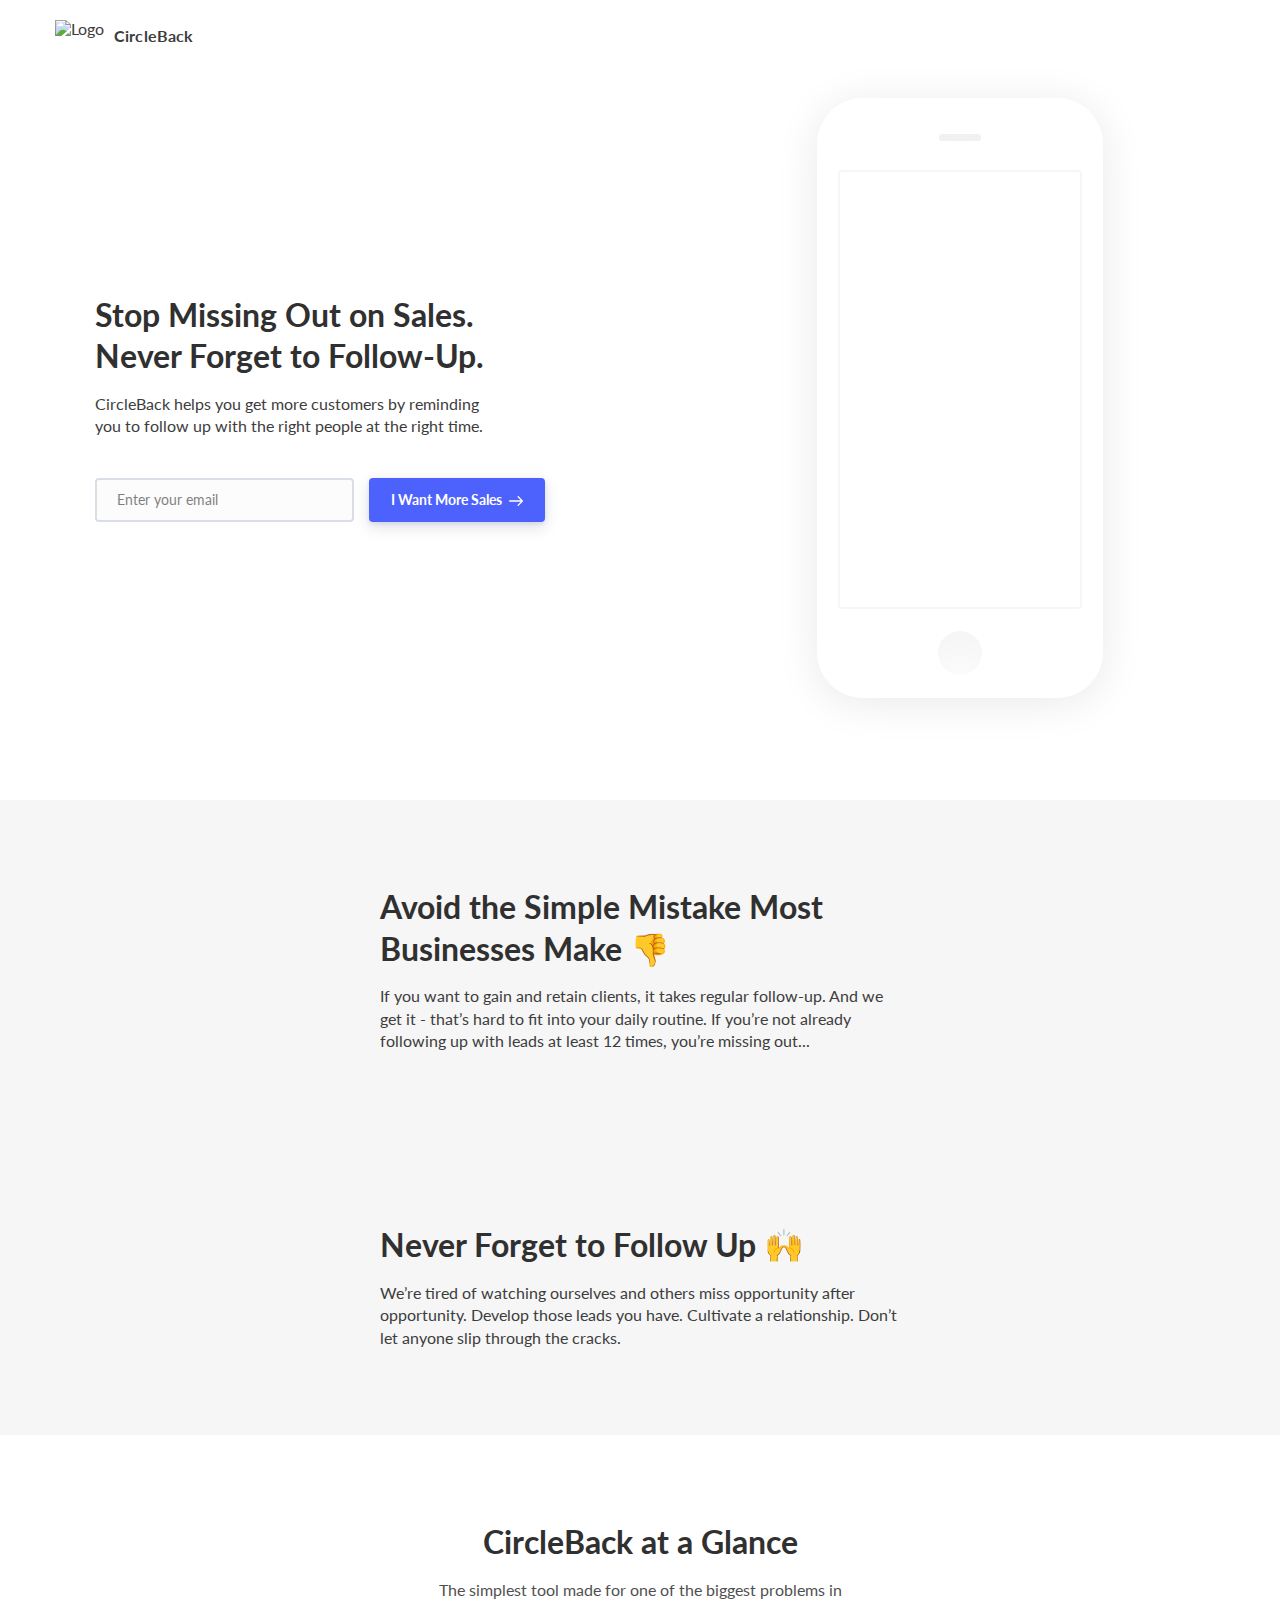
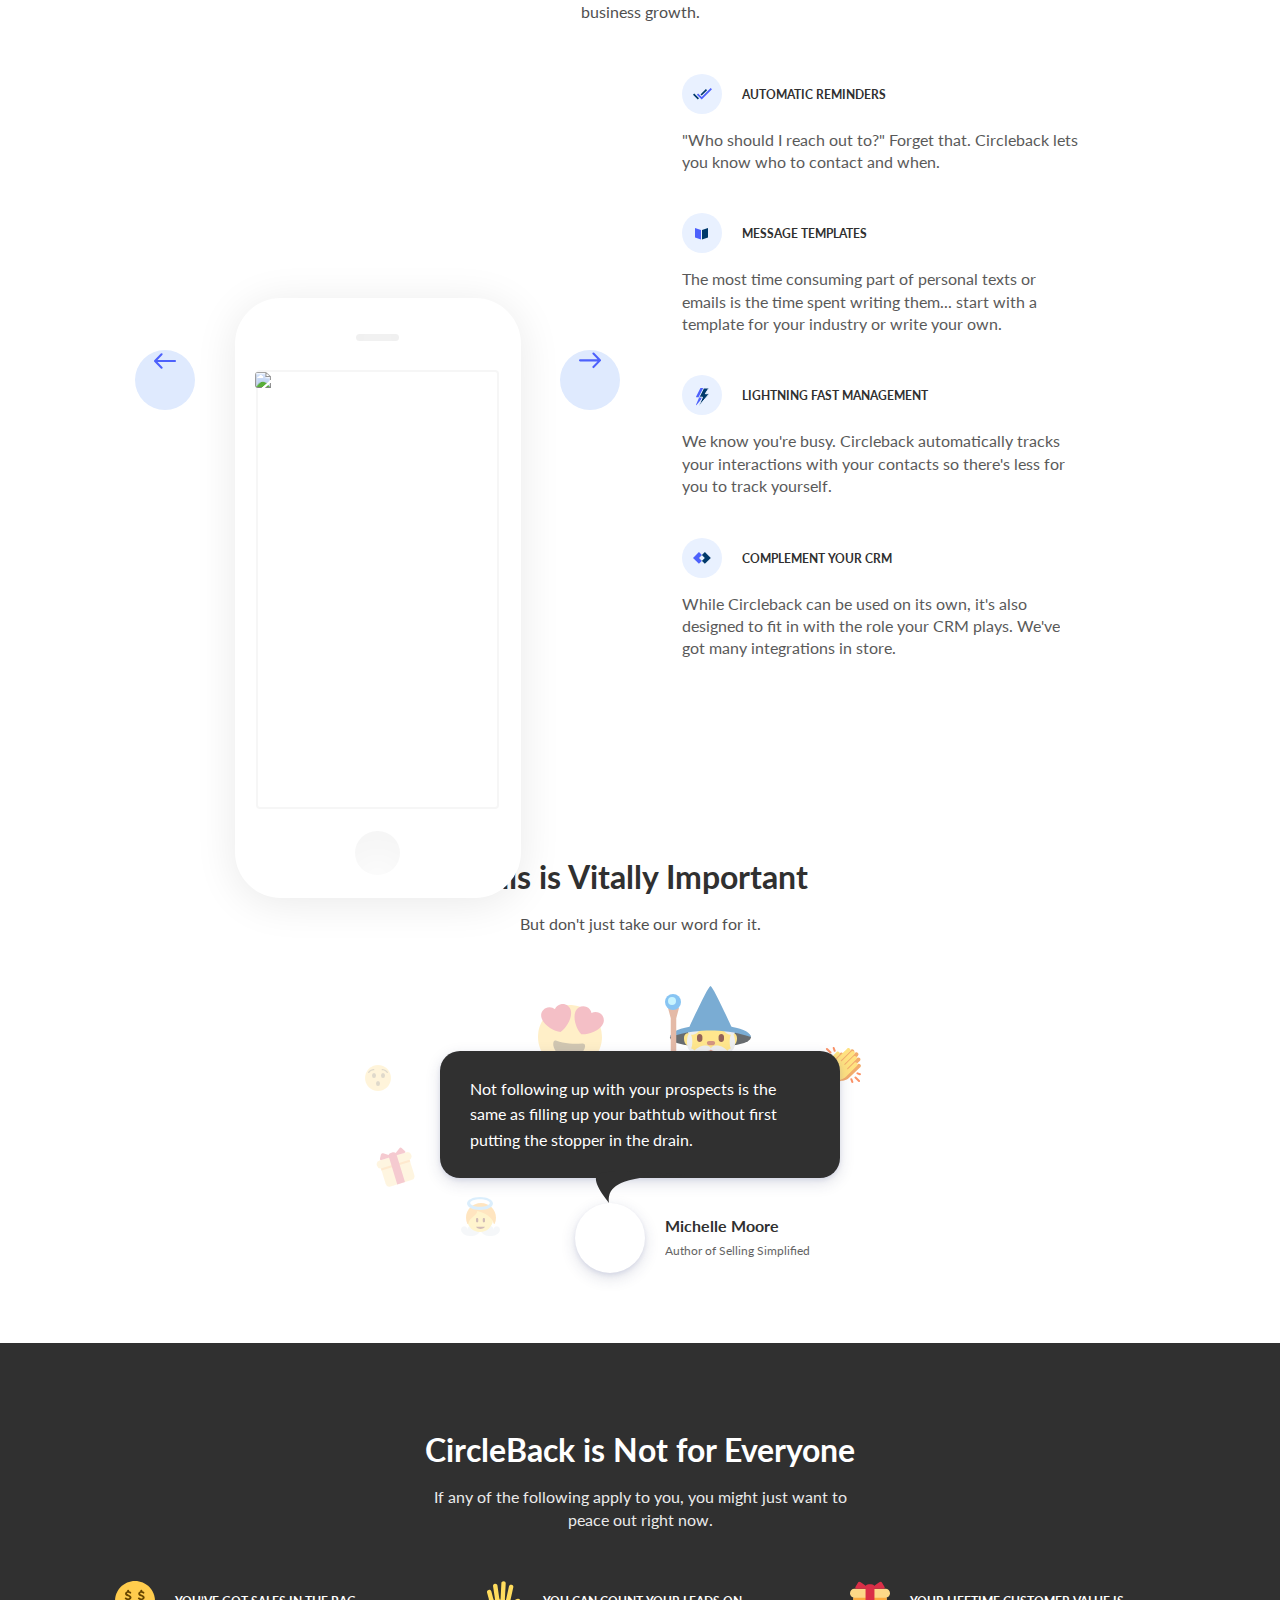
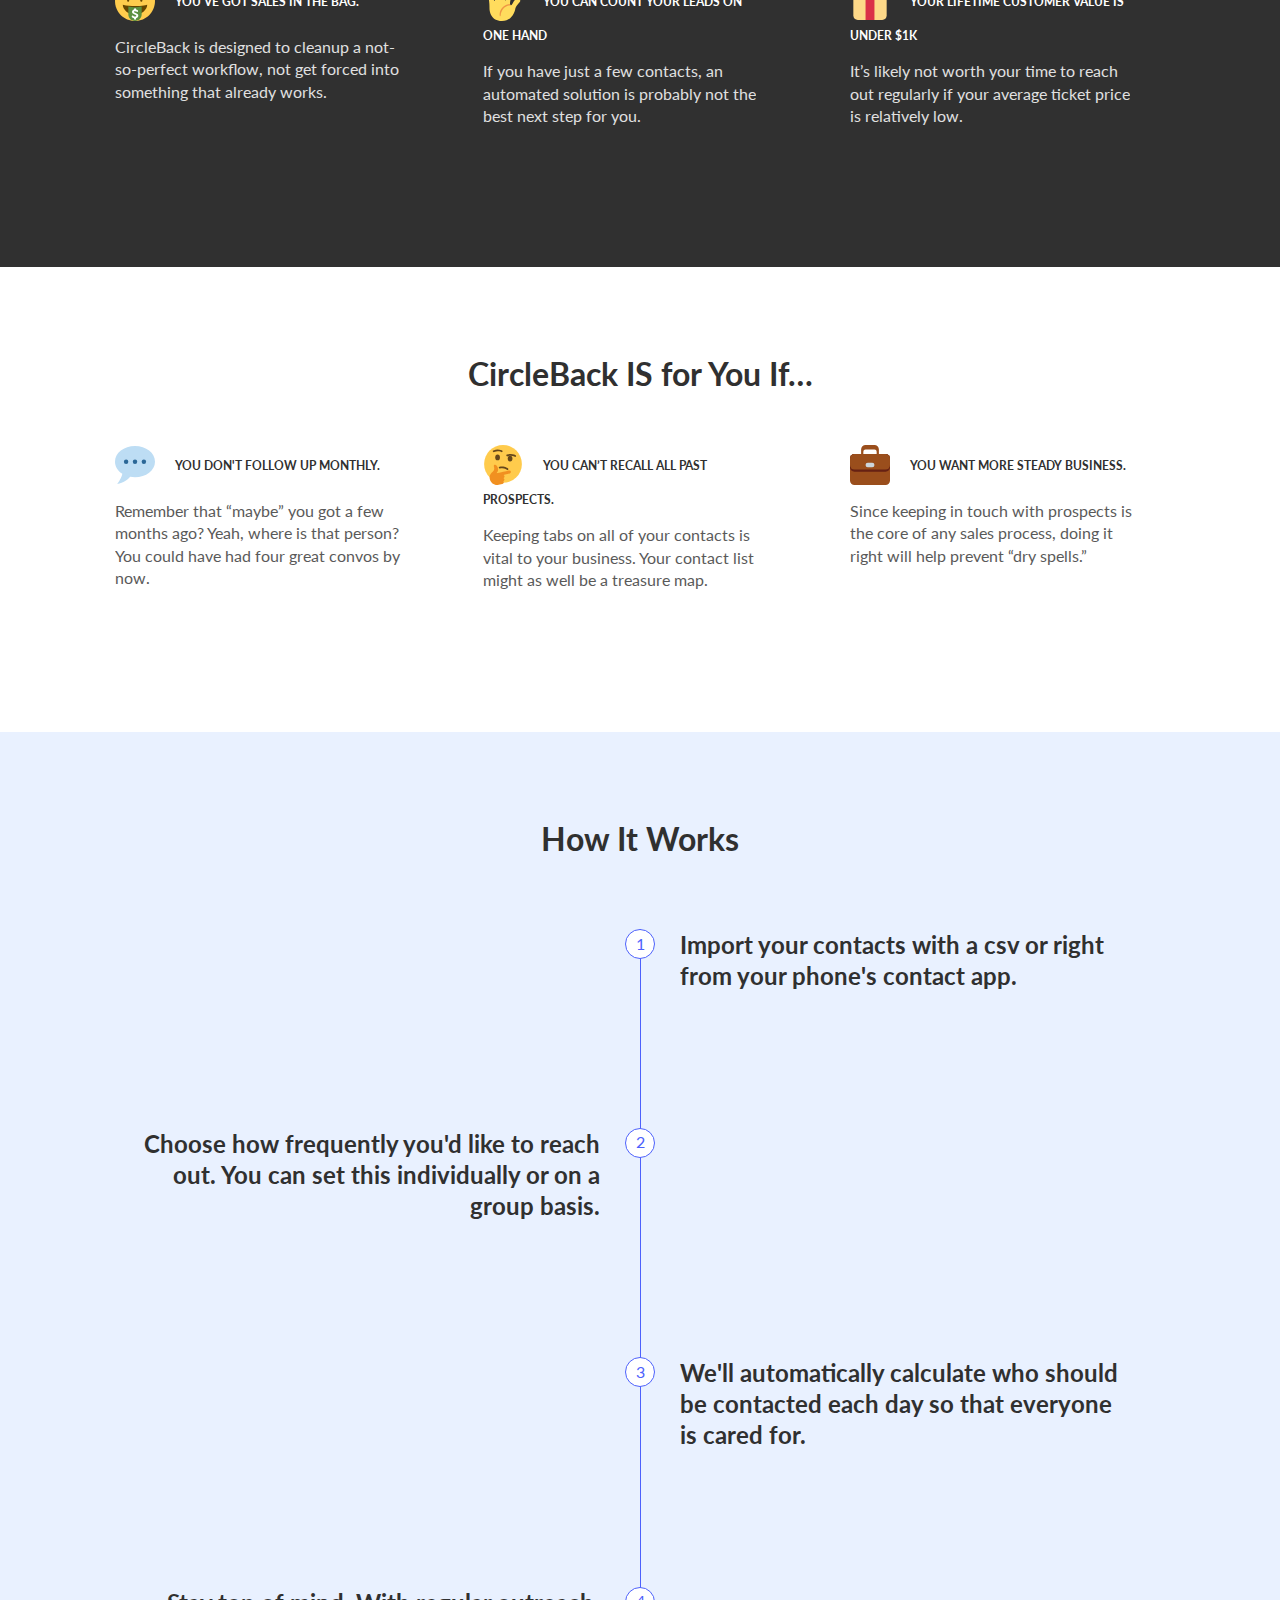
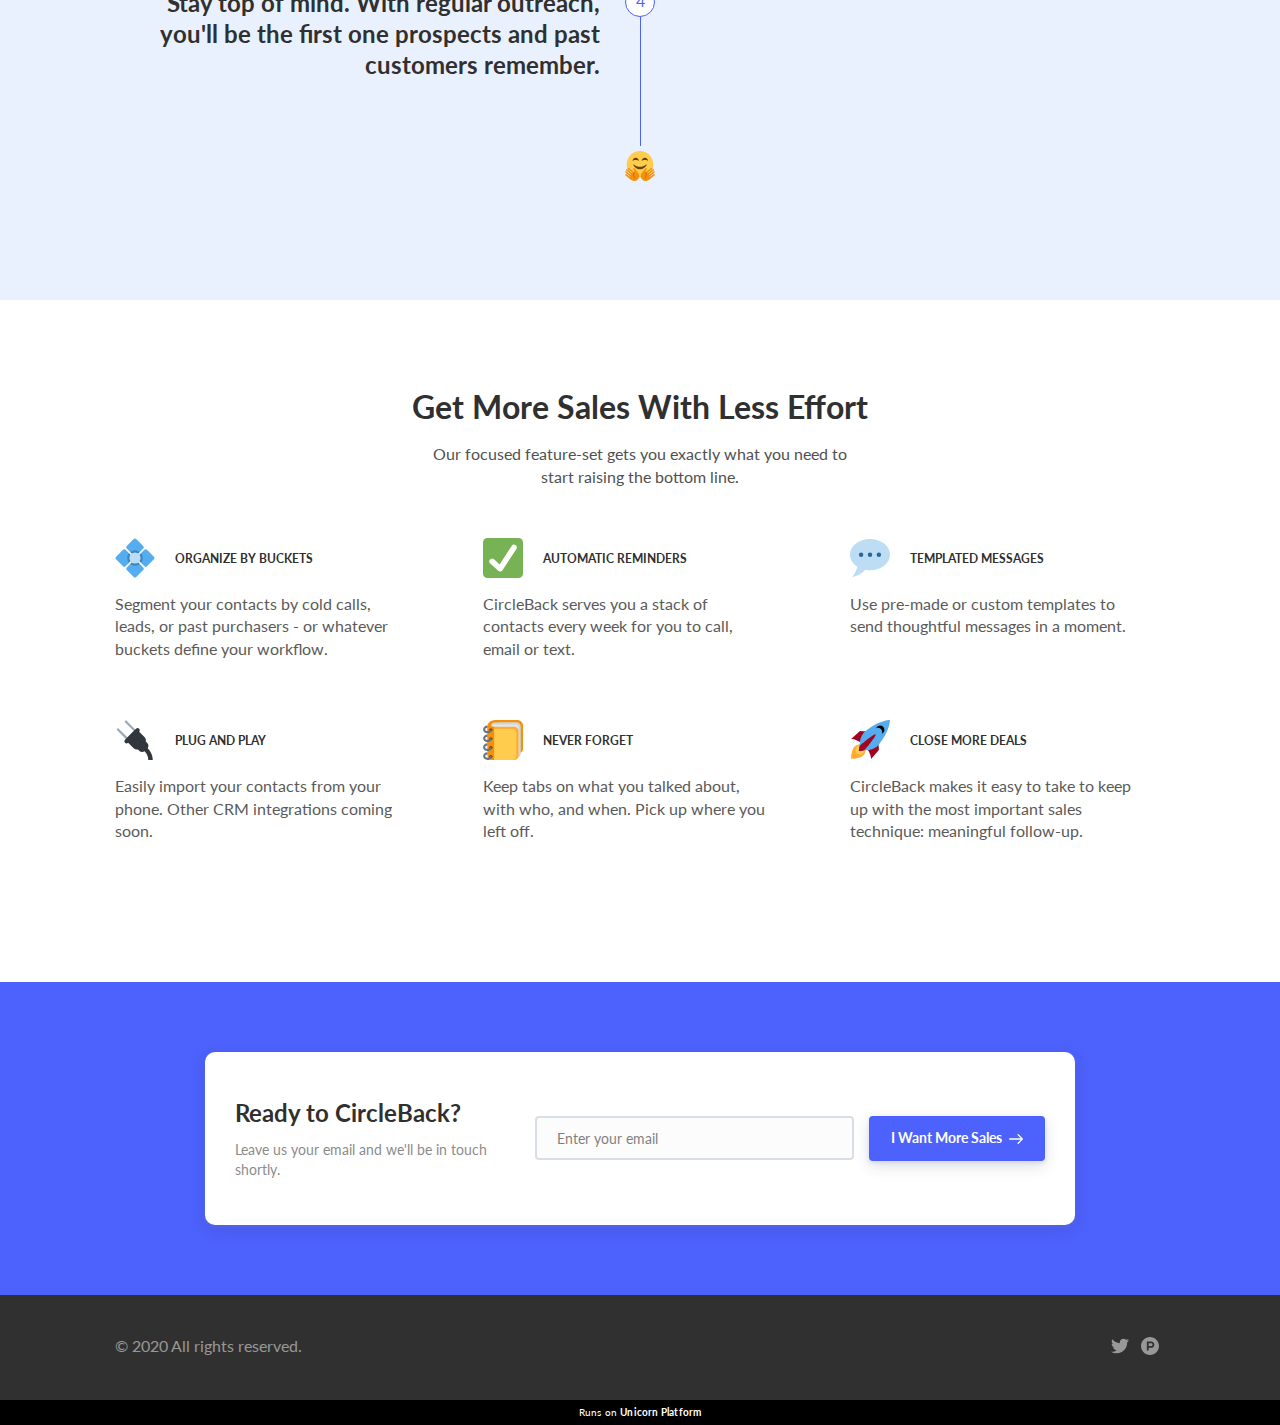
==== commit 12a0a8c4: "added facebook pixel" ====
--- a/index.html
+++ b/index.html
@@ -6,12 +6,12 @@
 	<meta charset="utf-8">
 	<meta name="viewport" content="width=device-width, initial-scale=1">
 	<link rel="stylesheet" href="static/templates_css/main.css"><script src="static/templates_js/main.js" defer></script>
-	<title>Home Page | refunnel</title>
+	<title>Circleback - Never Forget the Follow-up</title>
 	
 		<link href="https://fonts.googleapis.com/css?family=Lato:400,700&display=swap" rel="stylesheet">
 	
 	
-		<link rel="icon" type="image/png" href="https://ucarecdn.com/8a62037b-020b-424d-86ef-ba535f42d15a/favicon_icon0.png" sizes="16x16" />
+		<link rel="icon" type="image/png" href="https://ucarecdn.com/0f6da1b9-1be9-4cf6-88a9-80247f7ac056/" sizes="16x16" />
 	
 	<meta property="og:type" content="website">
 	
@@ -19,7 +19,32 @@
 	<meta name="keywords" content="">
 	
 	
-	
+	<!-- Global site tag (gtag.js) - Google Analytics -->
+<script async src="https://www.googletagmanager.com/gtag/js?id=UA-39017313-7"></script>
+<script>
+  window.dataLayer = window.dataLayer || [];
+  function gtag(){dataLayer.push(arguments);}
+  gtag('js', new Date());
+
+  gtag('config', 'UA-39017313-7');
+</script>
+<!-- Facebook Pixel Code -->
+<script>
+	!function(f,b,e,v,n,t,s)
+	{if(f.fbq)return;n=f.fbq=function(){n.callMethod?
+	n.callMethod.apply(n,arguments):n.queue.push(arguments)};
+	if(!f._fbq)f._fbq=n;n.push=n;n.loaded=!0;n.version='2.0';
+	n.queue=[];t=b.createElement(e);t.async=!0;
+	t.src=v;s=b.getElementsByTagName(e)[0];
+	s.parentNode.insertBefore(t,s)}(window, document,'script',
+	'https://connect.facebook.net/en_US/fbevents.js');
+	fbq('init', '676640039449090');
+	fbq('track', 'PageView');
+  </script>
+  <noscript><img height="1" width="1" style="display:none"
+	src="https://www.facebook.com/tr?id=676640039449090&ev=PageView&noscript=1"
+  /></noscript>
+  <!-- End Facebook Pixel Code -->
 </head>
 
 <body class="font-lato comps">
@@ -84,7 +109,7 @@
 			<div class="header-02__left">
 				<div class="header-02__left_content">
 					
-						<h1 class="heading header-02__heading" >Get More Clients, the Easy Way</h1>
+						<h1 class="heading header-02__heading" >Stop Missing Out on Sales. Never Forget to Follow-Up. </h1>
 					
 					
 						<p class="header-02__text ">CircleBack helps you get more customers by reminding you to follow up with the right people at the right time. </p>
@@ -100,7 +125,7 @@
 		<div class="form__input">
 			<input class="text-input js-email-input " type="email" name="EMAIL" required placeholder="Enter your email"/>
 			<div class="form__messages">
-				<div class="message message--engaging js-message js-engaging-message" data-index="email-form-52909">
+				<div class="message message--engaging js-message js-engaging-message" data-index="email-form-95755">
 					<div class="message__box">
 						<button class="message__close js-close-message" type="button"><img class="message__close_icon" src="static/img/icons/corner-top--blue.svg"/></button>
 						<div class="message__body">
@@ -295,7 +320,7 @@
 			
 
 			
-				<p class="title-box__text ">The simplest tool made for the biggest problem in business.</p>
+				<p class="title-box__text ">The simplest tool made for one of the biggest problems in business growth.</p>
 			
 
 		</div>
@@ -406,6 +431,49 @@
 
 			
 				<div class="feature__icon">
+		          <span class="icon" data="{&#39;type&#39;: &#39;abstractIcon&#39;, &#39;emojiSrc&#39;: &#39;1f381.svg&#39;, &#39;uploadedSrc&#39;: &#39;&#39;, &#39;lineaIconSrc&#39;: &#39;&#39;, &#39;abstractIconId&#39;: &#39;11&#39;}">
+			          
+
+	
+
+	
+
+		<svg width="40" height="40" viewBox="0 0 40 40" xmlns="http://www.w3.org/2000/svg"><g fill="none" fill-rule="evenodd"><circle fill="#E9F1FF" class="fill-bg-light" cx="20" cy="20" r="20"/><path fill="#4D61FC" class="fill-main" d="M13 15l6 1.92v9.6l-6-1.92z"/><path fill="#00396B" class="fill-secondary" d="M26 15l-6 1.92v9.6l6-1.92z"/></g></svg>
+
+	
+
+
+		          </span>
+				</div>
+			
+
+			<span class="feature__title_text">
+                Message Templates
+            </span>
+		</h3>
+
+		<div class="feature__content">
+            <span class="feature__content_text">
+              The most time consuming part of personal texts or emails is the time spent writing them... start with a template for your industry or write your own. 
+            </span>
+		</div>
+
+		
+
+	</div>
+
+
+					</li>
+				
+					<li class="slider-04__feature">
+						
+
+
+	<div class="feature   ">
+		<h3 class="feature__title">
+
+			
+				<div class="feature__icon">
 		          <span class="icon" data="{&#39;type&#39;: &#39;abstractIcon&#39;, &#39;emojiSrc&#39;: &#39;1f381.svg&#39;, &#39;uploadedSrc&#39;: &#39;&#39;, &#39;lineaIconSrc&#39;: &#39;&#39;, &#39;abstractIconId&#39;: &#39;8&#39;}">
 			          
 
@@ -449,14 +517,14 @@
 
 			
 				<div class="feature__icon">
-		          <span class="icon" data="{&#39;type&#39;: &#39;abstractIcon&#39;, &#39;emojiSrc&#39;: &#39;1f381.svg&#39;, &#39;uploadedSrc&#39;: &#39;&#39;, &#39;lineaIconSrc&#39;: &#39;&#39;, &#39;abstractIconId&#39;: &#39;6&#39;}">
+		          <span class="icon" data="{&#39;type&#39;: &#39;abstractIcon&#39;, &#39;emojiSrc&#39;: &#39;1f381.svg&#39;, &#39;uploadedSrc&#39;: &#39;&#39;, &#39;lineaIconSrc&#39;: &#39;&#39;, &#39;abstractIconId&#39;: &#39;9&#39;}">
 			          
 
 	
 
 	
 
-		<svg width="40" height="40" viewBox="0 0 40 40" xmlns="http://www.w3.org/2000/svg"><g fill="none" fill-rule="evenodd"><circle fill="#E9F1FF" class="fill-bg-light" cx="20" cy="20" r="20"/><g fill-rule="nonzero"><path d="M19.607 19.275h.025a3.14 3.14 0 0 0 3.137-3.138A3.14 3.14 0 0 0 19.632 13 6.64 6.64 0 0 0 13 19.632a6.639 6.639 0 0 0 3.643 5.919 3.832 3.832 0 0 1-.862-2.425 3.855 3.855 0 0 1 3.826-3.85z" fill="#4D61FC" class="fill-main"/><path d="M23.357 14.45c.539.662.862 1.506.862 2.424a3.855 3.855 0 0 1-3.85 3.851 3.14 3.14 0 0 0-3.138 3.138A3.14 3.14 0 0 0 20.368 27h.003A6.64 6.64 0 0 0 27 20.368a6.639 6.639 0 0 0-3.643-5.918z" fill="#00396B" class="fill-secondary"/></g></g></svg>
+		<svg width="40" height="40" viewBox="0 0 40 40" xmlns="http://www.w3.org/2000/svg"><g fill="none" fill-rule="evenodd"><circle fill="#E9F1FF" class="fill-bg-light" cx="20" cy="20" r="20"/><path fill="#4D61FC" class="fill-main" d="M16.94 13.96l5.94 5.94-5.94 5.94L11 19.9z"/><path fill="#00396B" class="fill-secondary" d="M22.86 13.96l5.94 5.94-5.94 5.94-5.94-5.94z"/><path fill="#E9F1FF" class="fill-bg-light" d="M19.86 16.96l2.969 2.97-2.97 2.97-2.97-2.97z"/></g></svg>
 
 	
 
@@ -466,13 +534,13 @@
 			
 
 			<span class="feature__title_text">
-                Purposefully Dead Simple
+                Complement your CRM
             </span>
 		</h3>
 
 		<div class="feature__content">
             <span class="feature__content_text">
-              We kept it light for a reason. Too many features can be distracting. Have you ever seen a CRM? Focus on what matters.
+              While Circleback can be used on its own, it's also designed to fit in with the role your CRM plays. We've got many integrations in store. 
             </span>
 		</div>
 
@@ -681,7 +749,7 @@
 
 		<div class="feature__content">
             <span class="feature__content_text">
-              Unicorn Platform is a powerful website builder for startups, solo-entrepreneurs and hackers.
+              If you have just a few contacts, an automated solution is probably not the best next step for you. 
             </span>
 		</div>
 
@@ -724,7 +792,7 @@
 
 		<div class="feature__content">
             <span class="feature__content_text">
-              It’s likely not worth the time to reach out regularly if your average ticket price is relatively low.
+              It’s likely not worth your time to reach out regularly if your average ticket price is relatively low.
             </span>
 		</div>
 
@@ -935,6 +1003,132 @@
 		</div>
 	</div>
 
+	<div class="page-component__bg_image_box bg-light-color" id="steps-01-111121">
+		<div class="page-component__bg_overlay_box ">
+			
+			
+	
+	
+	<div class="steps-01">
+		
+
+
+
+	
+	
+
+	<div class="container container--small">
+		<div class="title-box title-box--center">
+
+			
+				<h2 class="heading " >How It Works</h2>
+			
+
+			
+
+		</div>
+	</div>
+
+		<div class="container">
+			<ul class="steps-01__list">
+				
+					
+						<li class="steps-01__item">
+							<div class="steps-01__number color-main">1</div>
+							<div class="steps-01__content">
+								<div class="steps-01__text_box">
+									<h2 class="steps-01__heading ">Import your contacts with a csv or right from your phone&#39;s contact app.</h2>
+									<p class="steps-01__text "></p>
+									
+								</div>
+								<div class="steps-01__img_box">
+									<img src=""
+									     data-width="1440"
+									     data-height="900"
+									     class="steps-01__img "/>
+								</div>
+							</div>
+						</li>
+					
+				
+					
+						<li class="steps-01__item">
+							<div class="steps-01__number color-main">2</div>
+							<div class="steps-01__content">
+								<div class="steps-01__text_box">
+									<h2 class="steps-01__heading ">Choose how frequently you&#39;d like to reach out. You can set this individually or on a group basis. </h2>
+									<p class="steps-01__text "></p>
+									
+								</div>
+								<div class="steps-01__img_box">
+									<img src=""
+									     data-width="1440"
+									     data-height="900"
+									     class="steps-01__img "/>
+								</div>
+							</div>
+						</li>
+					
+				
+					
+						<li class="steps-01__item">
+							<div class="steps-01__number color-main">3</div>
+							<div class="steps-01__content">
+								<div class="steps-01__text_box">
+									<h2 class="steps-01__heading ">We&#39;ll automatically calculate who should be contacted each day so that everyone is cared for.</h2>
+									<p class="steps-01__text "></p>
+									
+								</div>
+								<div class="steps-01__img_box">
+									<img src=""
+									     data-width="1440"
+									     data-height="900"
+									     class="steps-01__img "/>
+								</div>
+							</div>
+						</li>
+					
+				
+					
+						<li class="steps-01__item">
+							<div class="steps-01__number color-main">4</div>
+							<div class="steps-01__content">
+								<div class="steps-01__text_box">
+									<h2 class="steps-01__heading ">Stay top of mind. With regular outreach, you&#39;ll be the first one prospects and past customers remember.</h2>
+									<p class="steps-01__text "></p>
+									
+								</div>
+								<div class="steps-01__img_box">
+									<img src=""
+									     data-width="1440"
+									     data-height="900"
+									     class="steps-01__img "/>
+								</div>
+							</div>
+						</li>
+					
+				
+			</ul>
+			<div class="steps-01__last_bubble">
+				<img class="steps-01__last_bubble_img " src="static/img/twemoji/1f917.svg" alt="Emoji happy"/>
+			</div>
+			<div class="bottom_cta">
+				
+	
+<div class="buttons-set">
+	<ul class="buttons-set__list">
+	
+	</ul>
+</div>
+
+
+			</div>
+		</div>
+	</div>
+
+		</div>
+	</div>
+
 	<div class="page-component__bg_image_box bg-white-color" id="features-01-604261">
 		<div class="page-component__bg_overlay_box ">
 			
@@ -1127,7 +1321,7 @@
 
 		<div class="feature__content">
             <span class="feature__content_text">
-              Easily import your contacts from your phone. Other integrations coming soon.
+              Easily import your contacts from your phone. Other CRM integrations coming soon.
             </span>
 		</div>
 
@@ -1213,7 +1407,7 @@
 
 		<div class="feature__content">
             <span class="feature__content_text">
-              CircleBack forces you to take the steps that so many skip: meaningful follow-up. 
+              CircleBack makes it easy to take to keep up with the most important sales technique: meaningful follow-up. 
             </span>
 		</div>
 
@@ -1262,7 +1456,7 @@
 					
 
 					
-						<span class="cta_form-03__text">Closed beta coming soon. Sign up to be first in line.</span>
+						<span class="cta_form-03__text">Leave us your email and we'll be in touch shortly. </span>
 					
 				</div>
 				<div class="cta_form-03__form_box">
@@ -1276,7 +1470,7 @@
 		<div class="form__input">
 			<input class="text-input js-email-input " type="email" name="EMAIL" required placeholder="Enter your email"/>
 			<div class="form__messages">
-				<div class="message message--engaging js-message js-engaging-message" data-index="email-form-16106">
+				<div class="message message--engaging js-message js-engaging-message" data-index="email-form-76624">
 					<div class="message__box">
 						<button class="message__close js-close-message" type="button"><img class="message__close_icon" src="static/img/icons/corner-top--blue.svg"/></button>
 						<div class="message__body">
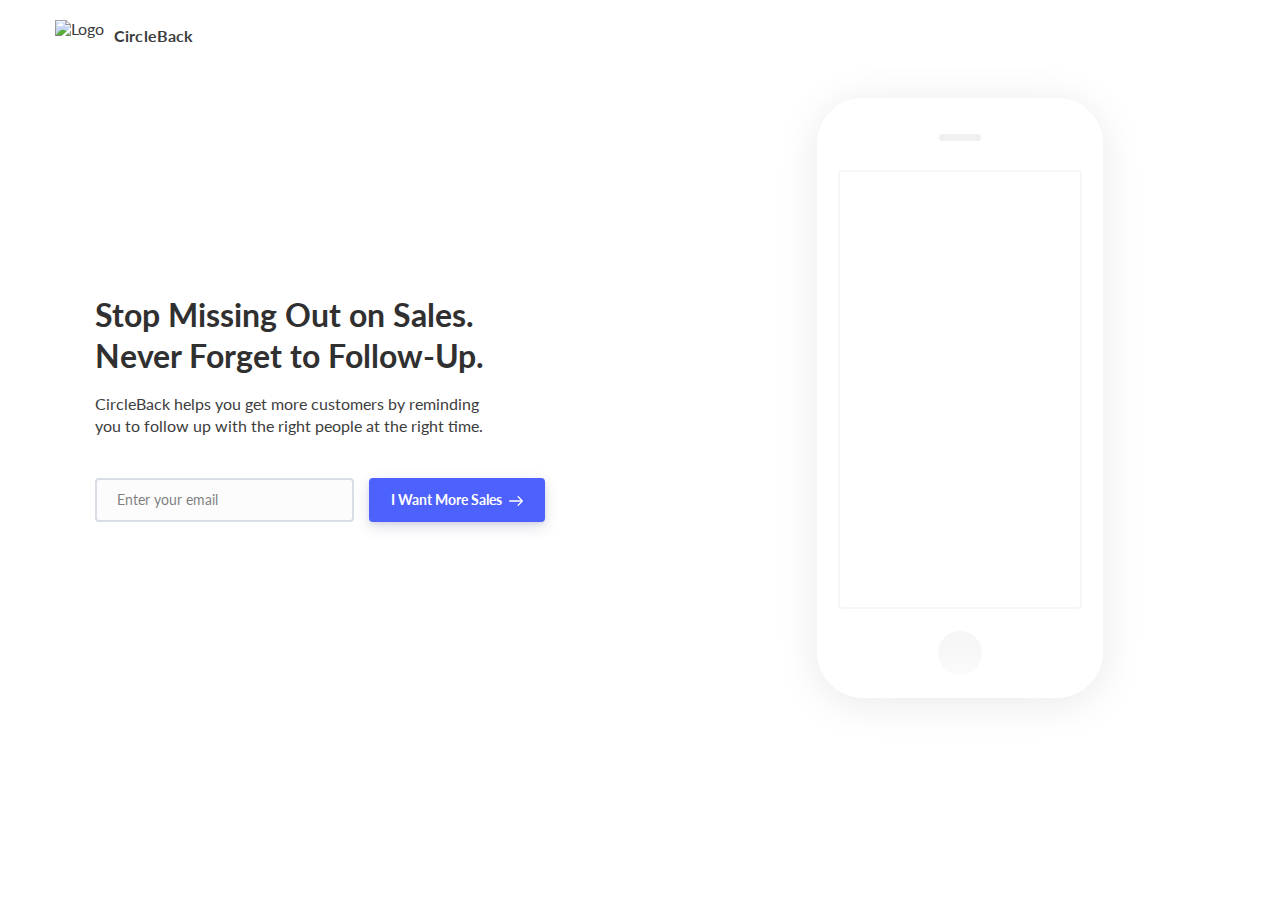
==== commit 61ba3d3d: "removed most of home page" ====
--- a/index.html
+++ b/index.html
@@ -249,1376 +249,6 @@
 		</div>
 	</div>
 
-	<div class="page-component__bg_image_box bg-light_gray-color" id="text-07-139821">
-		<div class="page-component__bg_overlay_box ">
-			
-			
-	
-	
-
-	<section>
-		<div class="text--07">
-			<div class="container container--small">
-				
-					<h2 class="heading ">Avoid the Simple Mistake Most Businesses Make 👎</h2>
-				
-				
-					<p class=" ">If you want to gain and retain clients, it takes regular follow-up. And we get it - that’s hard to fit into your daily routine. If you’re not already following up with leads at least 12 times, you’re missing out...</p>
-				
-				
-			</div>
-		</div>
-	</section>
-
-		</div>
-	</div>
-
-	<div class="page-component__bg_image_box bg-light_gray-color" id="text-07-199931">
-		<div class="page-component__bg_overlay_box ">
-			
-			
-	
-	
-
-	<section>
-		<div class="text--07">
-			<div class="container container--small">
-				
-					<h2 class="heading ">Never Forget to Follow Up 🙌</h2>
-				
-				
-					<p class=" ">We’re tired of watching ourselves and others miss opportunity after opportunity. Develop those leads you have. Cultivate a relationship. Don’t let anyone slip through the cracks. </p>
-				
-				
-			</div>
-		</div>
-	</section>
-
-		</div>
-	</div>
-
-	<div class="page-component__bg_image_box bg-white-color" id="slider-04-707241">
-		<div class="page-component__bg_overlay_box ">
-			
-			
-	
-
-	<div class="slider-04">
-
-		
-
-
-
-	
-	
-
-	<div class="container container--small">
-		<div class="title-box title-box--center">
-
-			
-				<h2 class="heading " >CircleBack at a Glance</h2>
-			
-
-			
-				<p class="title-box__text ">The simplest tool made for one of the biggest problems in business growth.</p>
-			
-
-		</div>
-	</div>
-
-
-		<div class="container slider-04__wrapper">
-
-			<div class="slider-04__slider_container">
-				<div class="slider slider-04__slider">
-					<div class="slider__arrow slider__arrow--prev">
-						<button class="circle-button js-prev-arrow circle-button--icon circle-button--light-bg" type="button"><span class="icon"><svg width="24" height="17" viewBox="0 0 24 17" xmlns="http://www.w3.org/2000/svg"><g id="styleguide" fill="none" fill-rule="evenodd"><g id="Unicorn-Styleguide" transform="translate(-121 -2006)" fill-rule="nonzero" fill="#00396B" class="fill-main"><g id="Icons" transform="translate(55 1963)"><g id="arrow-pointing-to-right" transform="translate(66 43)"><path d="M23.673 7.688L16.531.336a1.094 1.094 0 0 0-1.578 0 1.173 1.173 0 0 0 0 1.625l5.237 5.39H1.116C.5 7.351 0 7.866 0 8.5s.5 1.149 1.116 1.149H20.19l-5.237 5.39a1.173 1.173 0 0 0 0 1.625 1.097 1.097 0 0 0 1.578 0l7.142-7.352a1.173 1.173 0 0 0 0-1.624z" id="Shape" transform="matrix(-1 0 0 1 24 0)"/></g></g></g></g></svg></span>
-						</button>
-					</div>
-					<div class="slider__arrow slider__arrow--next">
-						<button class="circle-button js-next-arrow circle-button--icon circle-button--light-bg" type="button"><span class="icon"><svg viewBox="0 0 13 10" xmlns="http://www.w3.org/2000/svg"><path d="M12.823 4.164L8.954.182a.592.592 0 0 0-.854 0 .635.635 0 0 0 0 .88l2.836 2.92H.604A.614.614 0 0 0 0 4.604c0 .344.27.622.604.622h10.332L8.1 8.146a.635.635 0 0 0 0 .88.594.594 0 0 0 .854 0l3.869-3.982a.635.635 0 0 0 0-.88z" fill-rule="nonzero" fill="#00396B" class="fill-main"/></svg></span>
-						</button>
-					</div>
-
-					<ul class="slider__box js-slider" data-slider-config="{&quot;dots&quot;: false, &quot;infinite&quot;: true, &quot;speed&quot;: 300, &quot;fade&quot;: true, &quot;cssEase&quot;: &quot;ease-out&quot;, &quot;adaptiveHeight&quot;: false, &quot;centerMode&quot;: true, &quot;variableWidth&quot;: false, &quot;slidesToShow&quot;: 1, &quot;lazyLoad&quot;: &quot;ondemand&quot;, &quot;focusOnSelect&quot;: false, &quot;arrows&quot;: true, &quot;responsive&quot;: [{&quot;breakpoint&quot;: 440, &quot;settings&quot;: {&quot;autoplay&quot;: true, &quot;autoplaySpeed&quot;: 1400}}]}">
-
-						
-							
-								<li class="slider-04__item slider__item"><img class="slider-04__img" src="https://ucarecdn.com/8e1215f2-68af-402c-8952-79d39b651415/"/></li>
-							
-						
-							
-								<li class="slider-04__item slider__item"><img class="slider-04__img" src="https://ucarecdn.com/c4960bd0-efbe-45a4-9e52-55469a2a4422/"/></li>
-							
-						
-							
-								<li class="slider-04__item slider__item"><img class="slider-04__img" src="https://ucarecdn.com/10341946-2d4a-464c-83a3-c7090ba85f05/"/></li>
-							
-						
-							
-								<li class="slider-04__item slider__item"><img class="slider-04__img" src="https://ucarecdn.com/455ef65a-5567-461c-91fd-288bfd18f3f4/"/></li>
-							
-						
-
-					</ul>
-				</div>
-
-				<div class="slider-04__mockup_container">
-					<div class="mockup  mockup--white mockup--iphone mockup--portrait ">
-						<div class="mockup__case">
-							<div class="mockup__spacer"></div>
-							<div class="mockup__speaker"></div>
-							<div class="mockup__screen">
-								<div class="mockup__screenshot"></div>
-							</div>
-							<div class="mockup__button"></div>
-						</div>
-					</div>
-				</div>
-			</div>
-
-			<div class="slider-04__text_container">
-				
-					<li class="slider-04__feature">
-						
-
-
-	<div class="feature   ">
-		<h3 class="feature__title">
-
-			
-				<div class="feature__icon">
-		          <span class="icon" data="{&#39;type&#39;: &#39;abstractIcon&#39;, &#39;emojiSrc&#39;: &#39;1f381.svg&#39;, &#39;uploadedSrc&#39;: &#39;&#39;, &#39;lineaIconSrc&#39;: &#39;&#39;, &#39;abstractIconId&#39;: &#39;7&#39;}">
-			          
-
-	
-
-	
-
-		<svg width="40" height="40" viewBox="0 0 40 40" xmlns="http://www.w3.org/2000/svg"><g fill="none" fill-rule="evenodd"><circle fill="#E9F1FF" class="fill-bg-light" cx="20" cy="20" r="20"/><path fill="#4D61FC" class="fill-main" d="M28.686 14.008l-9 9.085-3.6-3.6-1.2 1.2 4.8 4.8L29.97 15.208z"/><path d="M25.086 16.208l-1.2-1.2-5.4 5.4 1.2 1.2 5.4-5.4zM11 20.693l4.8 4.8 1.2-1.2-4.8-4.8-1.2 1.2z" fill="#00396B" class="fill-secondary" fill-rule="nonzero"/></g></svg>
-
-	
-
-
-		          </span>
-				</div>
-			
-
-			<span class="feature__title_text">
-                Automatic Reminders
-            </span>
-		</h3>
-
-		<div class="feature__content">
-            <span class="feature__content_text">
-              "Who should I reach out to?" Forget that. Circleback lets you know who to contact and when.
-            </span>
-		</div>
-
-		
-
-	</div>
-
-
-					</li>
-				
-					<li class="slider-04__feature">
-						
-
-
-	<div class="feature   ">
-		<h3 class="feature__title">
-
-			
-				<div class="feature__icon">
-		          <span class="icon" data="{&#39;type&#39;: &#39;abstractIcon&#39;, &#39;emojiSrc&#39;: &#39;1f381.svg&#39;, &#39;uploadedSrc&#39;: &#39;&#39;, &#39;lineaIconSrc&#39;: &#39;&#39;, &#39;abstractIconId&#39;: &#39;11&#39;}">
-			          
-
-	
-
-	
-
-		<svg width="40" height="40" viewBox="0 0 40 40" xmlns="http://www.w3.org/2000/svg"><g fill="none" fill-rule="evenodd"><circle fill="#E9F1FF" class="fill-bg-light" cx="20" cy="20" r="20"/><path fill="#4D61FC" class="fill-main" d="M13 15l6 1.92v9.6l-6-1.92z"/><path fill="#00396B" class="fill-secondary" d="M26 15l-6 1.92v9.6l6-1.92z"/></g></svg>
-
-	
-
-
-		          </span>
-				</div>
-			
-
-			<span class="feature__title_text">
-                Message Templates
-            </span>
-		</h3>
-
-		<div class="feature__content">
-            <span class="feature__content_text">
-              The most time consuming part of personal texts or emails is the time spent writing them... start with a template for your industry or write your own. 
-            </span>
-		</div>
-
-		
-
-	</div>
-
-
-					</li>
-				
-					<li class="slider-04__feature">
-						
-
-
-	<div class="feature   ">
-		<h3 class="feature__title">
-
-			
-				<div class="feature__icon">
-		          <span class="icon" data="{&#39;type&#39;: &#39;abstractIcon&#39;, &#39;emojiSrc&#39;: &#39;1f381.svg&#39;, &#39;uploadedSrc&#39;: &#39;&#39;, &#39;lineaIconSrc&#39;: &#39;&#39;, &#39;abstractIconId&#39;: &#39;8&#39;}">
-			          
-
-	
-
-	
-
-		<svg width="40" height="40" viewBox="0 0 40 40" xmlns="http://www.w3.org/2000/svg"><g fill="none" fill-rule="evenodd"><circle fill="#E9F1FF" class="fill-bg-light" cx="20" cy="20" r="20"/><g fill-rule="nonzero"><path d="M23.723 18.901a.287.287 0 0 0-.26-.166h-3.398l3.354-5.295a.287.287 0 0 0-.242-.44h-4.589a.287.287 0 0 0-.256.159l-4.302 8.603a.286.286 0 0 0 .257.414h2.949l-3.214 7.632a.287.287 0 0 0 .484.296l9.177-10.897a.287.287 0 0 0 .04-.306z" fill="#4D61FC" class="fill-main"/><path d="M26.973 18.901a.287.287 0 0 0-.26-.166h-3.398l3.354-5.295a.287.287 0 0 0-.242-.44h-4.589a.287.287 0 0 0-.256.159l-4.302 8.603a.286.286 0 0 0 .257.414h2.949l-3.214 7.632a.287.287 0 0 0 .484.296l9.177-10.897a.287.287 0 0 0 .04-.306z" stroke="#E9F1FF" class="stroke-light fill-secondary" fill="#00396B"/></g></g></svg>
-
-	
-
-
-		          </span>
-				</div>
-			
-
-			<span class="feature__title_text">
-                Lightning Fast Management
-            </span>
-		</h3>
-
-		<div class="feature__content">
-            <span class="feature__content_text">
-              We know you're busy. Circleback automatically tracks your interactions with your contacts so there's less for you to track yourself.
-            </span>
-		</div>
-
-		
-
-	</div>
-
-
-					</li>
-				
-					<li class="slider-04__feature">
-						
-
-
-	<div class="feature   ">
-		<h3 class="feature__title">
-
-			
-				<div class="feature__icon">
-		          <span class="icon" data="{&#39;type&#39;: &#39;abstractIcon&#39;, &#39;emojiSrc&#39;: &#39;1f381.svg&#39;, &#39;uploadedSrc&#39;: &#39;&#39;, &#39;lineaIconSrc&#39;: &#39;&#39;, &#39;abstractIconId&#39;: &#39;9&#39;}">
-			          
-
-	
-
-	
-
-		<svg width="40" height="40" viewBox="0 0 40 40" xmlns="http://www.w3.org/2000/svg"><g fill="none" fill-rule="evenodd"><circle fill="#E9F1FF" class="fill-bg-light" cx="20" cy="20" r="20"/><path fill="#4D61FC" class="fill-main" d="M16.94 13.96l5.94 5.94-5.94 5.94L11 19.9z"/><path fill="#00396B" class="fill-secondary" d="M22.86 13.96l5.94 5.94-5.94 5.94-5.94-5.94z"/><path fill="#E9F1FF" class="fill-bg-light" d="M19.86 16.96l2.969 2.97-2.97 2.97-2.97-2.97z"/></g></svg>
-
-	
-
-
-		          </span>
-				</div>
-			
-
-			<span class="feature__title_text">
-                Complement your CRM
-            </span>
-		</h3>
-
-		<div class="feature__content">
-            <span class="feature__content_text">
-              While Circleback can be used on its own, it's also designed to fit in with the role your CRM plays. We've got many integrations in store. 
-            </span>
-		</div>
-
-		
-
-	</div>
-
-
-					</li>
-				
-					<li class="slider-04__feature">
-						
-
-
-
-					</li>
-				
-			</div>
-
-
-			<div class="bottom_cta">
-				
-	
-<div class="buttons-set">
-	<ul class="buttons-set__list">
-	
-	</ul>
-</div>
-
-
-			</div>
-		</div>
-	</div>
-
-
-		</div>
-	</div>
-
-	<div class="page-component__bg_image_box bg-white-color" id="testimonials-05-30531">
-		<div class="page-component__bg_overlay_box ">
-			
-			
-	
-	<div class="testimonials-05">
-		
-
-
-
-	
-	
-
-	<div class="container container--small">
-		<div class="title-box title-box--center">
-
-			
-				<h2 class="heading " >This is Vitally Important</h2>
-			
-
-			
-				<p class="title-box__text ">But don't just take our word for it. </p>
-			
-
-		</div>
-	</div>
-
-		<div class="container container--small testimonials-05__container">
-			<img class="testimonials-05__emoji " src="static/img/other/emoji_group.svg" alt="A group of positive emoji"/>
-			
-				<div class="testimonials-05__card">
-					<div class="testimonials-05__box">
-						<div class="testimonials-05__cloud">
-							<div class="testimonials-05__text">Not following up with your prospects is the same as filling up your bathtub without first putting the stopper in the drain.</div>
-							
-						</div>
-
-					</div>
-					<div class="testimonials-05__person_box">
-						<div class="testimonials-05__person_image" style="background-image: url(https://ucarecdn.com/1995804c-b2ad-4d7b-9050-e6403f90ef44/-/crop/177x177/0,6/-/preview/)"></div>
-						<div class="testimonials-05__person_info">
-							<h3 class="testimonials-05__name ">Michelle Moore</h3>
-							<div class="testimonials-05__occupation ">Author of Selling Simplified</div>
-						</div>
-					</div>
-				</div>
-			
-			<div class="bottom_cta">
-				
-	
-<div class="buttons-set">
-	<ul class="buttons-set__list">
-	
-	</ul>
-</div>
-
-
-			</div>
-		</div>
-	</div>
-
-		</div>
-	</div>
-
-	<div class="page-component__bg_image_box bg-black-color" id="features-01-642481">
-		<div class="page-component__bg_overlay_box ">
-			
-			
-	
-	
-
-	<div class="features-01">
-		
-
-
-
-	
-	
-
-	<div class="container container--small">
-		<div class="title-box title-box--center">
-
-			
-				<h2 class="heading  text-white" >CircleBack is Not for Everyone</h2>
-			
-
-			
-				<p class="title-box__text  text-white">If any of the following apply to you, you might just want to peace out right now. </p>
-			
-
-		</div>
-	</div>
-
-		<div class="container">
-			<ul class="features-01__items">
-				
-					
-						<li class="features-01__item">
-							
-
-
-	<div class="feature   feature--white  ">
-		<h3 class="feature__title">
-
-			
-				<div class="feature__icon">
-		          <span class="icon" data="{&#39;type&#39;: &#39;emoji&#39;, &#39;emojiSrc&#39;: &#39;1f911.svg&#39;, &#39;uploadedSrc&#39;: &#39;&#39;, &#39;lineaIconSrc&#39;: &#39;&#39;, &#39;abstractIconId&#39;: &#39;10&#39;}">
-			          
-
-	
-
-	
-		<img src="static/img/twemoji/1f911.svg" class=""/>
-	
-
-
-		          </span>
-				</div>
-			
-
-			<span class="feature__title_text">
-                You’ve got sales in the bag.
-            </span>
-		</h3>
-
-		<div class="feature__content">
-            <span class="feature__content_text">
-              CircleBack is designed to cleanup a not-so-perfect workflow, not get forced into something that already works.
-            </span>
-		</div>
-
-		
-
-	</div>
-
-
-						</li>
-					
-				
-					
-						<li class="features-01__item">
-							
-
-
-	<div class="feature   feature--white  ">
-		<h3 class="feature__title">
-
-			
-				<div class="feature__icon">
-		          <span class="icon" data="{&#39;type&#39;: &#39;emoji&#39;, &#39;emojiSrc&#39;: &#39;1f590.svg&#39;, &#39;uploadedSrc&#39;: &#39;&#39;, &#39;lineaIconSrc&#39;: &#39;&#39;, &#39;abstractIconId&#39;: &#39;1&#39;}">
-			          
-
-	
-
-	
-		<img src="static/img/twemoji/1f590.svg" class=""/>
-	
-
-
-		          </span>
-				</div>
-			
-
-			<span class="feature__title_text">
-                You can count your leads on one hand
-            </span>
-		</h3>
-
-		<div class="feature__content">
-            <span class="feature__content_text">
-              If you have just a few contacts, an automated solution is probably not the best next step for you. 
-            </span>
-		</div>
-
-		
-
-	</div>
-
-
-						</li>
-					
-				
-					
-						<li class="features-01__item">
-							
-
-
-	<div class="feature   feature--white  ">
-		<h3 class="feature__title">
-
-			
-				<div class="feature__icon">
-		          <span class="icon" data="{&#39;type&#39;: &#39;emoji&#39;, &#39;emojiSrc&#39;: &#39;1f381.svg&#39;, &#39;uploadedSrc&#39;: &#39;&#39;, &#39;lineaIconSrc&#39;: &#39;&#39;, &#39;abstractIconId&#39;: &#39;3&#39;}">
-			          
-
-	
-
-	
-		<img src="static/img/twemoji/1f381.svg" class=""/>
-	
-
-
-		          </span>
-				</div>
-			
-
-			<span class="feature__title_text">
-                Your Lifetime Customer Value is Under $1k
-            </span>
-		</h3>
-
-		<div class="feature__content">
-            <span class="feature__content_text">
-              It’s likely not worth your time to reach out regularly if your average ticket price is relatively low.
-            </span>
-		</div>
-
-		
-
-	</div>
-
-
-						</li>
-					
-				
-					
-				
-			</ul>
-			<div class="bottom_cta">
-				
-	
-<div class="buttons-set">
-	<ul class="buttons-set__list">
-	
-	</ul>
-</div>
-
-
-			</div>
-		</div>
-	</div>
-
-		</div>
-	</div>
-
-	<div class="page-component__bg_image_box bg-white-color" id="features-01-348181">
-		<div class="page-component__bg_overlay_box ">
-			
-			
-	
-	
-
-	<div class="features-01">
-		
-
-
-
-	
-	
-
-	<div class="container container--small">
-		<div class="title-box title-box--center">
-
-			
-				<h2 class="heading " >CircleBack IS for You If…</h2>
-			
-
-			
-
-		</div>
-	</div>
-
-		<div class="container">
-			<ul class="features-01__items">
-				
-					
-						<li class="features-01__item">
-							
-
-
-	<div class="feature   ">
-		<h3 class="feature__title">
-
-			
-				<div class="feature__icon">
-		          <span class="icon" data="{&#39;type&#39;: &#39;emoji&#39;, &#39;emojiSrc&#39;: &#39;1f4ac.svg&#39;, &#39;uploadedSrc&#39;: &#39;&#39;, &#39;lineaIconSrc&#39;: &#39;&#39;, &#39;abstractIconId&#39;: &#39;8&#39;}">
-			          
-
-	
-
-	
-		<img src="static/img/twemoji/1f4ac.svg" class=""/>
-	
-
-
-		          </span>
-				</div>
-			
-
-			<span class="feature__title_text">
-                You don&#39;t follow up monthly.
-            </span>
-		</h3>
-
-		<div class="feature__content">
-            <span class="feature__content_text">
-              Remember that “maybe” you got a few months ago? Yeah, where is that person? You could have had four great convos by now.
-            </span>
-		</div>
-
-		
-
-	</div>
-
-
-						</li>
-					
-				
-					
-						<li class="features-01__item">
-							
-
-
-	<div class="feature   ">
-		<h3 class="feature__title">
-
-			
-				<div class="feature__icon">
-		          <span class="icon" data="{&#39;type&#39;: &#39;emoji&#39;, &#39;emojiSrc&#39;: &#39;1f914.svg&#39;, &#39;uploadedSrc&#39;: &#39;&#39;, &#39;lineaIconSrc&#39;: &#39;&#39;, &#39;abstractIconId&#39;: &#39;11&#39;}">
-			          
-
-	
-
-	
-		<img src="static/img/twemoji/1f914.svg" class=""/>
-	
-
-
-		          </span>
-				</div>
-			
-
-			<span class="feature__title_text">
-                You can’t recall all past prospects. 
-            </span>
-		</h3>
-
-		<div class="feature__content">
-            <span class="feature__content_text">
-              Keeping tabs on all of your contacts is vital to your business. Your contact list might as well be a treasure map. 
-            </span>
-		</div>
-
-		
-
-	</div>
-
-
-						</li>
-					
-				
-					
-						<li class="features-01__item">
-							
-
-
-	<div class="feature   ">
-		<h3 class="feature__title">
-
-			
-				<div class="feature__icon">
-		          <span class="icon" data="{&#39;type&#39;: &#39;emoji&#39;, &#39;emojiSrc&#39;: &#39;1f4bc.svg&#39;, &#39;uploadedSrc&#39;: &#39;&#39;, &#39;lineaIconSrc&#39;: &#39;&#39;, &#39;abstractIconId&#39;: &#39;11&#39;}">
-			          
-
-	
-
-	
-		<img src="static/img/twemoji/1f4bc.svg" class=""/>
-	
-
-
-		          </span>
-				</div>
-			
-
-			<span class="feature__title_text">
-                You want more steady business.
-            </span>
-		</h3>
-
-		<div class="feature__content">
-            <span class="feature__content_text">
-              Since keeping in touch with prospects is the core of any sales process, doing it right will help prevent “dry spells.”
-            </span>
-		</div>
-
-		
-
-	</div>
-
-
-						</li>
-					
-				
-					
-				
-			</ul>
-			<div class="bottom_cta">
-				
-	
-<div class="buttons-set">
-	<ul class="buttons-set__list">
-	
-	</ul>
-</div>
-
-
-			</div>
-		</div>
-	</div>
-
-		</div>
-	</div>
-
-	<div class="page-component__bg_image_box bg-light-color" id="steps-01-111121">
-		<div class="page-component__bg_overlay_box ">
-			
-			
-	
-	
-	<div class="steps-01">
-		
-
-
-
-	
-	
-
-	<div class="container container--small">
-		<div class="title-box title-box--center">
-
-			
-				<h2 class="heading " >How It Works</h2>
-			
-
-			
-
-		</div>
-	</div>
-
-		<div class="container">
-			<ul class="steps-01__list">
-				
-					
-						<li class="steps-01__item">
-							<div class="steps-01__number color-main">1</div>
-							<div class="steps-01__content">
-								<div class="steps-01__text_box">
-									<h2 class="steps-01__heading ">Import your contacts with a csv or right from your phone&#39;s contact app.</h2>
-									<p class="steps-01__text "></p>
-									
-								</div>
-								<div class="steps-01__img_box">
-									<img src=""
-									     data-width="1440"
-									     data-height="900"
-									     class="steps-01__img "/>
-								</div>
-							</div>
-						</li>
-					
-				
-					
-						<li class="steps-01__item">
-							<div class="steps-01__number color-main">2</div>
-							<div class="steps-01__content">
-								<div class="steps-01__text_box">
-									<h2 class="steps-01__heading ">Choose how frequently you&#39;d like to reach out. You can set this individually or on a group basis. </h2>
-									<p class="steps-01__text "></p>
-									
-								</div>
-								<div class="steps-01__img_box">
-									<img src=""
-									     data-width="1440"
-									     data-height="900"
-									     class="steps-01__img "/>
-								</div>
-							</div>
-						</li>
-					
-				
-					
-						<li class="steps-01__item">
-							<div class="steps-01__number color-main">3</div>
-							<div class="steps-01__content">
-								<div class="steps-01__text_box">
-									<h2 class="steps-01__heading ">We&#39;ll automatically calculate who should be contacted each day so that everyone is cared for.</h2>
-									<p class="steps-01__text "></p>
-									
-								</div>
-								<div class="steps-01__img_box">
-									<img src=""
-									     data-width="1440"
-									     data-height="900"
-									     class="steps-01__img "/>
-								</div>
-							</div>
-						</li>
-					
-				
-					
-						<li class="steps-01__item">
-							<div class="steps-01__number color-main">4</div>
-							<div class="steps-01__content">
-								<div class="steps-01__text_box">
-									<h2 class="steps-01__heading ">Stay top of mind. With regular outreach, you&#39;ll be the first one prospects and past customers remember.</h2>
-									<p class="steps-01__text "></p>
-									
-								</div>
-								<div class="steps-01__img_box">
-									<img src=""
-									     data-width="1440"
-									     data-height="900"
-									     class="steps-01__img "/>
-								</div>
-							</div>
-						</li>
-					
-				
-			</ul>
-			<div class="steps-01__last_bubble">
-				<img class="steps-01__last_bubble_img " src="static/img/twemoji/1f917.svg" alt="Emoji happy"/>
-			</div>
-			<div class="bottom_cta">
-				
-	
-<div class="buttons-set">
-	<ul class="buttons-set__list">
-	
-	</ul>
-</div>
-
-
-			</div>
-		</div>
-	</div>
-
-		</div>
-	</div>
-
-	<div class="page-component__bg_image_box bg-white-color" id="features-01-604261">
-		<div class="page-component__bg_overlay_box ">
-			
-			
-	
-	
-
-	<div class="features-01">
-		
-
-
-
-	
-	
-
-	<div class="container container--small">
-		<div class="title-box title-box--center">
-
-			
-				<h2 class="heading " >Get More Sales With Less Effort</h2>
-			
-
-			
-				<p class="title-box__text ">Our focused feature-set gets you exactly what you need to start raising the bottom line. </p>
-			
-
-		</div>
-	</div>
-
-		<div class="container">
-			<ul class="features-01__items">
-				
-					
-						<li class="features-01__item">
-							
-
-
-	<div class="feature   ">
-		<h3 class="feature__title">
-
-			
-				<div class="feature__icon">
-		          <span class="icon" data="{&#39;type&#39;: &#39;emoji&#39;, &#39;emojiSrc&#39;: &#39;1f4a0.svg&#39;, &#39;uploadedSrc&#39;: &#39;&#39;, &#39;lineaIconSrc&#39;: &#39;&#39;, &#39;abstractIconId&#39;: &#39;8&#39;}">
-			          
-
-	
-
-	
-		<img src="static/img/twemoji/1f4a0.svg" class=""/>
-	
-
-
-		          </span>
-				</div>
-			
-
-			<span class="feature__title_text">
-                Organize by Buckets
-            </span>
-		</h3>
-
-		<div class="feature__content">
-            <span class="feature__content_text">
-              Segment your contacts by cold calls, leads, or past purchasers - or whatever buckets define your workflow.
-            </span>
-		</div>
-
-		
-
-	</div>
-
-
-						</li>
-					
-				
-					
-						<li class="features-01__item">
-							
-
-
-	<div class="feature   ">
-		<h3 class="feature__title">
-
-			
-				<div class="feature__icon">
-		          <span class="icon" data="{&#39;type&#39;: &#39;emoji&#39;, &#39;emojiSrc&#39;: &#39;2705.svg&#39;, &#39;uploadedSrc&#39;: &#39;&#39;, &#39;lineaIconSrc&#39;: &#39;&#39;, &#39;abstractIconId&#39;: &#39;11&#39;}">
-			          
-
-	
-
-	
-		<img src="static/img/twemoji/2705.svg" class=""/>
-	
-
-
-		          </span>
-				</div>
-			
-
-			<span class="feature__title_text">
-                Automatic Reminders
-            </span>
-		</h3>
-
-		<div class="feature__content">
-            <span class="feature__content_text">
-              CircleBack serves you a stack of contacts every week for you to call, email or text.
-            </span>
-		</div>
-
-		
-
-	</div>
-
-
-						</li>
-					
-				
-					
-						<li class="features-01__item">
-							
-
-
-	<div class="feature   ">
-		<h3 class="feature__title">
-
-			
-				<div class="feature__icon">
-		          <span class="icon" data="{&#39;type&#39;: &#39;emoji&#39;, &#39;emojiSrc&#39;: &#39;1f4ac.svg&#39;, &#39;uploadedSrc&#39;: &#39;&#39;, &#39;lineaIconSrc&#39;: &#39;&#39;, &#39;abstractIconId&#39;: &#39;3&#39;}">
-			          
-
-	
-
-	
-		<img src="static/img/twemoji/1f4ac.svg" class=""/>
-	
-
-
-		          </span>
-				</div>
-			
-
-			<span class="feature__title_text">
-                Templated Messages
-            </span>
-		</h3>
-
-		<div class="feature__content">
-            <span class="feature__content_text">
-              Use pre-made or custom templates to send thoughtful messages in a moment.
-            </span>
-		</div>
-
-		
-
-	</div>
-
-
-						</li>
-					
-				
-					
-						<li class="features-01__item">
-							
-
-
-	<div class="feature   ">
-		<h3 class="feature__title">
-
-			
-				<div class="feature__icon">
-		          <span class="icon" data="{&#39;type&#39;: &#39;emoji&#39;, &#39;emojiSrc&#39;: &#39;1f50c.svg&#39;, &#39;uploadedSrc&#39;: &#39;&#39;, &#39;lineaIconSrc&#39;: &#39;&#39;, &#39;abstractIconId&#39;: &#39;10&#39;}">
-			          
-
-	
-
-	
-		<img src="static/img/twemoji/1f50c.svg" class=""/>
-	
-
-
-		          </span>
-				</div>
-			
-
-			<span class="feature__title_text">
-                Plug and Play
-            </span>
-		</h3>
-
-		<div class="feature__content">
-            <span class="feature__content_text">
-              Easily import your contacts from your phone. Other CRM integrations coming soon.
-            </span>
-		</div>
-
-		
-
-	</div>
-
-
-						</li>
-					
-				
-					
-						<li class="features-01__item">
-							
-
-
-	<div class="feature   ">
-		<h3 class="feature__title">
-
-			
-				<div class="feature__icon">
-		          <span class="icon" data="{&#39;type&#39;: &#39;emoji&#39;, &#39;emojiSrc&#39;: &#39;1f4d2.svg&#39;, &#39;uploadedSrc&#39;: &#39;&#39;, &#39;lineaIconSrc&#39;: &#39;&#39;, &#39;abstractIconId&#39;: &#39;5&#39;}">
-			          
-
-	
-
-	
-		<img src="static/img/twemoji/1f4d2.svg" class=""/>
-	
-
-
-		          </span>
-				</div>
-			
-
-			<span class="feature__title_text">
-                Never Forget
-            </span>
-		</h3>
-
-		<div class="feature__content">
-            <span class="feature__content_text">
-              Keep tabs on what you talked about, with who, and when. Pick up where you left off.
-            </span>
-		</div>
-
-		
-
-	</div>
-
-
-						</li>
-					
-				
-					
-						<li class="features-01__item">
-							
-
-
-	<div class="feature   ">
-		<h3 class="feature__title">
-
-			
-				<div class="feature__icon">
-		          <span class="icon" data="{&#39;type&#39;: &#39;emoji&#39;, &#39;emojiSrc&#39;: &#39;1f680.svg&#39;, &#39;uploadedSrc&#39;: &#39;&#39;, &#39;lineaIconSrc&#39;: &#39;&#39;, &#39;abstractIconId&#39;: &#39;8&#39;}">
-			          
-
-	
-
-	
-		<img src="static/img/twemoji/1f680.svg" class=""/>
-	
-
-
-		          </span>
-				</div>
-			
-
-			<span class="feature__title_text">
-                Close More Deals
-            </span>
-		</h3>
-
-		<div class="feature__content">
-            <span class="feature__content_text">
-              CircleBack makes it easy to take to keep up with the most important sales technique: meaningful follow-up. 
-            </span>
-		</div>
-
-		
-
-	</div>
-
-
-						</li>
-					
-				
-					
-				
-			</ul>
-			<div class="bottom_cta">
-				
-	
-<div class="buttons-set">
-	<ul class="buttons-set__list">
-	
-	</ul>
-</div>
-
-
-			</div>
-		</div>
-	</div>
-
-		</div>
-	</div>
-
-	<div class="page-component__bg_image_box bg-accent-color" id="cta_form-03-24101">
-		<div class="page-component__bg_overlay_box ">
-			
-			
-
-	
-	
-
-	<div class="cta_form-03 True">
-		<div class="container container--mid">
-			<div class="cta_form-03__wrapper">
-				<div class="cta_form-03__heading_box">
-					
-						<h2 class="cta_form-03__heading">Ready to CircleBack?</h2>
-					
-
-					
-						<span class="cta_form-03__text">Leave us your email and we'll be in touch shortly. </span>
-					
-				</div>
-				<div class="cta_form-03__form_box">
-					
-	
-
-
-
-<form class="form js-subscribe-mailchimp-form" action="https://sitesprout.us4.list-manage.com/subscribe/post?u=2bc6ae31431718f97762f0a38&amp;amp;id=2816ebe869" method="post">
-	<div class="form__inputs">
-		<div class="form__input">
-			<input class="text-input js-email-input " type="email" name="EMAIL" required placeholder="Enter your email"/>
-			<div class="form__messages">
-				<div class="message message--engaging js-message js-engaging-message" data-index="email-form-76624">
-					<div class="message__box">
-						<button class="message__close js-close-message" type="button"><img class="message__close_icon" src="static/img/icons/corner-top--blue.svg"/></button>
-						<div class="message__body">
-							<div class="message__in">
-								<div class="message__bubble">
-									<div class="message__bubble_text">Exciting product updates.</div>
-								</div>
-								<div class="message__bubble">
-									<div class="message__bubble_text">The hottest stories from the blog.</div>
-								</div>
-								<div class="message__bubble">
-									<div class="message__bubble_text">Exclusive discounts and gifts<img class="emoji  " src="static/img/twemoji/1f60f.svg" alt="Emoji"/>
-									</div>
-								</div>
-							</div>
-							<div class="message__out">
-								<div class="message__out_box">
-									<div class="message__bubble">
-										<div class="message__bubble_text message__bubble_text--out js-reaction-text">
-										</div>
-									</div>
-								</div>
-							</div>
-						</div>
-						<div class="message__reply_box">
-							<div class="message__reply_word">Reply</div>
-							<div class="message__options">
-								<div class="message__option">
-									<button class="button js-react-on-message button--accent-bg " type="submit"><span class="button__text">I will join</span>
-									</button>
-								</div>
-								<div class="message__option">
-									<button class="button js-react-on-message button--accent-bg " type="submit"><span class="button__text">Sounds sexy!</span>
-									</button>
-								</div>
-							</div>
-						</div>
-					</div>
-				</div>
-
-				
-				<div class="message message--error js-message js-error-message">
-					<div class="message__box">
-						<button class="message__close js-close-message" type="button"><img class="message__close_icon" src="static/img/icons/corner-top--blue.svg"/></button>
-						<div class="message__body">
-							<div class="message__in">
-								<div class="message__bubble">
-									<div class="message__bubble_text"><b>Error.</b> Your form has not been submitted<img class="emoji  " src="static/img/twemoji/1f914.svg" alt="Emoji"/>
-									</div>
-								</div>
-								<div class="message__bubble">
-									<div class="message__bubble_text">This is what the server says:
-										<div class="message__bubble_error js-error-message-text">There must be an @ at the beginning.</div>
-									</div>
-								</div>
-							</div>
-							<div class="message__out">
-								<div class="message__out_box">
-									<div class="message__bubble">
-										<div class="message__bubble_text message__bubble_text--out js-reaction-text">I will retry</div>
-									</div>
-								</div>
-							</div>
-						</div>
-						<div class="message__reply_box">
-							<div class="message__reply_word">Reply</div>
-							<div class="message__options">
-								<div class="message__option">
-									<button class="button js-react-on-message button--ruby-bg " type="submit"><span class="button__text">Uh oh!</span>
-									</button>
-								</div>
-								<div class="message__option">
-									<button class="button js-react-on-message button--ruby-bg " type="submit"><span class="button__text">I will retry</span>
-									</button>
-								</div>
-							</div>
-						</div>
-					</div>
-				</div>
-			</div>
-		</div>
-		<div class="form__button">
-			
-
-
-
-
-	<button class="button js-submit-button button--accent-bg" type="submit"><span class="button__text">I Want More Sales</span>
-		<div class="spinner"></div>
-		<div class="button__submit_success">
-			<div class="button__success_circle"></div>
-			<div><svg class="button__success_tick" width="13" height="13" viewBox="0 0 13 13" xmlns="http://www.w3.org/2000/svg"><path class="button__success_tick_path" stroke="#FFF" d="M0 8l5.119 3.873L11.709.381" fill="none" fill-rule="evenodd" stroke-linecap="square"/></svg></div>
-		</div><span class="icon"><svg viewBox="0 0 13 10" xmlns="http://www.w3.org/2000/svg"><path d="M12.823 4.164L8.954.182a.592.592 0 0 0-.854 0 .635.635 0 0 0 0 .88l2.836 2.92H.604A.614.614 0 0 0 0 4.604c0 .344.27.622.604.622h10.332L8.1 8.146a.635.635 0 0 0 0 .88.594.594 0 0 0 .854 0l3.869-3.982a.635.635 0 0 0 0-.88z" fill-rule="nonzero" fill="#00396B" class="fill-main"/></svg></span>
-	</button>
-
-		</div>
-	</div>
-</form>
- 
-				</div>
-			</div>
-		</div>
-	</div>
-
-		</div>
-	</div>
-
-
-	
-	
-	
-		<footer class="footer-02">
-			<div class="container">
-				<div class="footer-02__wrapper">
-					<div class="footer-02__text">&copy; 2020&nbsp;All rights reserved.
-					</div>
-					
-						
-	
-	<div class="social-buttons  ">
-		<ul class="social-buttons__list">
-		<li class="social-buttons__item"><a
-								class="social-buttons__link"
-								href="https://twitter.com/unicornplatform" target="_blank"><img
-								class="social-buttons__icon"
-								src="static/img/icons/social/white/twitter.svg"/></a></li><li class="social-buttons__item"><a
-								class="social-buttons__link"
-								href="https://www.producthunt.com/upcoming/unicorn-platform" target="_blank"><img
-								class="social-buttons__icon"
-								src="static/img/icons/social/white/product-hunt.svg"/></a></li>
-		</ul>
-	</div>
-
-					
-				</div>
-			</div>
-		</footer>
-	
-
-
-
-
-	<div class="via-unicorn-platform">
-	<!-- Thanks for being part of the Unicorn Platform community!-->
-	<!-- Our small team will <em>truly</em> appreciate if you keep this tiny link on your website. It will dramatically help us spearing the magic across the world.-->
-	<a class="via-unicorn-platform__link" href="https://unicornplatform.com/" target="_blank" title="This page was made in Unicorn Platform">Runs on <b>Unicorn Platform</b></a>
-</div>
-
 
 
 
